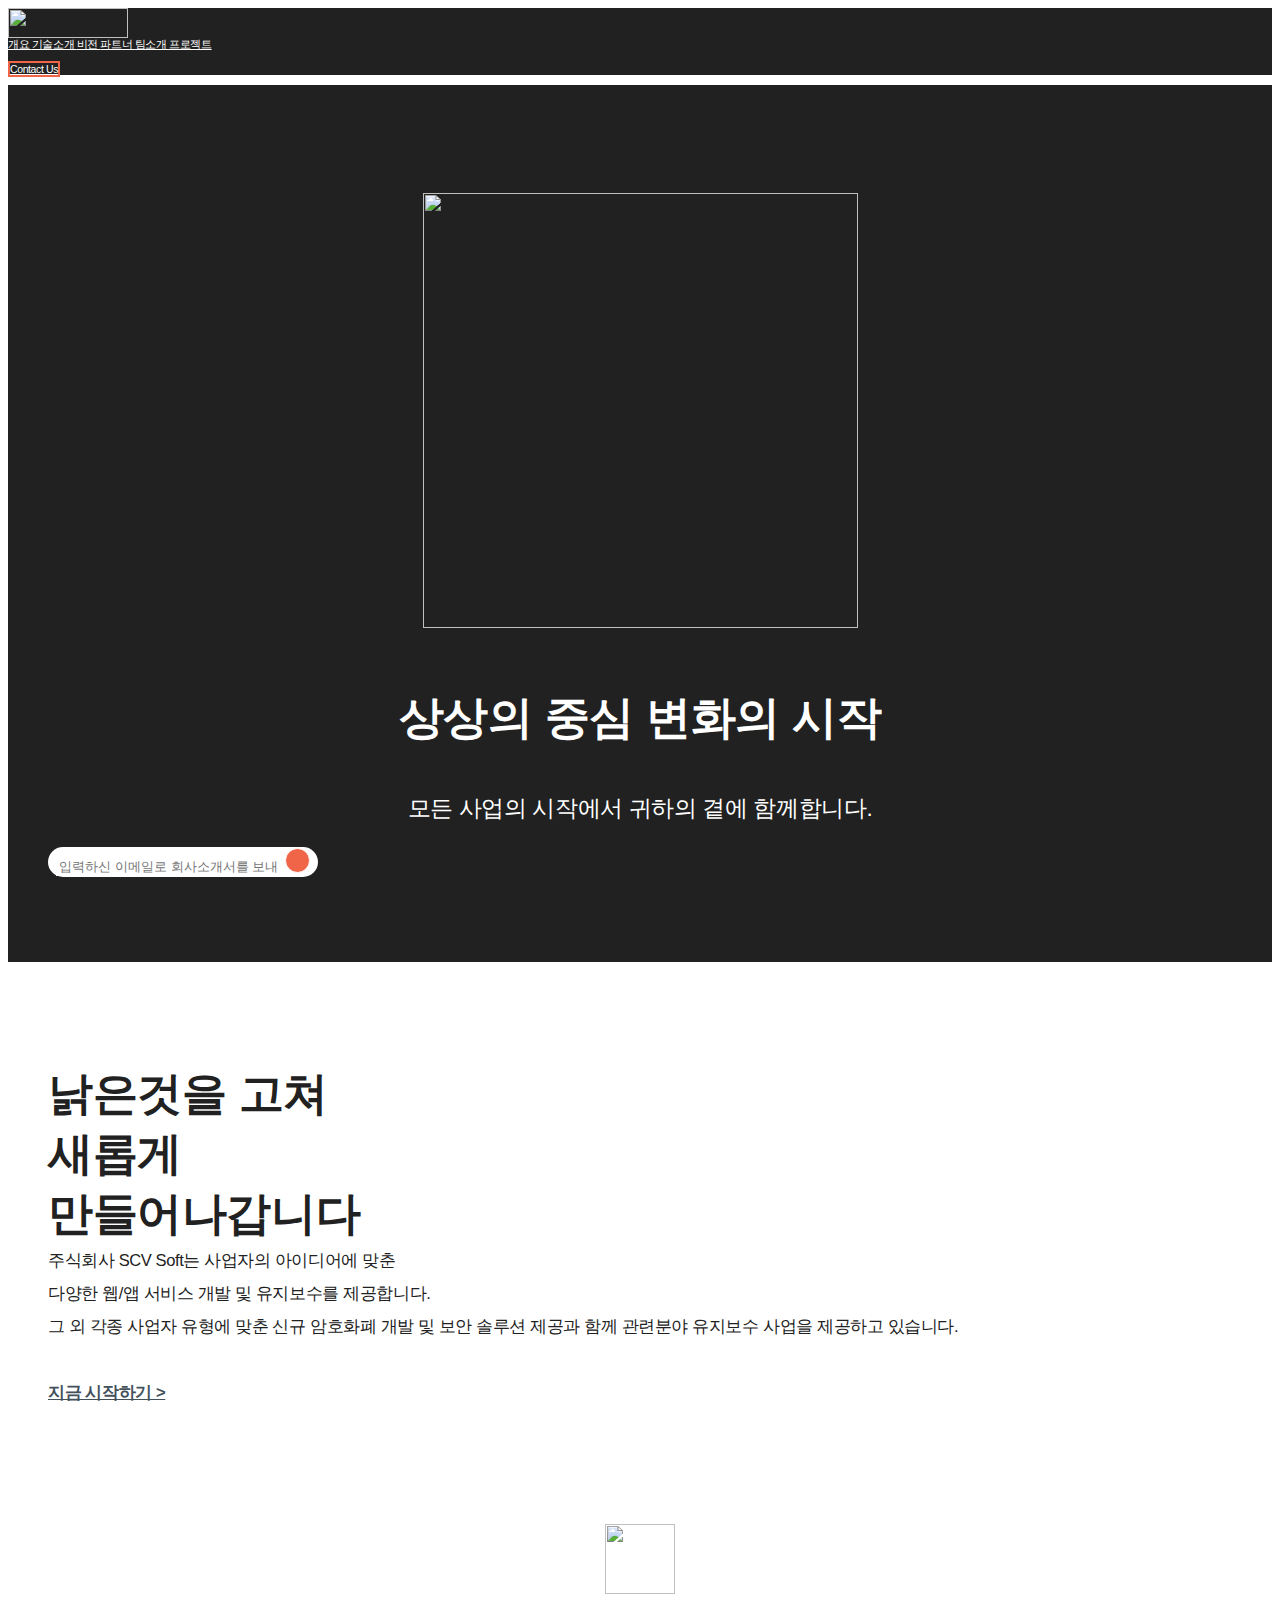
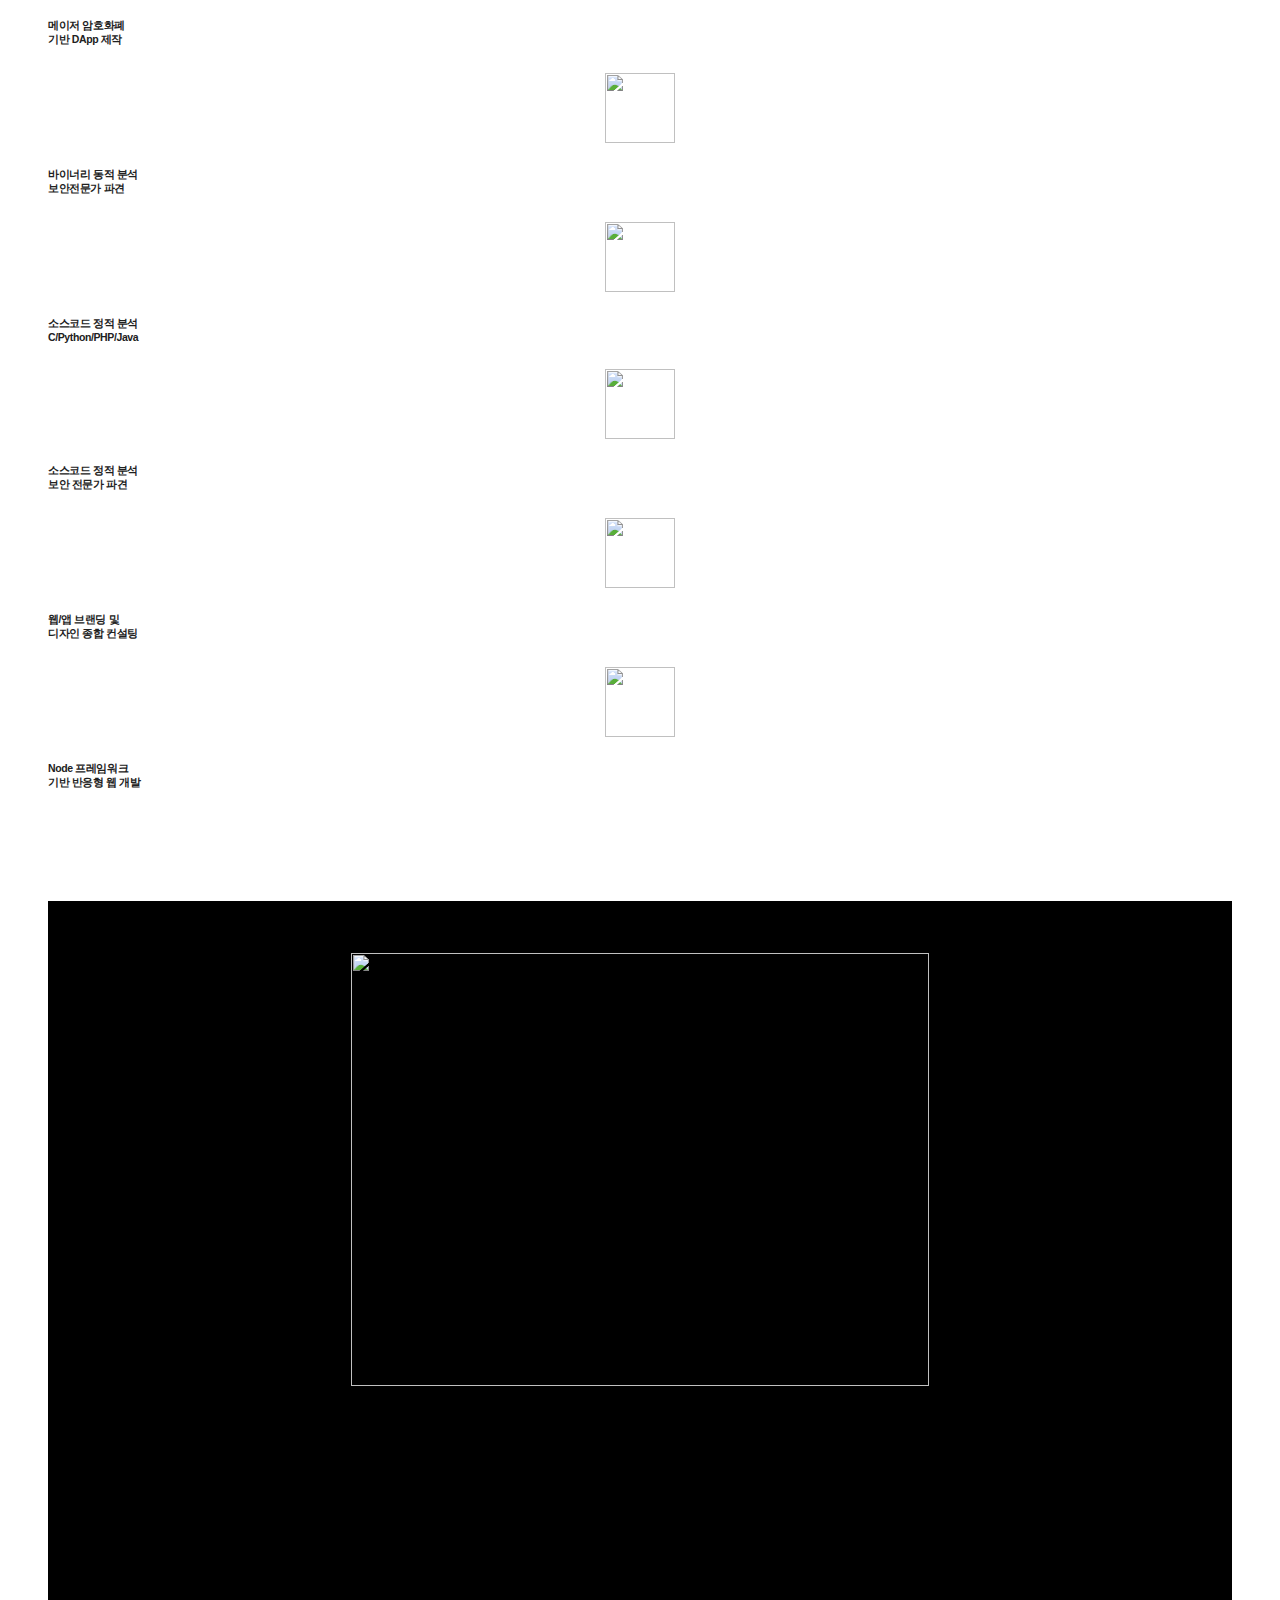
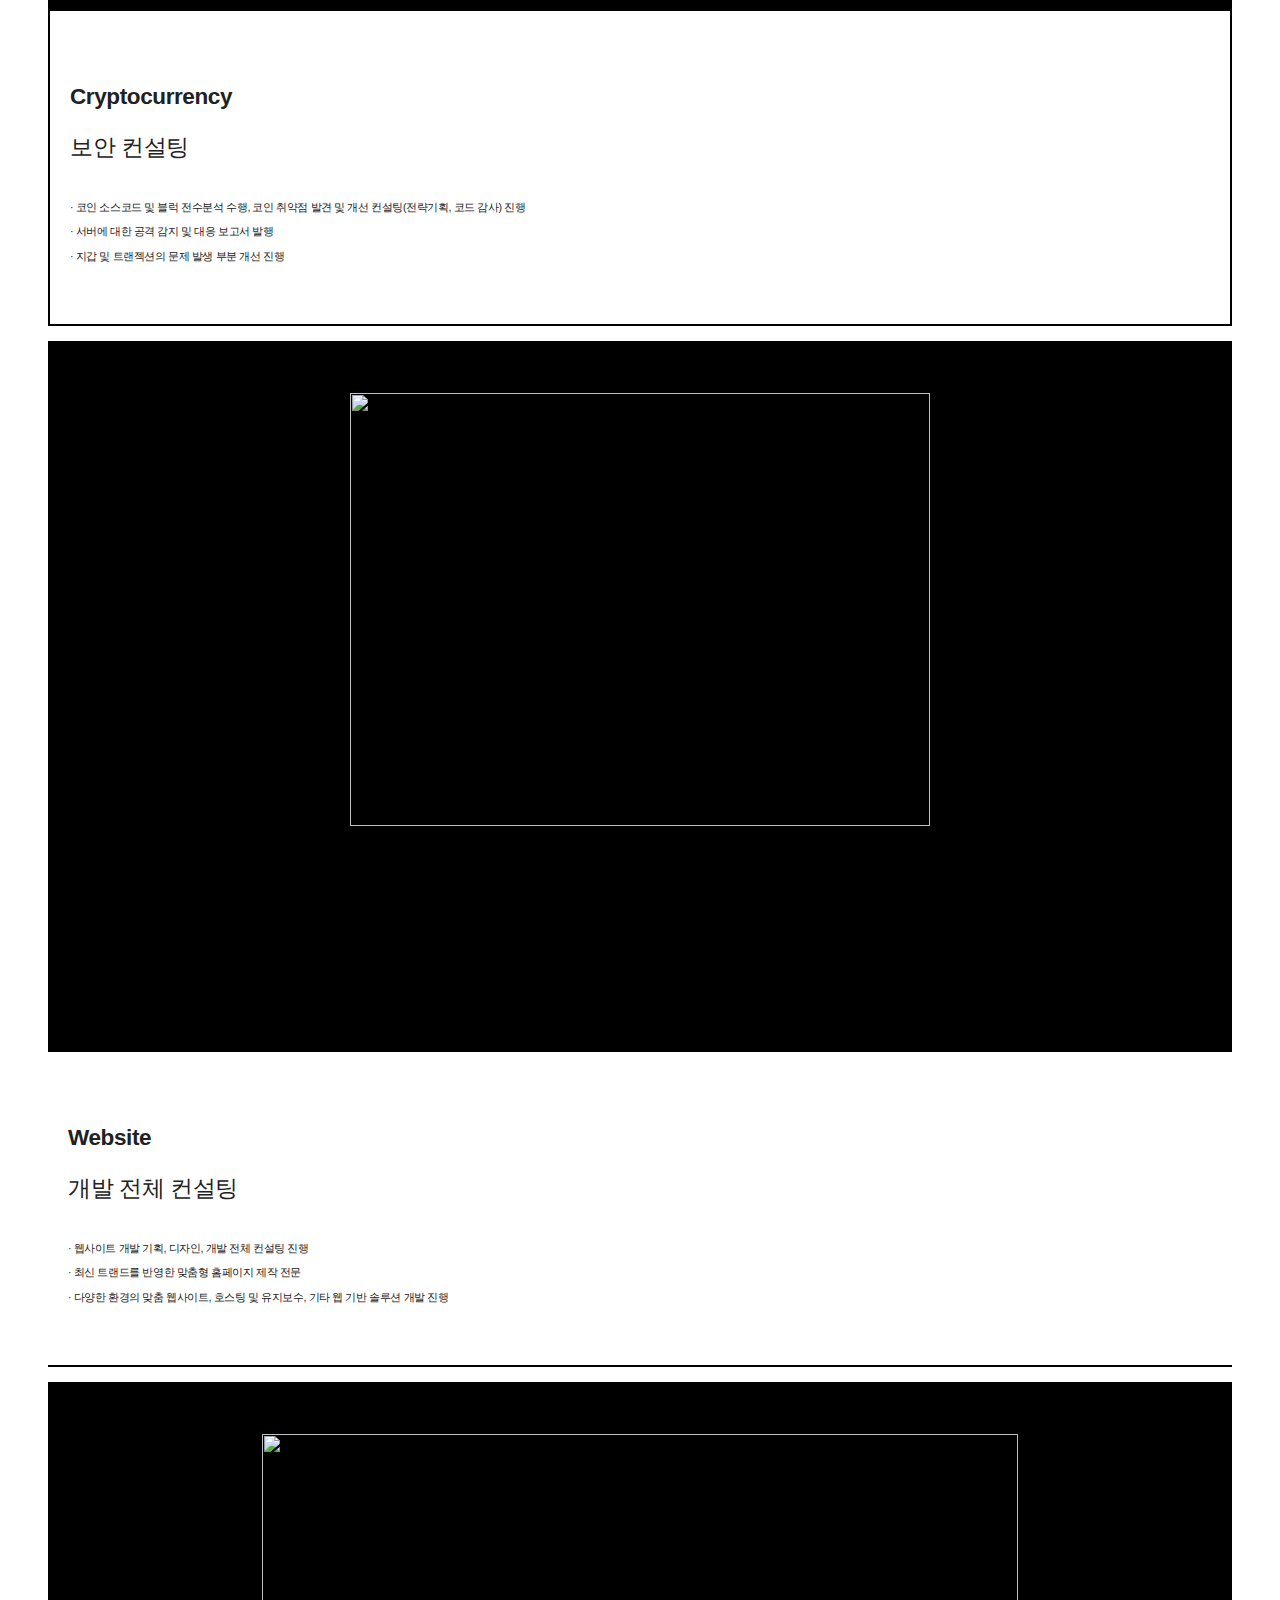
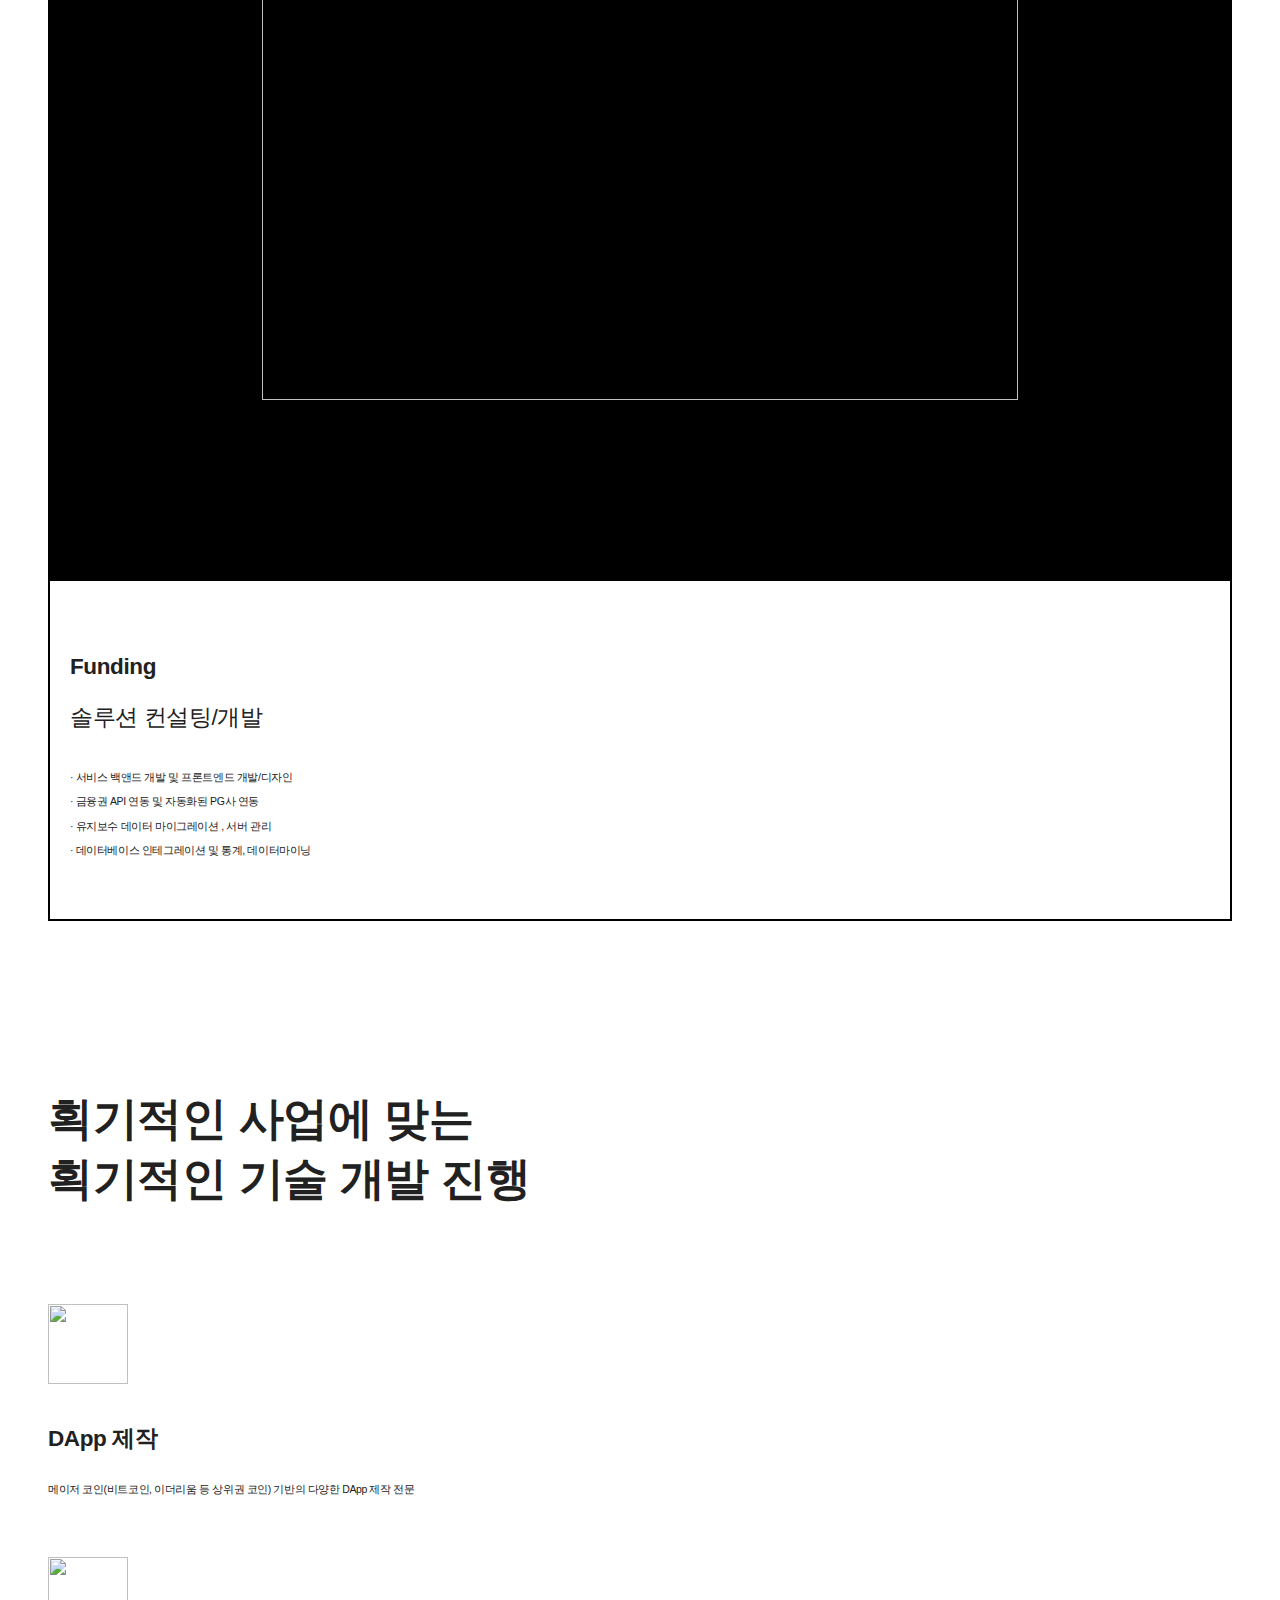
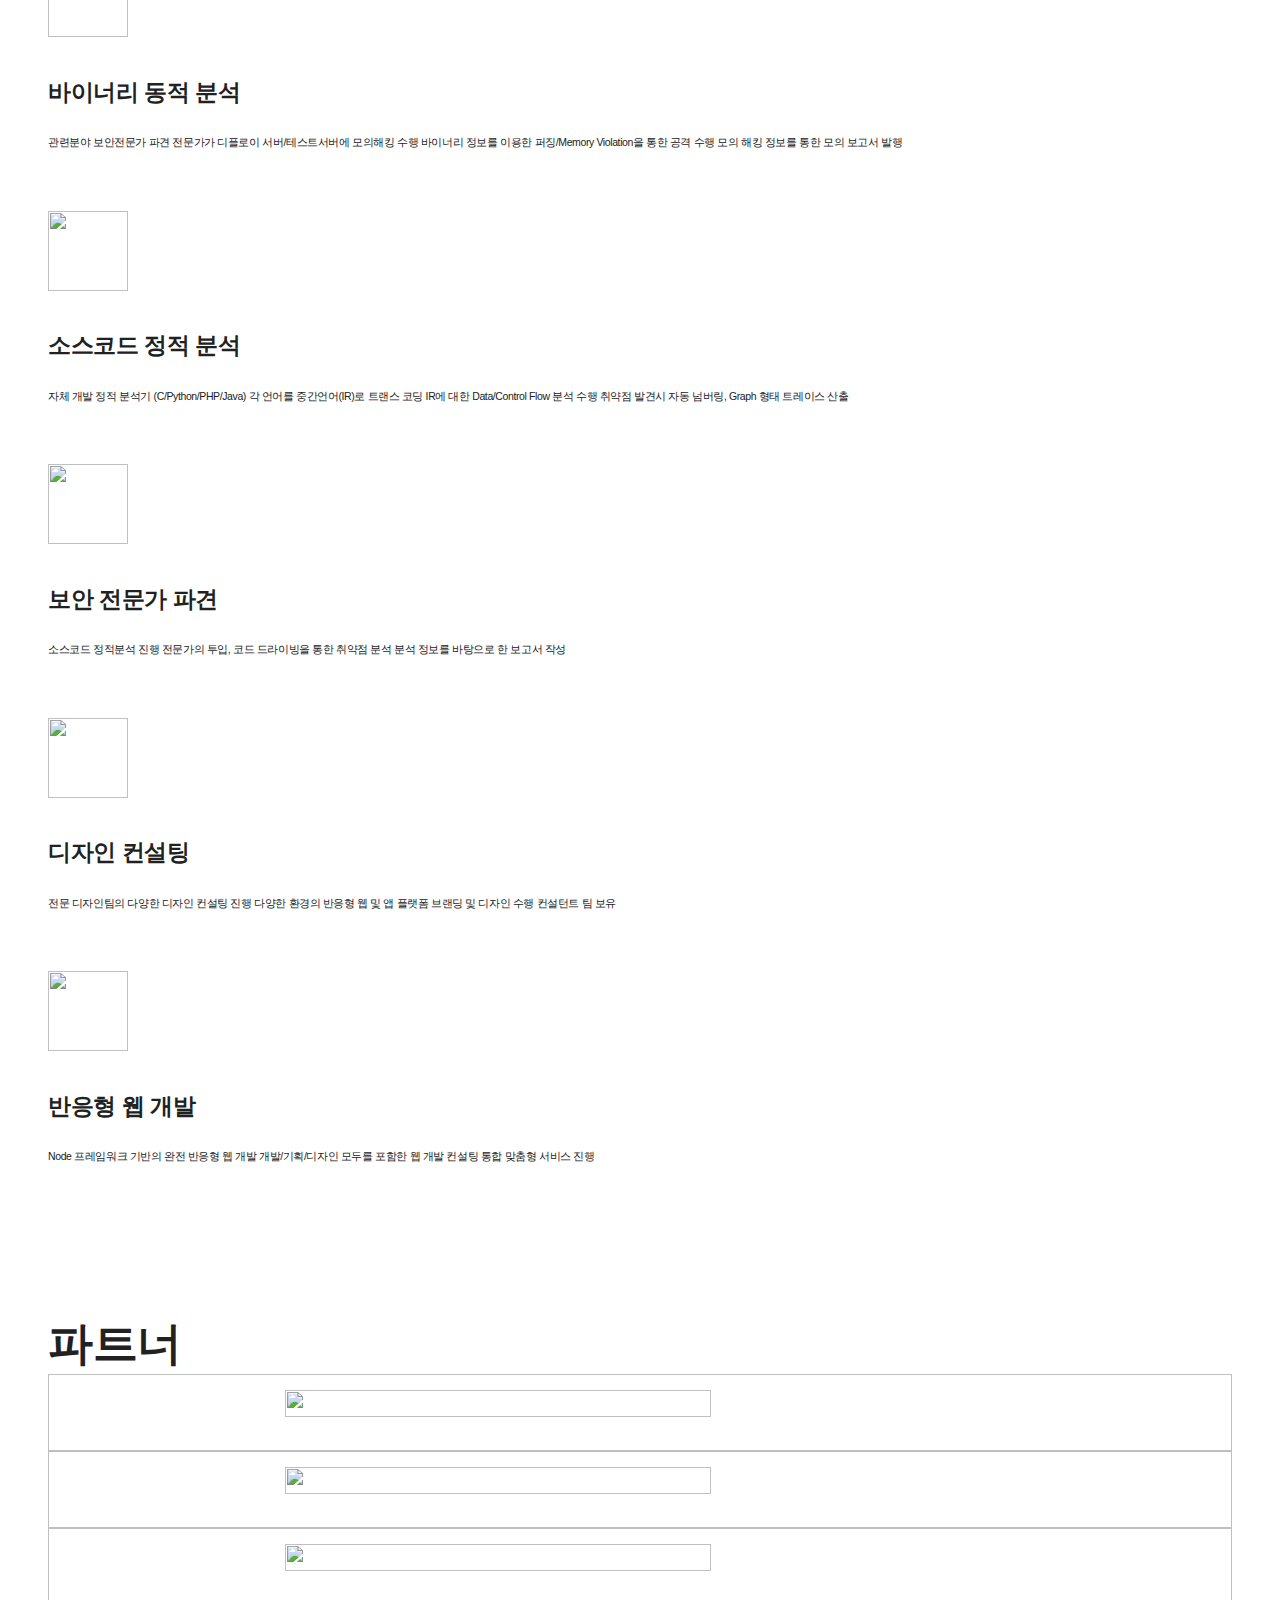
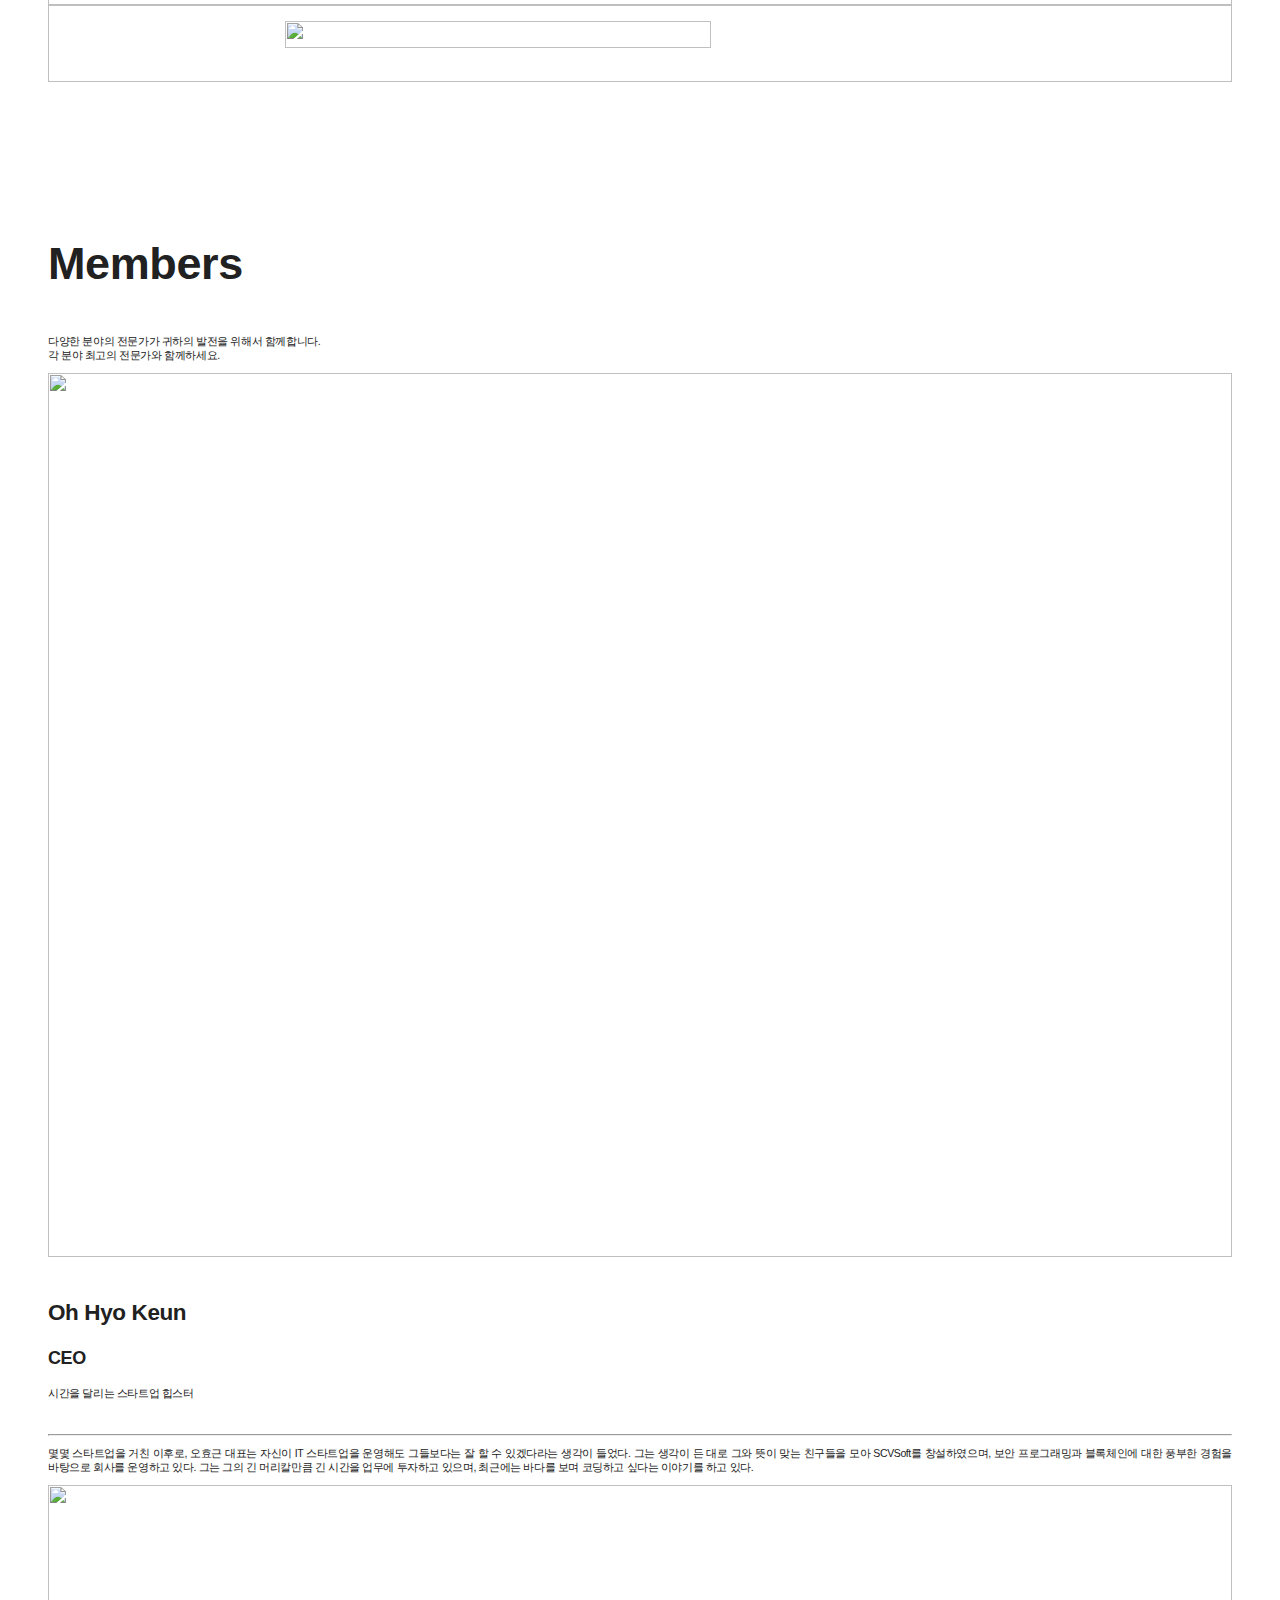
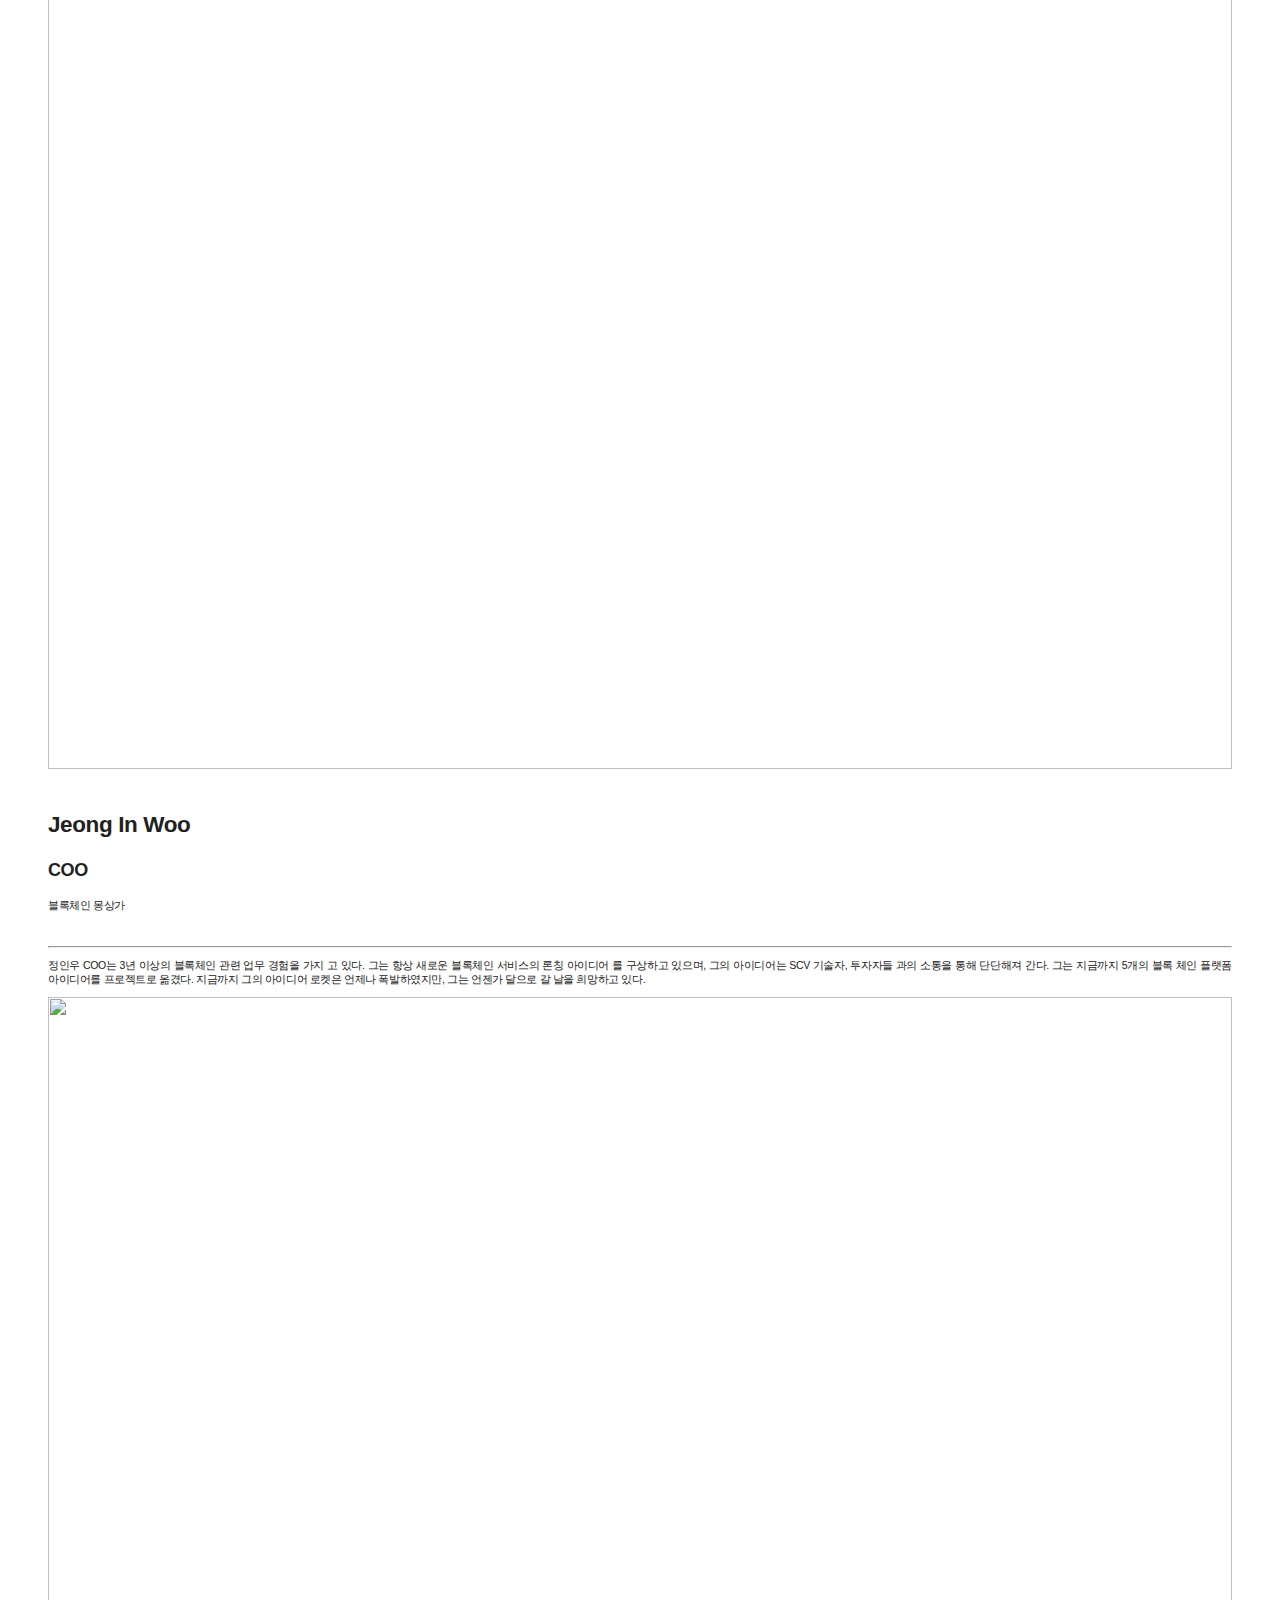
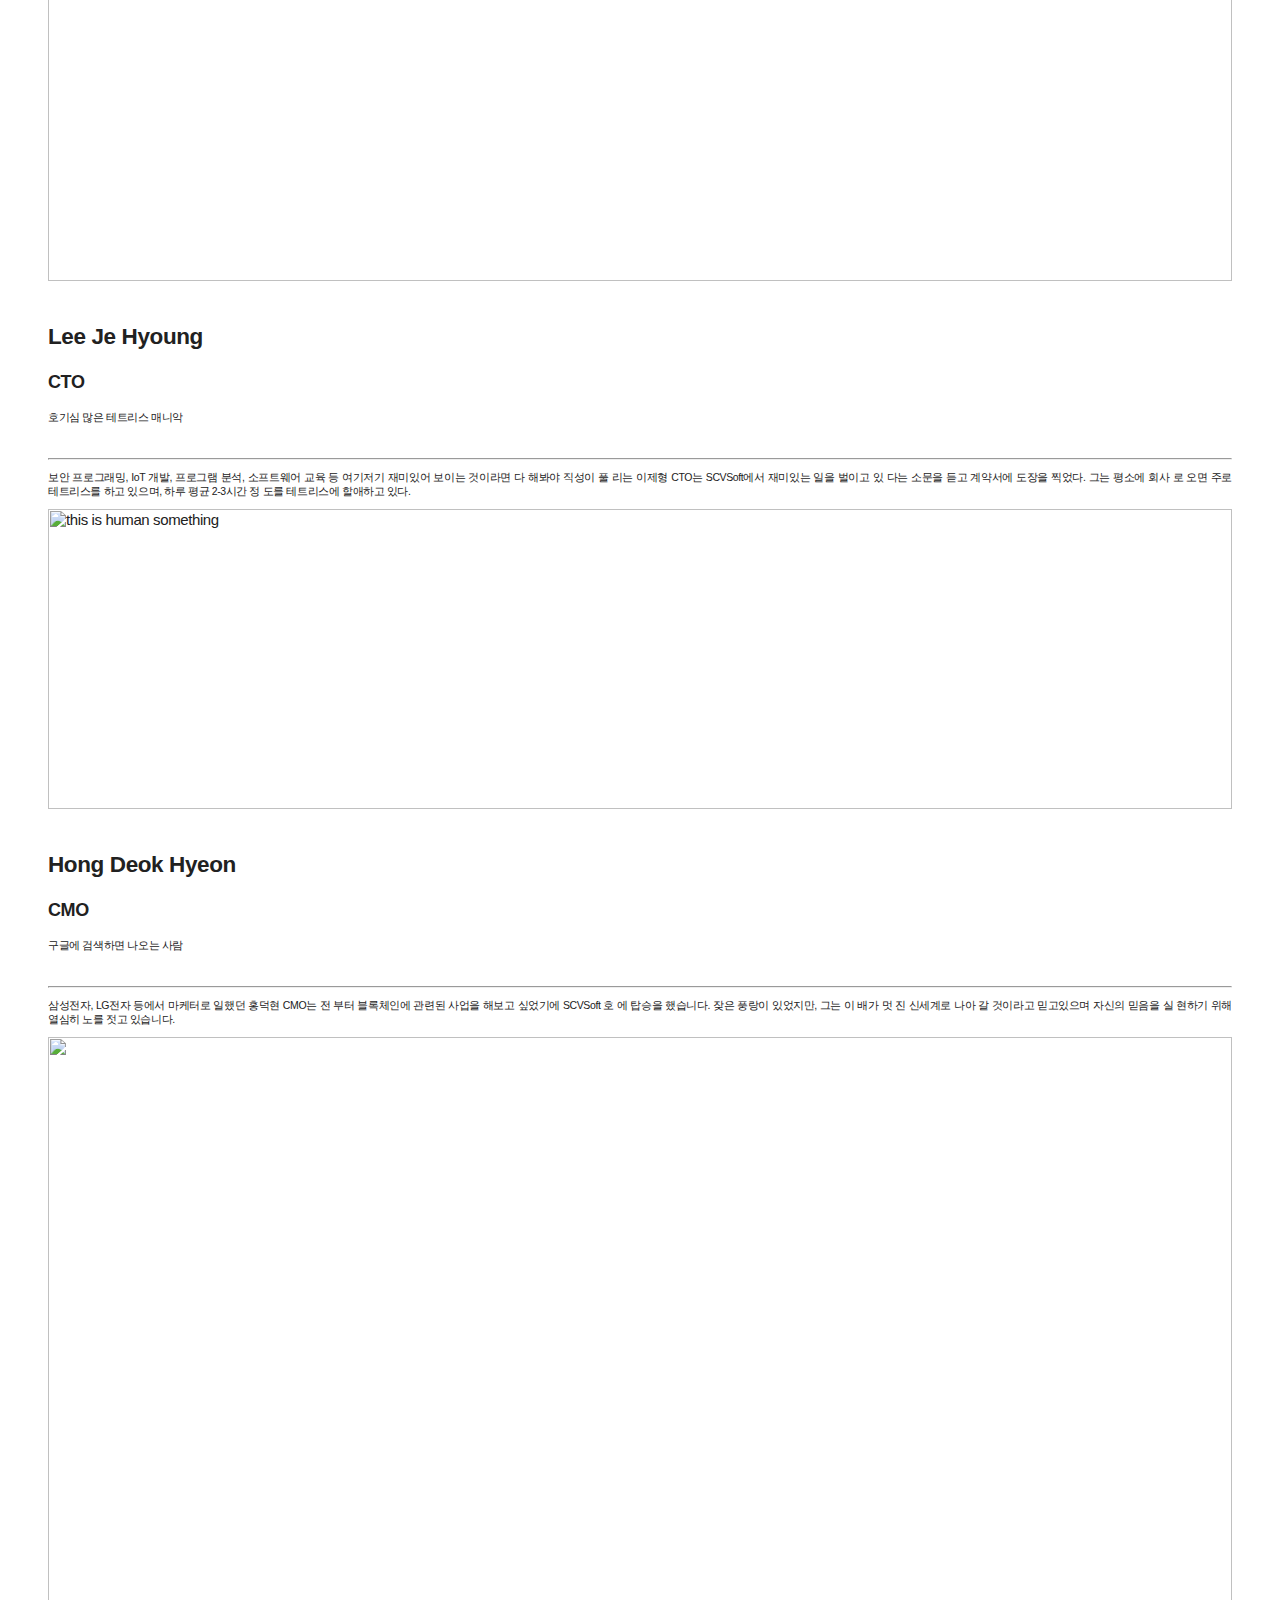
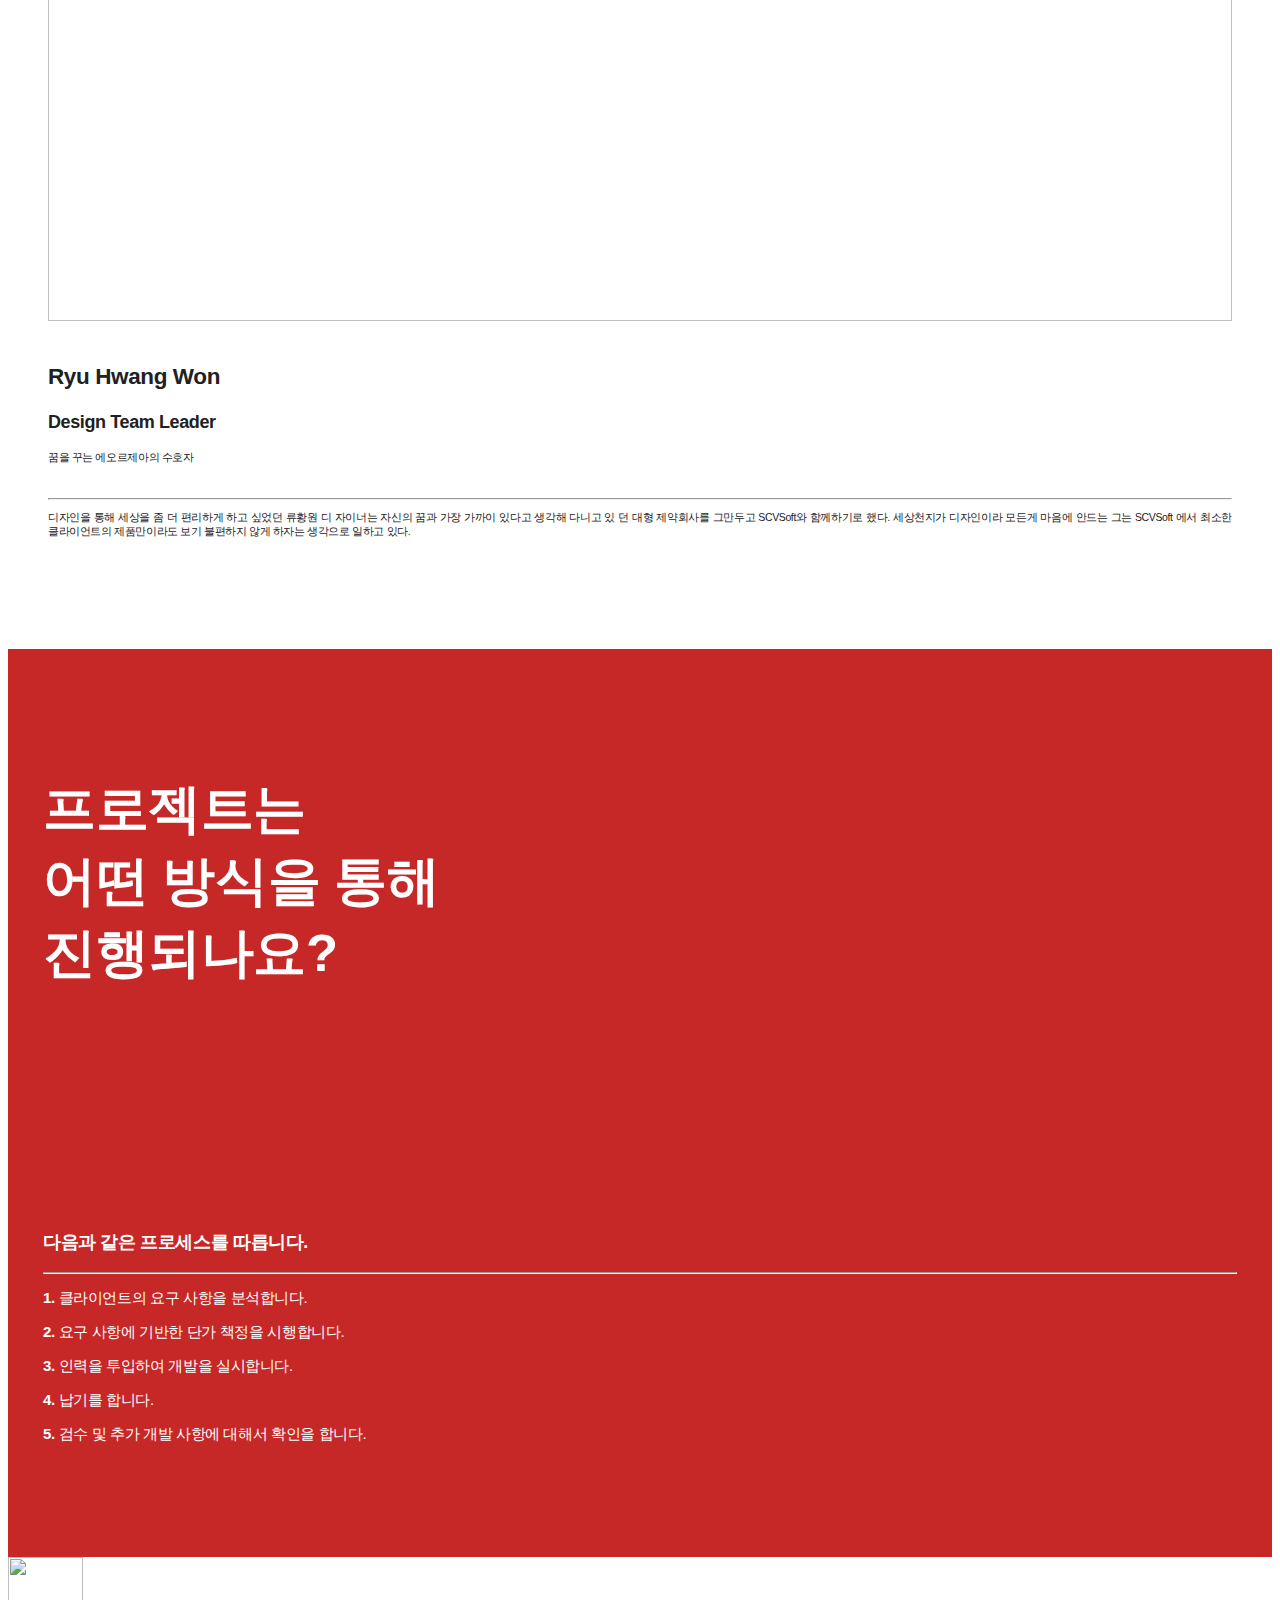
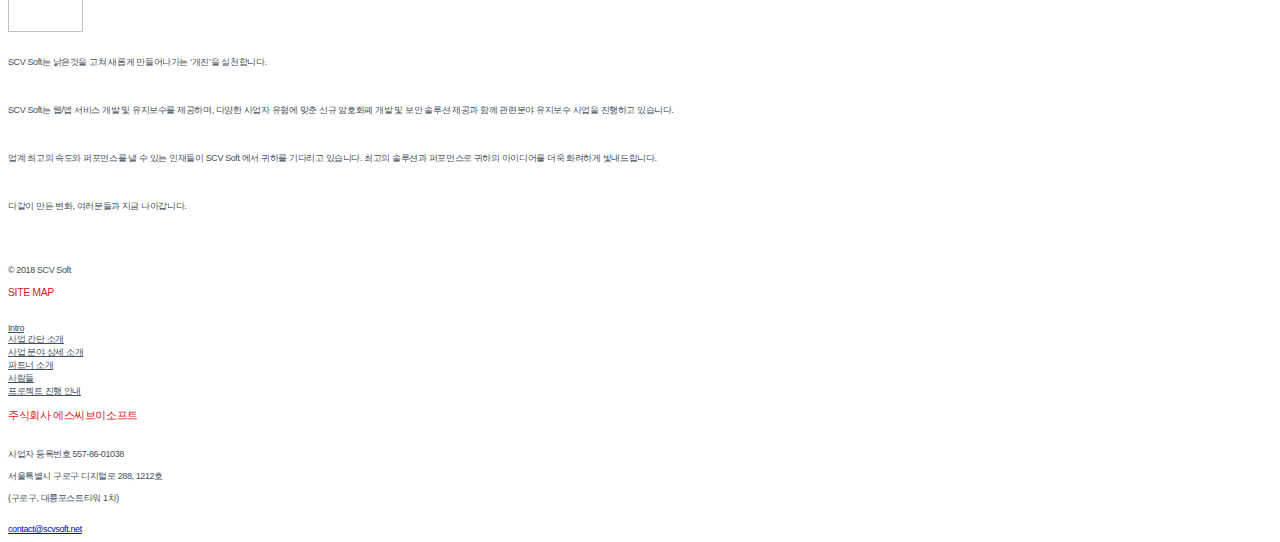
==== index2.html @ 9cee853c "Merge branch 'master' into fix" ====
<html>

<head>
    <meta charset="utf-8">
    <meta name="viewport" content="width=device-width, initial-scale=1">
    <title>SCVSoft</title>
    <link rel="stylesheet" href="https://cdnjs.cloudflare.com/ajax/libs/bulma/0.7.1/css/bulma.min.css">
    <script defer src="https://use.fontawesome.com/releases/v5.1.0/js/all.js"></script>
    <script
      src="https://code.jquery.com/jquery-3.3.1.min.js"
      integrity="sha256-FgpCb/KJQlLNfOu91ta32o/NMZxltwRo8QtmkMRdAu8="
      crossorigin="anonymous"></script>


    <style>
        @import url(http://fonts.googleapis.com/earlyaccess/notosanskr.css);
        body,
        html {
            color: #212121;
            font-family: 'Noto Sans KR', sans-serif;
            font-size: 20px;
            /* https://lqez.github.io/blog/hangul-typo-on-web.html */
            letter-spacing: -0.39px; /* tmp */
            /* line-height: 23.4px; */
            word-break: keep-all;
            word-wrap: break-word;
            -webkit-font-smoothing: antialiased;
        }
        
        @media screen and (max-width: 768px) {
            body,
            html {
                font-size: 20px;
            }
        }

        @media screen and (max-width: 1024px) {
            body,
            html {
                font-size: 16px;
            }
        }

        @media screen and (max-width: 1280px) {
            body,
            html {
                font-size: 10px;
            }
        }

        @media screen and (max-width: 1440px) {
            body,
            html {
                font-size: 11px;
            }
        }

        @media screen and (max-width: 1920px) {
            body,
            html {
                font-size: 20px;
            }
        }

        @media screen and (max-width: 2560px) {
            body,
            html {
                font-size: 15px;
            }
        }

        @media screen and (min-width: 2560px) {
            body,
            html {
                font-size: 20px;
            }
        }

        .navbar {
            background-color: #212121;
        }
        
        #first {
            padding-top: 108px;
            padding-bottom: 85px;
            padding-left: 40px;
            padding-right: 40px;
            background-color: #212121;
            background-image: url("./img/background.svg");
            background-repeat: repeat;
            text-align: center;
            align-content: center;
            align-items: center;
        }
        
        #intro {
            padding-top: 102px;
            padding-bottom: 50px;
            padding-left: 40px;
            padding-right: 40px;
        }
        
        #stack {
            padding-top: 50px;
            padding-bottom: 58px;
            padding-left: 40px;
            padding-right: 40px;
        }
        
        #vision {
            padding-top: 50px;
            padding-bottom: 64px;
            padding-left: 40px;
            padding-right: 40px;
        }
        
        #partner {
            padding-top: 50px;
            padding-bottom: 61px;
            padding-left: 40px;
            padding-right: 40px;
        }
        
        #team {
            padding-top: 50px;
            padding-bottom: 100px;
            padding-left: 40px;
            padding-right: 40px;
            text-align: justify;
        }
        
        #project {
        }
        
        .project-left {
            padding-top: 72px;
            padding-bottom: 98px;
            padding-left: 35px;
            /* padding-right: 35px; */
        }
        
        .project-right {
            padding-top: 72px;
            padding-bottom: 98px;
            padding-left: 35px;
            padding-right: 35px;
        }
        
        .red-background {
            background-color: #c62828;
        }
        
        footer {
            background-color: #fffff;
        }
        
        .header-button {
            background-color: transparent;
            background-repeat: no-repeat;
            border: none;
            cursor: pointer;
            overflow: hidden;
            outline: none;
            color: white;
            border: 2px solid #f06447;
        }
        
        .header-button:hover {
            color: white;
            background-color: #f06447;
            border: 2px solid #f06447;
        }
        
        .navbar-brand > a:hover {
            color: white;
        }

        .navbar-brand > a {
            color: white;
        }

        .first-div {
            width: 270px;
            height: 30px;
            border-radius: 15px;
            background-color: white;
            display: table-cell;
            vertical-align: middle;
        }

        .first-input {
            width: 225px;
            background-color: white;
            border: solid 1px white;
        }
        .first-button {
            background-color: #f06447;
            color: white;
            border-radius: 50%;
            border: solid 1px white;
            text-align: center;
            width: 25px;
            height: 25px;
        }

        .intro-icons {
            padding-top: 100px;
        }
        
        .intro-icon {
            padding-top: 15px;
            padding-bottom: 15px;
            text-align: center;
            align-content: center;
            align-items: center;
        }
        
        .intro-icon-img {
            width: 70px;
            height: 70px;
        }

        .vision-icon-img {
            width: 80px;
            height: 80px;
        }

        @media screen and (max-width: 1024px) {
            .intro-icon-img {
                width: 50px;
                height: 50px;
            }

            .vision-icon-img {
                width: 60px;
                height: 60px;
            }

            .px-40-m {
                font-size: 2rem!important;
            }
        }

        .stack-block {
            border: solid 2px #000000;
            margin-bottom: 15px!important;
        }
        
        .stack-blocktop {
            padding-top: 50px;
            padding-bottom: 40px;
            width: 100%;
            height: auto;
            background-color: #000000;
            text-align: center;
            align-content: center;
            align-items: center;
        }
        
        @media screen and (min-width: 1024px) {
            .stack-blocktop {
                min-height: 300px;
            }

            .stack-block-middle {
                border-left: 0px;
                border-right: 0px;
            }
        }
        .stack-blockbottom {
            padding-top: 50px;
            padding-bottom: 50px;
            padding-left: 20px;
            padding-right: 20px;
        }
        
        .vision-title {
            padding-bottom: 25px;
        }
        
        .vision-item {
            padding-top: 25px;
            padding-bottom: 25px;
        }
        
        .vision-item-title {
            padding-top: 17px;
            padding-bottom: 6px;
        }
        
        .partner-logo {
            height: 75px;
            border: solid 1px #bfbfbf;
            display: flex;
            justify-content: center;
            align-items: center;
        }
        
        .partner-logo > img {
            width: 60% !important;
            height: auto !important;
            max-height: 90% !important;
        }

        .mobile-show {
            display: none;
        }

        @media screen and (max-width: 768px) {
            .team-left {
                padding-right: 30%;
            }

            .team-right {
                padding-left: 30%;
            }

            .mobile-hidden {
                display: none;
            }

            .mobile-show {
                display: block;
            }
        }

        .footer-sitemap > a {
            color: #43515c;
            /* font-size: 12px; */
            font-size: .6rem;
        }

        .px-70 {
            /* font-size: 70px; */
            font-size: 3.5rem;
        }

        .px-60 {
            /* font-size: 60px; */
            font-size: 3rem;
        }
        
        .px-35 {
            /* font-size: 35px; */
            font-size: 1.75rem;
        }
        
        .px-30 {
            /* font-size: 30px; */
            font-size: 1.5rem;
        }
        
        .px-24 {
            /* font-size: 24px; */
            font-size: 1.2rem;
        }

        .px-22 {
            /* font-size: 22px; */
            font-size: 1.1rem;
        }

        .px-20 {
            /* font-size: 20px; */
            font-size: 1rem;
        }

        .px-15 {
            /* font-size: 15px; */
            font-size: .75rem;
        }
        
        .px-14 {
            /* font-size: 14px; */
            font-size: .7rem;
        }

        .px-13 {
            /* font-size: 13px; */
            font-size: .65rem;
        }
        
        .px-12 {
            /* font-size: 12px; */
            font-size: .6rem;
        }
        
        .px-10 {
            /* font-size: 10px; */
            font-size: .5rem;
        }
        
        .px-8 {
            /* font-size: 8px; */
            font-size: .4rem;
        }
        
        .px-7 {
            /* font-size: 7px; */
            font-size: .35rem;
        }
        
        .px-6 {
            /* font-size: 6px; */
            font-size: .3rem;
        }
        
        .black {
            color: #212121;
        }
        
        .bg-black {
            background-color: #212121;
        }

        .real-black {
            color: #000000;
        }
        
        .white {
            color: #ffffff;
        }
        
        .gray {
            color: #adadad;
        }
        
        .gray-2 {
            color: #43515c;
        }
        
        .red {
            color: #d82121;
        }
        
        .bold {
            font-weight: bold;
        }

        .team-top {
            padding-top: 20px;
            padding-bottom: 15px;
        }

        .line-height-2_2rem {
            line-height: 2.2rem;
        }

        .add-padding-bottom {
            padding-bottom: 15px;
        }
    </style>
</head>

<body>
<nav class="navbar is-transparent">
    <div class="container">
        <div class="navbar-brand">
            <a class="navbar-item" href="http://www.scvsoft.net/">
                <img src="./img/header_logo.svg" height="30px" width="120px">
            </a>
            <a role="button" class="navbar-burger" data-target="navMenu" aria-label="menu" aria-expanded="false">
                <span aria-hidden="true"></span>
                <span aria-hidden="true"></span>
                <span aria-hidden="true"></span>
            </a>
        </div>
        <div id="navbarExampleTransparentExample" class="navbar-menu bg-black">
            <div class="navbar-end">
                <a class="navbar-item px-14 white" href="#intro">
                            개요
                        </a>
                <a class="navbar-item px-14 white" href="#stack">
                            기술소개
                        </a>
                <a class="navbar-item px-14 white" href="#vision">
                            비전
                        </a>
                <a class="navbar-item px-14 white" href="#partner">
                            파트너
                        </a>
                <a class="navbar-item px-14 white" href="#team">
                            팀소개
                        </a>
                <a class="navbar-item px-14 white" href="#project">
                            프로젝트
                        </a>
                <div class="navbar-item px-14 white">
                    <div class="field is-grouped">
                        <p class="control">
                            <a class="button px-14 header-button" href="mailto:contact@scvsoft.net">
                                <span>Contact Us</span>
                            </a>
                        </p>
                    </div>
                </div>
            </div>
        </div>
</nav>
    <section id="first">
        <div class="columns has-text-centered is-centered">
            <div class="column white">
                <div class="columns">
                    <div class="column">
                        <img src="./img/main_icon.svg" width="435px" height="auto" class="add-padding-bottom">
                        <p class="px-60 bold">상상의 중심 변화의 시작</p>
                        <p class="px-30">모든 사업의 시작에서 귀하의 곁에 함께합니다.</p>
                    </div>
                </div>
                <div class="columns is-centered">
                    <div class="first-div">
                        <input type="email" placeholder="입력하신 이메일로 회사소개서를 보내드립니다." class="first-input">
                        <button class="first-button" ><i class="fas fa-arrow-right"></i></button>
                    </div>
                </div>
            </div>
        </div>
    </section>
    <section id="intro">
        <div class="columns is-centered">
            <div class="column is-3-desktop is-5-tablet is-12-mobile px-60 bold">
                낡은것을 고쳐<br> 새롭게
                <br> 만들어나갑니다
            </div>
            <div class="column is-3-desktop is-6-tablet is-12-mobile px-22 line-height-2_2rem">
                주식회사 SCV Soft는 사업자의 아이디어에 맞춘 <br> 다양한 웹/앱 서비스 개발 및 유지보수를 제공합니다.<br> 그 외 각종 사업자 유형에 맞춘 신규 암호화폐 개발 및 보안 솔루션 제공과 함께 관련분야 유지보수 사업을 제공하고 있습니다.<br>
                <br>
                <a href="mailto:contact@scvsoft.net" class="gray-2 bold unberbar"><u>지금 시작하기</u> ></a>
            </div>
        </div>
        <div class="intro-icons columns has-text-centered is-multiline is-mobile is-centered">
            <div class="column is-1-desktop is-4-tablet is-half-mobile intro-item">
                <div class="intro-icon">
                    <img src="./img/icon1.svg" class="intro-icon-img">
                </div>
                <p class="px-14 bold">
                    메이저 암호화폐<br> 기반 DApp 제작
                </p>
            </div>
            <div class="column is-1-desktop is-4-tablet is-half-mobile intro-item">
                <div class="intro-icon">
                    <img src="./img/icon2.svg" class="intro-icon-img">
                </div>
                <p class="px-14 bold">
                    바이너리 동적 분석<br> 보안전문가 파견
                </p>
            </div>
            <div class="column is-1-desktop is-4-tablet is-half-mobile intro-item">
                <div class="intro-icon">
                    <img src="./img/icon3.svg" class="intro-icon-img">
                </div>
                <p class="px-14 bold">
                    소스코드 정적 분석<br> C/Python/PHP/Java
                </p>
            </div>
            <div class="column is-1-desktop is-4-tablet is-half-mobile intro-item">
                <div class="intro-icon">
                    <img src="./img/icon4.svg" class="intro-icon-img">
                </div>
                <p class="px-14 bold">
                    소스코드 정적 분석<br> 보안 전문가 파견
                </p>
            </div>
            <div class="column is-1-desktop is-4-tablet is-half-mobile intro-item">
                <div class="intro-icon">
                    <img src="./img/icon5.svg" class="intro-icon-img">
                </div>
                <p class="px-14 bold">
                    웹/앱 브랜딩 및<br> 디자인 종합 컨설팅
                </p>
            </div>
            <div class="column is-1-desktop is-4-tablet is-half-mobile intro-item">
                <div class="intro-icon">
                    <img src="./img/icon6.svg" class="intro-icon-img">
                </div>
                <p class="px-14 bold">
                    Node 프레임워크<br> 기반 반응형 웹 개발
                </p>
            </div>
        </div>
    </section>
    <section id="stack">
        <div class="columns is-gapless is-centered is-multiline">
            <div class="stack-block column is-2-desktop is-6-tablet">
                <div class="stack-blocktop">
                    <img src="./img/supericon1.svg" width="70%" height="auto">
                </div>
                <div class="stack-blockbottom">
                    <p class="px-30 bold">Cryptocurrency</p>
                    <p class="px-30 add-padding-bottom">보안 컨설팅</p>
                    <p class="px-14">· 코인 소스코드 및 블럭 전수분석 수행, 코인 취약점 발견 및 개선 컨설팅(전략기획, 코드 감사) 진행</p>
                    <p class="px-14">· 서버에 대한 공격 감지 및 대응 보고서 발행</p>
                    <p class="px-14">· 지갑 및 트랜젝션의 문제 발생 부분 개선 진행</p>
                </div>
            </div>
            <div class="stack-block column is-2-desktop is-6-tablet stack-block-middle">
                <div class="stack-blocktop">
                    <img src="./img/supericon2.svg" width="70%" height="auto">
                </div>
                <div class="stack-blockbottom">
                    <p class="px-30 bold">Website</p>
                    <p class="px-30 add-padding-bottom">개발 전체 컨설팅</p>
                    <p class="px-14">· 웹사이트 개발 기획, 디자인, 개발 전체 컨설팅 진행</p>
                    <p class="px-14">· 최신 트랜드를 반영한 맞춤형 홈페이지 제작 전문</p>
                    <p class="px-14">· 다양한 환경의 맞춤 웹사이트, 호스팅 및 유지보수, 기타 웹 기반 솔루션 개발 진행</p>
                </div>
            </div>
            <div class="stack-block column is-2-desktop is-6-tablet">
                <div class="stack-blocktop">
                    <img src="./img/supericon3.svg" width="80%" height="auto">
                </div>
                <div class="stack-blockbottom">
                    <p class="px-30 bold">Funding</p>
                    <p class="px-30 add-padding-bottom">솔루션 컨설팅/개발</p>
                    <p class="px-14">· 서비스 백앤드 개발 및 프론트엔드 개발/디자인</p>
                    <p class="px-14">· 금융권 API 연동 및 자동화된 PG사 연동</p>
                    <p class="px-14">· 유지보수 데이터 마이그레이션 , 서버 관리</p>
                    <p class="px-14">· 데이터베이스 인테그레이션 및 통계, 데이터마이닝</p>
                </div>
            </div>
        </div>
    </section>
    <section id="vision">
        <div class="columns has-text-centered is-mobile is-multiline">
            <div class="column">
                <p class="vision-title px-60 bold">
                    획기적인 사업에 맞는<br> 획기적인 기술 개발 진행
                </p>
            </div>
        </div>
        <div class="columns is-multiline">
            <div class="vision-item column is-2-desktop is-offset-3-desktop is-4-tablet">
                <img src="./img/bigicon1.svg" class="vision-icon-img">
                <p class="vision-item-title px-30 bold">DApp 제작</p>
                <p class="px-14">메이저 코인(비트코인, 이더리움 등 상위권 코인) 기반의 다양한 DApp 제작 전문</p>
            </div>
            <div class="vision-item column is-2-desktop is-4-tablet">
                <img src="./img/bigicon2.svg" class="vision-icon-img">
                <p class="vision-item-title px-30 bold">바이너리 동적 분석</p>
                <p class="px-14">관련분야 보안전문가 파견 전문가가 디플로이 서버/테스트서버에 모의해킹 수행 바이너리 정보를 이용한 퍼징/Memory Violation을 통한 공격 수행 모의 해킹 정보를 통한 모의 보고서 발행</p>
            </div>
            <div class="vision-item column is-2-desktop is-4-tablet">
                <img src="./img/bigicon3.svg" class="vision-icon-img">
                <p class="vision-item-title px-30 bold">소스코드 정적 분석</p>
                <p class="px-14">자체 개발 정적 분석기 (C/Python/PHP/Java) 각 언어를 중간언어(IR)로 트랜스 코딩 IR에 대한 Data/Control Flow 분석 수행 취약점 발견시 자동 넘버링, Graph 형태 트레이스 산출</p>
            </div>
            <div class="vision-item column is-2-desktop is-offset-3-desktop is-4-tablet">
                <img src="./img/bigicon4.svg" class="vision-icon-img">
                <p class="vision-item-title px-30 bold">보안 전문가 파견</p>
                <p class="px-14">소스코드 정적분석 진행 전문가의 투입, 코드 드라이빙을 통한 취약점 분석 분석 정보를 바탕으로 한 보고서 작성</p>
            </div>
            <div class="vision-item column is-2-desktop is-4-tablet">
                <img src="./img/bigicon5.svg" class="vision-icon-img">
                <p class="vision-item-title px-30 bold">디자인 컨설팅</p>
                <p class="px-14">전문 디자인팀의 다양한 디자인 컨설팅 진행 다양한 환경의 반응형 웹 및 앱 플랫폼 브랜딩 및 디자인 수행 컨설턴트 팀 보유</p>
            </div>
            <div class="vision-item column is-2-desktop is-4-tablet">
                <img src="./img/bigicon6.svg" class="vision-icon-img">
                <p class="vision-item-title px-30 bold">반응형 웹 개발</p>
                <p class="px-14">Node 프레임워크 기반의 완전 반응형 웹 개발 개발/기획/디자인 모두를 포함한 웹 개발 컨설팅 통합 맞춤형 서비스 진행</p>
            </div>
        </div>
    </section>
    <section id="partner">
        <div class="columns is-centered has-text-centered is-mobile is-multiline">
            <div class="column px-60 bold">
                파트너
            </div>
        </div>
        <div class="columns">
            <div class="column is-offset-3-desktop is-6-desktop">
                <div class="columns is-centered is-mobile is-multiline has-text-centered">
                    <div class="column is-3-tablet-only is-6-mobile">
                        <div class="partner-logo">
                            <img src="./img/logo_observer@2x.png">
                        </div>
                    </div>
                    <div class="column is-3-tablet-only is-6-mobile">
                        <div class="partner-logo">
                            <img src="./img/logo_snsmobile@2x.png">
                        </div>
                    </div>
                    <div class="column is-3-tablet-only is-6-mobile">
                        <div class="partner-logo">
                            <img src="./img/logo_kdex@2x.png">
                        </div>
                    </div>
                    <div class="column is-3-tablet-only is-6-mobile">
                        <div class="partner-logo">
                            <img src="./img/logo_clust.svg">
                        </div>
                    </div>
                </div>
            </div>
        </div>
    </section>
    <section id="team">
        <div class="columns">
            <div class="column is-offset-3-desktop">
                <p class="px-60"><b>Members</b></p>
                <p class="px-14">
                    다양한 분야의 전문가가 귀하의 발전을 위해서 함께합니다.<br>각 분야 최고의 전문가와 함께하세요.
                </p>
            </div>
        </div>
        <div class="columns is-mobile is-multiline">
            <div class="column is-2-desktop is-offset-3-desktop is-6-tablet is-12-mobile team-left">
                <img src="./img/human1@3x.png" width="100%" height="auto">
                <div class="team-top">
                    <p class="px-30 bold">Oh Hyo Keun</p>
                    <p class="px-24 bold">CEO</p>
                    <p class="px-14">시간을 달리는 스타트업 힙스터</p>
                </div>
                <hr>
                <div class="mobile-hidden" id="human1">
                    <p class="px-14">
                        몇몇 스타트업을 거친 이후로, 오효근 대표는 자신이 IT 스타트업을 운영해도 그들보다는 잘 할 수 있겠다라는 생각이 들었다. 그는 생각이 든 대로 그와 뜻이 맞는 친구들을 모아 SCVSoft를 창설하였으며, 보안 프로그래밍과 블록체인에 대한 풍부한 경험을 바탕으로 회사를 운영하고 있다. 그는 그의 긴 머리칼만큼 긴 시간을 업무에 투자하고 있으며, 최근에는 바다를 보며 코딩하고 싶다는 이야기를 하고 있다.
                    </p>
                </div>
                <div class="mobile-show">
                    <a href="#human1"><b>프로필 보기 ></b></a>
                </div>
            </div>
            <div class="column is-2-desktop is-6-tablet is-12-mobile team-right">
                <img src="./img/human2@3x.png" width="100%" height="auto">
                <div class="team-top">
                    <p class="px-30 bold">Jeong In Woo</p>
                    <p class="px-24 bold">COO</p>
                    <p class="px-14">블록체인 몽상가</p>
                </div>
                <hr>
                <div class="mobile-hidden" id="human2">
                    <p class="px-14">
                        정인우 COO는 3년 이상의 블록체인 관련 업무 경험을 가지 고 있다. 그는 항상 새로운 블록체인 서비스의 론칭 아이디어 를 구상하고 있으며, 그의 아이디어는 SCV 기술자, 투자자들 과의 소통을 통해 단단해져 간다. 그는 지금까지 5개의 블록 체인 플랫폼 아이디어를 프로젝트로 옮겼다. 지금까지 그의 아이디어 로켓은 언제나 폭발하였지만, 그는 언젠가 달으로 갈 날을 희망하고 있다.
                    </p>
                </div>
                <div class="mobile-show">
                    <a href="#human1"><b>프로필 보기 ></b></a>
                </div>
            </div>
            <div class="column is-2-desktop is-6-tablet is-12-mobile team-left">
                <img src="./img/human3@3x.png" width="100%" height="auto">
                <div class="team-top">
                    <p class="px-30 bold">Lee Je Hyoung</p>
                    <p class="px-24 bold">CTO</p>
                    <p class="px-14">호기심 많은 테트리스 매니악</p>
                </div>
                <hr>
                <div class="mobile-hidden" id="human3">
                    <p class="px-14">
                        보안 프로그래밍, IoT 개발, 프로그램 분석, 소프트웨어 교육 등 여기저기 재미있어 보이는 것이라면 다 해봐야 직성이 풀 리는 이제형 CTO는 SCVSoft에서 재미있는 일을 벌이고 있 다는 소문을 듣고 계약서에 도장을 찍었다. 그는 평소에 회사 로 오면 주로 테트리스를 하고 있으며, 하루 평균 2-3시간 정 도를 테트리스에 할애하고 있다.
                    </p>
                </div>
                <div class="mobile-show">
                    <a href="#human1"><b>프로필 보기 ></b></a>
                </div>
            </div>
            <div class="column is-2-desktop is-offset-3-desktop is-6-tablet is-12-mobile team-right">
                <img src="./img/unknown.jpg" alt="this is human something" width="100%" height="300px">
                <div class="team-top">
                    <p class="px-30 bold">Hong Deok Hyeon</p>
                    <p class="px-24 bold">CMO</p>
                    <p class="px-14">구글에 검색하면 나오는 사람</p>
                </div>
                <hr>
                <div class="mobile-hidden" id="human4">
                    <p class="px-14">
                        삼성전자, LG전자 등에서 마케터로 일했던 홍덕현 CMO는 전 부터 블록체인에 관련된 사업을 해보고 싶었기에 SCVSoft 호 에 탑승을 했습니다. 잦은 풍랑이 있었지만, 그는 이 배가 멋 진 신세계로 나아 갈 것이라고 믿고있으며 자신의 믿음을 실 현하기 위해 열심히 노를 젓고 있습니다.
                    </p>
                </div>
                <div class="mobile-show">
                    <a href="#human1"><b>프로필 보기 ></b></a>
                </div>
            </div>
            <div class="column is-2-desktop is-6-tablet is-12-mobile team-left">
                <img src="./img/human5@3x.png" width="100%" height="auto">
                <div class="team-top">
                    <p class="px-30 bold">Ryu Hwang Won</p>
                    <p class="px-24 bold">Design Team Leader</p>
                    <p class="px-14">꿈을 꾸는 에오르제아의 수호자</p>
                </div>
                <hr>
                <div class="mobile-hidden" id="human5">
                    <p class="px-14">
                        디자인을 통해 세상을 좀 더 편리하게 하고 싶었던 류황원 디 자이너는 자신의 꿈과 가장 가까이 있다고 생각해 다니고 있 던 대형 제약회사를 그만두고 SCVSoft와 함께하기로 했다. 세상천지가 디자인이라 모든게 마음에 안드는 그는 SCVSoft 에서 최소한 클라이언트의 제품만이라도 보기 불편하지 않게 하자는 생각으로 일하고 있다.
                    </p>
                </div>
                <div class="mobile-show">
                    <a href="#human1"><b>프로필 보기 ></b></a>
                </div>
            </div>
            <div class="column is-2-desktop">
            </div>
        </div>
    </section>
    <section id="project">
        <div class="columns is-centered is-mobile is-multiline">
            <div class="project-left column is-3-desktop is-6-tablet is-12-mobile white red-background">
                <p class="px-70 px-40-m bold">
                    프로젝트는<br> 어떤 방식을 통해<br> 진행되나요?
                </p>
            </div>
            <div class="project-right column is-3-desktop is-6-tablet is-12-mobile white red-background">
                <p class="px-24 bold">
                    다음과 같은 프로세스를 따릅니다.
                </p>
                <hr>
                <p class="px-20">
                    <b>1.</b> 클라이언트의 요구 사항을 분석합니다.
                </p>
                <p class="px-20">
                    <b>2.</b> 요구 사항에 기반한 단가 책정을 시행합니다.
                </p>
                <p class="px-20">
                    <b>3.</b> 인력을 투입하여 개발을 실시합니다.
                </p>
                <p class="px-20">
                    <b>4.</b> 납기를 합니다.
                </p>
                <p class="px-20">
                    <b>5.</b> 검수 및 추가 개발 사항에 대해서 확인을 합니다.
                </p>
            </div>
        </div>
    </section>
    <footer class="footer">
        <div class="columns">
            <div class="column is-2-desktop is-offset-3-desktop is-6-tablet">
                <img src="./img/footer_logo.svg" width="75px" height="auto" class="add-padding-bottom">
            </div>
        </div>
        <div class="columns is-multiline gray-2">
            <div class="column is-2-desktop is-offset-3-desktop is-6-tablet">
                <p class="px-12">
                    SCV Soft는 낡은것을 고쳐 새롭게 만들어나가는 ‘개진’을 실천합니다.
                </p>
                <br>
                <p class="px-12">
                    SCV Soft는 웹/앱 서비스 개발 및 유지보수를 제공하며, 다양한 사업자 유형에 맞춘 신규 암호화폐 개발 및 보안 솔루션 제공과 함께 관련분야 유지보수 사업을 진행하고 있습니다.
                </p>
                <br>
                <p class="px-12">
                    업계 최고의 속도와 퍼포먼스를 낼 수 있는 인재들이 SCV Soft 에서 귀하를 기다리고 있습니다. 최고의 솔루션과 퍼포먼스로 귀하의 아이디어를 더욱 화려하게 빛내드립니다.
                </p>
                <br>
                <p class="px-12">
                    다같이 만든 변화, 여러분들과 지금 나아갑니다.
                </p>
                <br>
                <br>
                <p class="px-12">
                    © 2018 SCV Soft
                </p>
            </div>
            <div class="footer-sitemap column is-1-desktop is-offset-1-desktop is-6-tablet">
                <p class="red px-14 add-padding-bottom">SITE MAP</p>

                <a href="#">Intro</a><br>
                <a href="#">사업 간단 소개</a><br>
                <a href="#">사업 분야 상세 소개</a><br>
                <a href="#">파트너 소개</a><br>
                <a href="#">사람들</a><br>
                <a href="#">프로젝트 진행 안내</a>
            </div>
            <div class="column px-6 is-2-desktop is-6-tablet is-offset-6-tablet-only">
                <p class="red px-14 add-padding-bottom">주식회사 에스씨브이소프트</p>

                <p class="px-12">사업자 등록번호 557-86-01038</p>
                <p class="px-12">서울특별시 구로구 디지털로 288, 1212호</p>
                <p class="px-12">(구로구, 대륭포스트타워 1차)</p>
                <br>
                <br>
                <a class="px-12" href="mailto:contact@scvsoft.net">contact@scvsoft.net</a>
            </div>
        </div>
    </footer>
    <script>
        $(document).ready(function() {

            // Check for click events on the navbar burger icon
            $(".navbar-burger").click(function() {

                // Toggle the "is-active" class on both the "navbar-burger" and the "navbar-menu"
                $(".navbar-burger").toggleClass("is-active");
                $(".navbar-menu").toggleClass("is-active");

            });
        });
    </script>
</body>
</html>
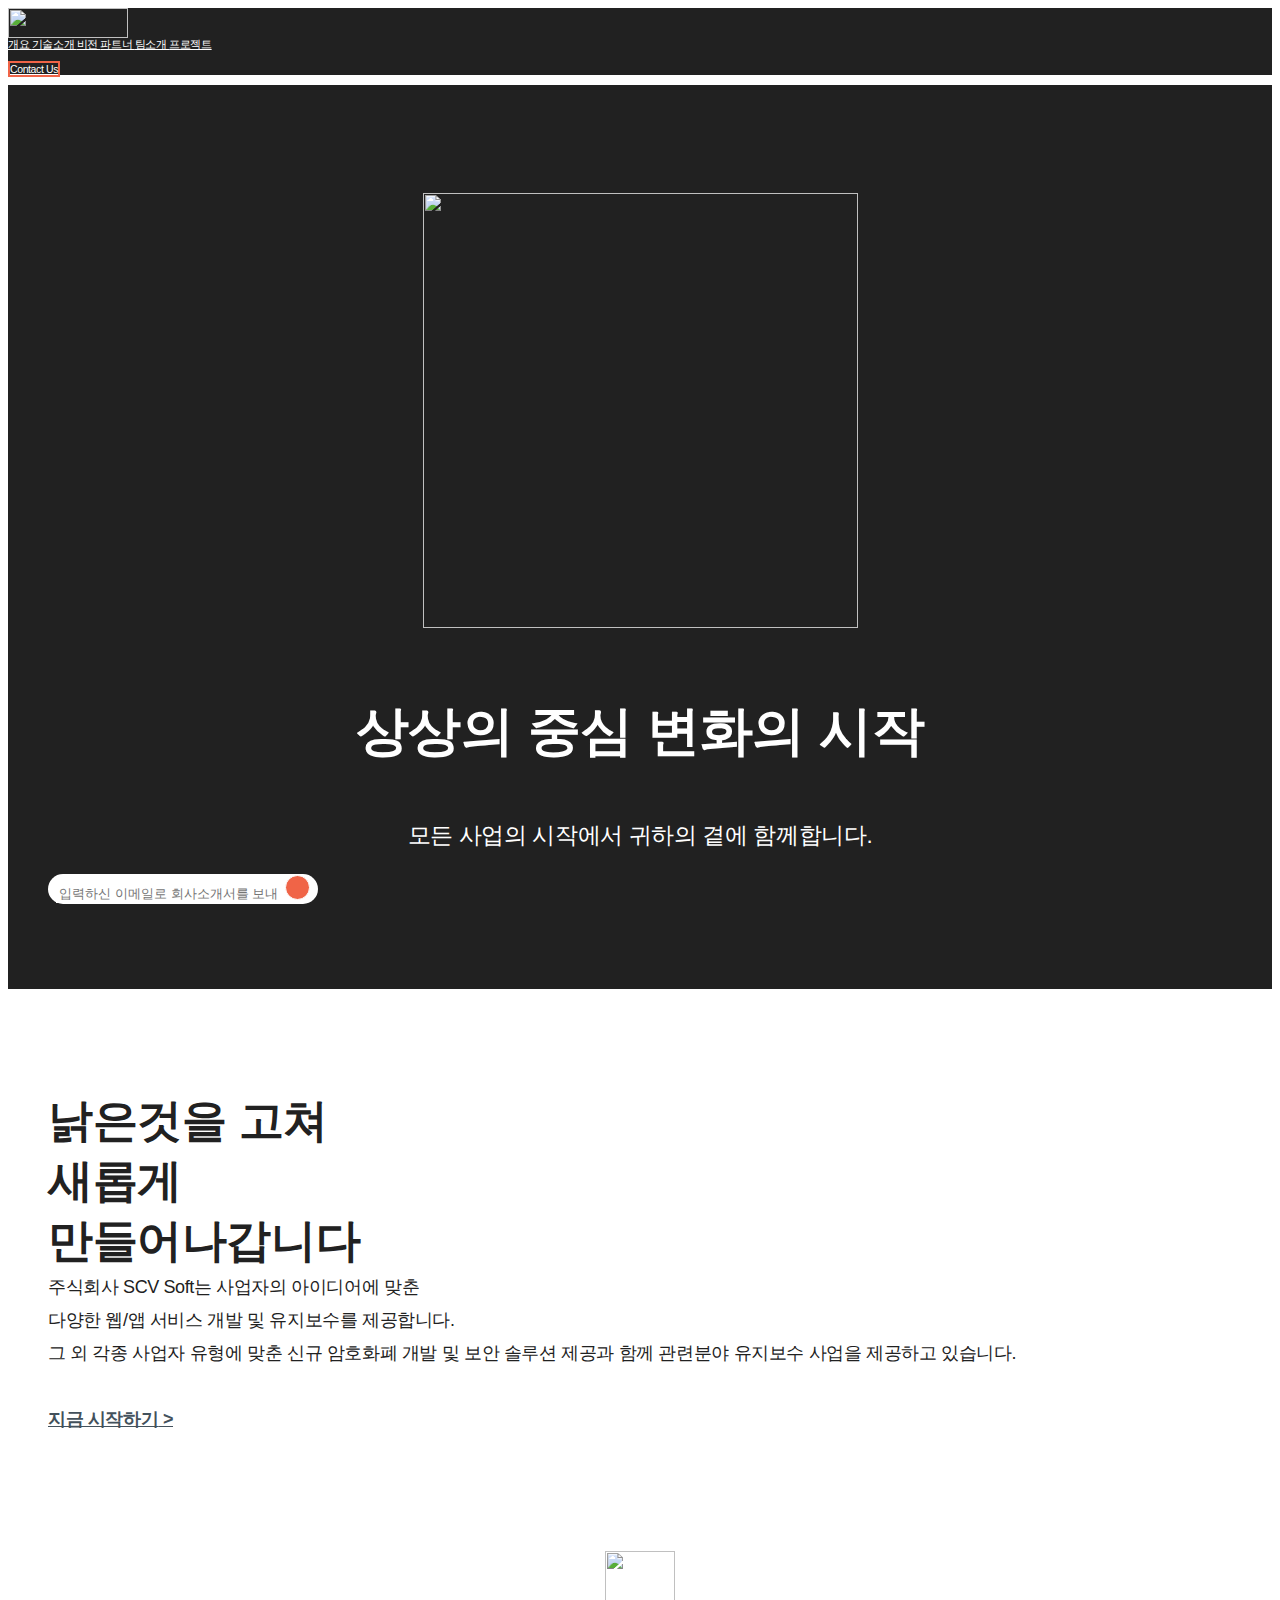
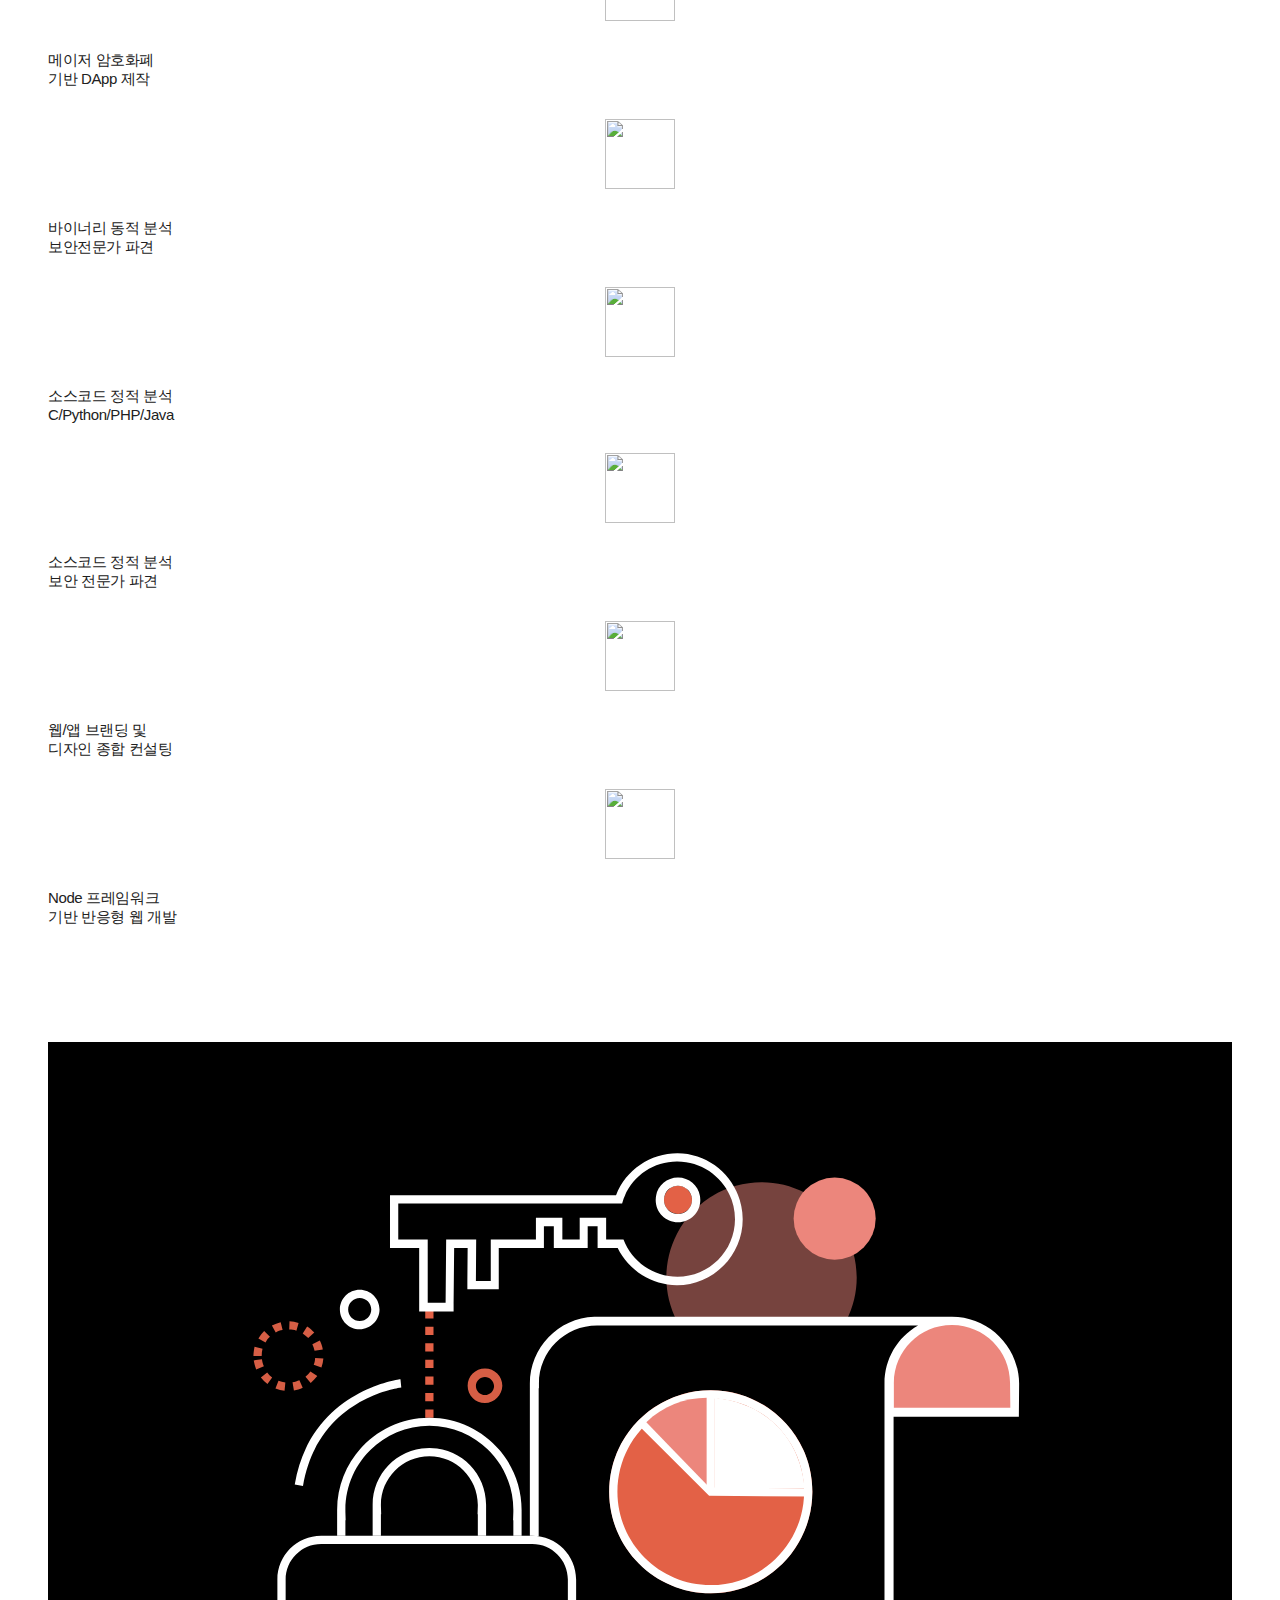
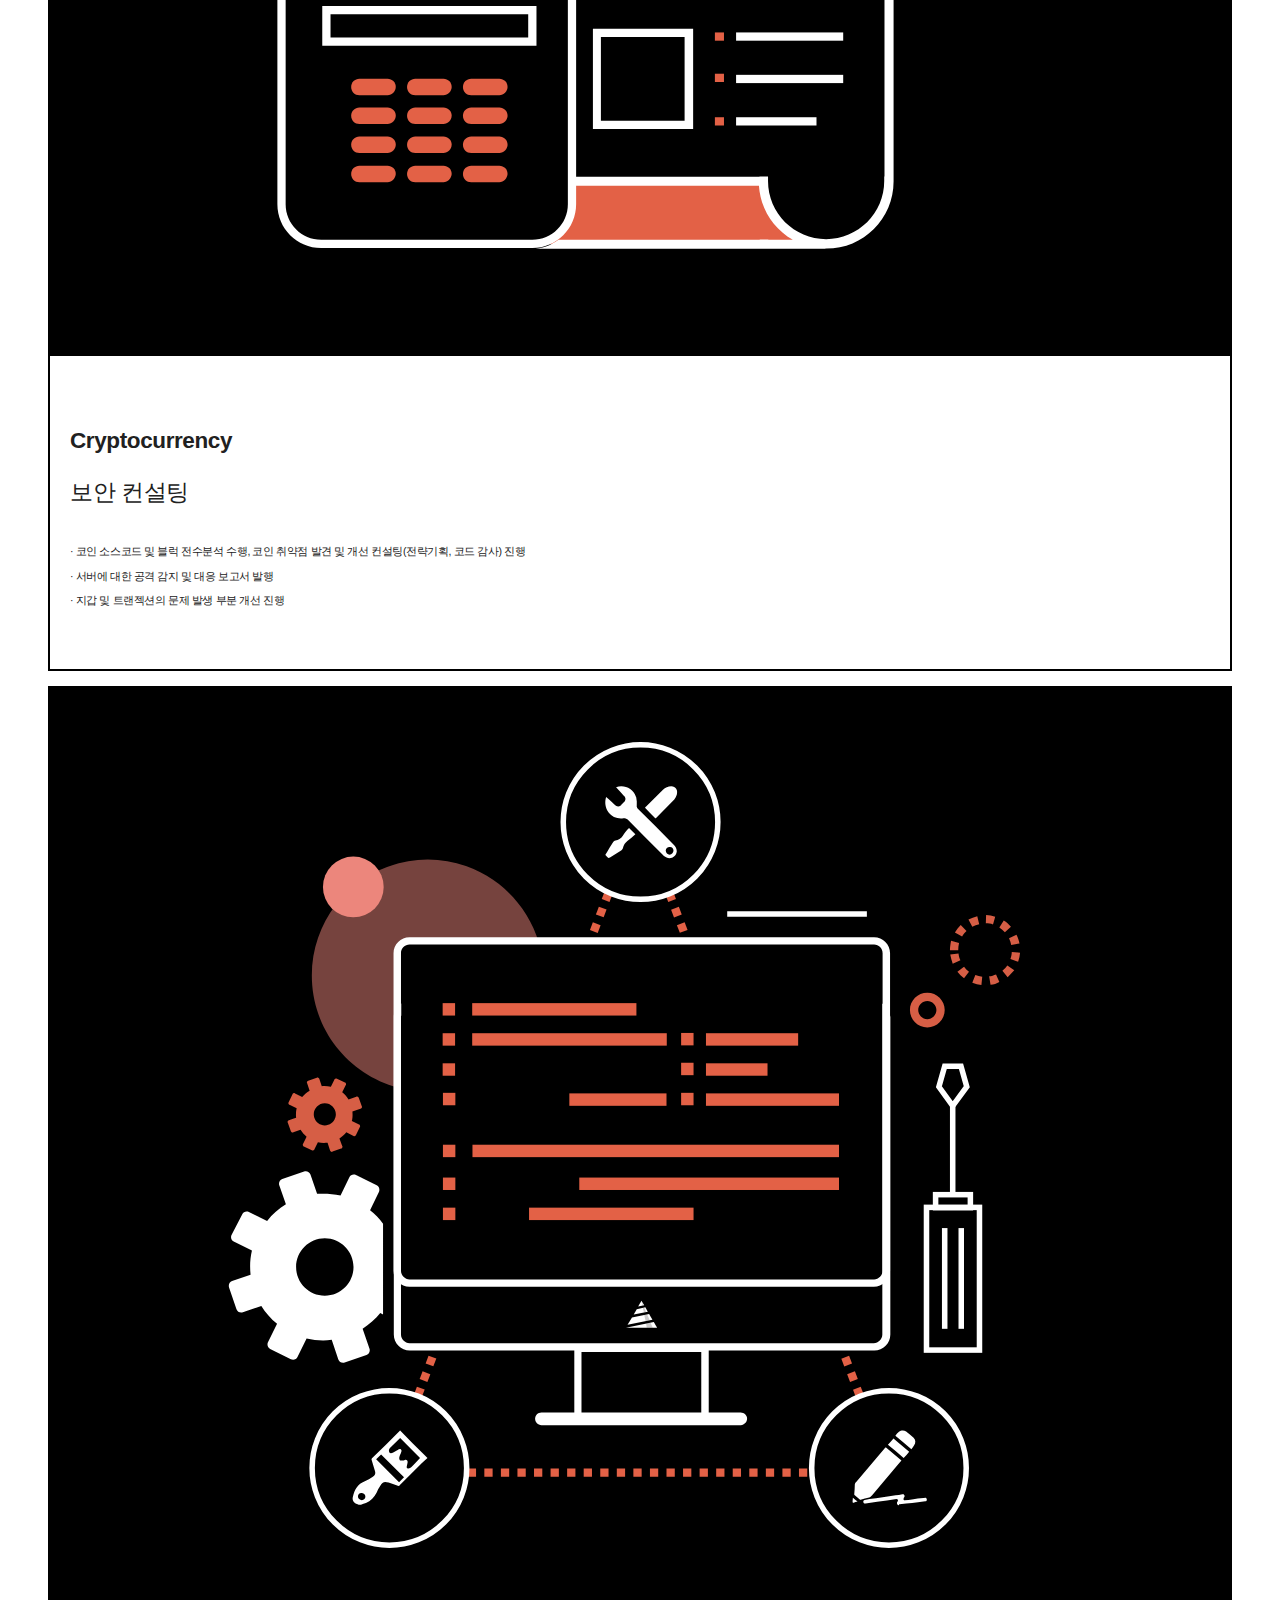
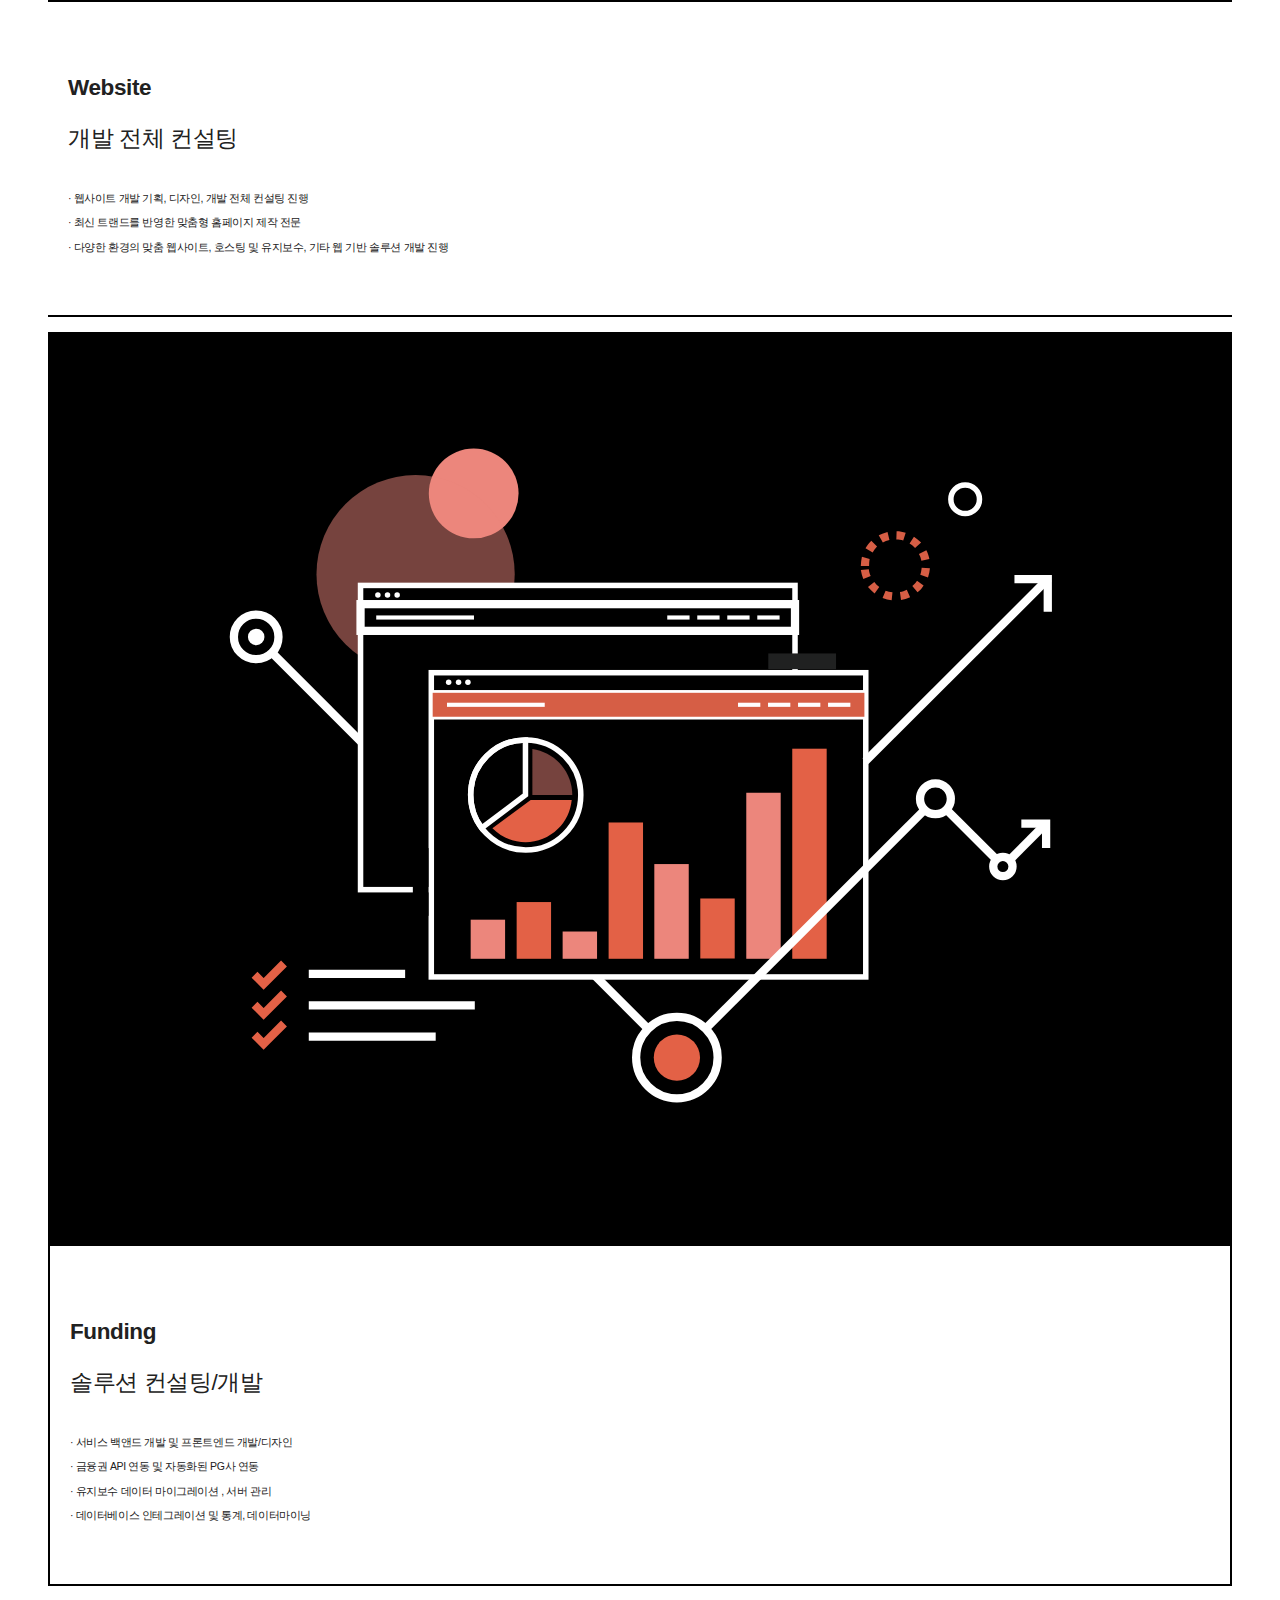
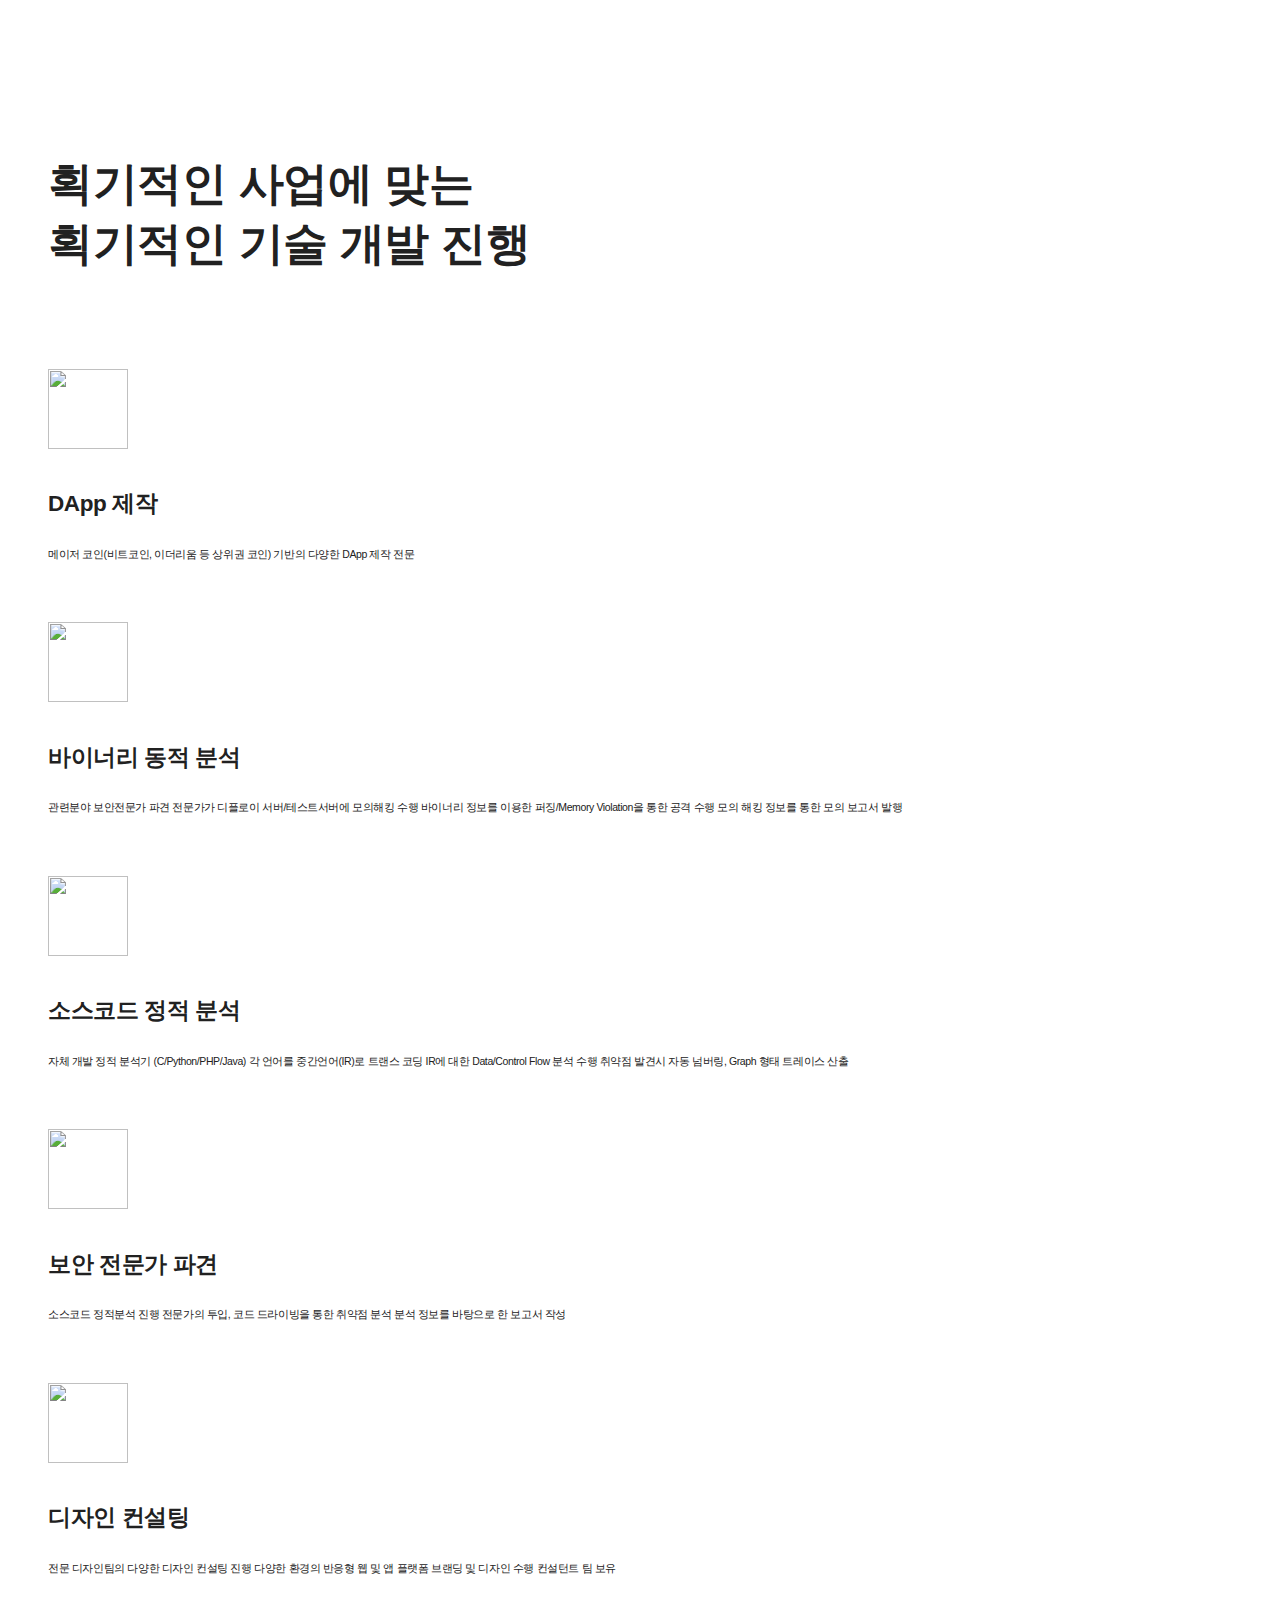
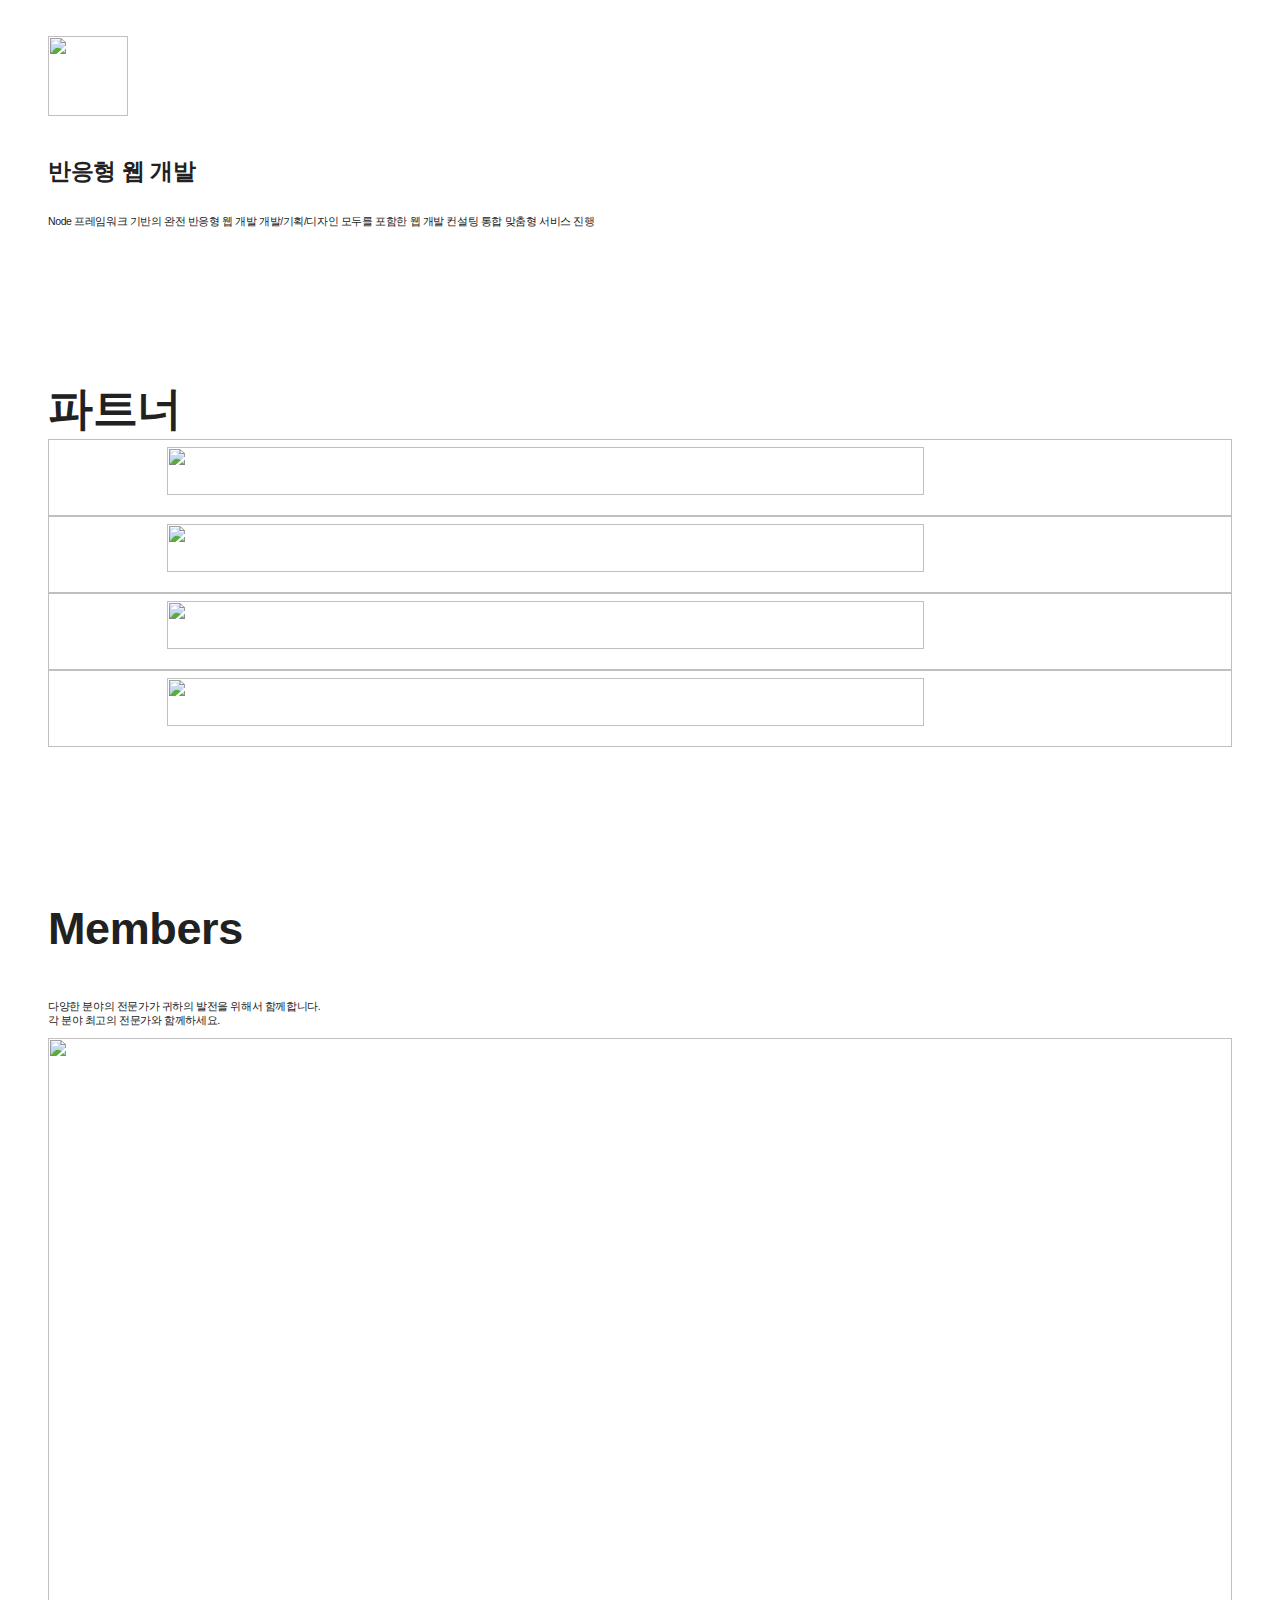
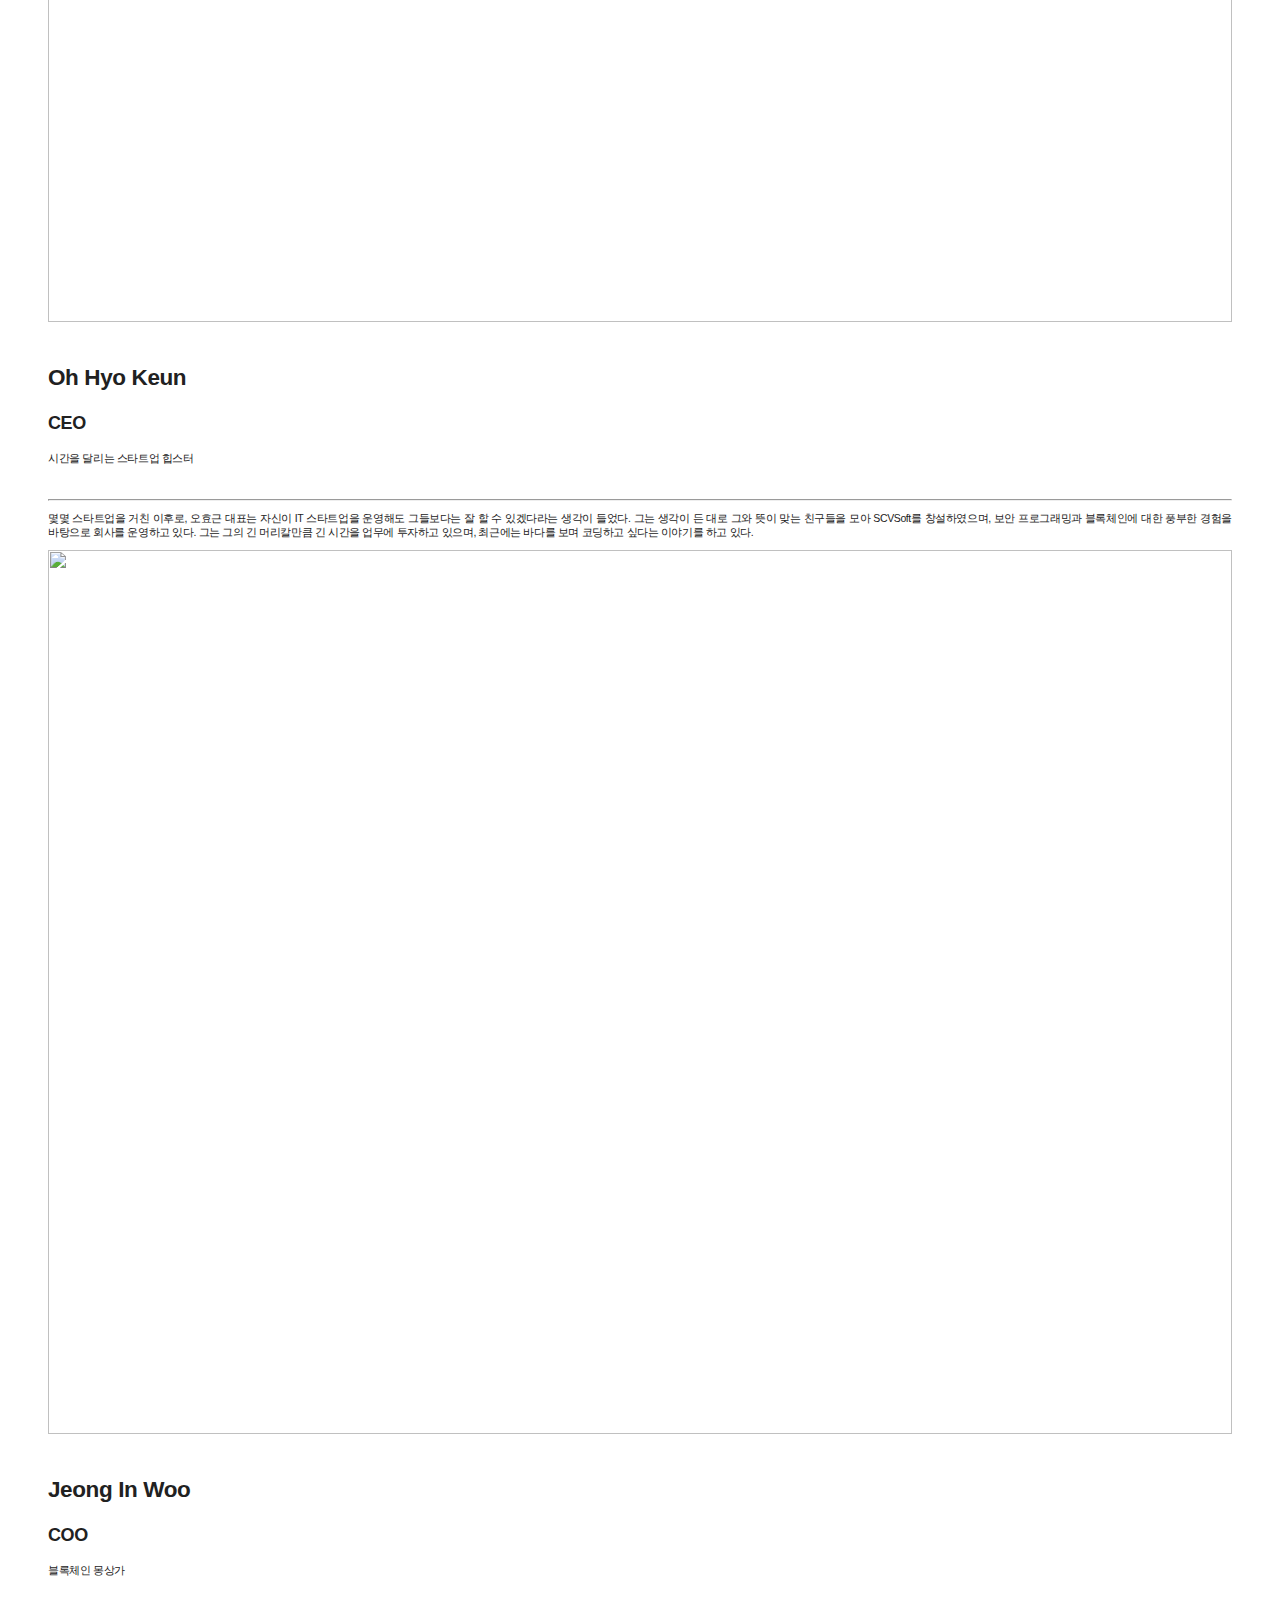
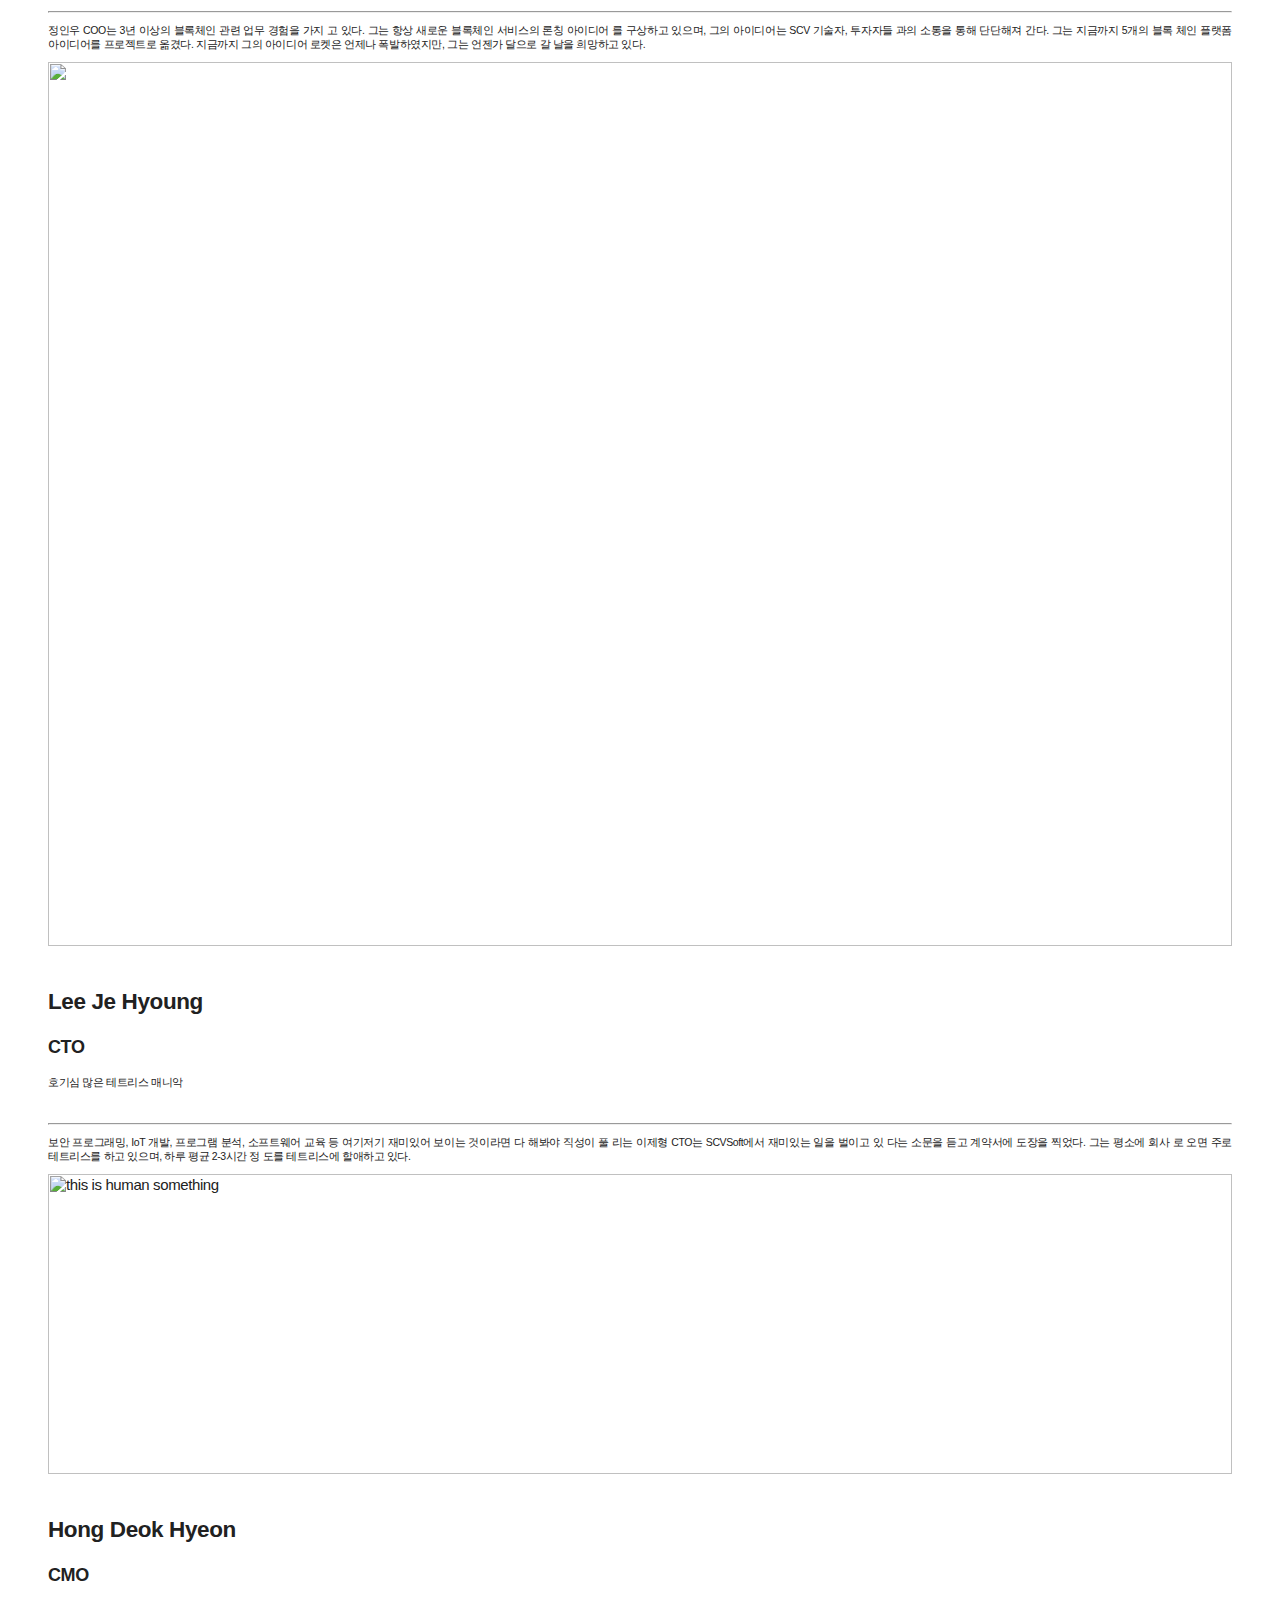
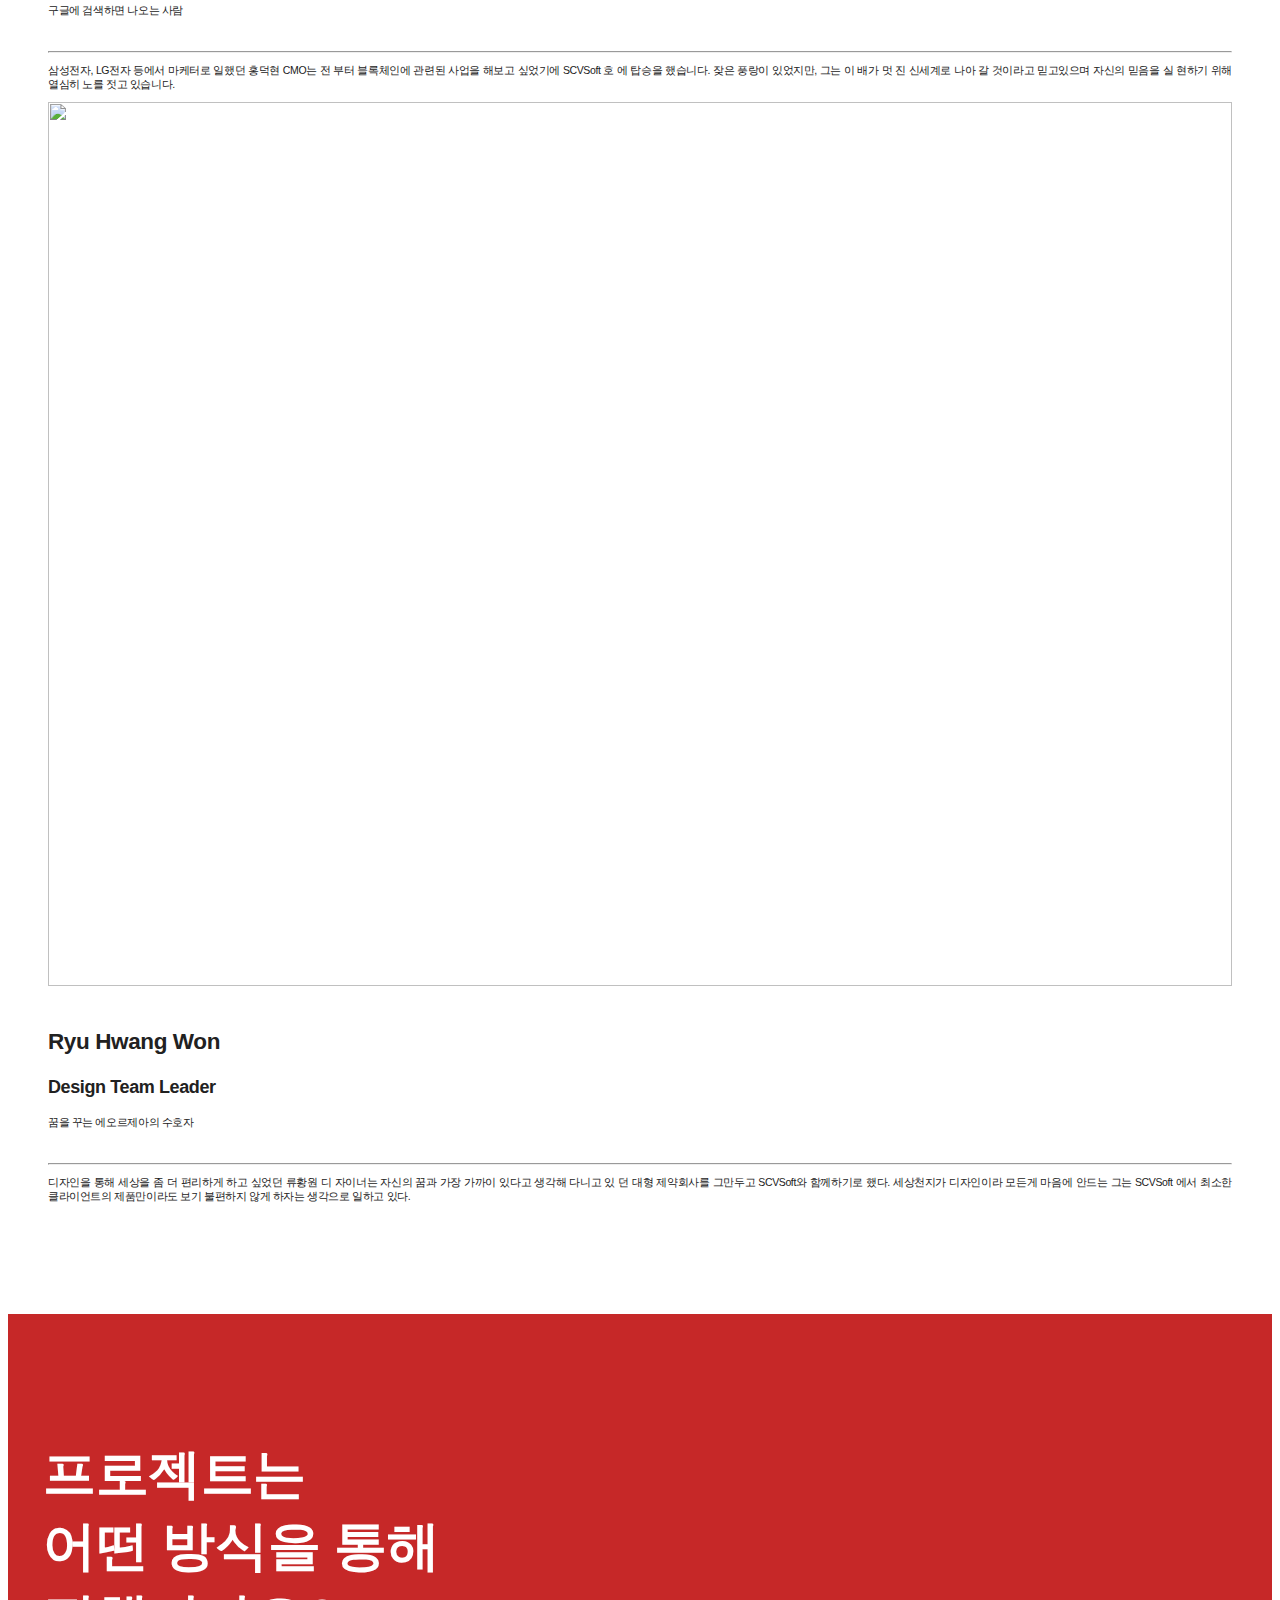
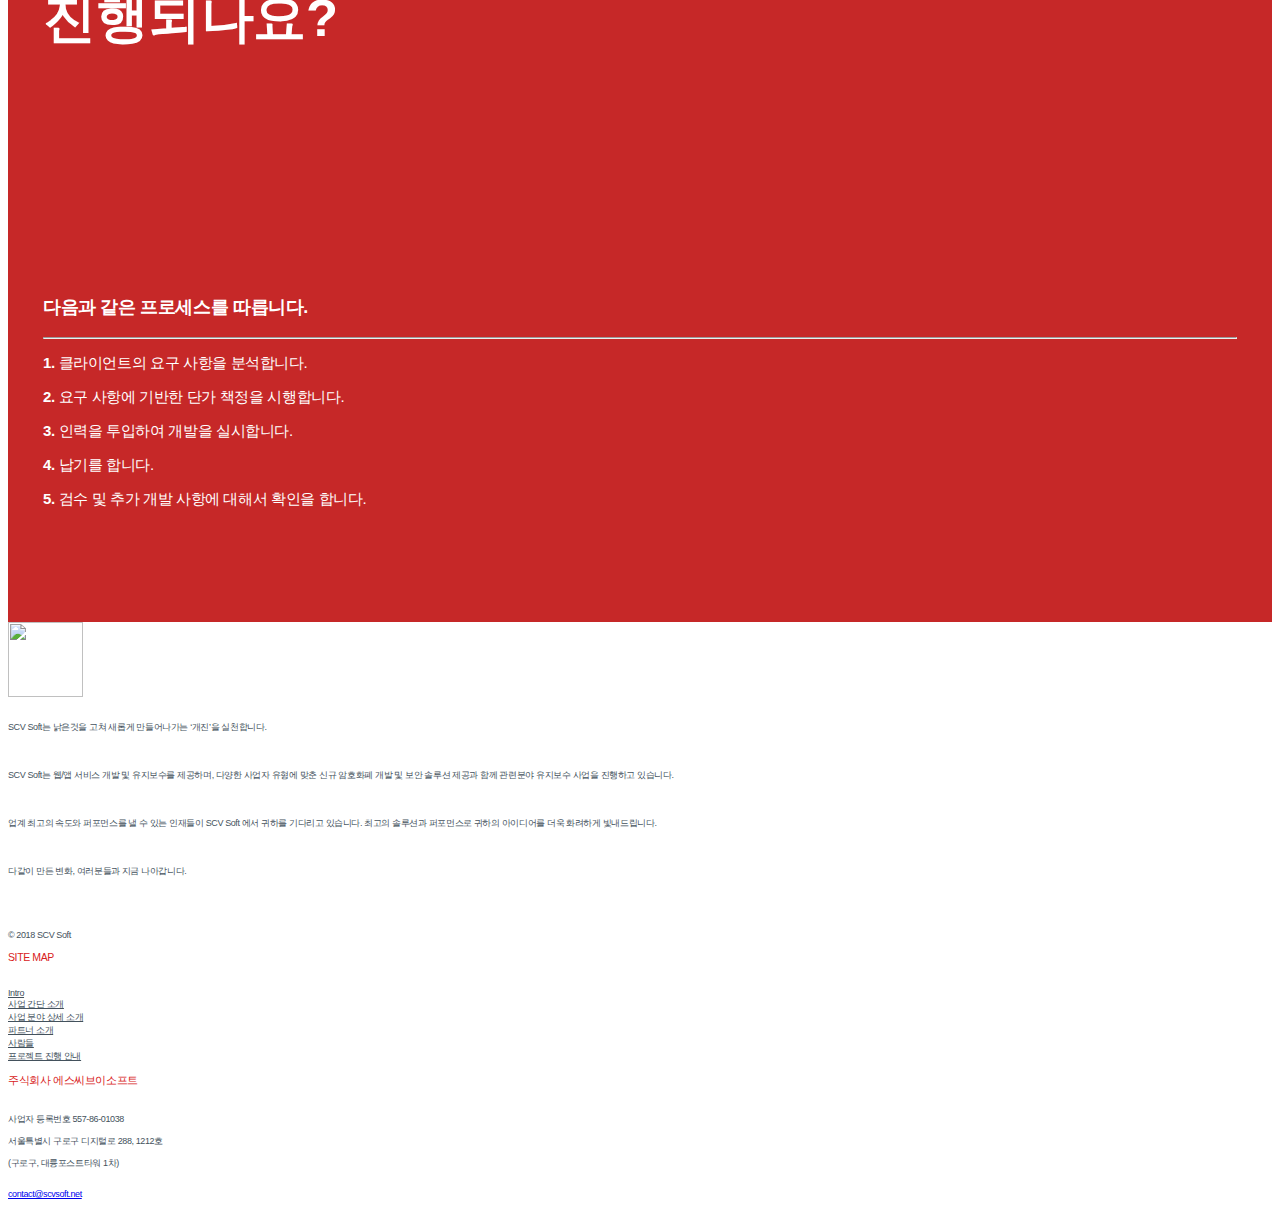
==== commit c9e3c67b: "update stack img size" ====
--- a/index2.html
+++ b/index2.html
@@ -247,8 +247,8 @@
         }
         
         .stack-blocktop {
-            padding-top: 50px;
-            padding-bottom: 40px;
+            padding-top: 43px;
+            padding-bottom: 43px;
             width: 100%;
             height: auto;
             background-color: #000000;
@@ -258,9 +258,6 @@
         }
         
         @media screen and (min-width: 1024px) {
-            .stack-blocktop {
-                min-height: 300px;
-            }
 
             .stack-block-middle {
                 border-left: 0px;
@@ -297,7 +294,7 @@
         }
         
         .partner-logo > img {
-            width: 60% !important;
+            width: 80% !important;
             height: auto !important;
             max-height: 90% !important;
         }
@@ -503,7 +500,7 @@
                 <div class="columns">
                     <div class="column">
                         <img src="./img/main_icon.svg" width="435px" height="auto" class="add-padding-bottom">
-                        <p class="px-60 bold">상상의 중심 변화의 시작</p>
+                        <p class="px-70 bold">상상의 중심 변화의 시작</p>
                         <p class="px-30">모든 사업의 시작에서 귀하의 곁에 함께합니다.</p>
                     </div>
                 </div>
@@ -522,7 +519,7 @@
                 낡은것을 고쳐<br> 새롭게
                 <br> 만들어나갑니다
             </div>
-            <div class="column is-3-desktop is-6-tablet is-12-mobile px-22 line-height-2_2rem">
+            <div class="column is-3-desktop is-6-tablet is-12-mobile px-24 line-height-2_2rem">
                 주식회사 SCV Soft는 사업자의 아이디어에 맞춘 <br> 다양한 웹/앱 서비스 개발 및 유지보수를 제공합니다.<br> 그 외 각종 사업자 유형에 맞춘 신규 암호화폐 개발 및 보안 솔루션 제공과 함께 관련분야 유지보수 사업을 제공하고 있습니다.<br>
                 <br>
                 <a href="mailto:contact@scvsoft.net" class="gray-2 bold unberbar"><u>지금 시작하기</u> ></a>
@@ -533,7 +530,7 @@
                 <div class="intro-icon">
                     <img src="./img/icon1.svg" class="intro-icon-img">
                 </div>
-                <p class="px-14 bold">
+                <p class="px-16">
                     메이저 암호화폐<br> 기반 DApp 제작
                 </p>
             </div>
@@ -541,7 +538,7 @@
                 <div class="intro-icon">
                     <img src="./img/icon2.svg" class="intro-icon-img">
                 </div>
-                <p class="px-14 bold">
+                <p class="px-16">
                     바이너리 동적 분석<br> 보안전문가 파견
                 </p>
             </div>
@@ -549,7 +546,7 @@
                 <div class="intro-icon">
                     <img src="./img/icon3.svg" class="intro-icon-img">
                 </div>
-                <p class="px-14 bold">
+                <p class="px-16">
                     소스코드 정적 분석<br> C/Python/PHP/Java
                 </p>
             </div>
@@ -557,7 +554,7 @@
                 <div class="intro-icon">
                     <img src="./img/icon4.svg" class="intro-icon-img">
                 </div>
-                <p class="px-14 bold">
+                <p class="px-16">
                     소스코드 정적 분석<br> 보안 전문가 파견
                 </p>
             </div>
@@ -565,7 +562,7 @@
                 <div class="intro-icon">
                     <img src="./img/icon5.svg" class="intro-icon-img">
                 </div>
-                <p class="px-14 bold">
+                <p class="px-16">
                     웹/앱 브랜딩 및<br> 디자인 종합 컨설팅
                 </p>
             </div>
@@ -573,7 +570,7 @@
                 <div class="intro-icon">
                     <img src="./img/icon6.svg" class="intro-icon-img">
                 </div>
-                <p class="px-14 bold">
+                <p class="px-16">
                     Node 프레임워크<br> 기반 반응형 웹 개발
                 </p>
             </div>
@@ -607,7 +604,7 @@
             </div>
             <div class="stack-block column is-2-desktop is-6-tablet">
                 <div class="stack-blocktop">
-                    <img src="./img/supericon3.svg" width="80%" height="auto">
+                    <img src="./img/supericon3.svg" width="70%" height="auto">
                 </div>
                 <div class="stack-blockbottom">
                     <p class="px-30 bold">Funding</p>
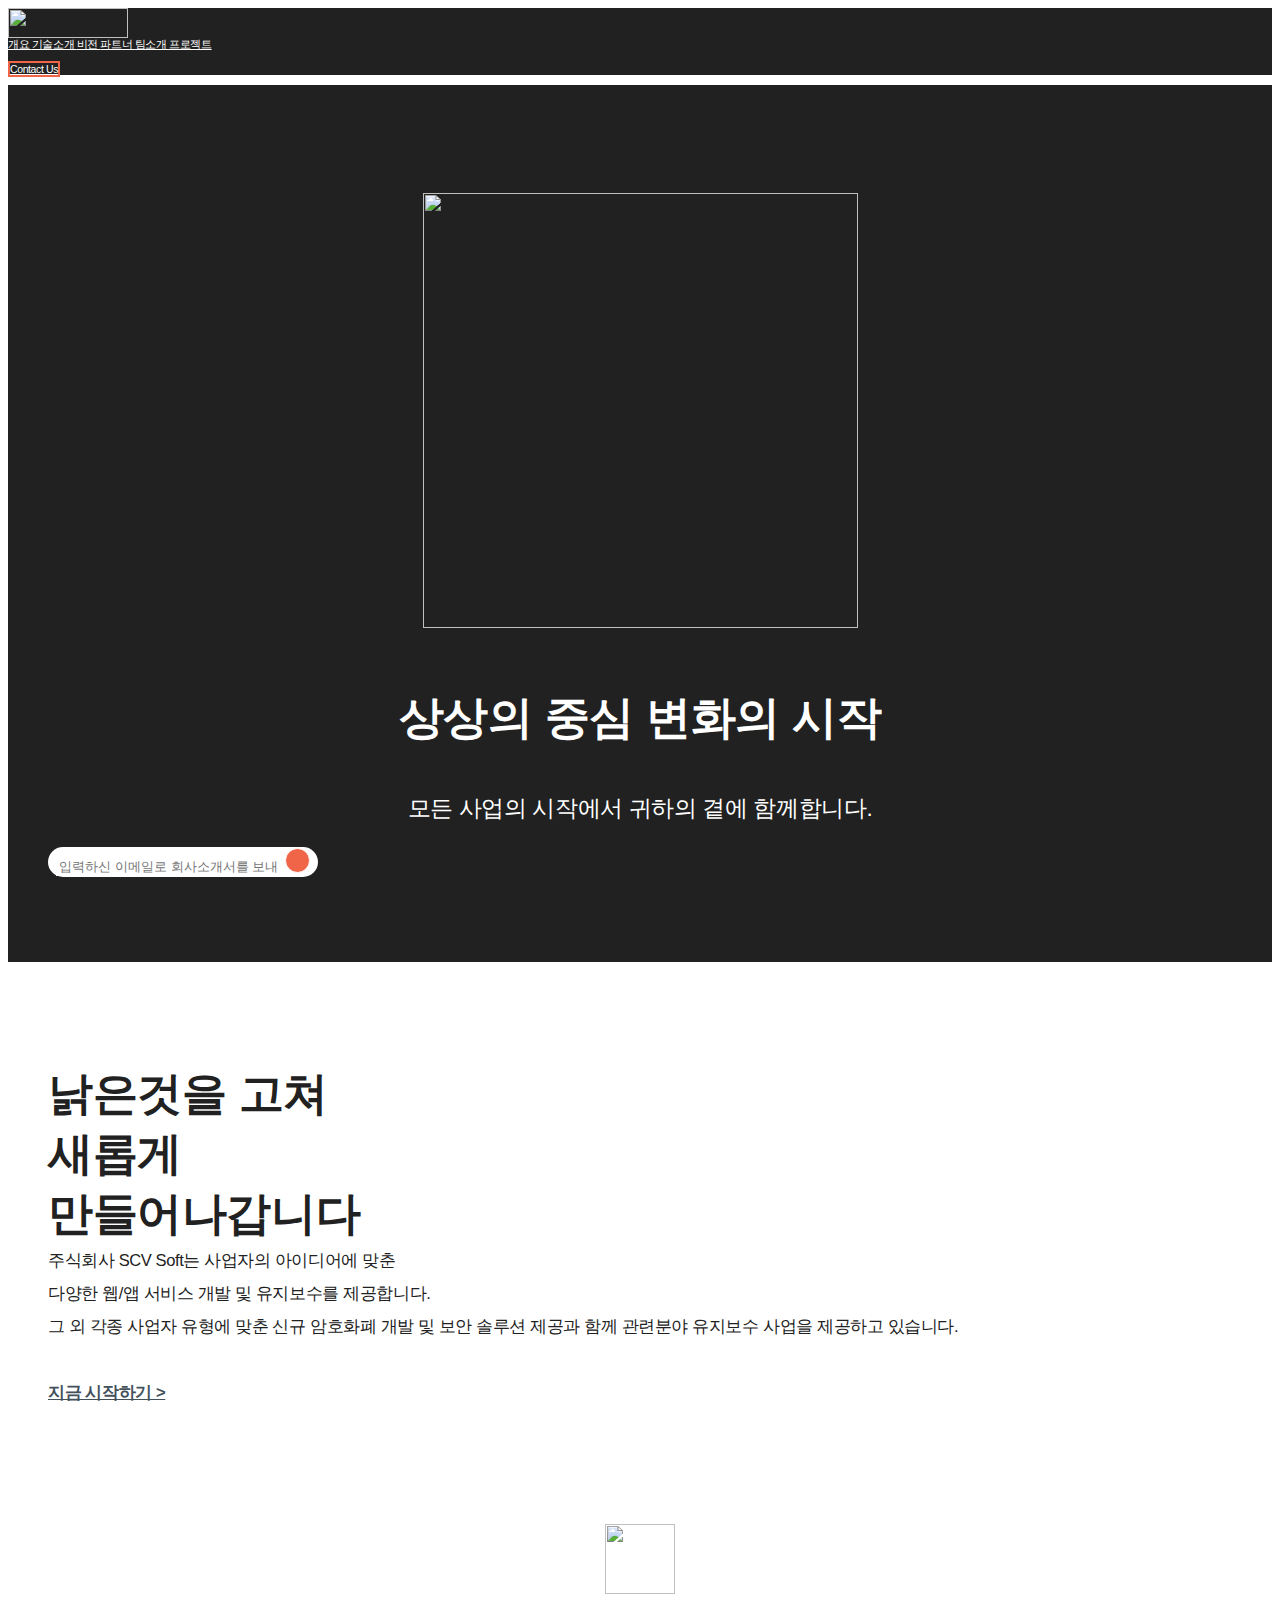
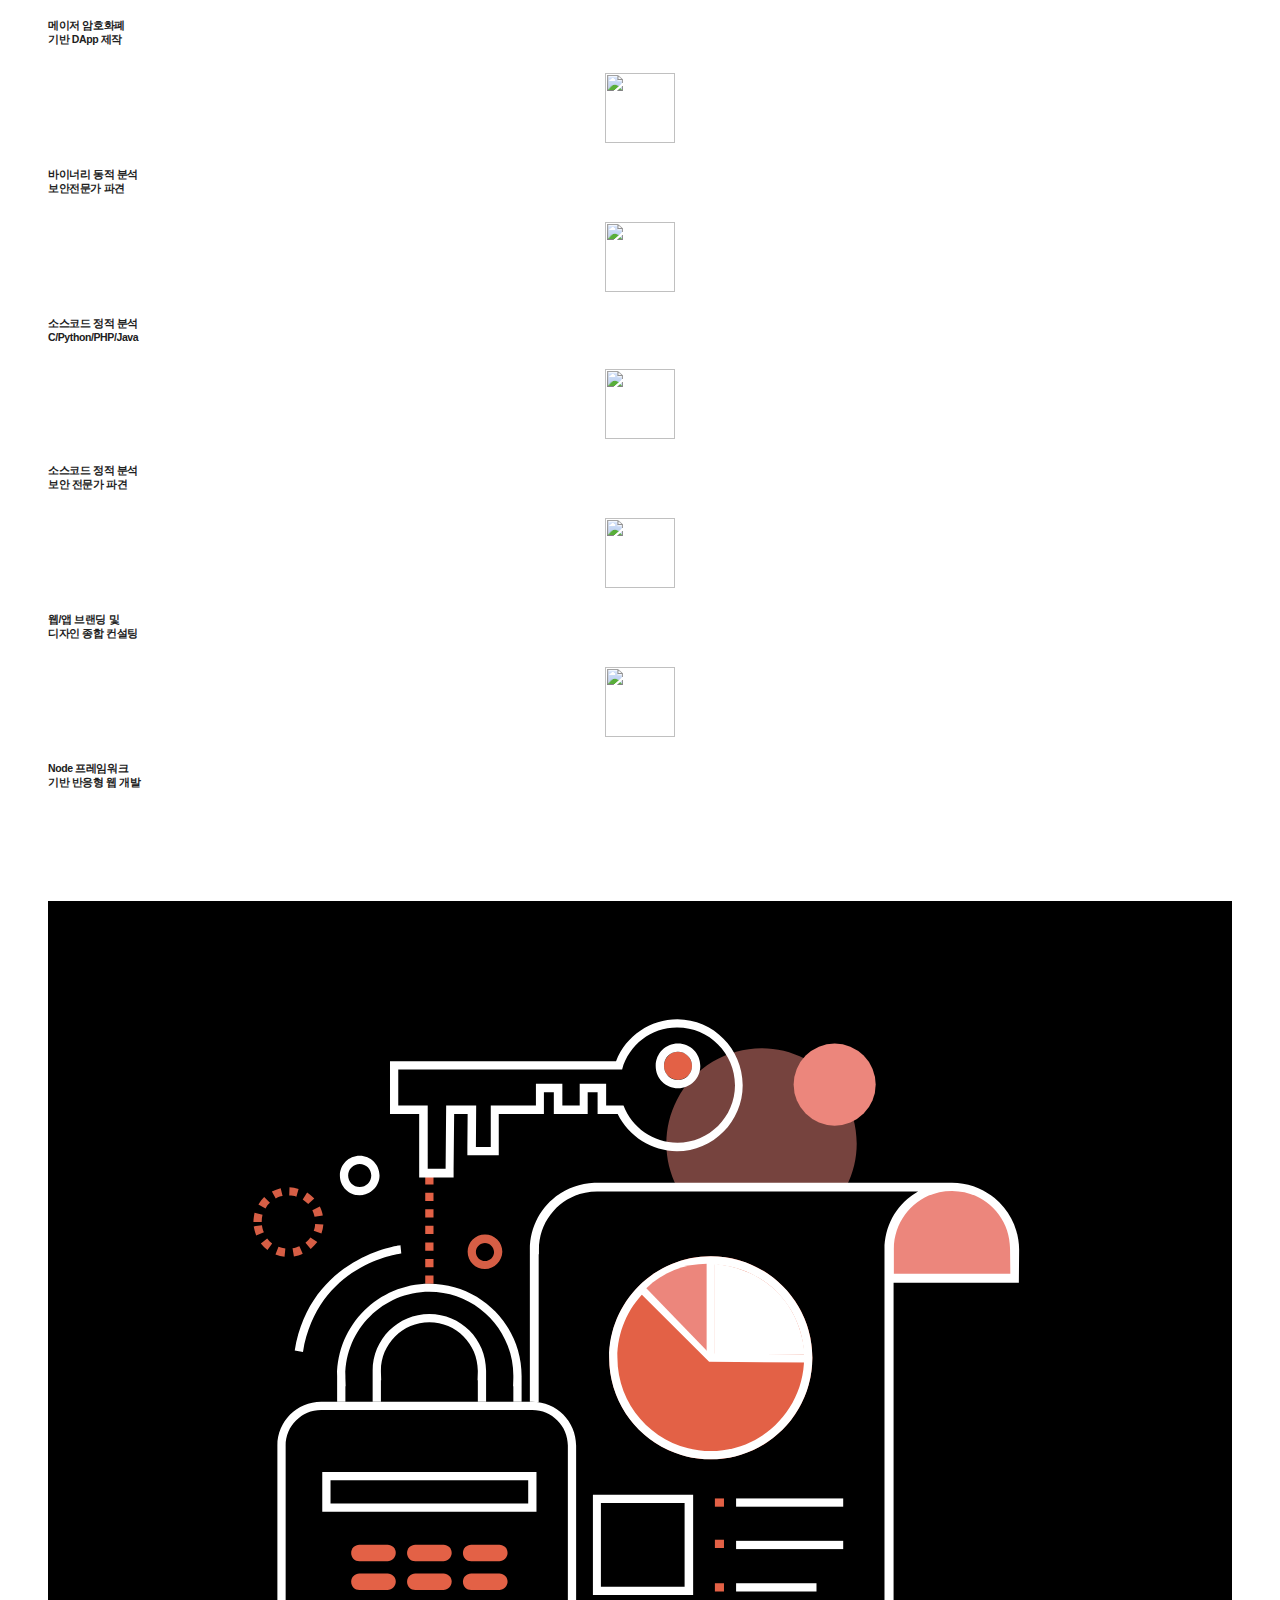
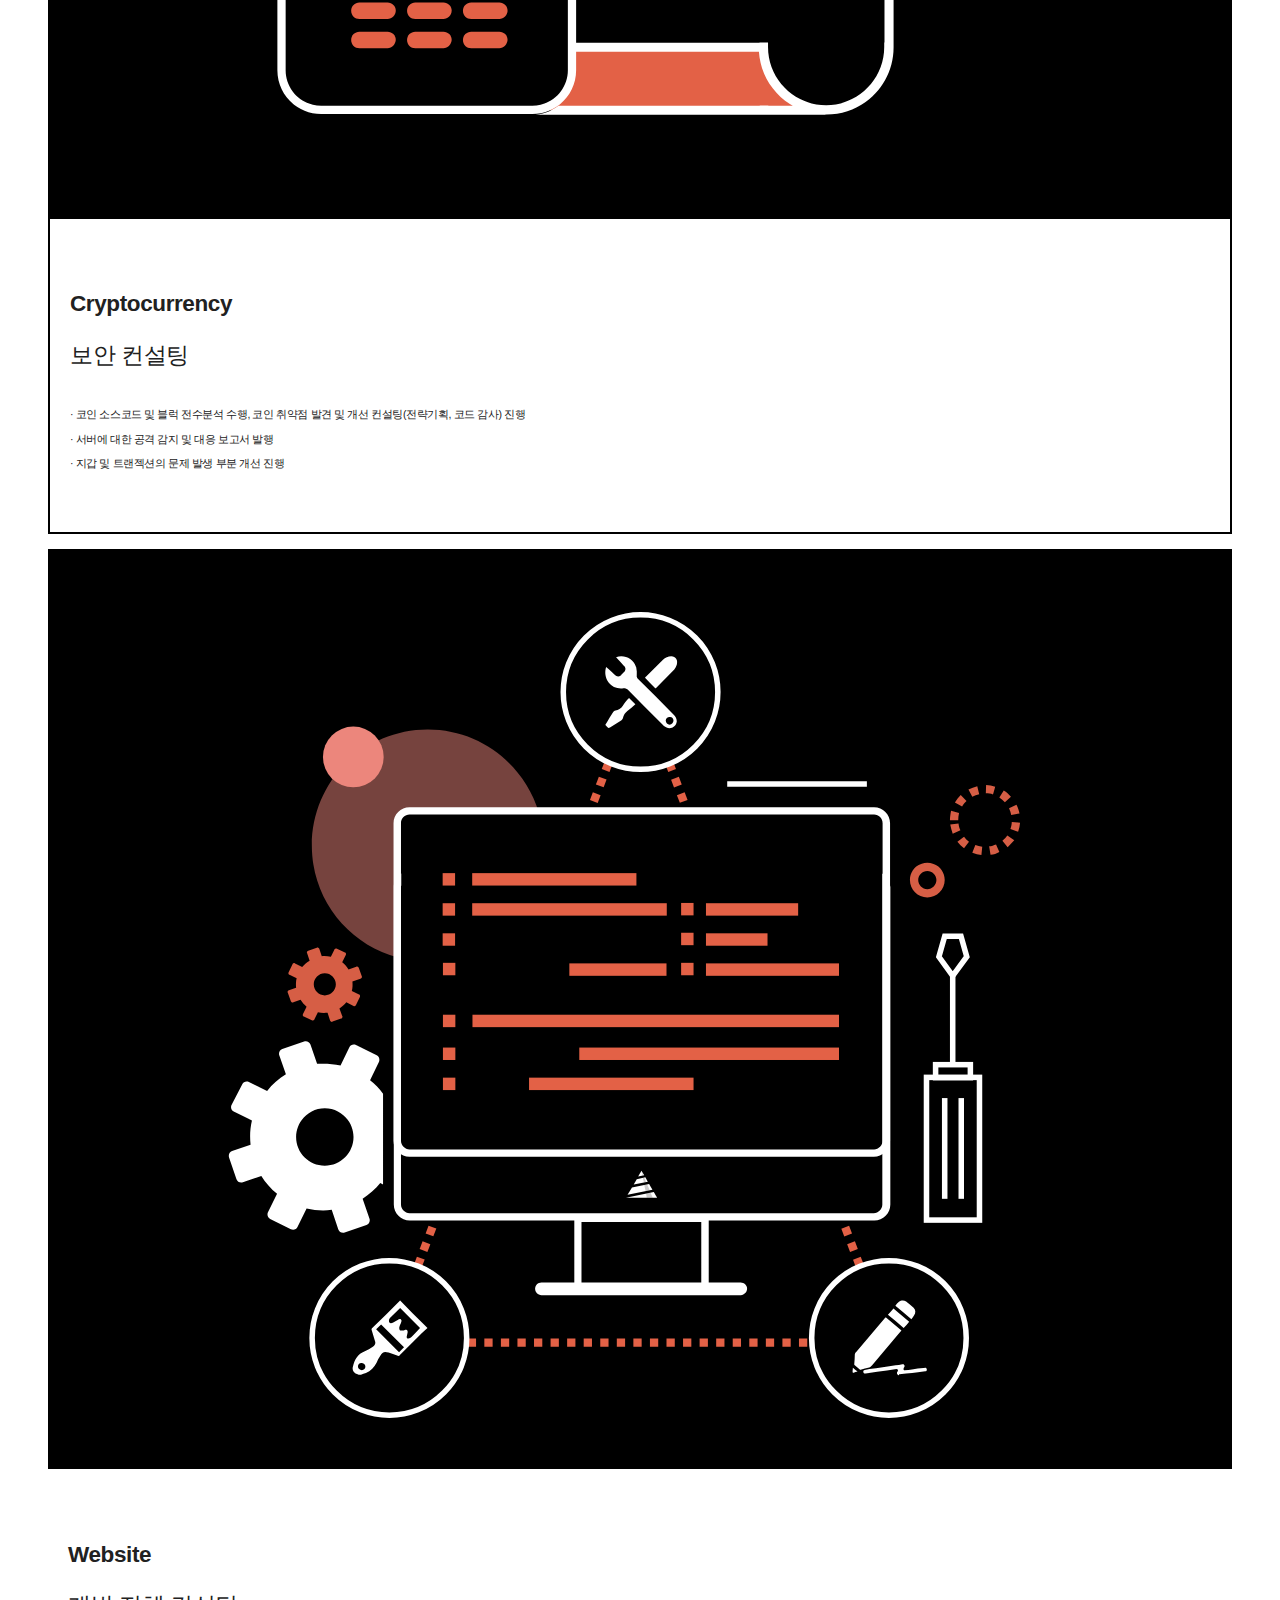
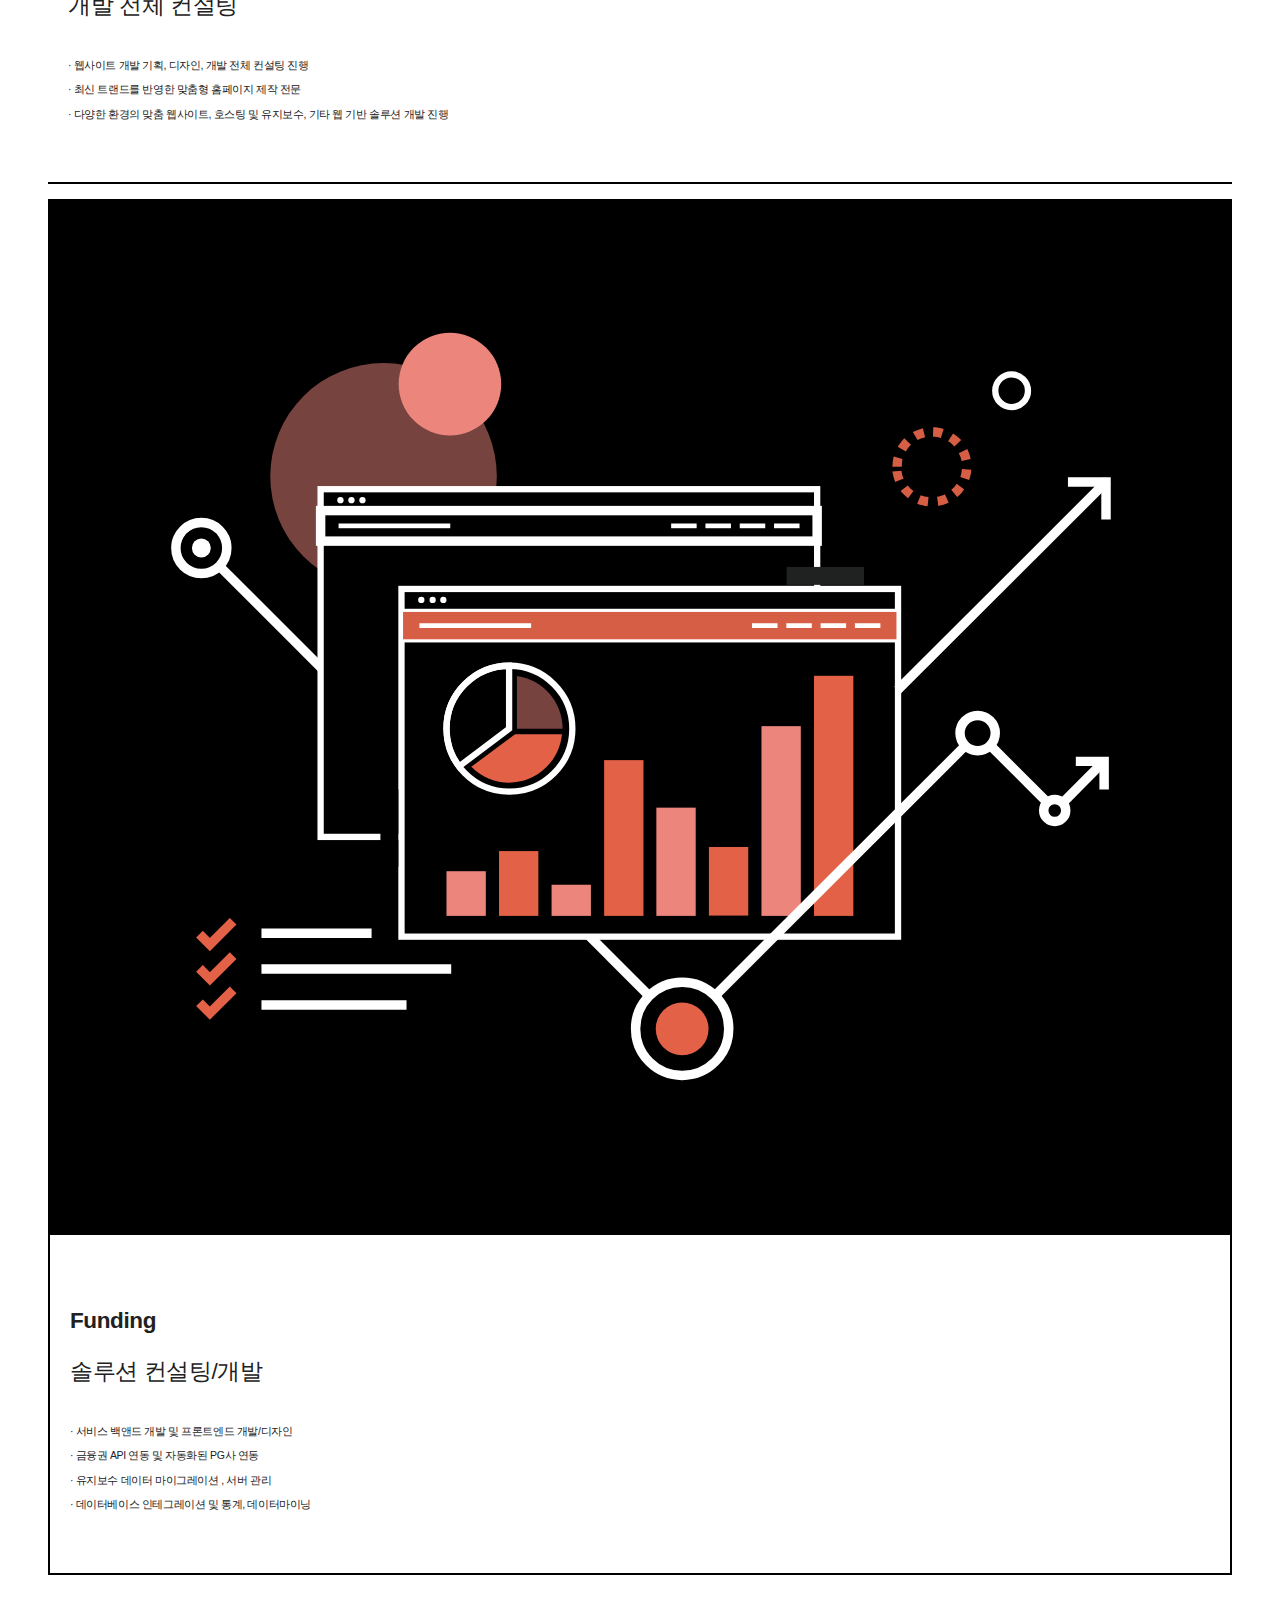
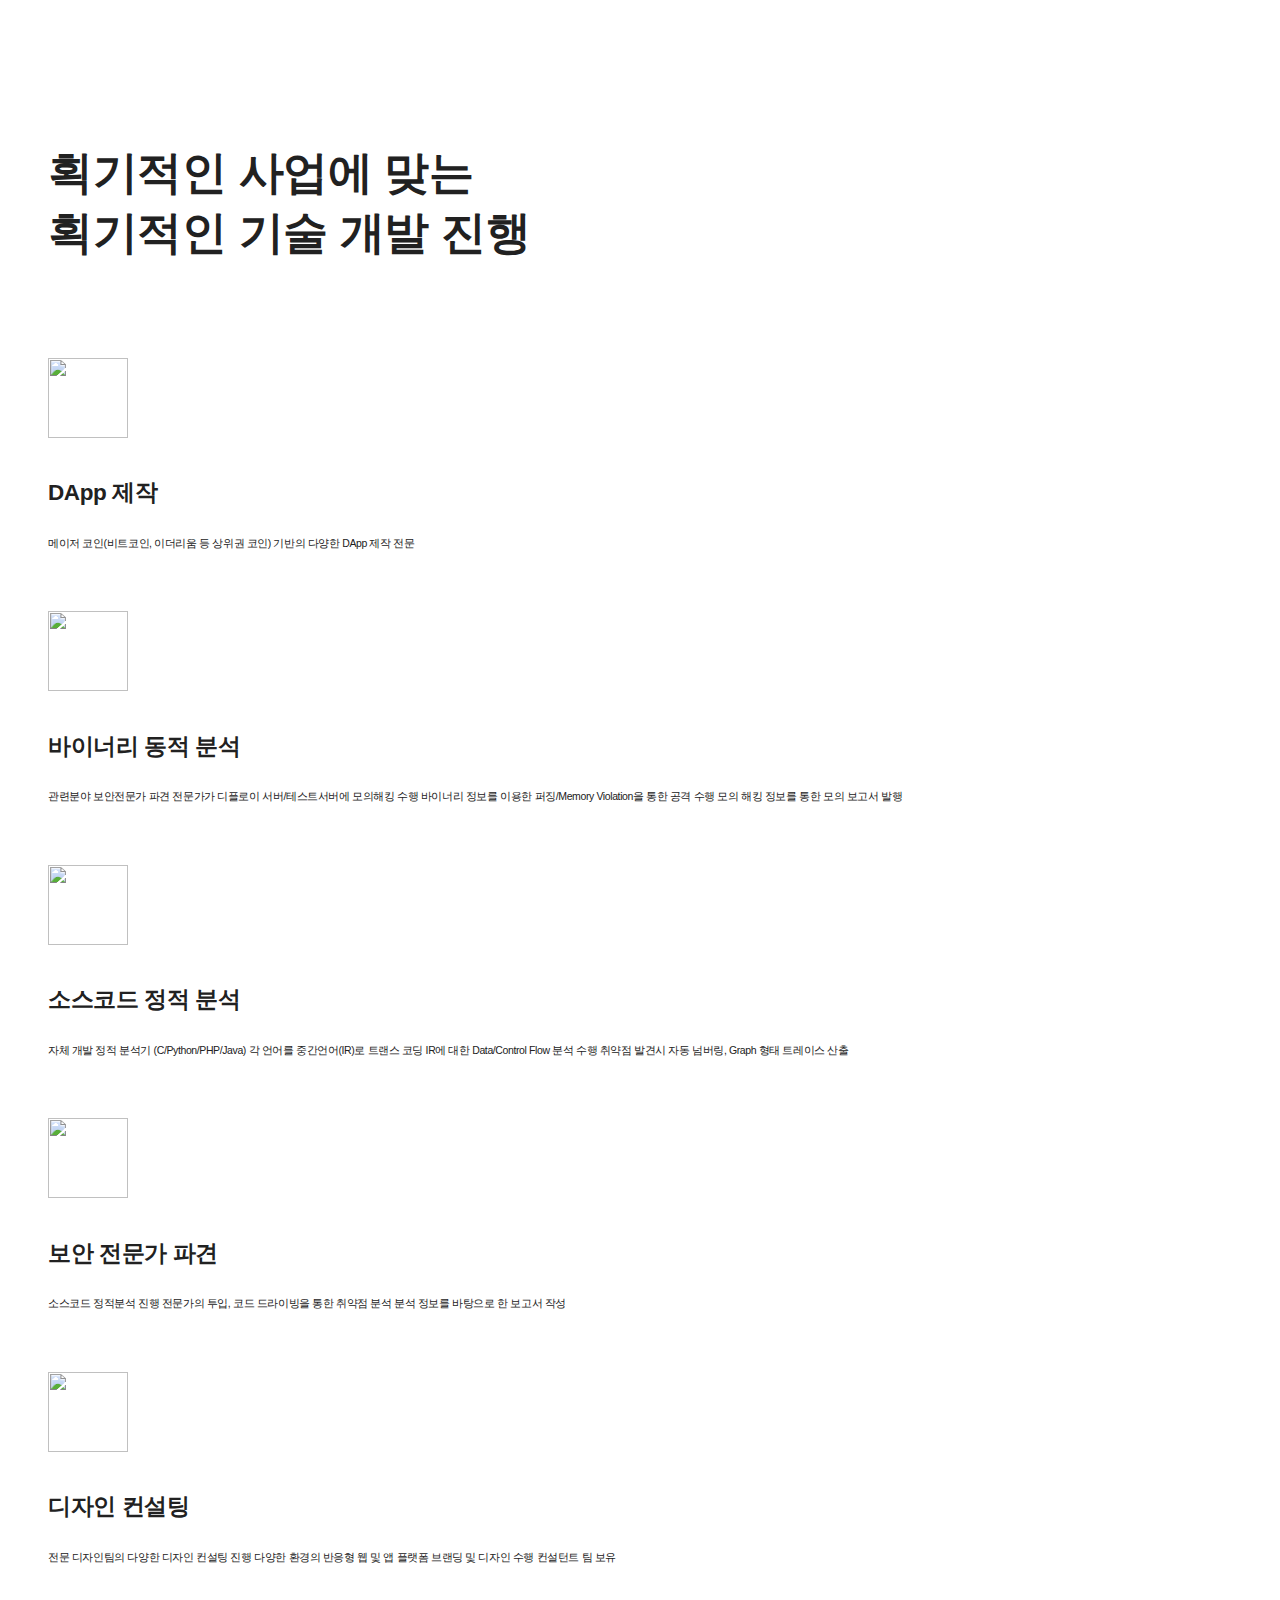
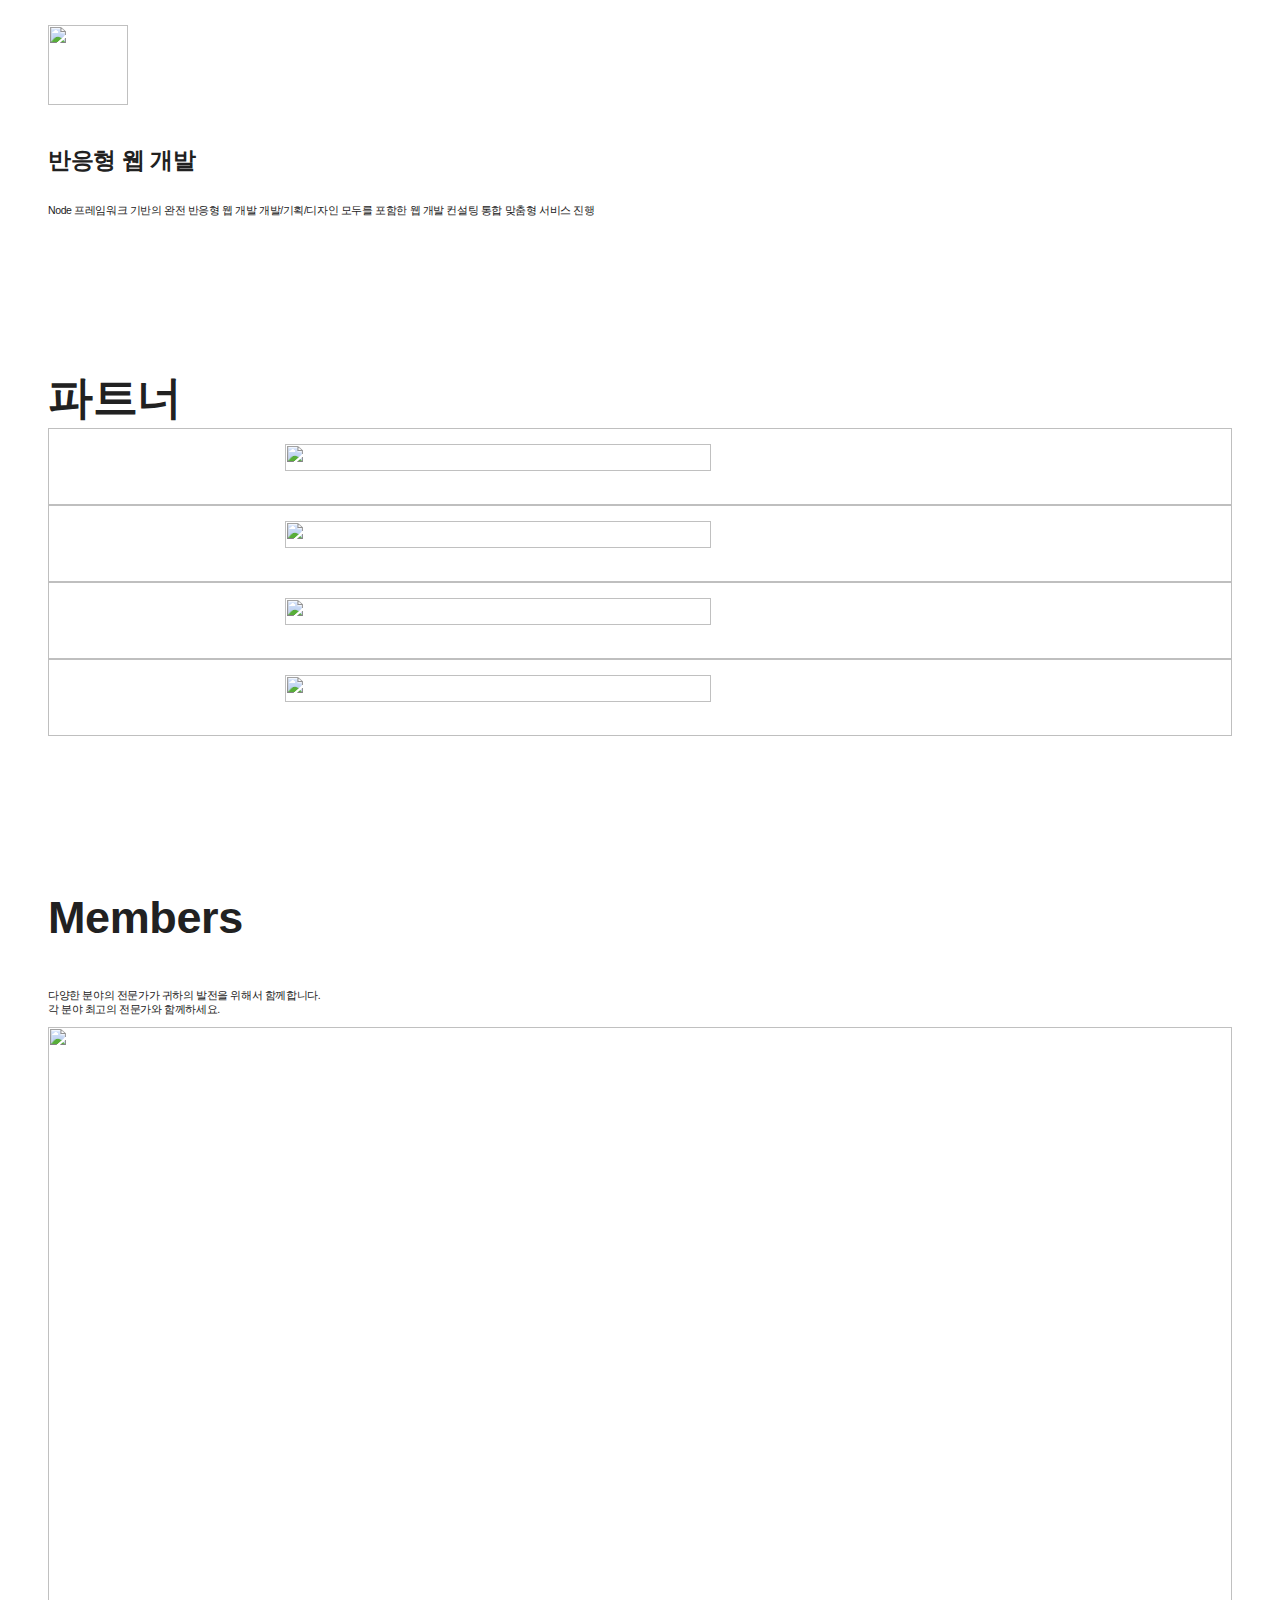
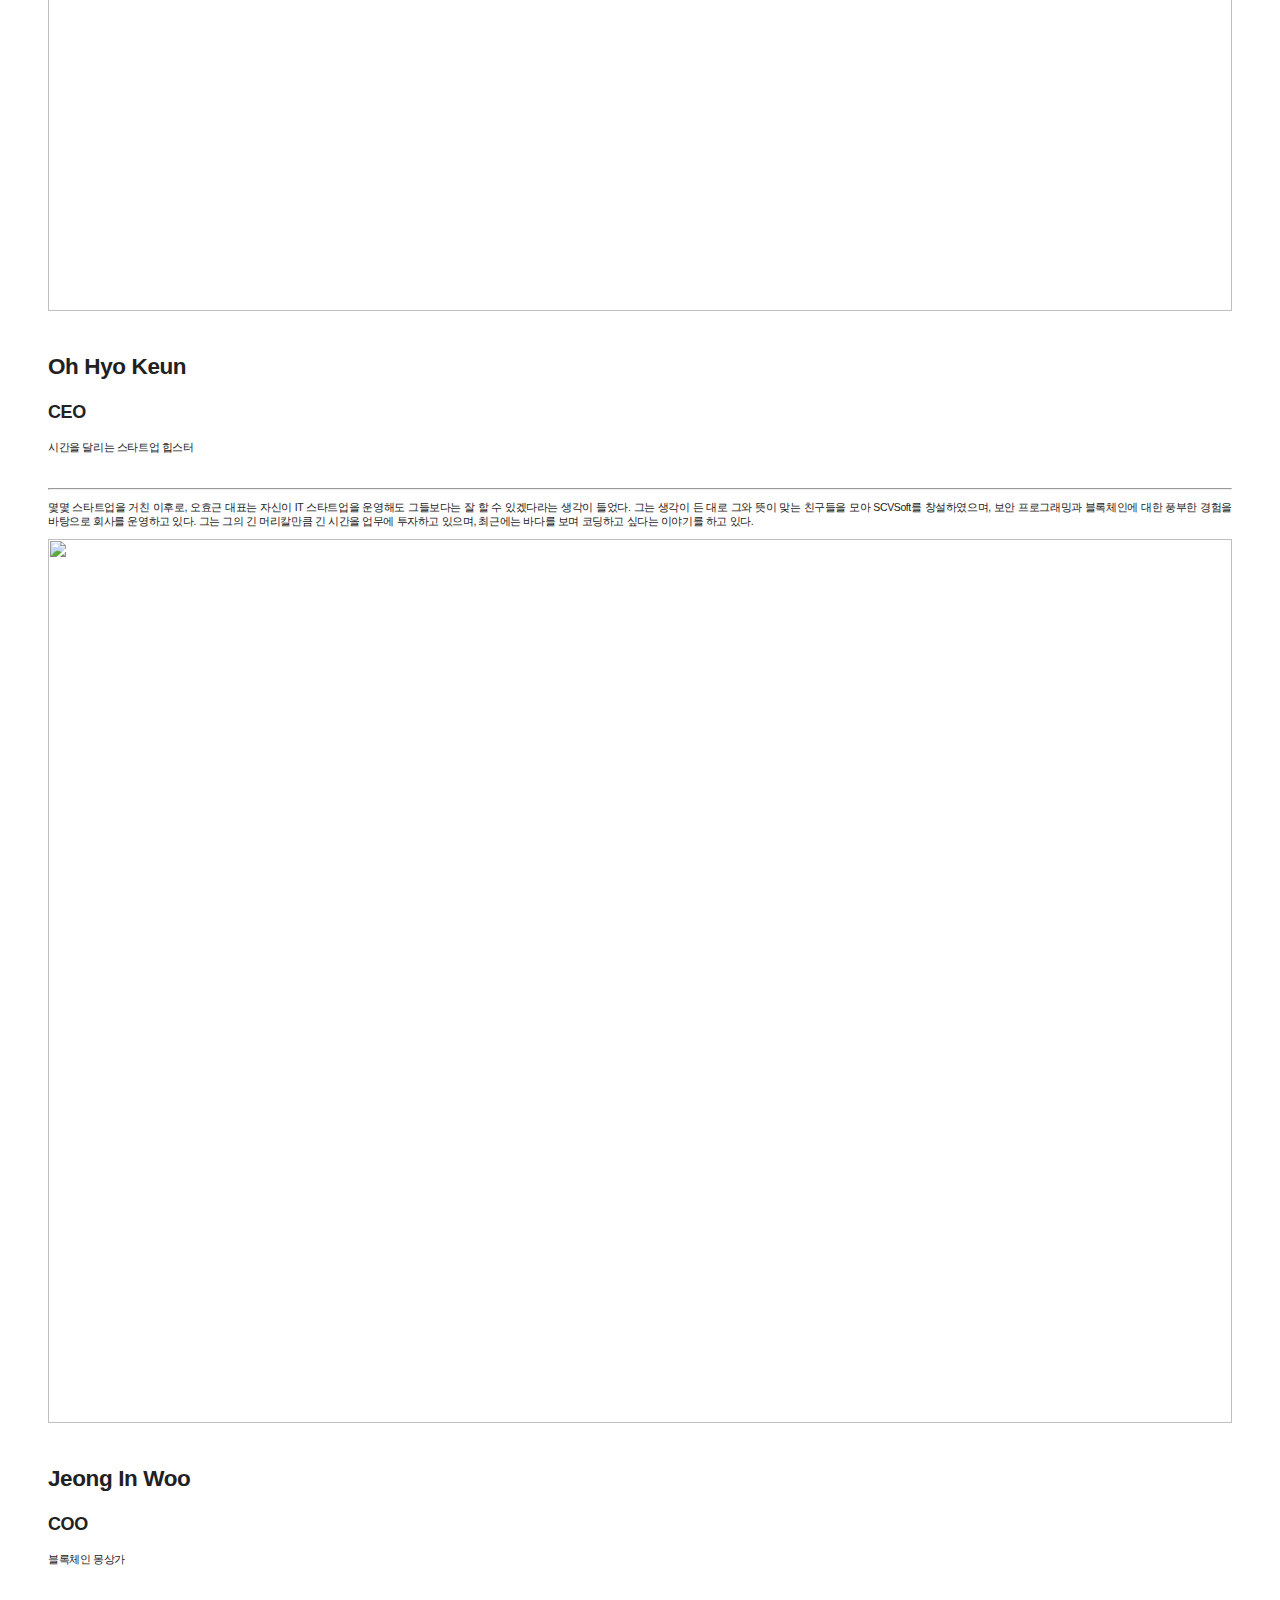
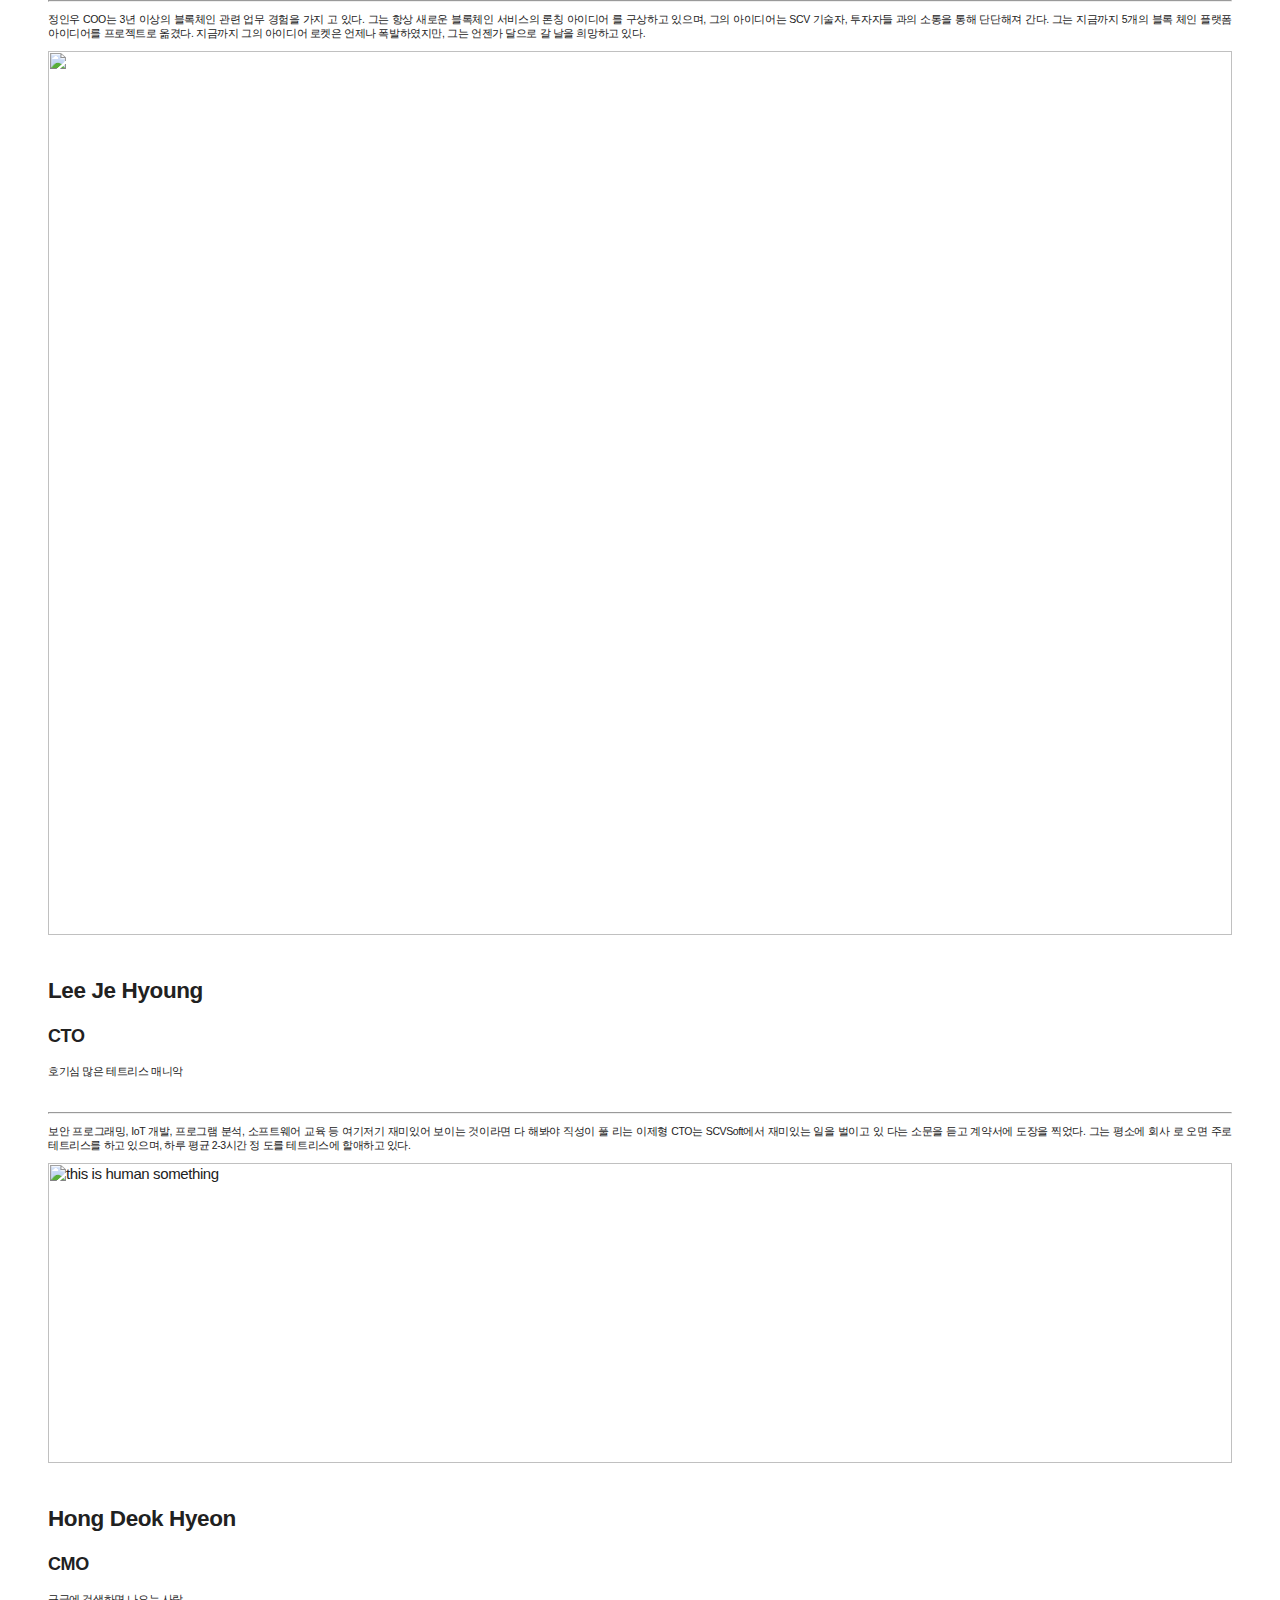
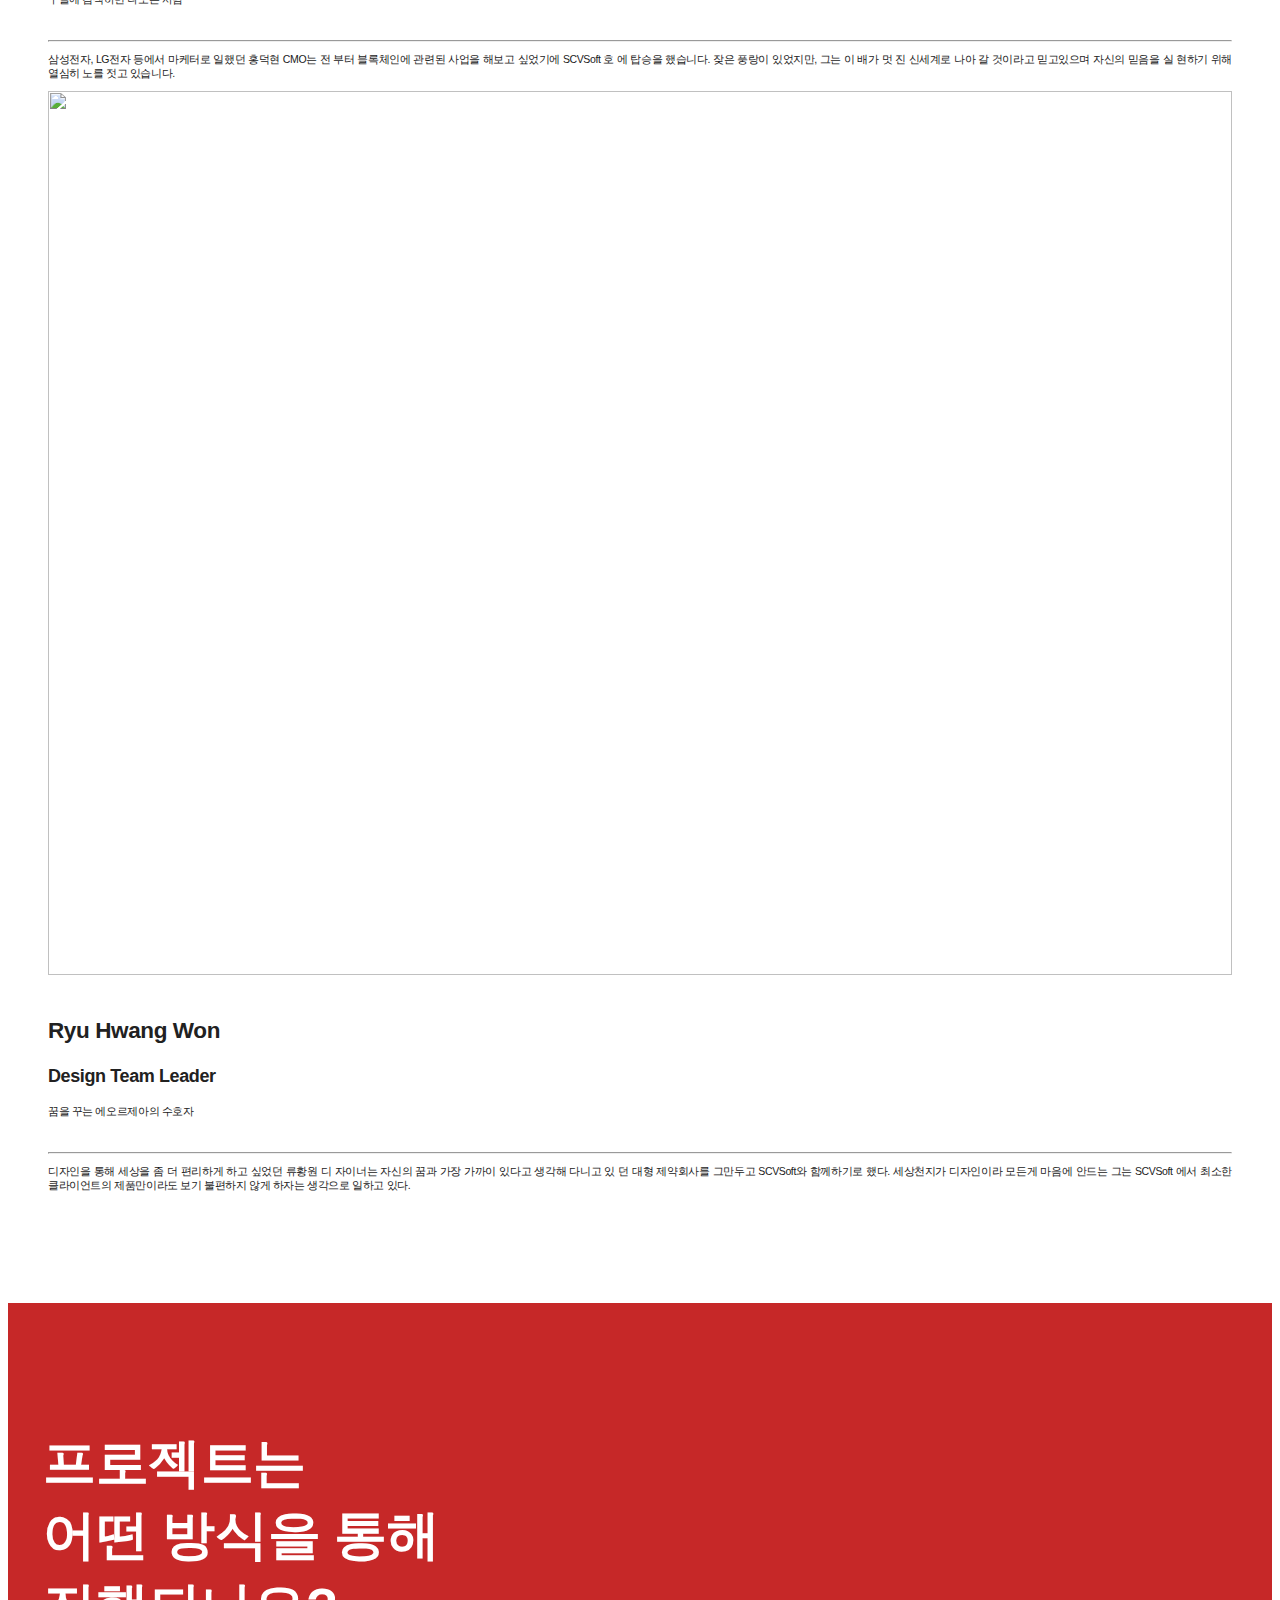
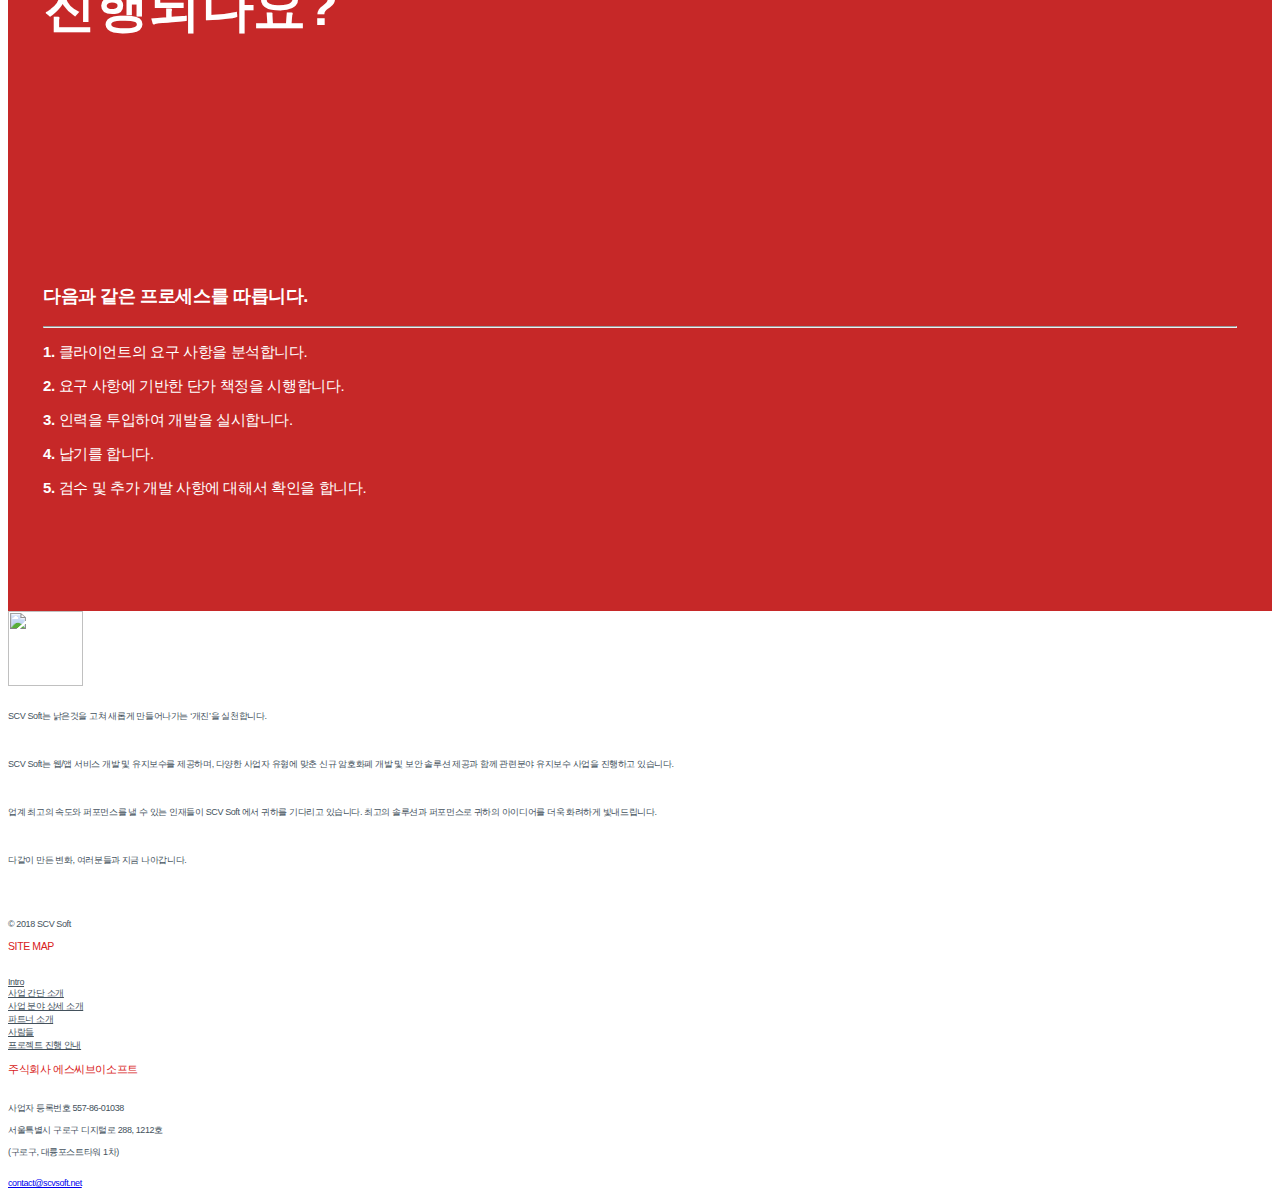
==== commit cc6007a9: "Merge branch 'fix' of ssh://github.com/SCV-Soft/SCV-Soft.github.io into fix" ====
--- a/index2.html
+++ b/index2.html
@@ -247,8 +247,8 @@
         }
         
         .stack-blocktop {
-            padding-top: 43px;
-            padding-bottom: 43px;
+            padding-top: 50px;
+            padding-bottom: 40px;
             width: 100%;
             height: auto;
             background-color: #000000;
@@ -294,7 +294,7 @@
         }
         
         .partner-logo > img {
-            width: 80% !important;
+            width: 60% !important;
             height: auto !important;
             max-height: 90% !important;
         }
@@ -500,7 +500,7 @@
                 <div class="columns">
                     <div class="column">
                         <img src="./img/main_icon.svg" width="435px" height="auto" class="add-padding-bottom">
-                        <p class="px-70 bold">상상의 중심 변화의 시작</p>
+                        <p class="px-60 bold">상상의 중심 변화의 시작</p>
                         <p class="px-30">모든 사업의 시작에서 귀하의 곁에 함께합니다.</p>
                     </div>
                 </div>
@@ -519,7 +519,7 @@
                 낡은것을 고쳐<br> 새롭게
                 <br> 만들어나갑니다
             </div>
-            <div class="column is-3-desktop is-6-tablet is-12-mobile px-24 line-height-2_2rem">
+            <div class="column is-3-desktop is-6-tablet is-12-mobile px-22 line-height-2_2rem">
                 주식회사 SCV Soft는 사업자의 아이디어에 맞춘 <br> 다양한 웹/앱 서비스 개발 및 유지보수를 제공합니다.<br> 그 외 각종 사업자 유형에 맞춘 신규 암호화폐 개발 및 보안 솔루션 제공과 함께 관련분야 유지보수 사업을 제공하고 있습니다.<br>
                 <br>
                 <a href="mailto:contact@scvsoft.net" class="gray-2 bold unberbar"><u>지금 시작하기</u> ></a>
@@ -530,7 +530,7 @@
                 <div class="intro-icon">
                     <img src="./img/icon1.svg" class="intro-icon-img">
                 </div>
-                <p class="px-16">
+                <p class="px-14 bold">
                     메이저 암호화폐<br> 기반 DApp 제작
                 </p>
             </div>
@@ -538,7 +538,7 @@
                 <div class="intro-icon">
                     <img src="./img/icon2.svg" class="intro-icon-img">
                 </div>
-                <p class="px-16">
+                <p class="px-14 bold">
                     바이너리 동적 분석<br> 보안전문가 파견
                 </p>
             </div>
@@ -546,7 +546,7 @@
                 <div class="intro-icon">
                     <img src="./img/icon3.svg" class="intro-icon-img">
                 </div>
-                <p class="px-16">
+                <p class="px-14 bold">
                     소스코드 정적 분석<br> C/Python/PHP/Java
                 </p>
             </div>
@@ -554,7 +554,7 @@
                 <div class="intro-icon">
                     <img src="./img/icon4.svg" class="intro-icon-img">
                 </div>
-                <p class="px-16">
+                <p class="px-14 bold">
                     소스코드 정적 분석<br> 보안 전문가 파견
                 </p>
             </div>
@@ -562,7 +562,7 @@
                 <div class="intro-icon">
                     <img src="./img/icon5.svg" class="intro-icon-img">
                 </div>
-                <p class="px-16">
+                <p class="px-14 bold">
                     웹/앱 브랜딩 및<br> 디자인 종합 컨설팅
                 </p>
             </div>
@@ -570,7 +570,7 @@
                 <div class="intro-icon">
                     <img src="./img/icon6.svg" class="intro-icon-img">
                 </div>
-                <p class="px-16">
+                <p class="px-14 bold">
                     Node 프레임워크<br> 기반 반응형 웹 개발
                 </p>
             </div>
@@ -604,7 +604,7 @@
             </div>
             <div class="stack-block column is-2-desktop is-6-tablet">
                 <div class="stack-blocktop">
-                    <img src="./img/supericon3.svg" width="70%" height="auto">
+                    <img src="./img/supericon3.svg" width="80%" height="auto">
                 </div>
                 <div class="stack-blockbottom">
                     <p class="px-30 bold">Funding</p>
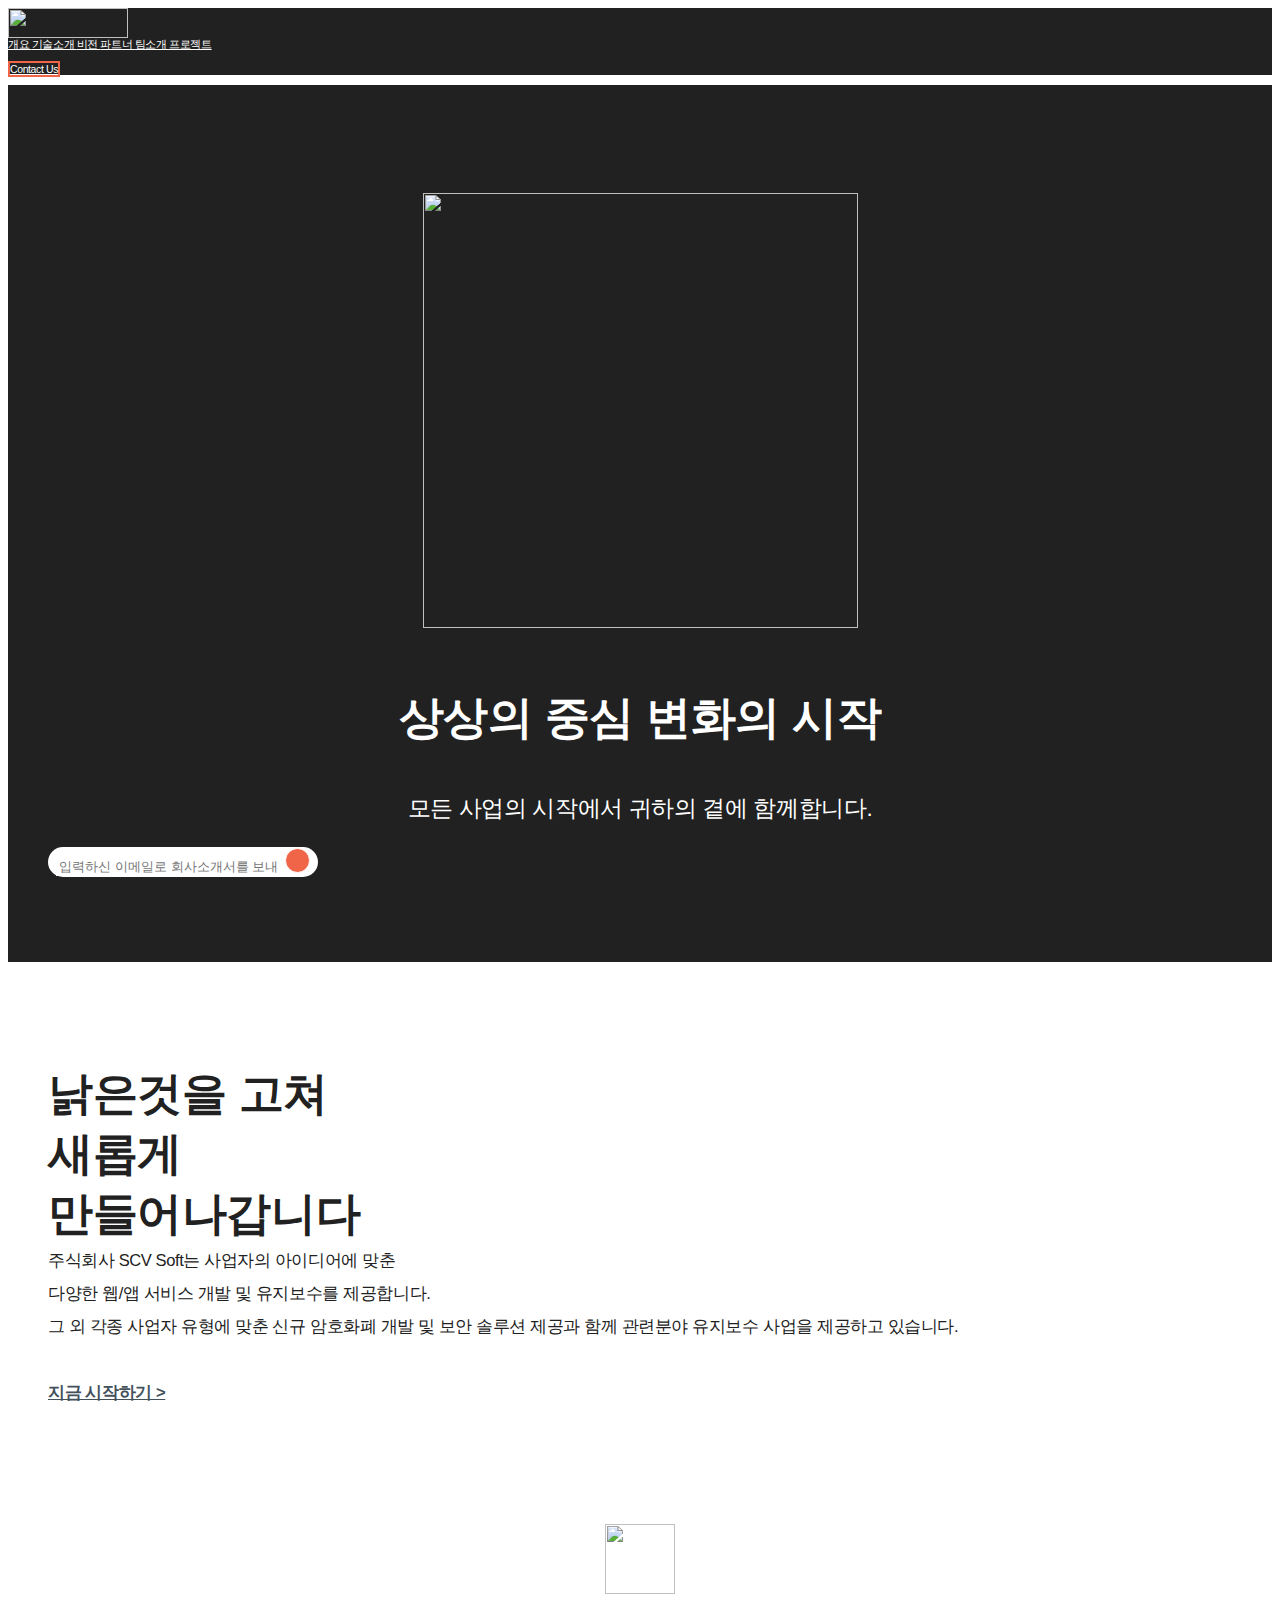
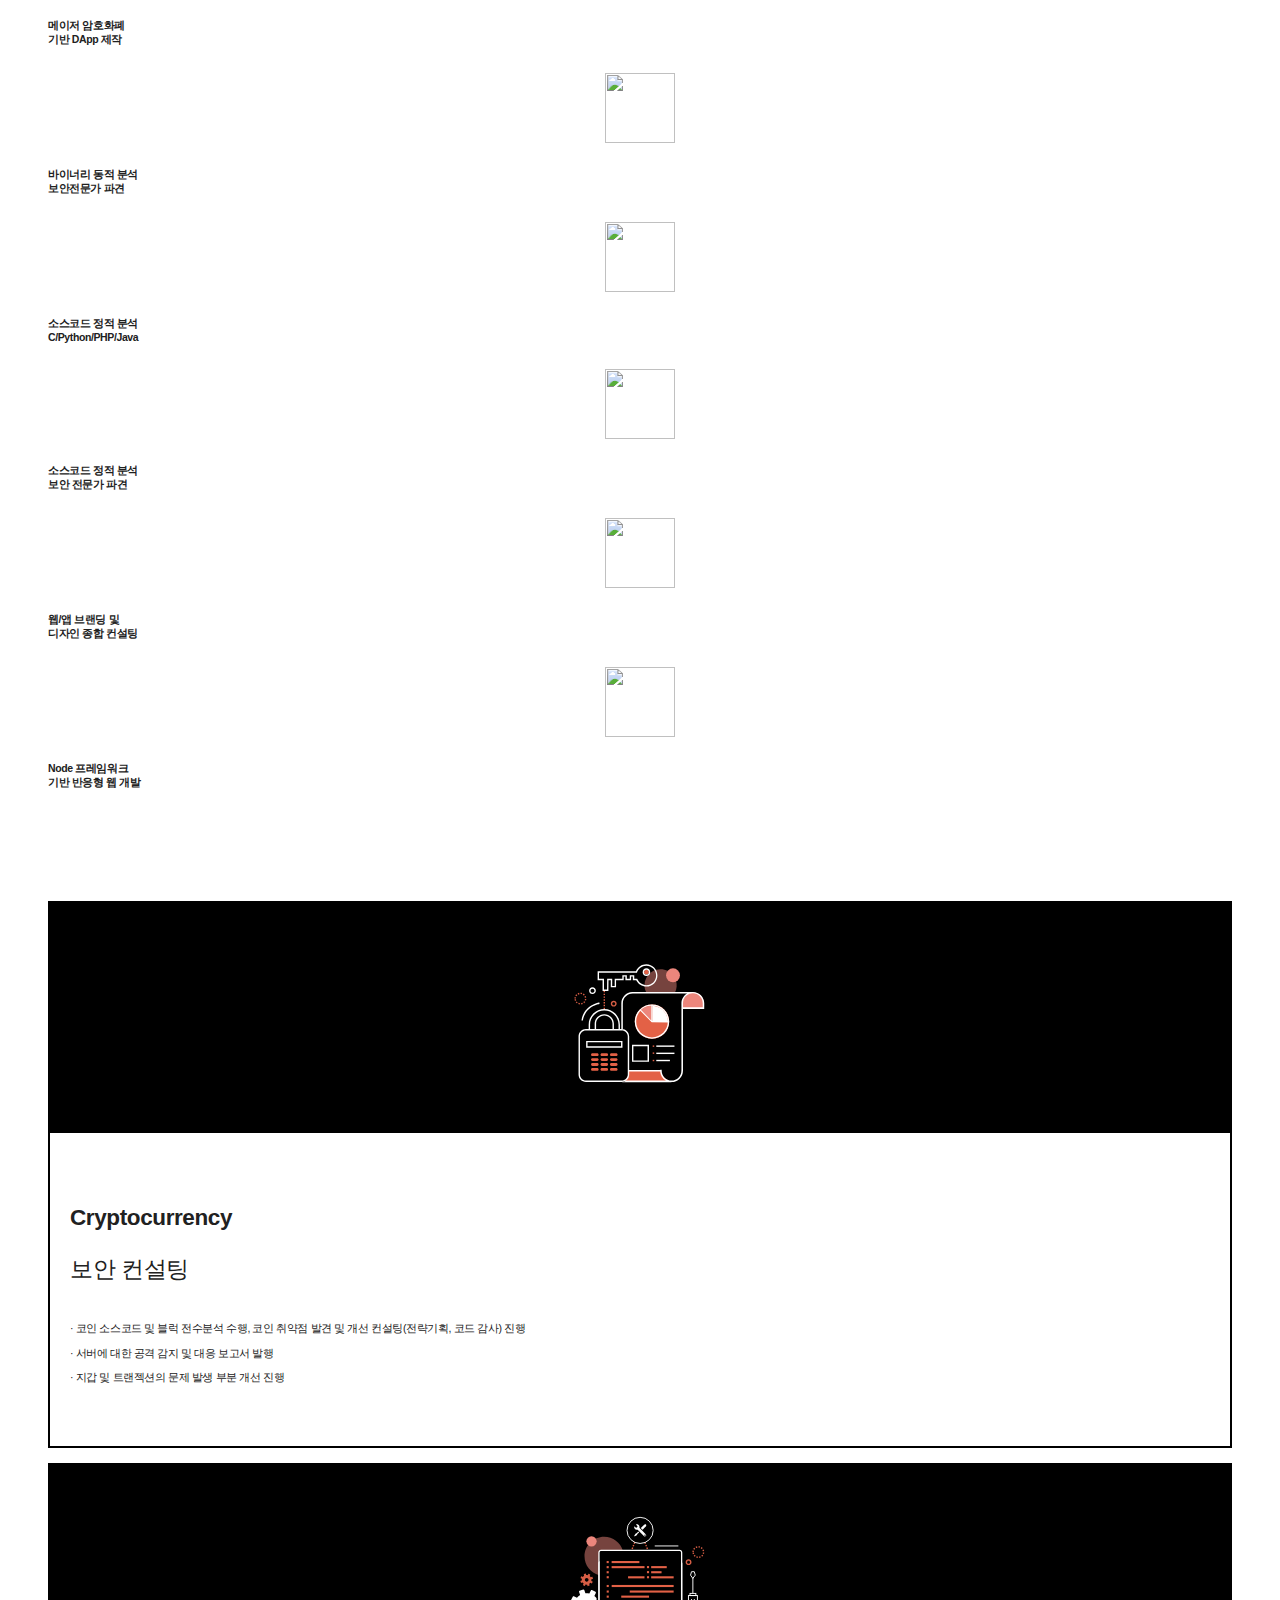
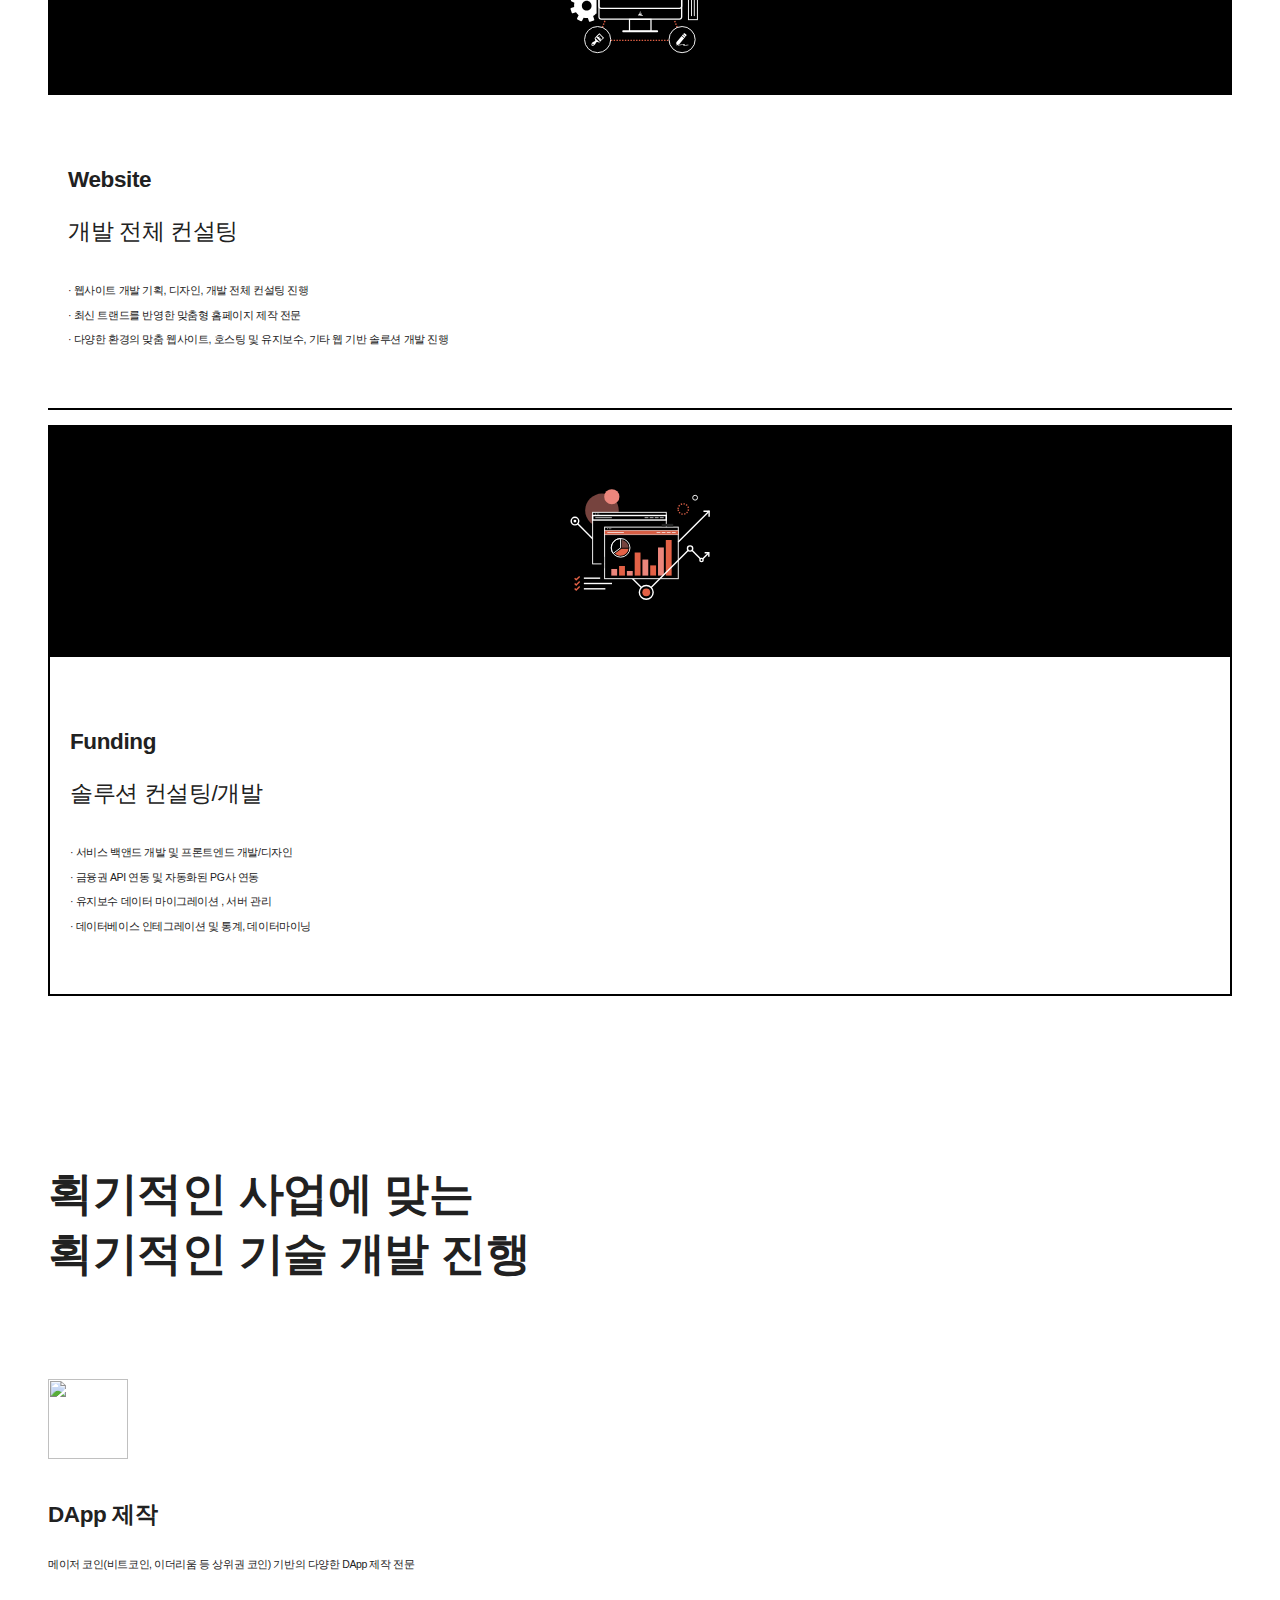
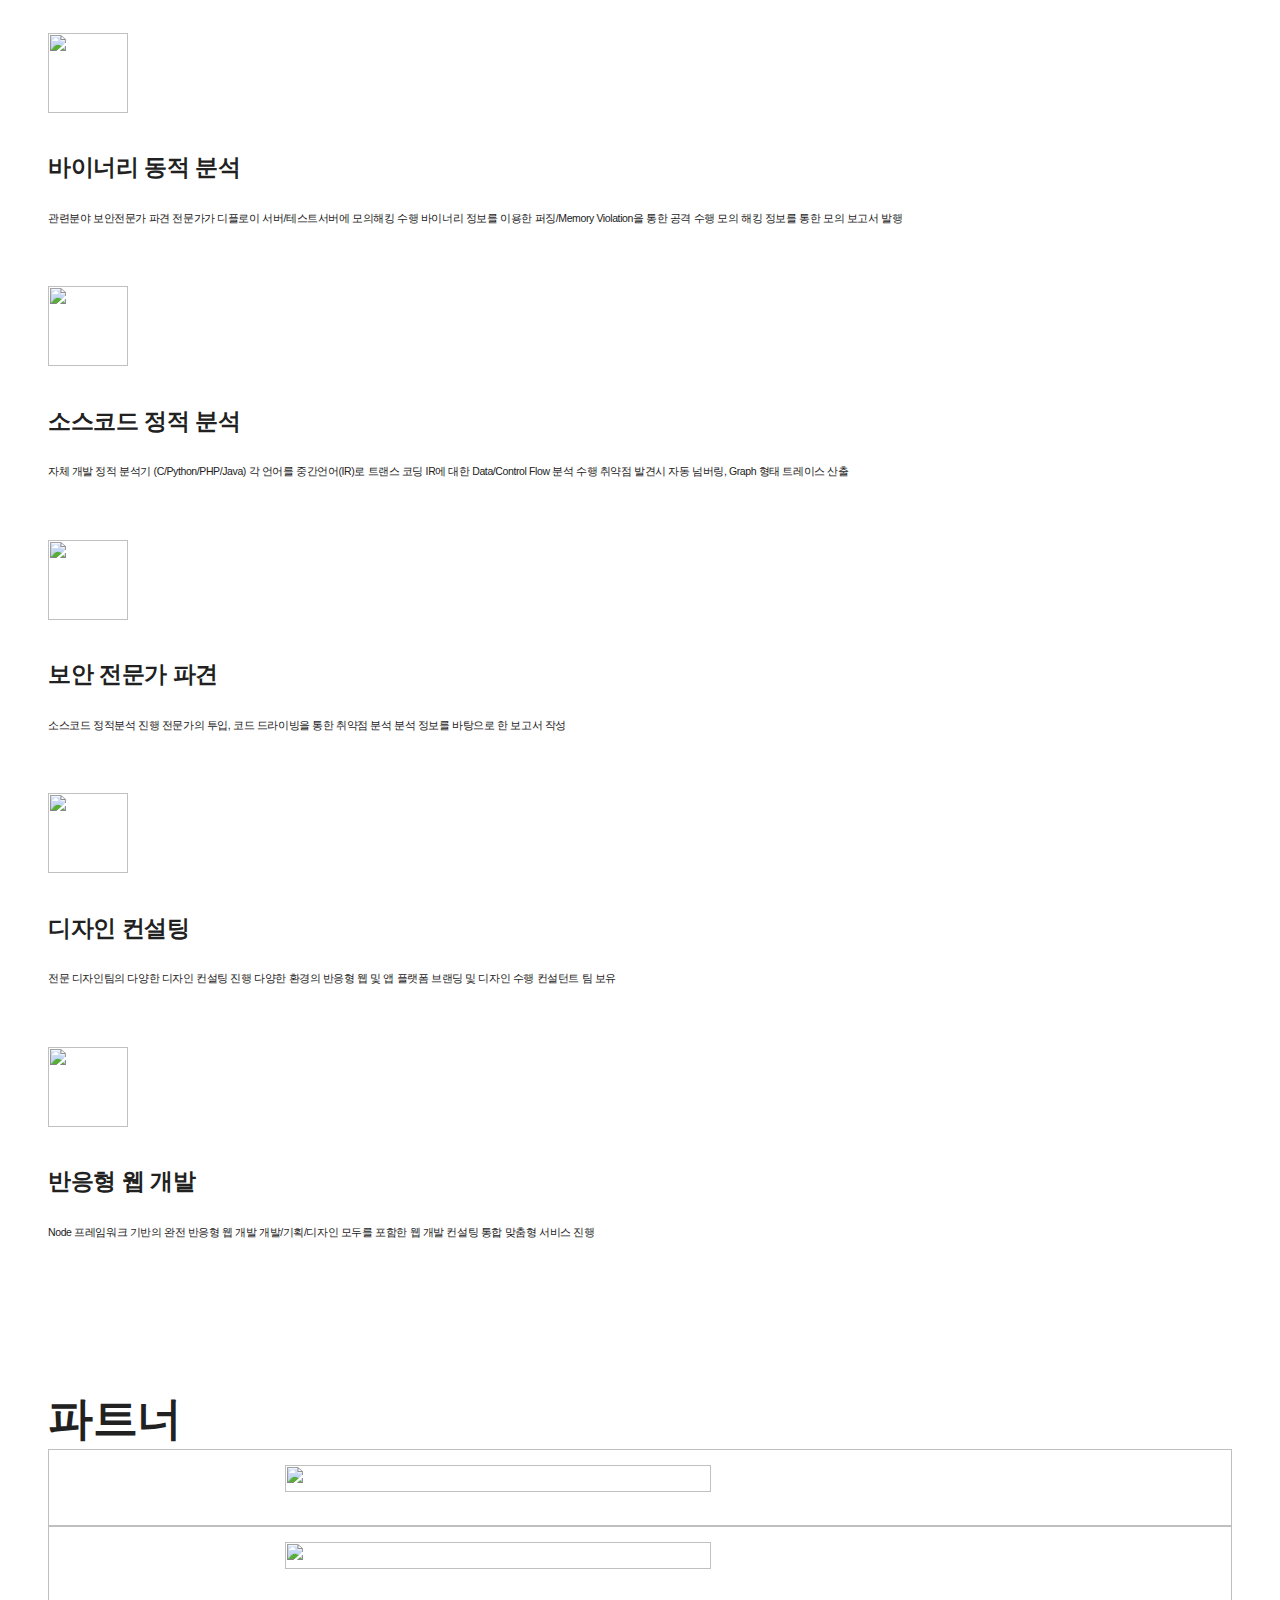
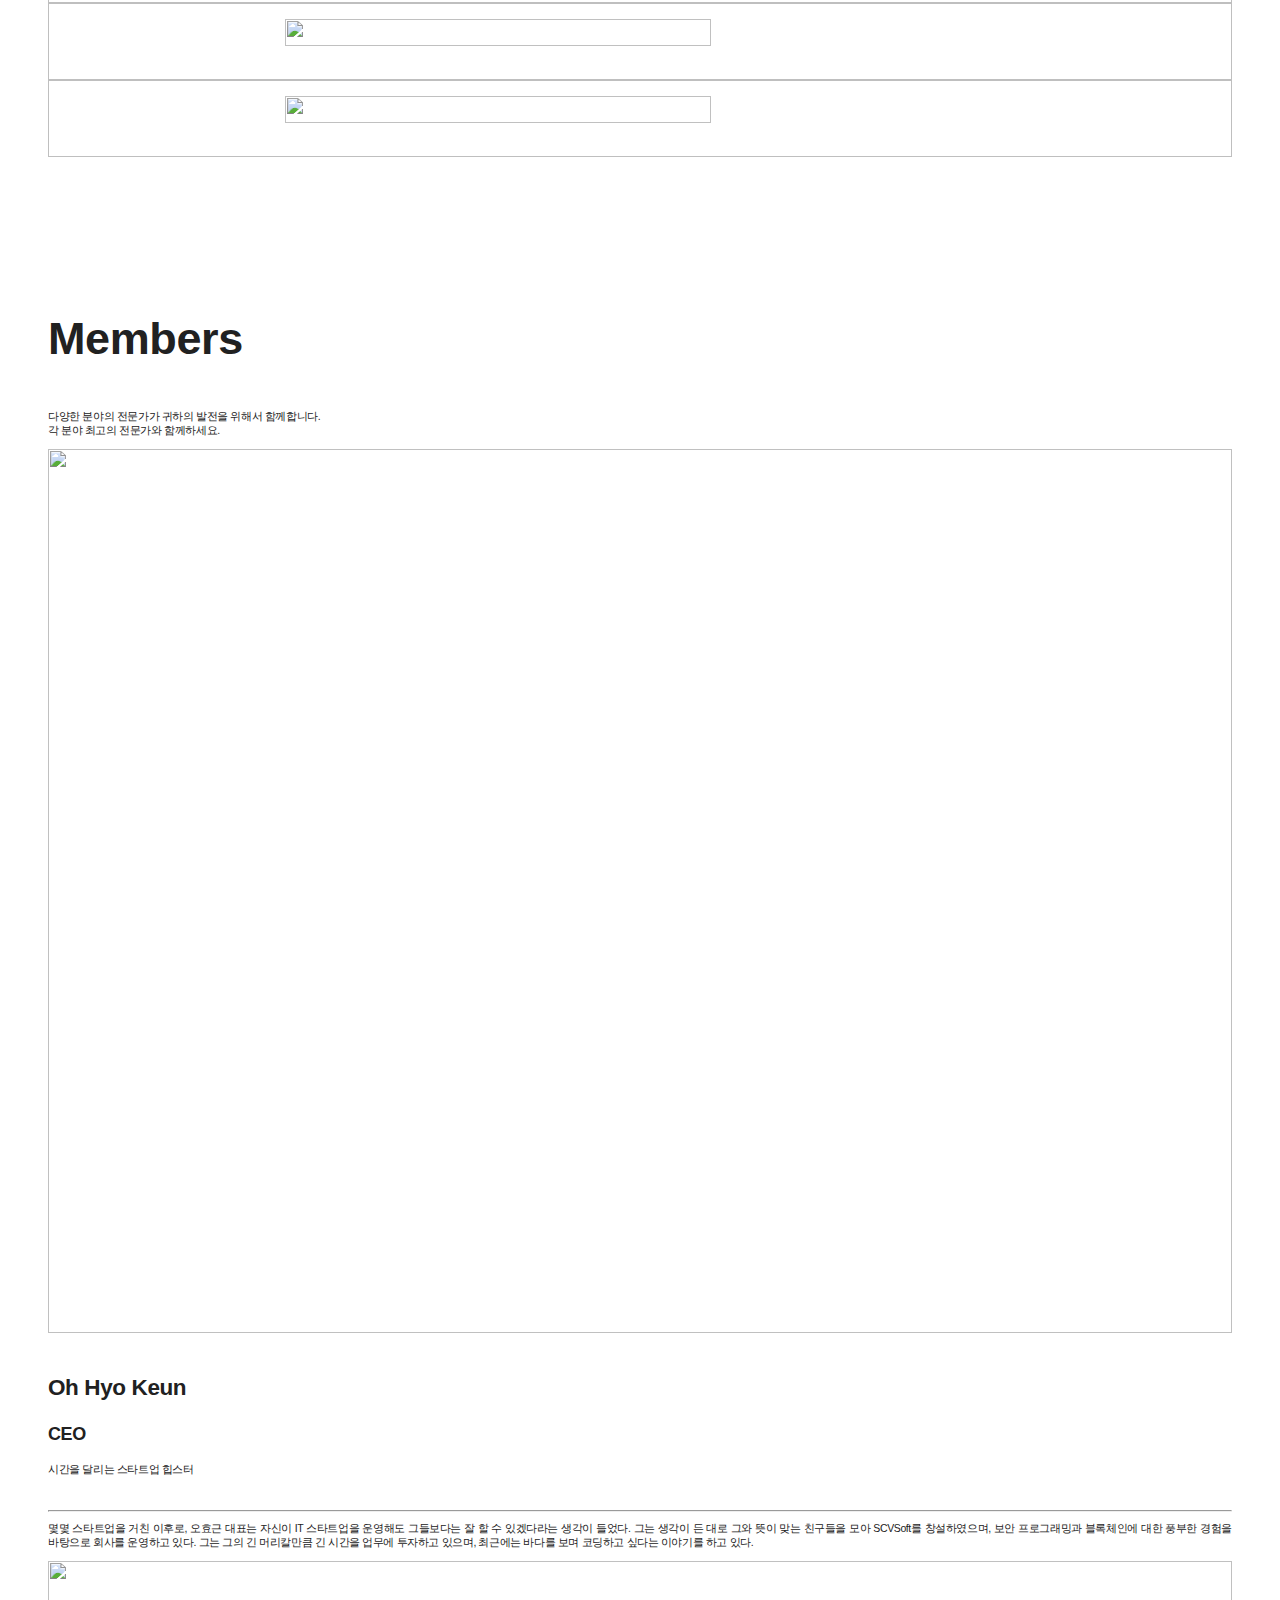
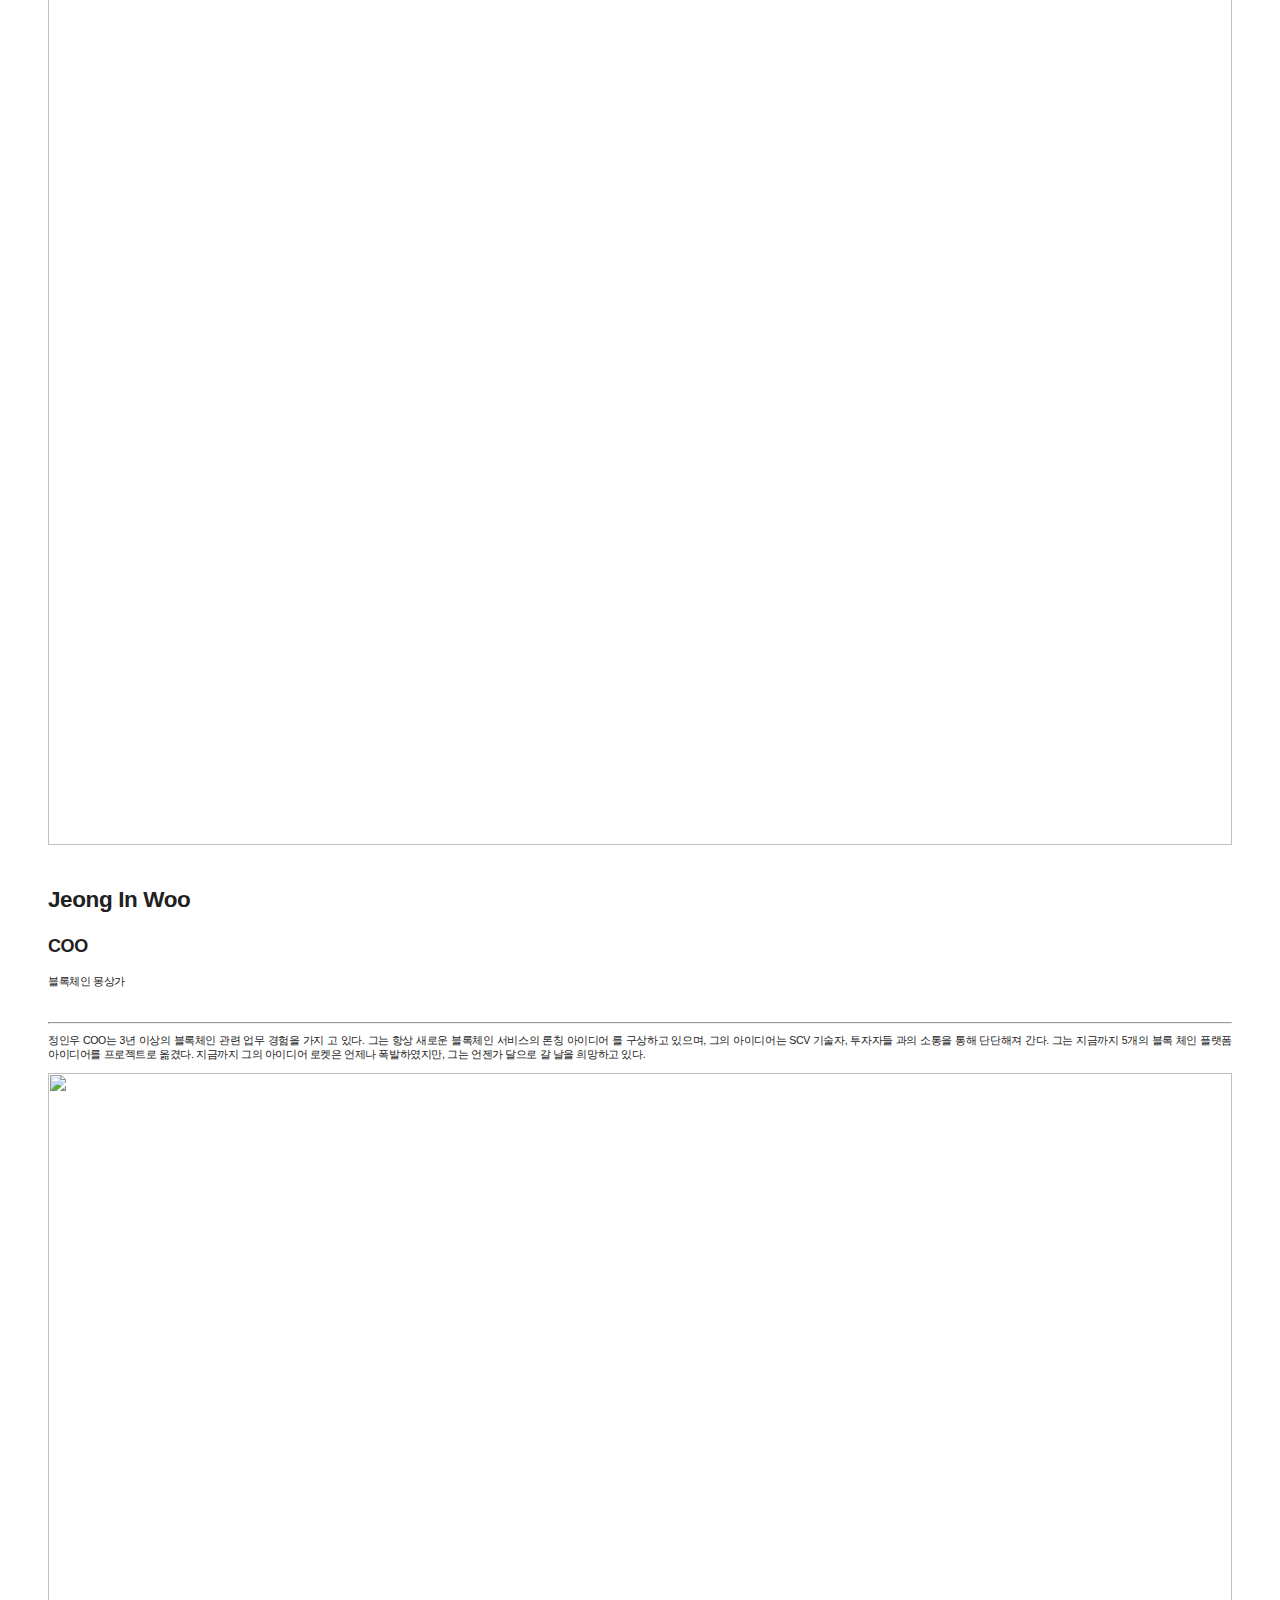
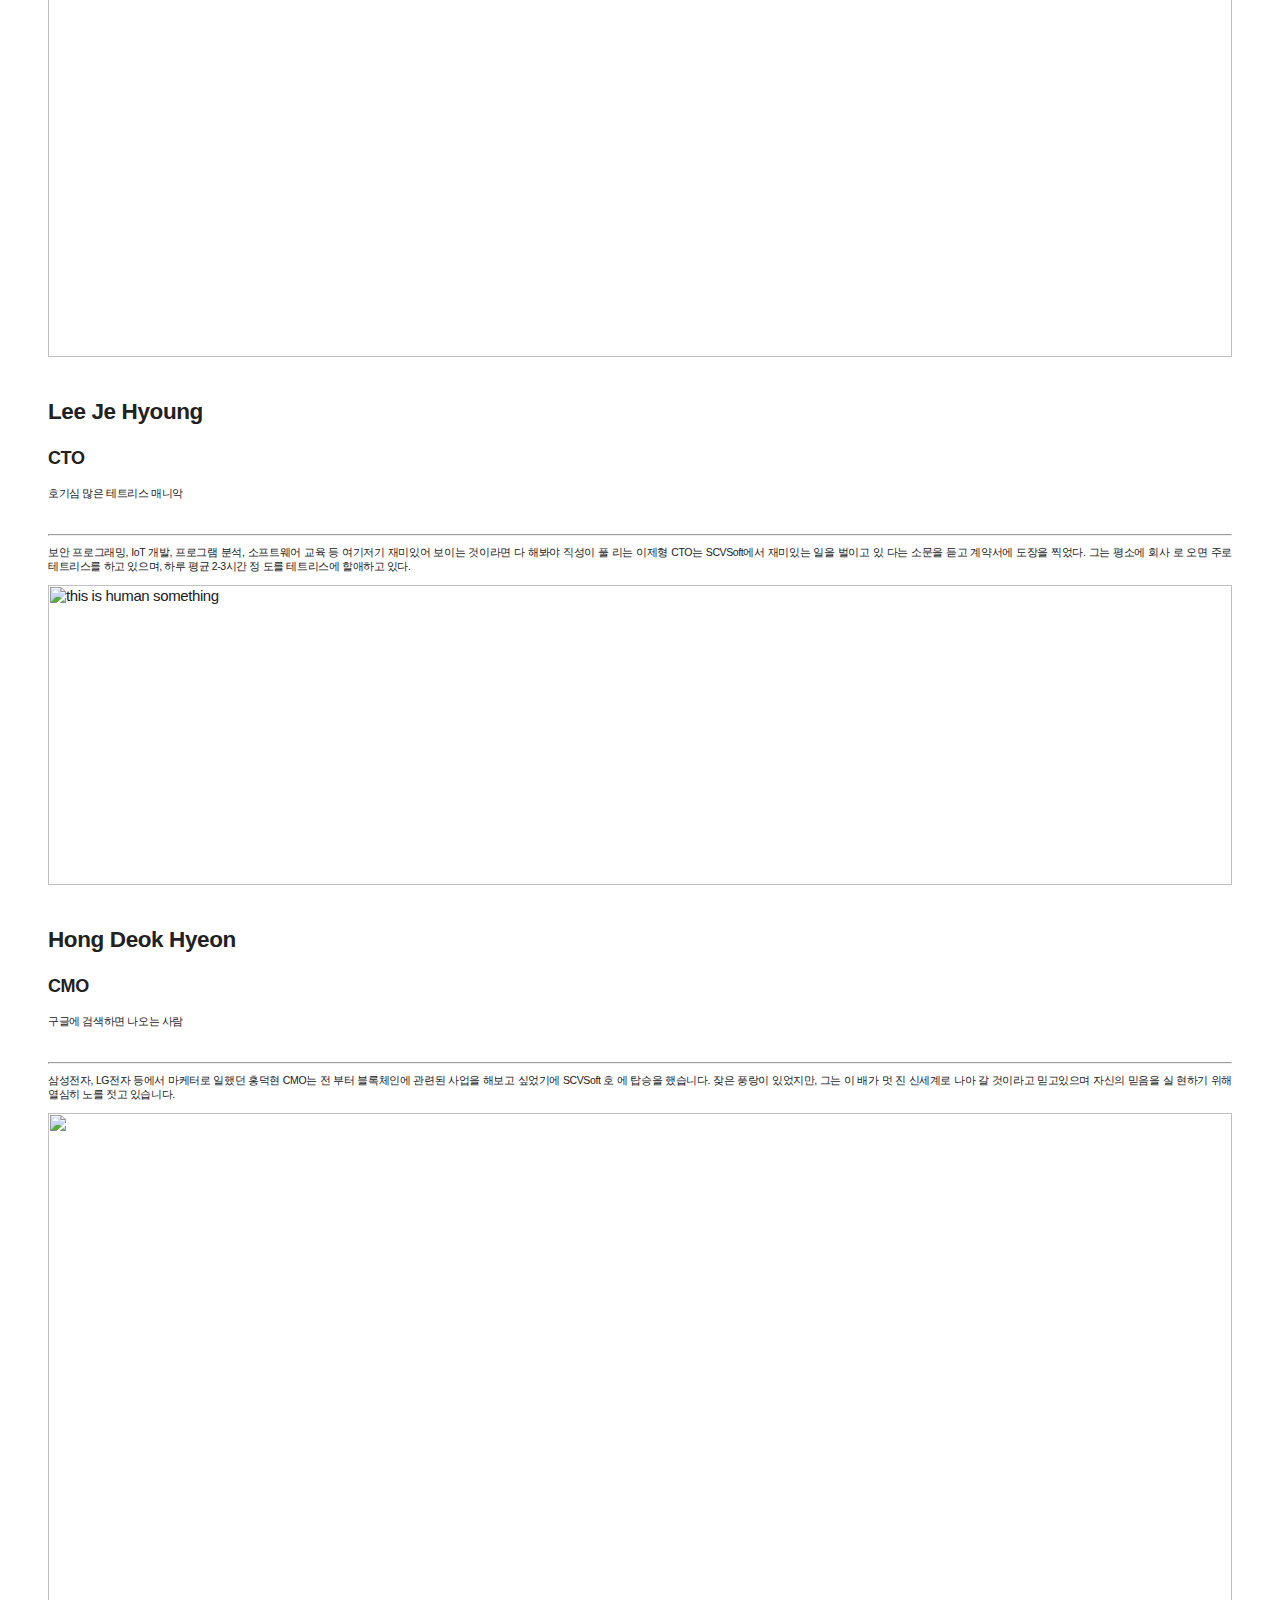
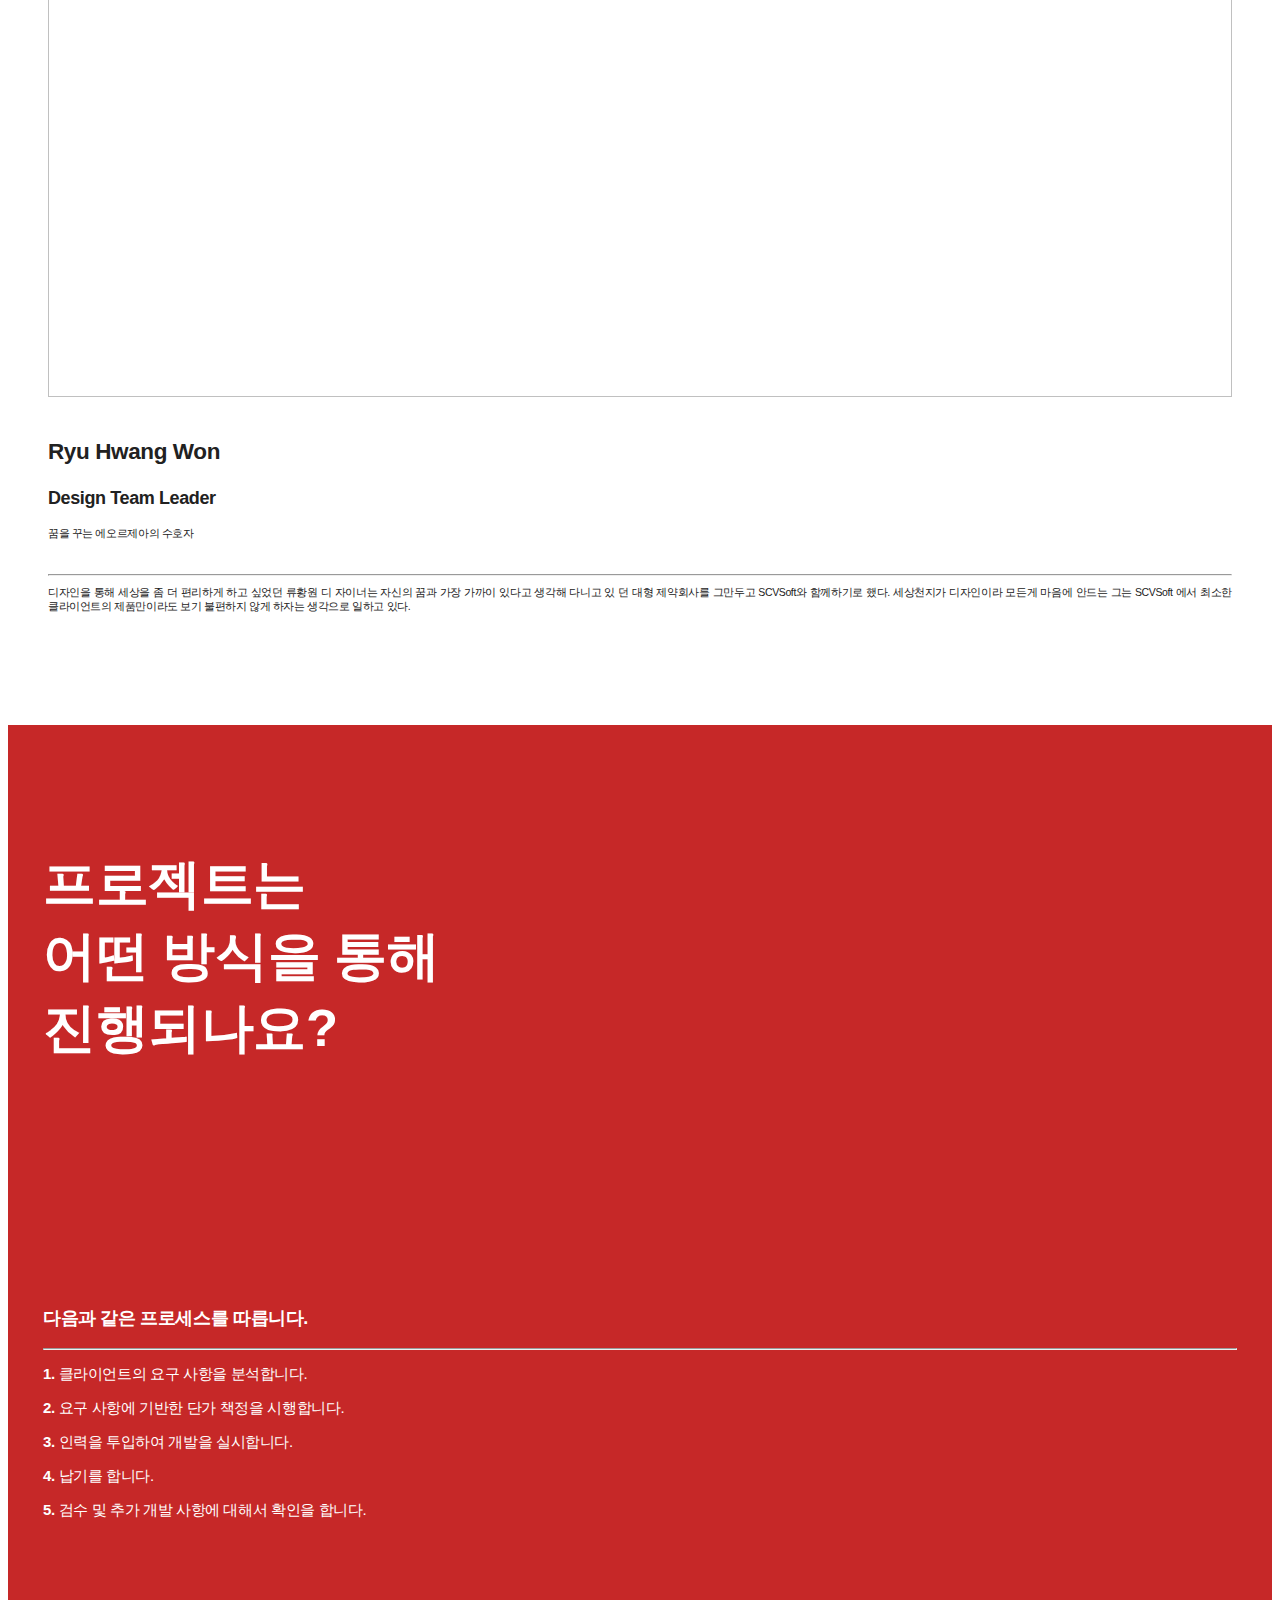
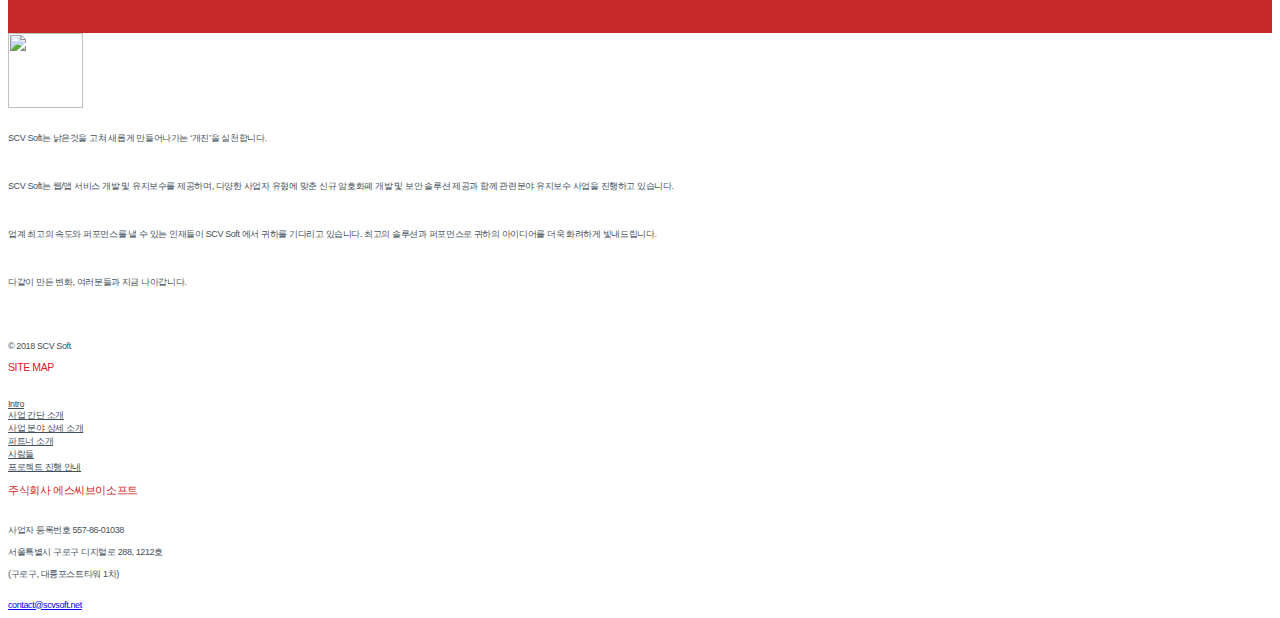
==== commit a0c33fff: "Merge pull request #16 from SCV-Soft/fix" ====
--- a/index2.html
+++ b/index2.html
@@ -257,7 +257,7 @@
             align-items: center;
         }
         
-        @media screen and (min-width: 1024px) {
+        @media screen and (min-width: 1023px) {
 
             .stack-block-middle {
                 border-left: 0px;
@@ -504,7 +504,7 @@
                         <p class="px-30">모든 사업의 시작에서 귀하의 곁에 함께합니다.</p>
                     </div>
                 </div>
-                <div class="columns is-centered">
+                <div class="columns is-centered is-mobile">
                     <div class="first-div">
                         <input type="email" placeholder="입력하신 이메일로 회사소개서를 보내드립니다." class="first-input">
                         <button class="first-button" ><i class="fas fa-arrow-right"></i></button>
@@ -580,7 +580,7 @@
         <div class="columns is-gapless is-centered is-multiline">
             <div class="stack-block column is-2-desktop is-6-tablet">
                 <div class="stack-blocktop">
-                    <img src="./img/supericon1.svg" width="70%" height="auto">
+                    <img src="./img/supericon1.svg" width="140px" height="auto">
                 </div>
                 <div class="stack-blockbottom">
                     <p class="px-30 bold">Cryptocurrency</p>
@@ -592,7 +592,7 @@
             </div>
             <div class="stack-block column is-2-desktop is-6-tablet stack-block-middle">
                 <div class="stack-blocktop">
-                    <img src="./img/supericon2.svg" width="70%" height="auto">
+                    <img src="./img/supericon2.svg" width="140px" height="auto">
                 </div>
                 <div class="stack-blockbottom">
                     <p class="px-30 bold">Website</p>
@@ -604,7 +604,7 @@
             </div>
             <div class="stack-block column is-2-desktop is-6-tablet">
                 <div class="stack-blocktop">
-                    <img src="./img/supericon3.svg" width="80%" height="auto">
+                    <img src="./img/supericon3.svg" width="140px" height="auto">
                 </div>
                 <div class="stack-blockbottom">
                     <p class="px-30 bold">Funding</p>
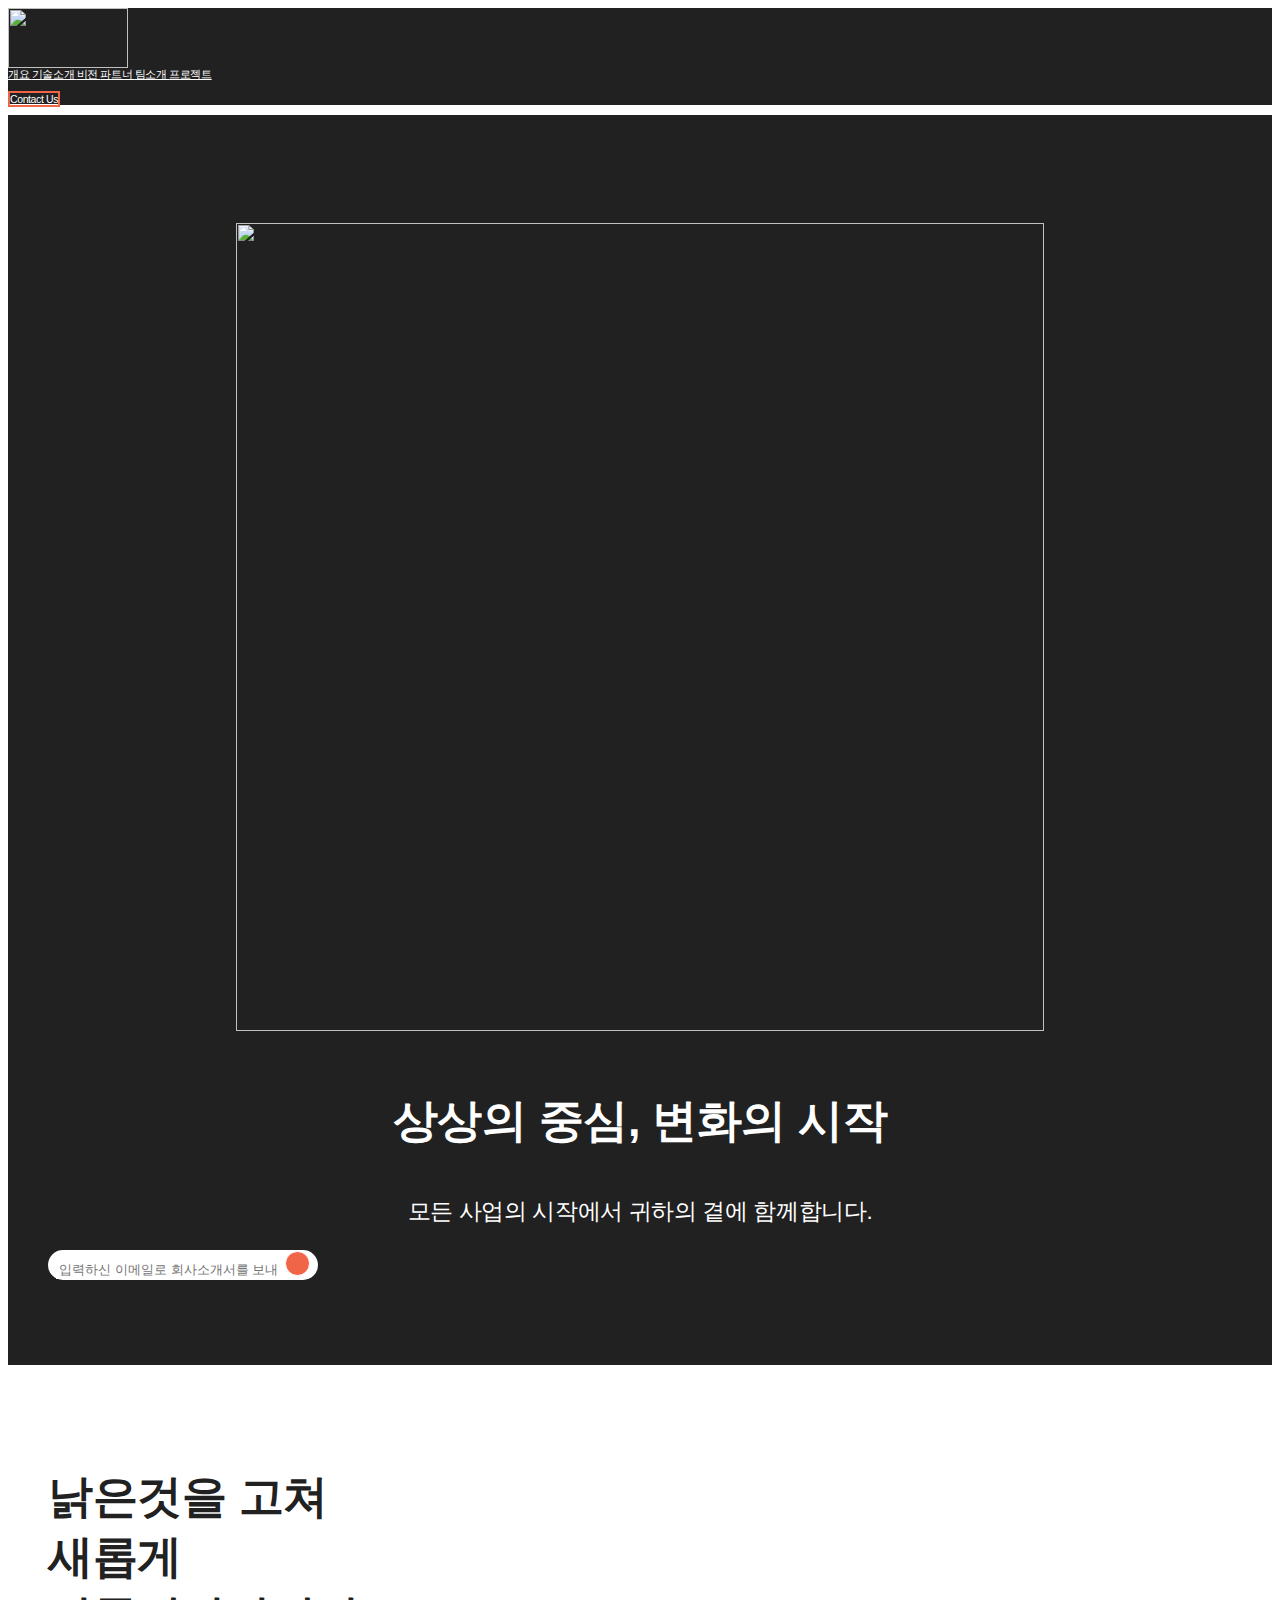
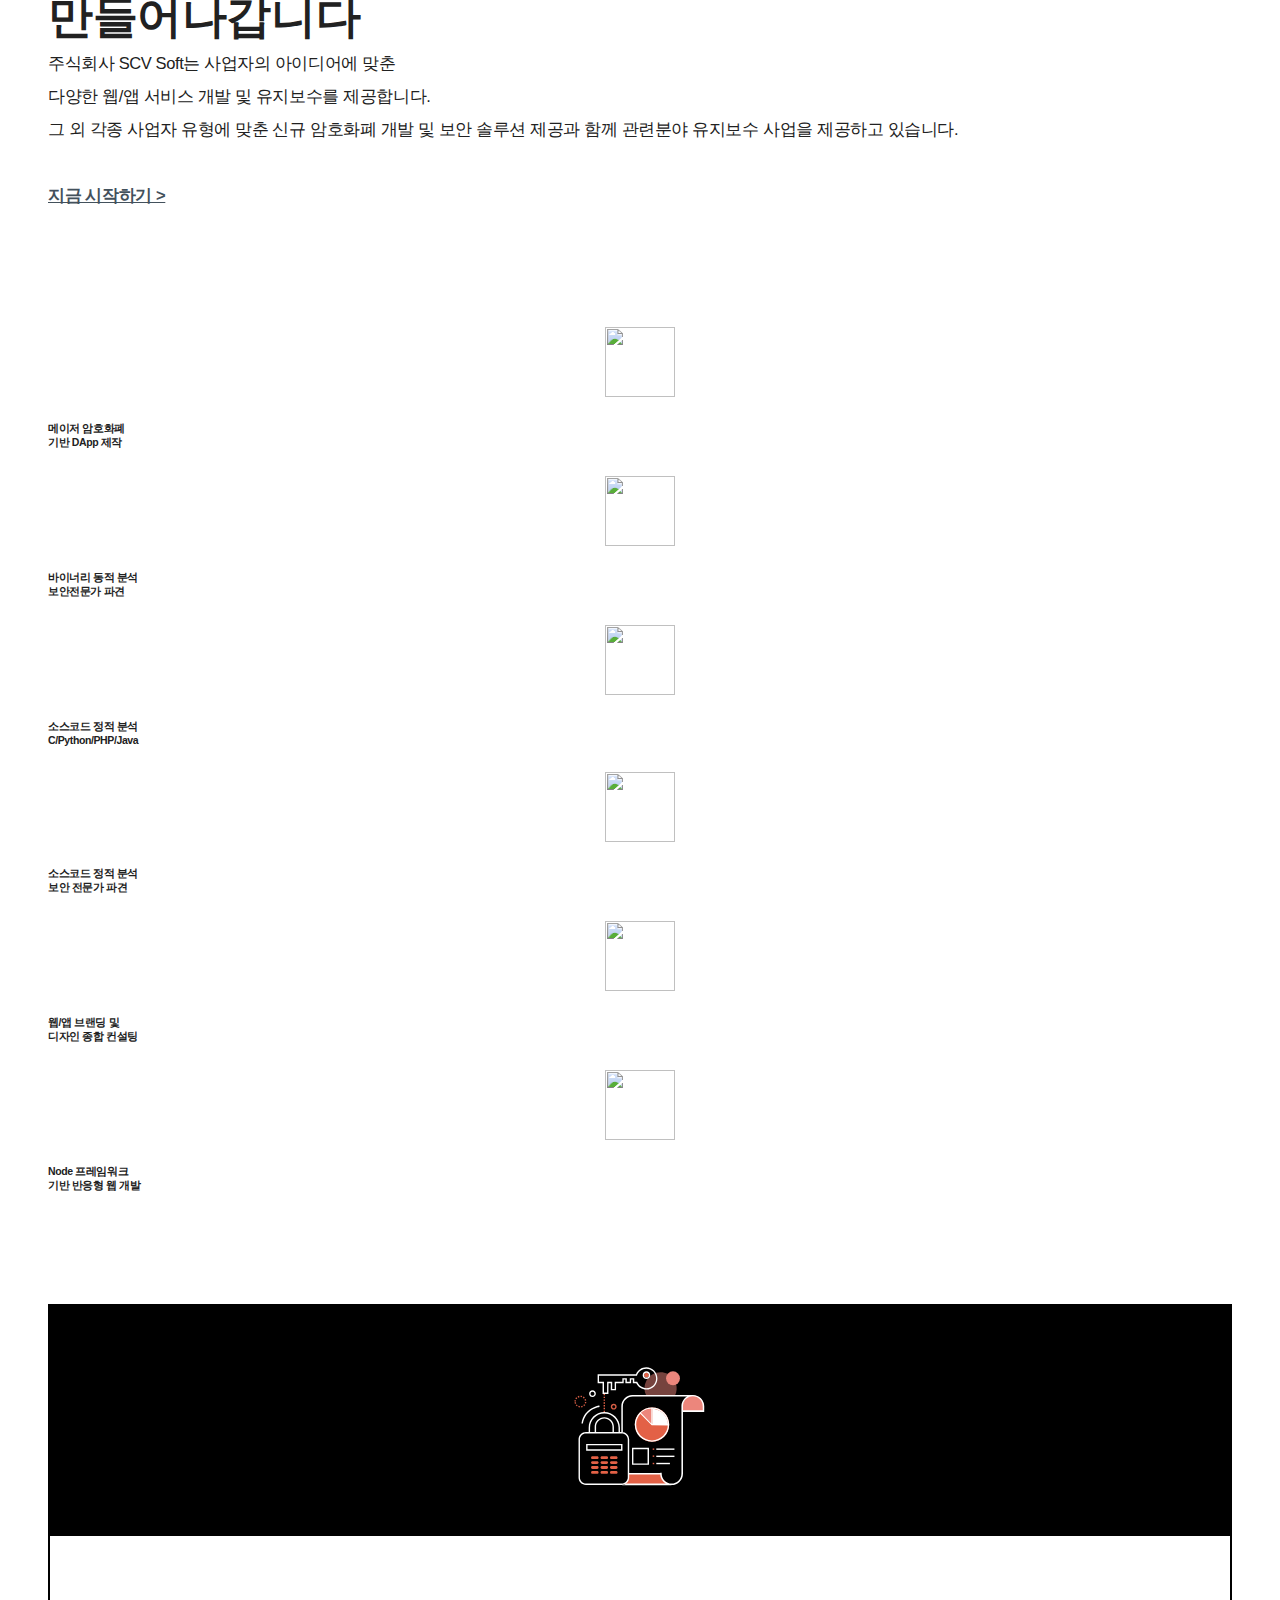
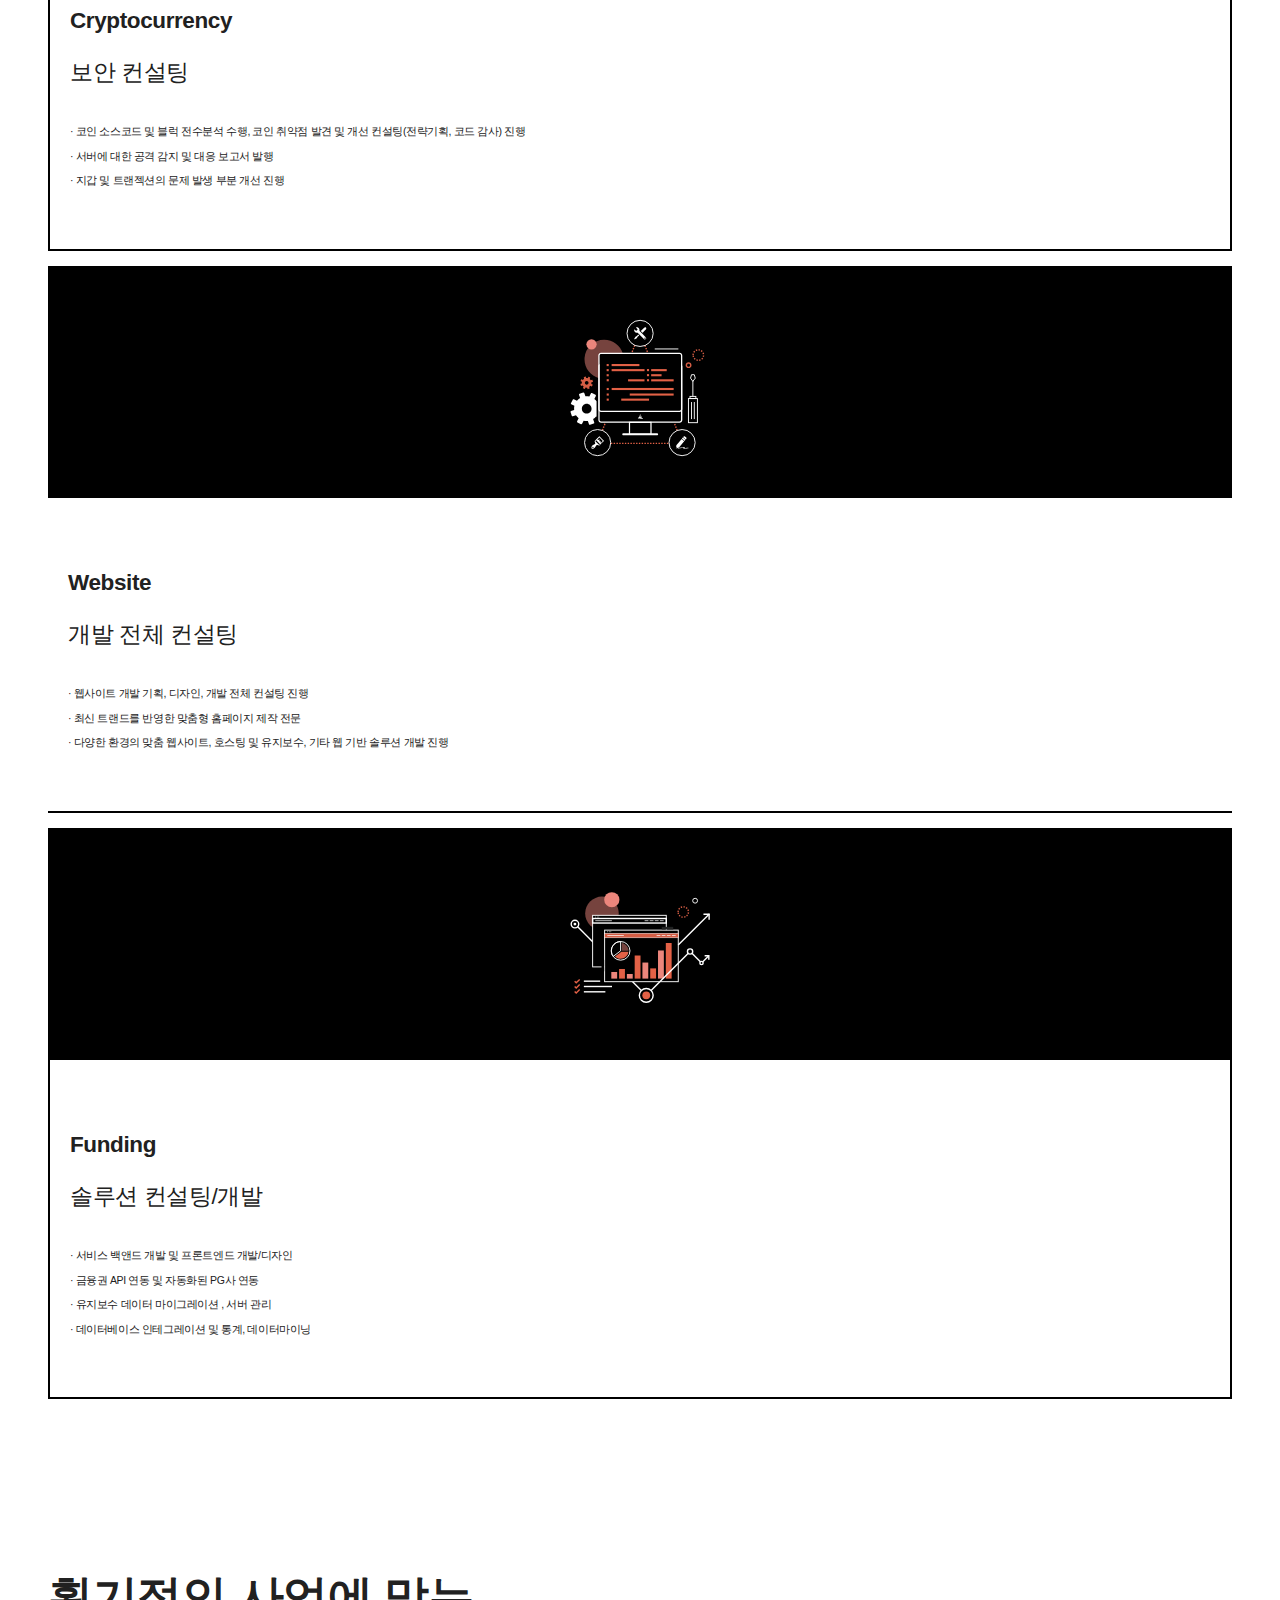
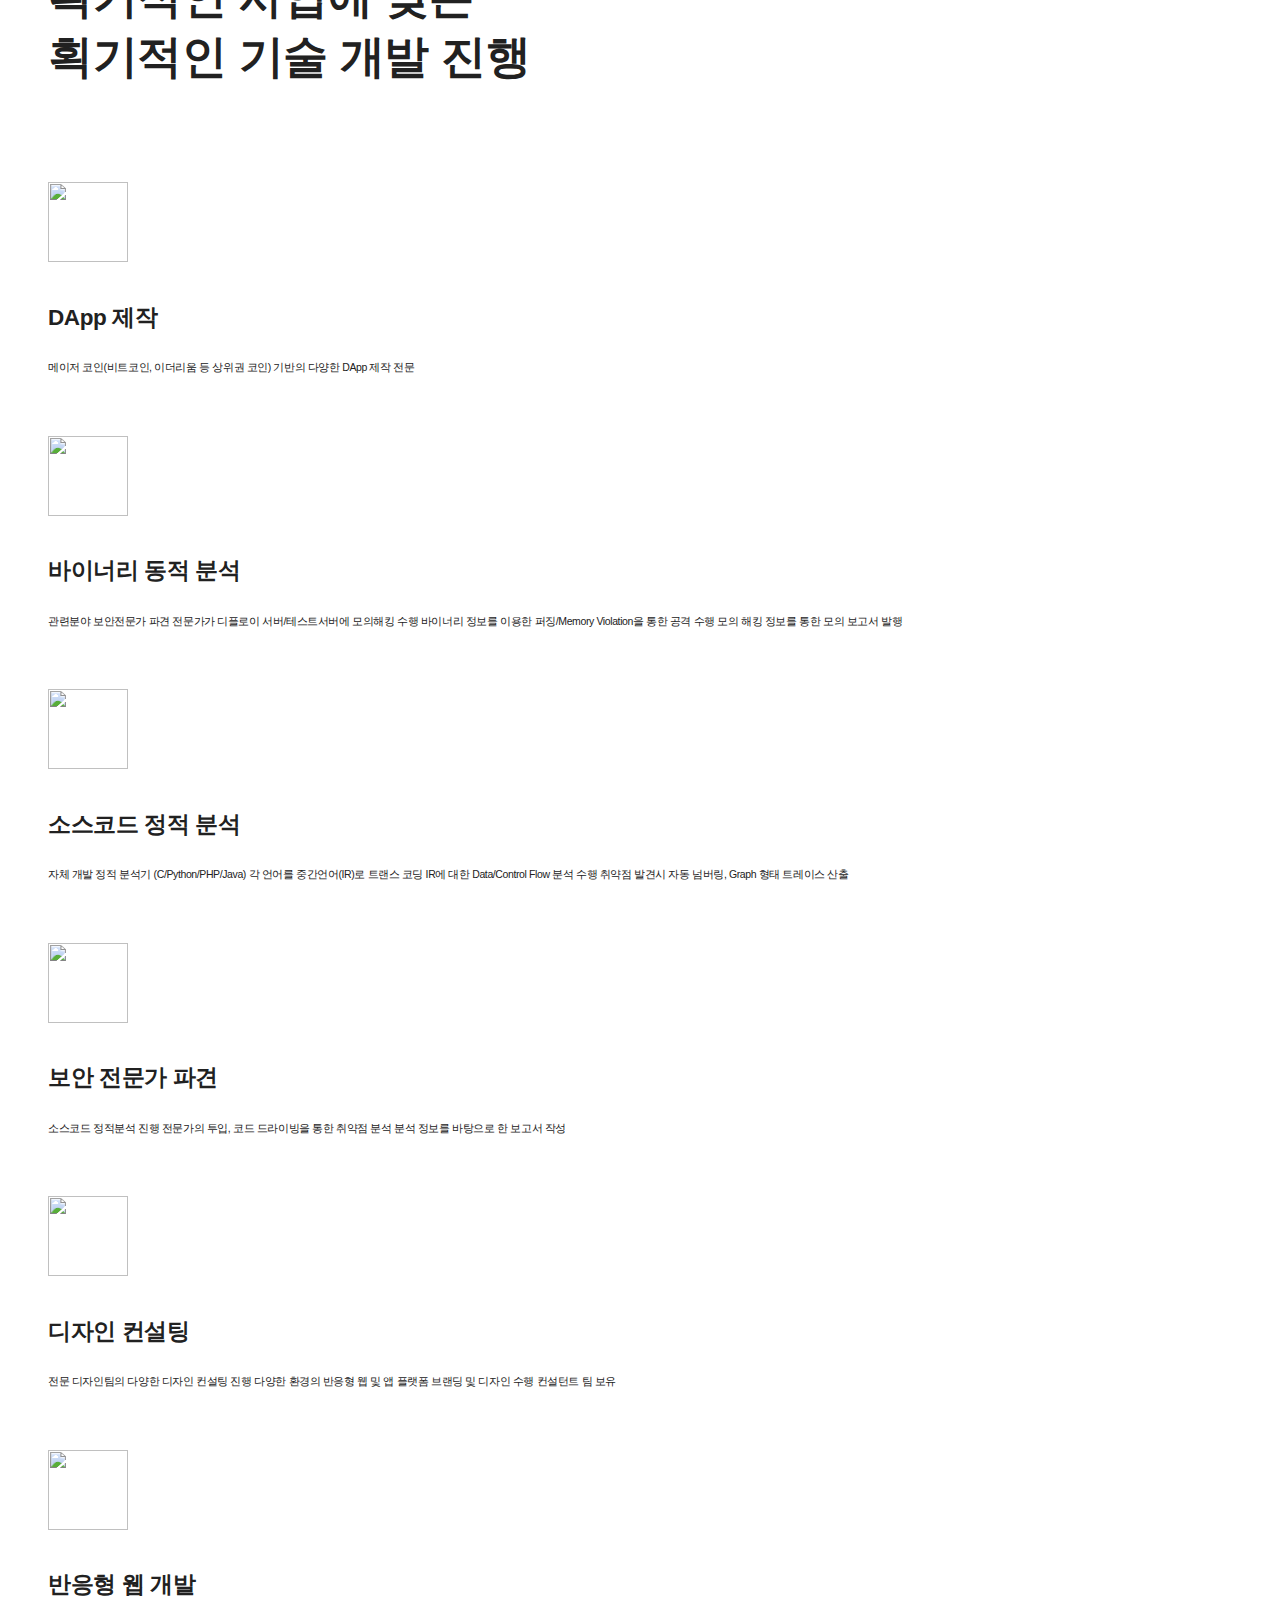
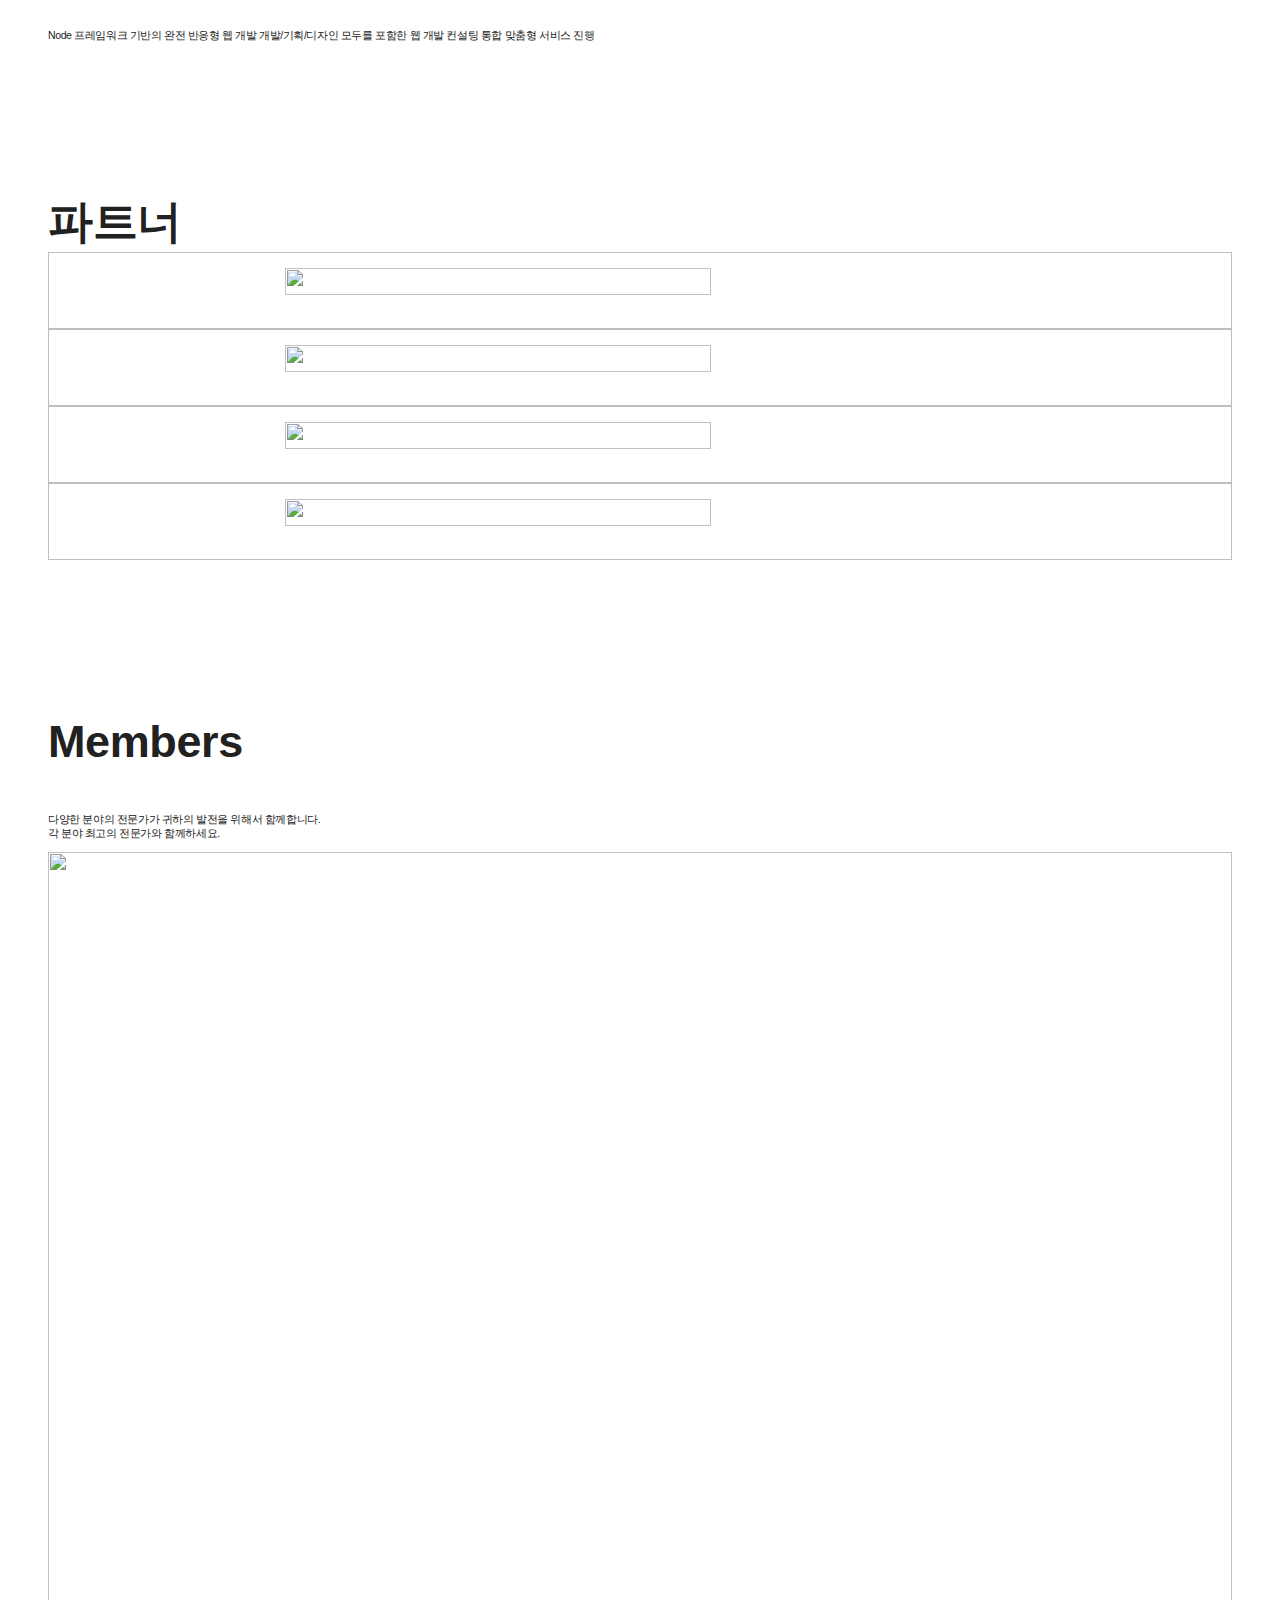
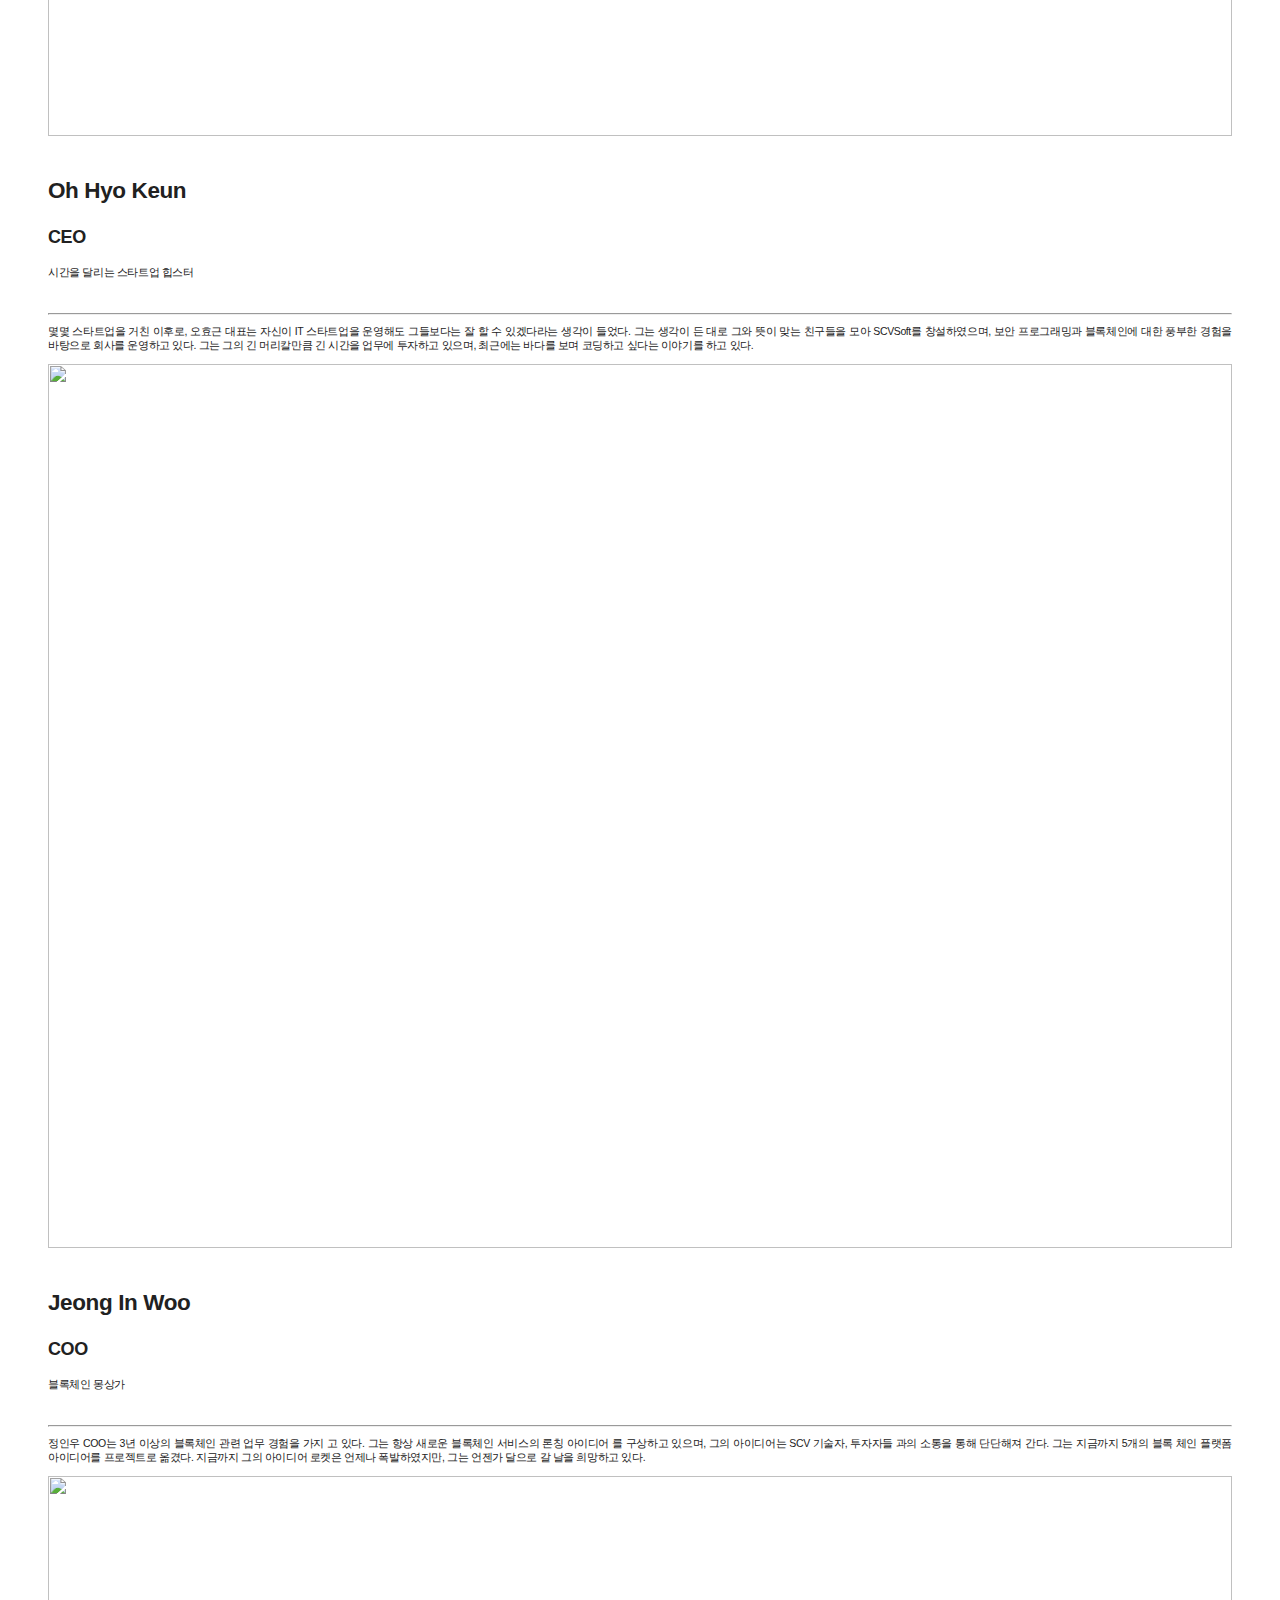
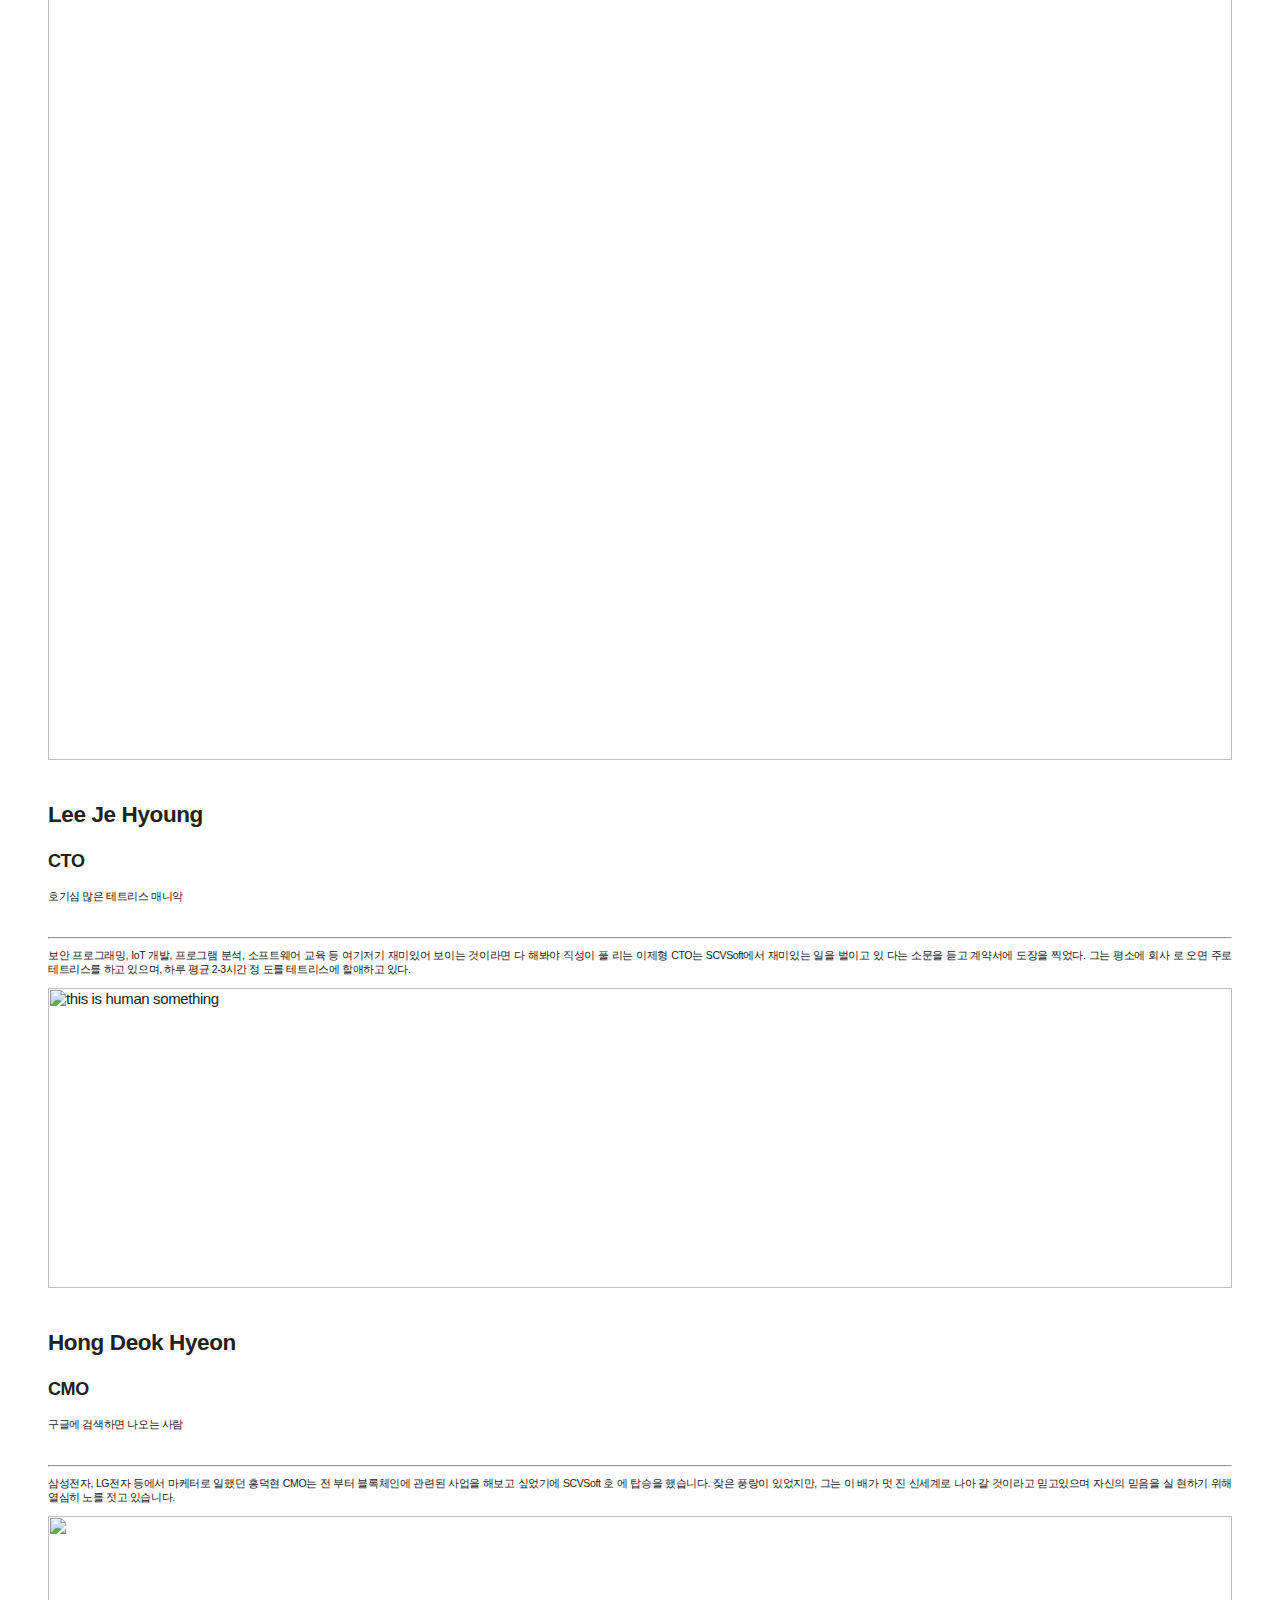
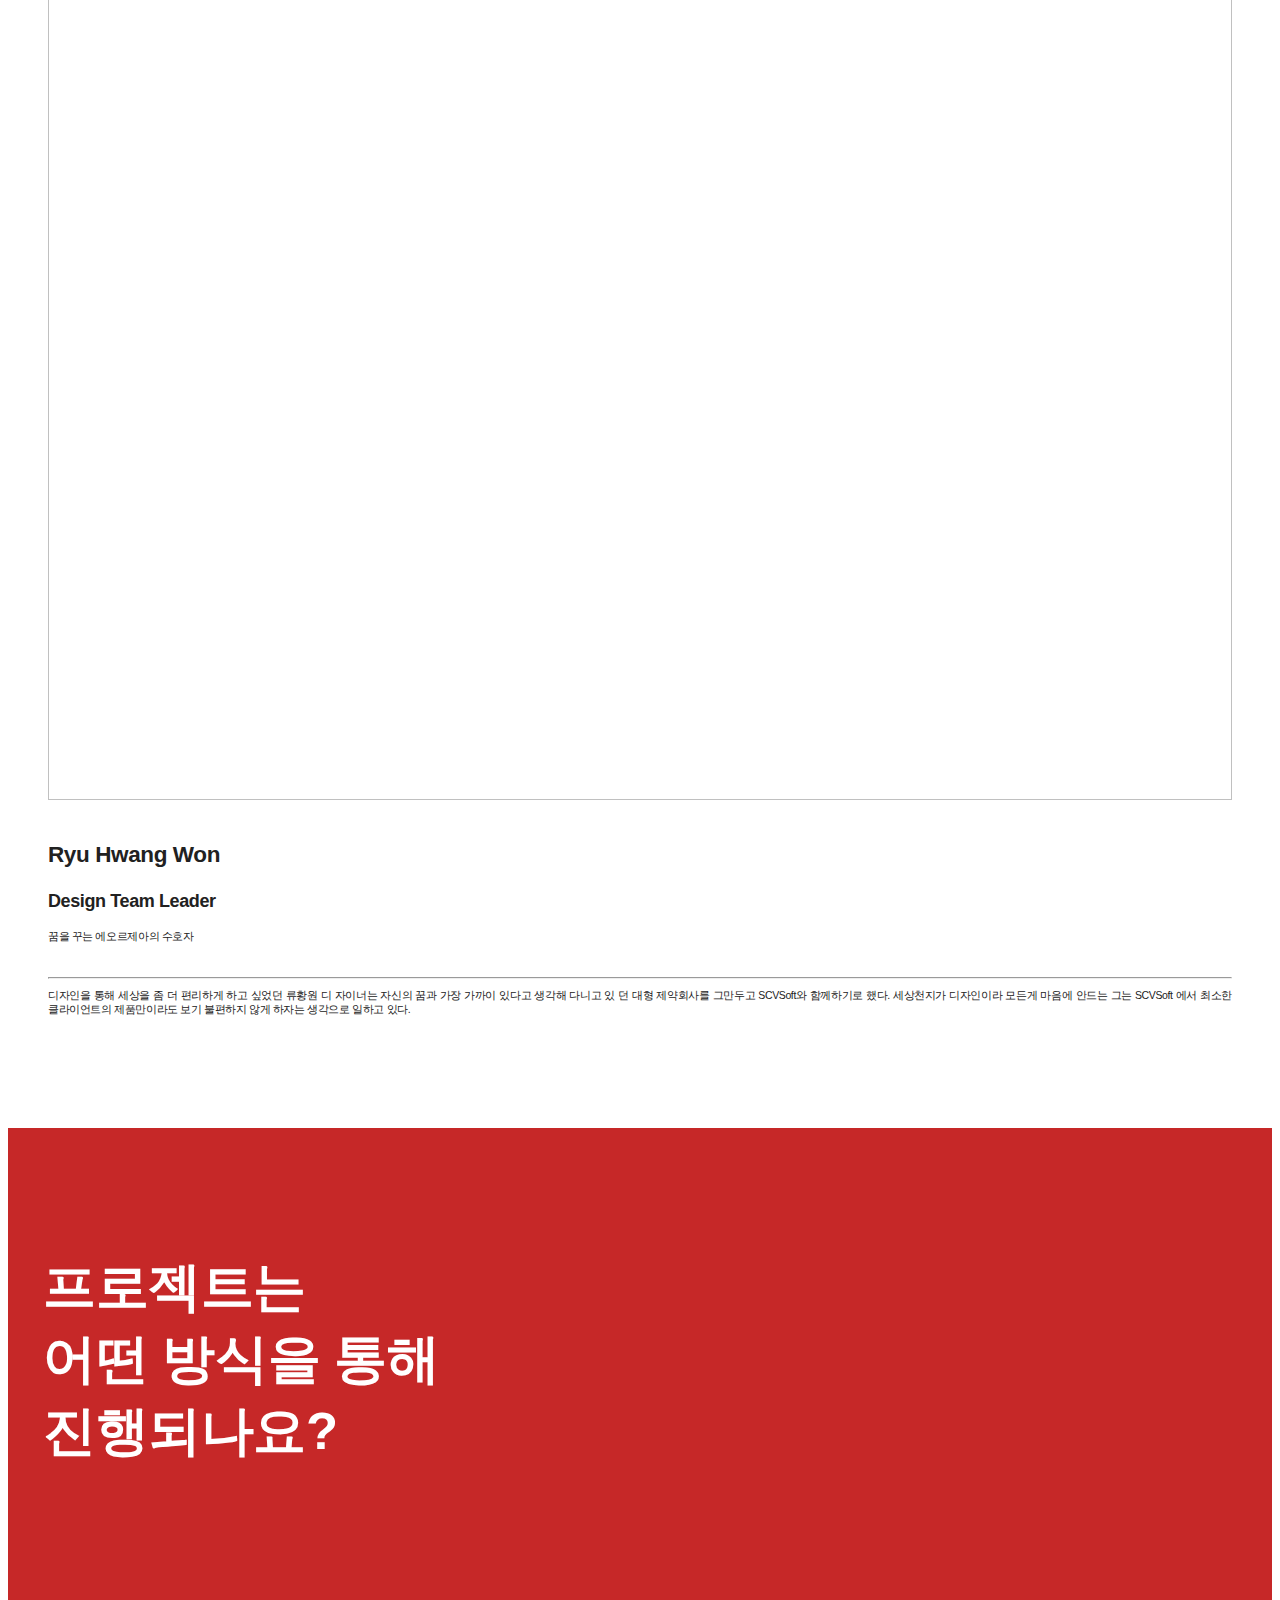
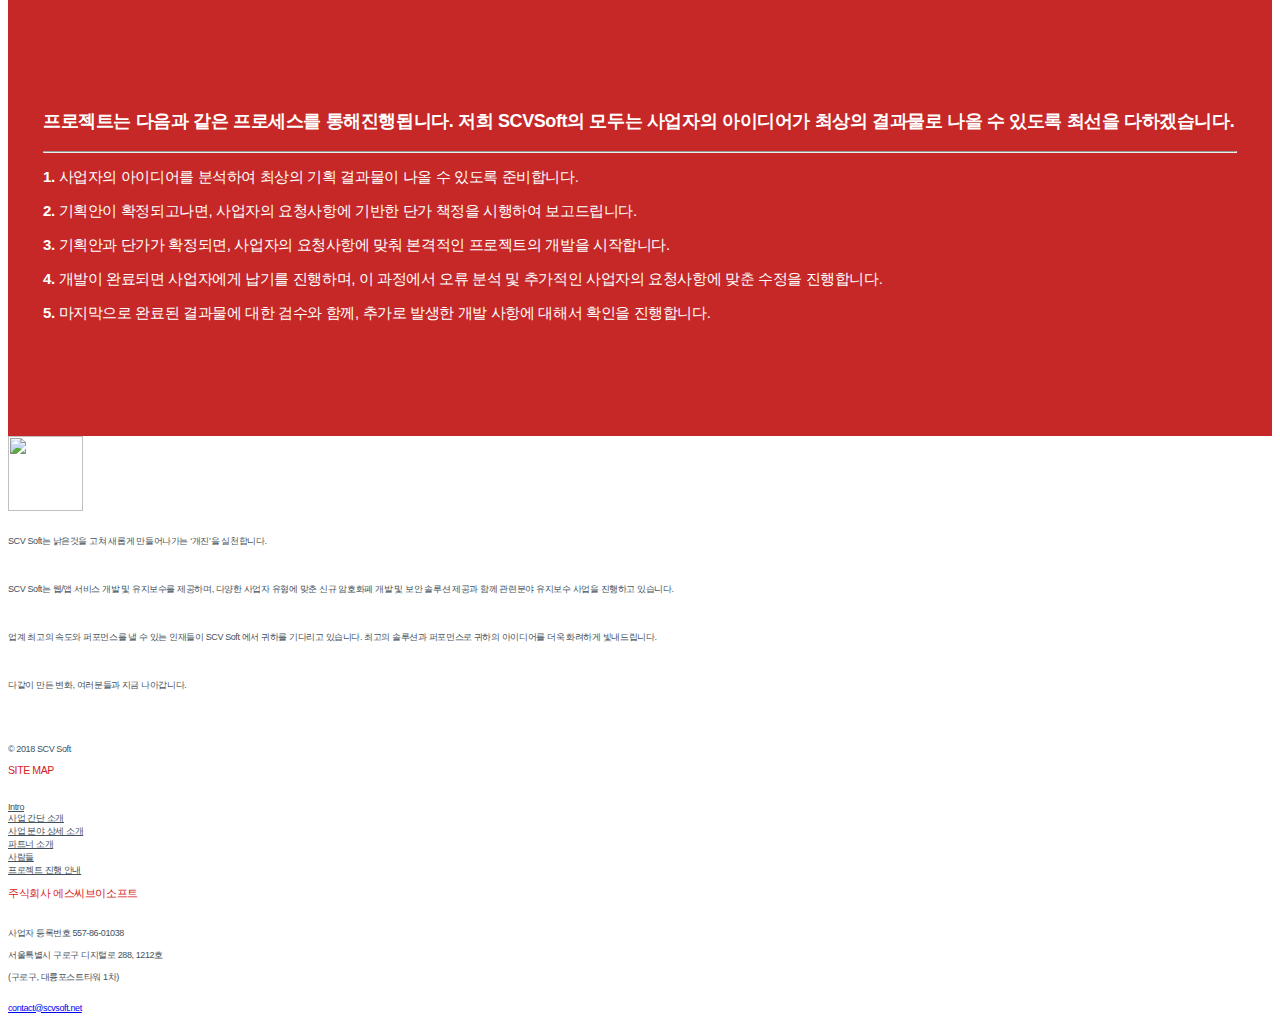
==== commit 814249d8: "update iss #20" ====
--- a/index2.html
+++ b/index2.html
@@ -5,6 +5,13 @@
     <meta name="viewport" content="width=device-width, initial-scale=1">
     <title>SCVSoft</title>
     <link rel="stylesheet" href="https://cdnjs.cloudflare.com/ajax/libs/bulma/0.7.1/css/bulma.min.css">
+
+    <!-- http://webdir.tistory.com/337 참고 할 것! -->
+    <!-- favicon -->
+    <link rel="shortcut icon" href="./favicon.ico">
+    <!-- TODO : 좀 더 세분화된 분류가 필요 현재는 16x16으로 떔빵 -->
+
+
     <script defer src="https://use.fontawesome.com/releases/v5.1.0/js/all.js"></script>
     <script
       src="https://code.jquery.com/jquery-3.3.1.min.js"
@@ -454,7 +461,7 @@
     <div class="container">
         <div class="navbar-brand">
             <a class="navbar-item" href="http://www.scvsoft.net/">
-                <img src="./img/header_logo.svg" height="30px" width="120px">
+                <img src="./img/header_logo.svg" height="60px" width="120px">
             </a>
             <a role="button" class="navbar-burger" data-target="navMenu" aria-label="menu" aria-expanded="false">
                 <span aria-hidden="true"></span>
@@ -499,8 +506,8 @@
             <div class="column white">
                 <div class="columns">
                     <div class="column">
-                        <img src="./img/main_icon.svg" width="435px" height="auto" class="add-padding-bottom">
-                        <p class="px-60 bold">상상의 중심 변화의 시작</p>
+                        <img src="./img/main_icon.svg" width="808px" height="auto" class="add-padding-bottom">
+                        <p class="px-60 bold">상상의 중심, 변화의 시작</p>
                         <p class="px-30">모든 사업의 시작에서 귀하의 곁에 함께합니다.</p>
                     </div>
                 </div>
@@ -799,23 +806,24 @@
             </div>
             <div class="project-right column is-3-desktop is-6-tablet is-12-mobile white red-background">
                 <p class="px-24 bold">
-                    다음과 같은 프로세스를 따릅니다.
+                    프로젝트는 다음과 같은 프로세스를 통해진행됩니다. 저희 SCVSoft의 모두는 사업자의 아이디어가 최상의 결과물로 나올 수 있도록 최선을 다하겠습니다.
                 </p>
                 <hr>
                 <p class="px-20">
-                    <b>1.</b> 클라이언트의 요구 사항을 분석합니다.
+                    <b>1.</b> 사업자의 아이디어를 분석하여 최상의 기획 결과물이 나올 수 있도록 준비합니다.
+
                 </p>
                 <p class="px-20">
-                    <b>2.</b> 요구 사항에 기반한 단가 책정을 시행합니다.
+                    <b>2.</b> 기획안이 확정되고나면, 사업자의 요청사항에 기반한 단가 책정을 시행하여 보고드립니다.
                 </p>
                 <p class="px-20">
-                    <b>3.</b> 인력을 투입하여 개발을 실시합니다.
+                    <b>3.</b> 기획안과 단가가 확정되면, 사업자의 요청사항에 맞춰 본격적인 프로젝트의 개발을 시작합니다.
                 </p>
                 <p class="px-20">
-                    <b>4.</b> 납기를 합니다.
+                    <b>4.</b> 개발이 완료되면 사업자에게 납기를 진행하며, 이 과정에서 오류 분석 및 추가적인 사업자의 요청사항에 맞춘 수정을 진행합니다.
                 </p>
                 <p class="px-20">
-                    <b>5.</b> 검수 및 추가 개발 사항에 대해서 확인을 합니다.
+                    <b>5.</b> 마지막으로 완료된 결과물에 대한 검수와 함께, 추가로 발생한 개발 사항에 대해서 확인을 진행합니다.
                 </p>
             </div>
         </div>
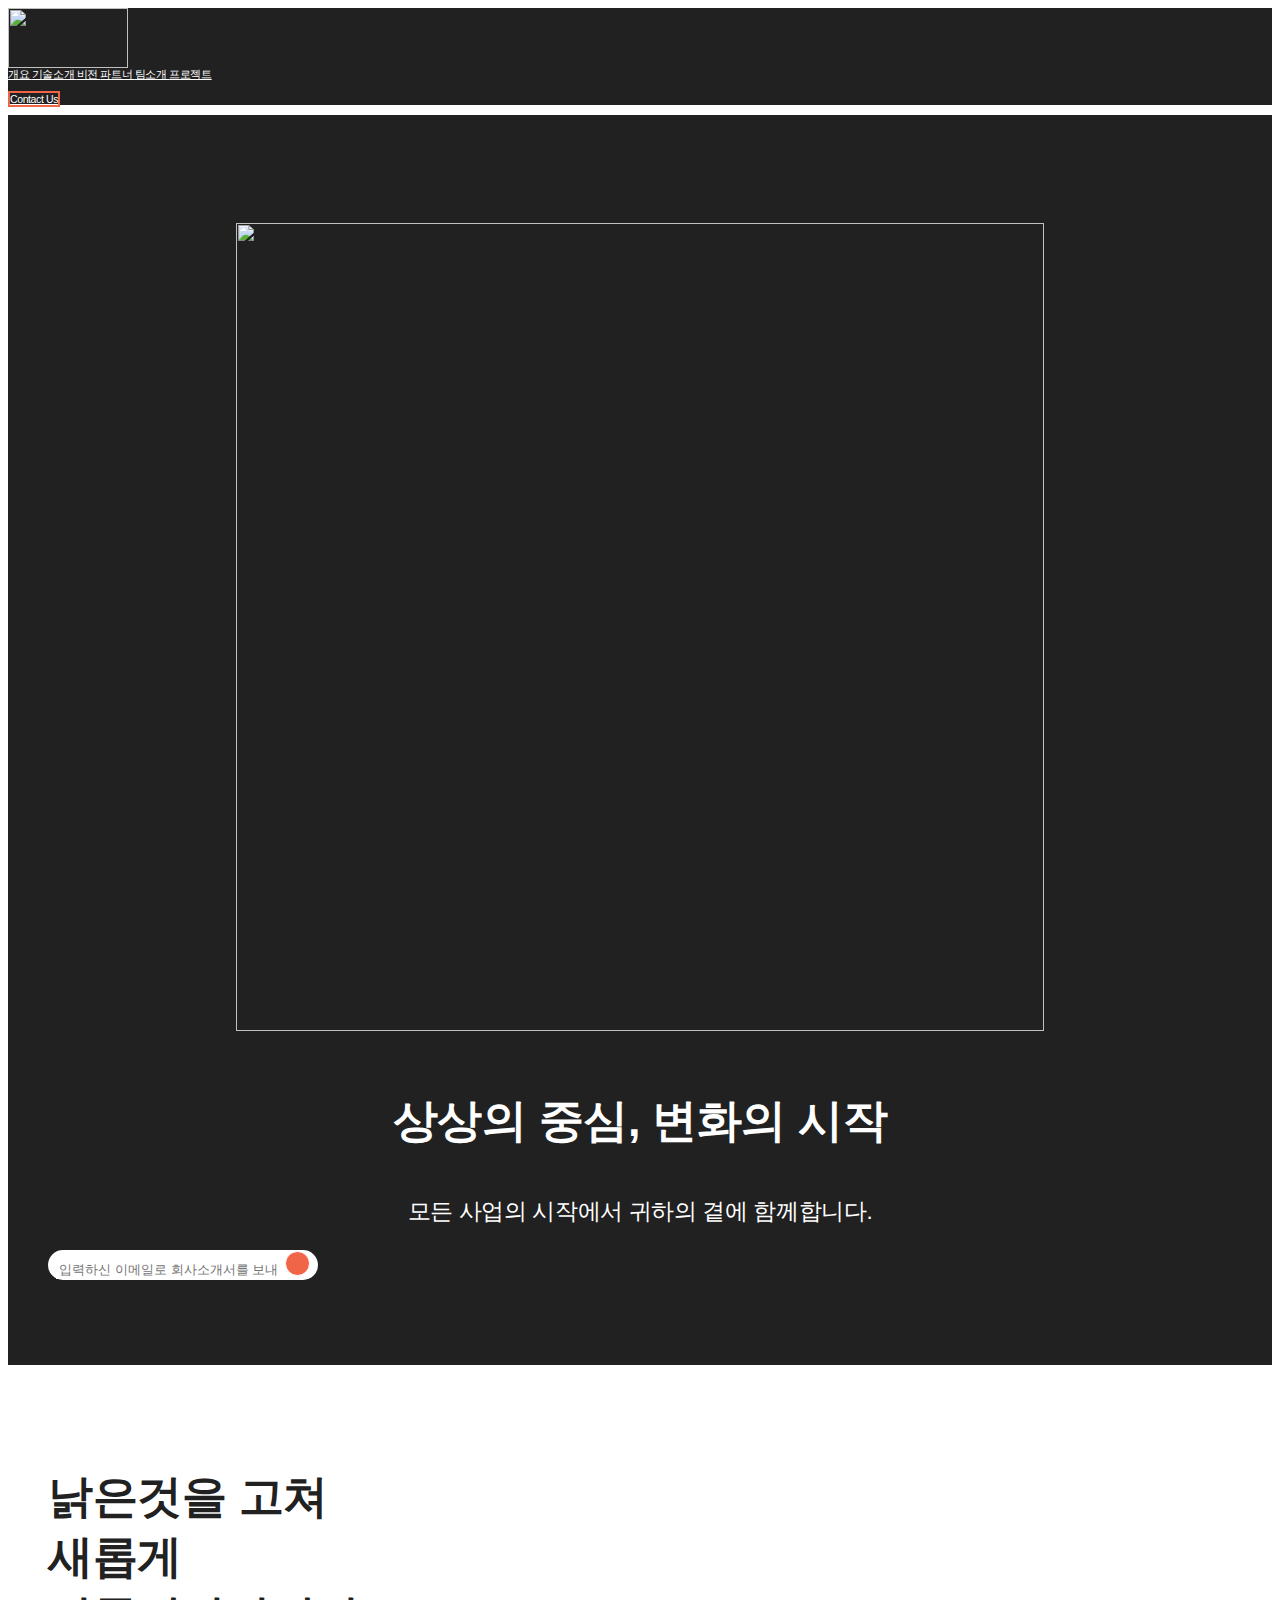
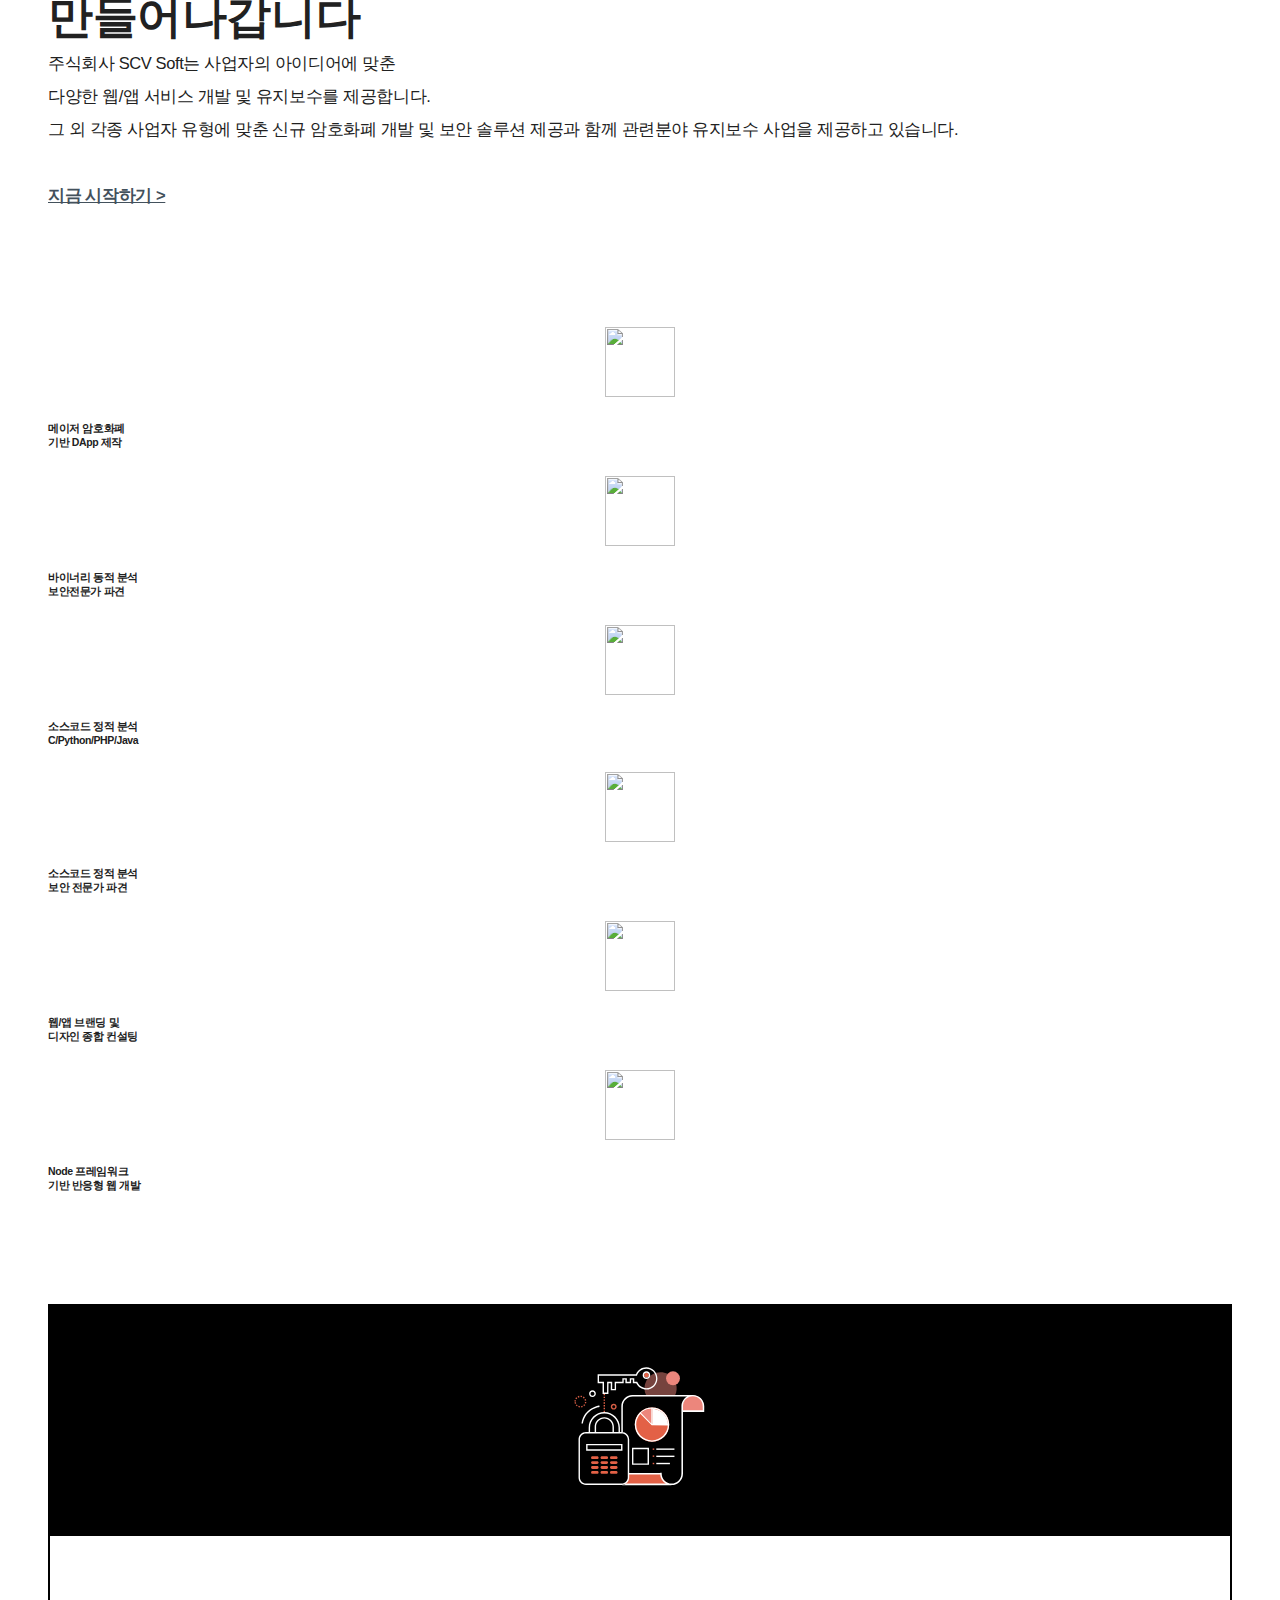
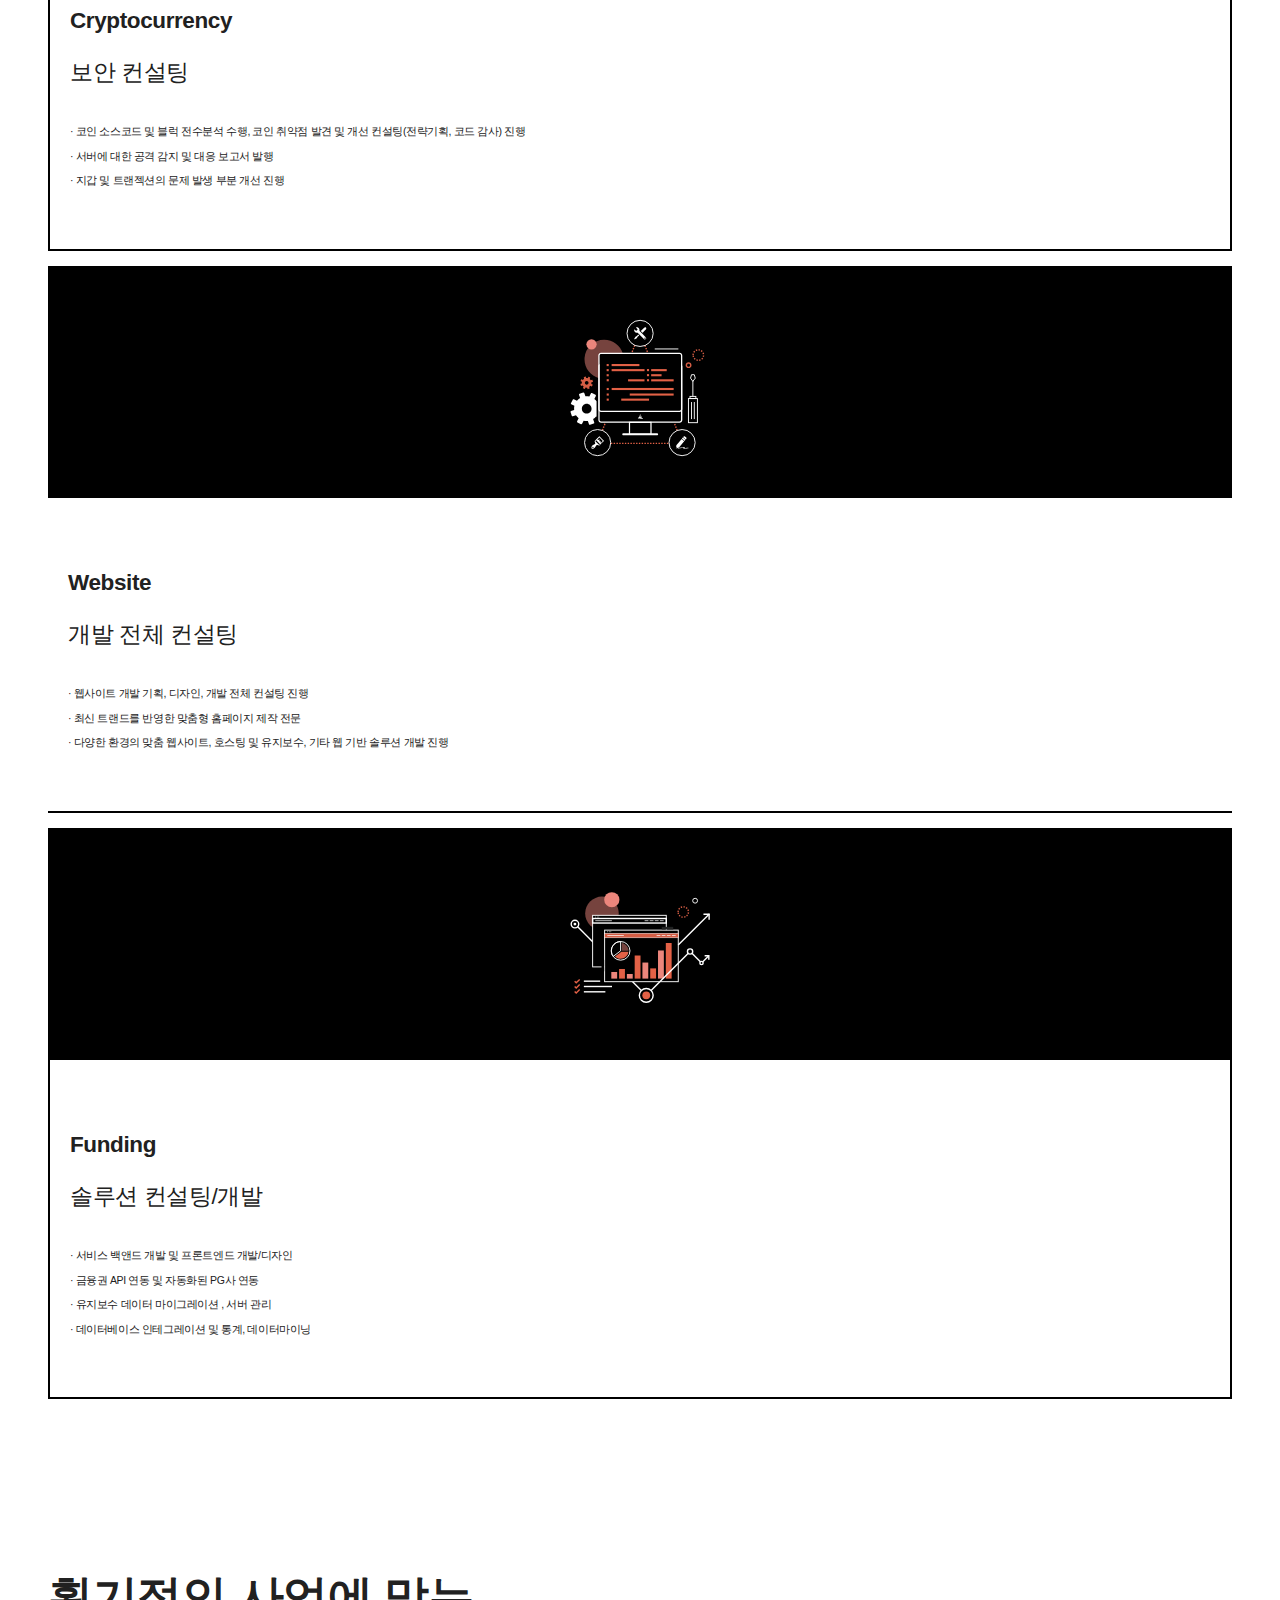
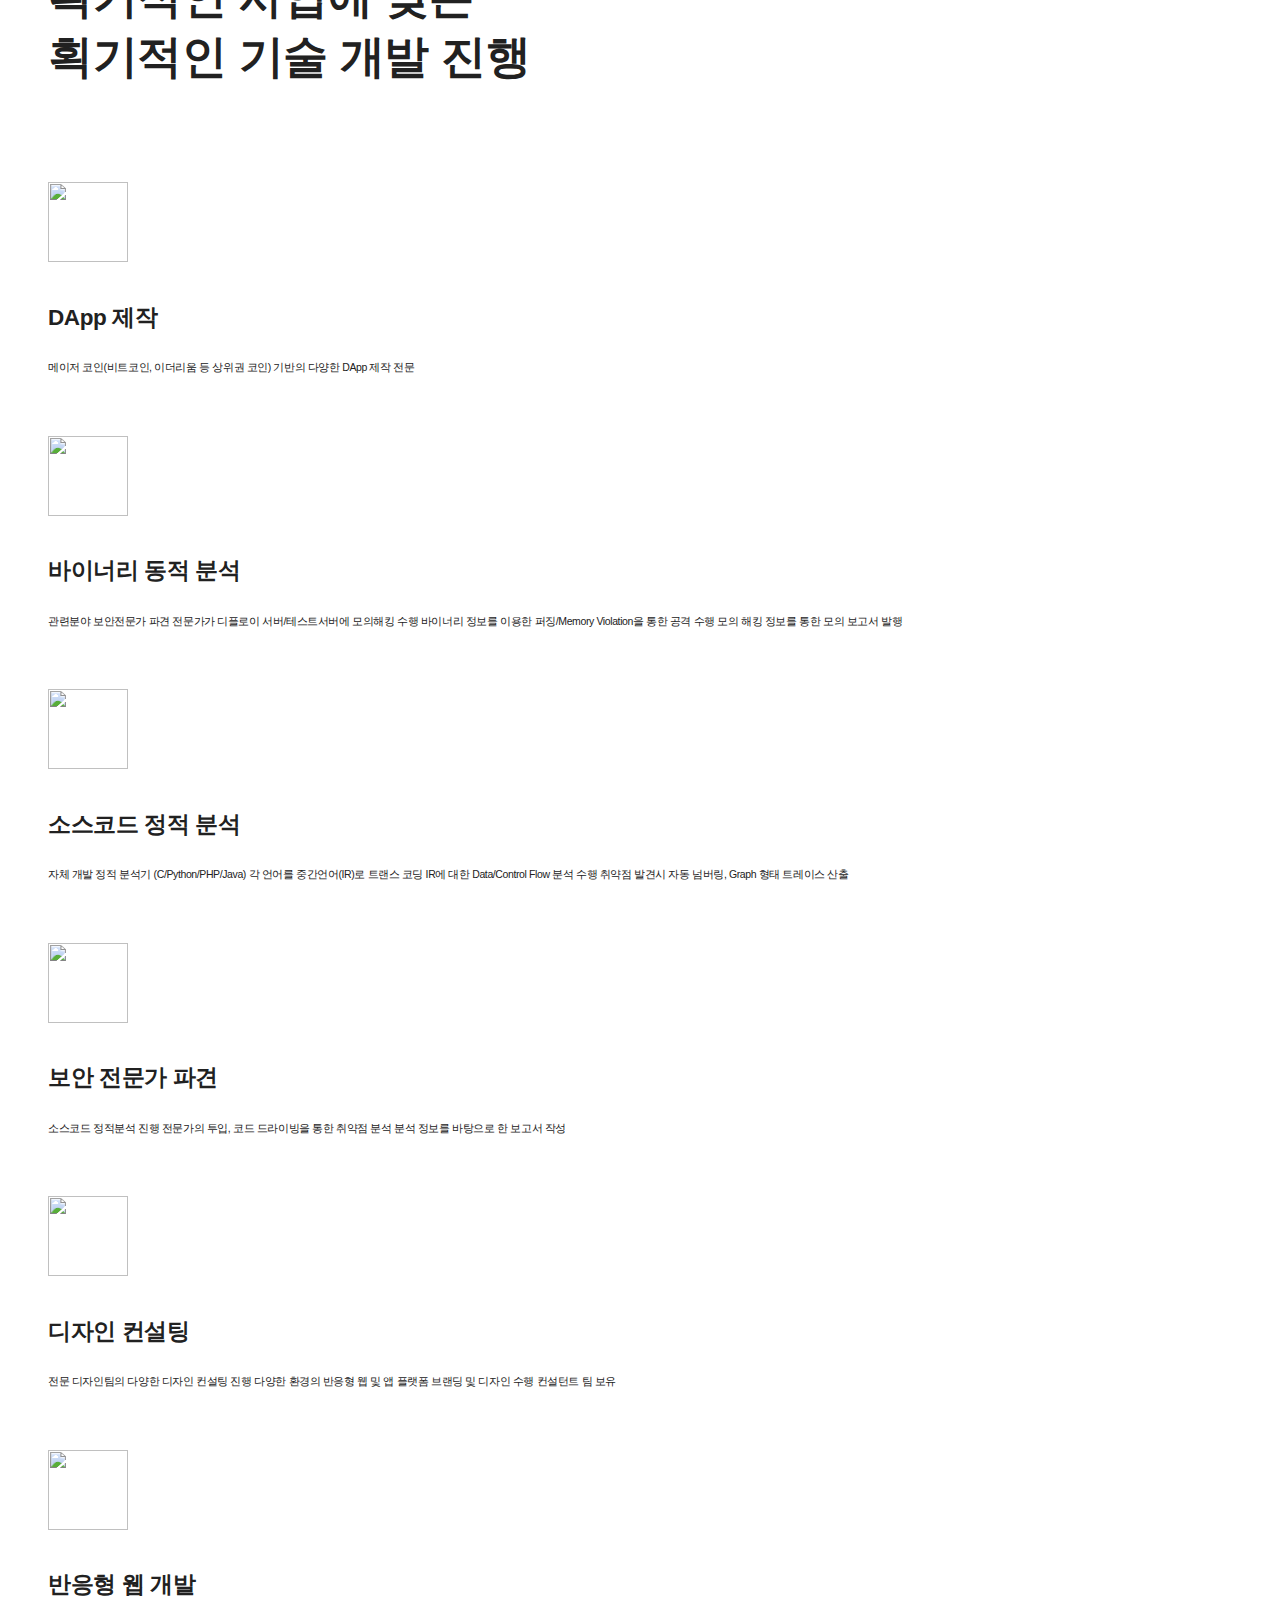
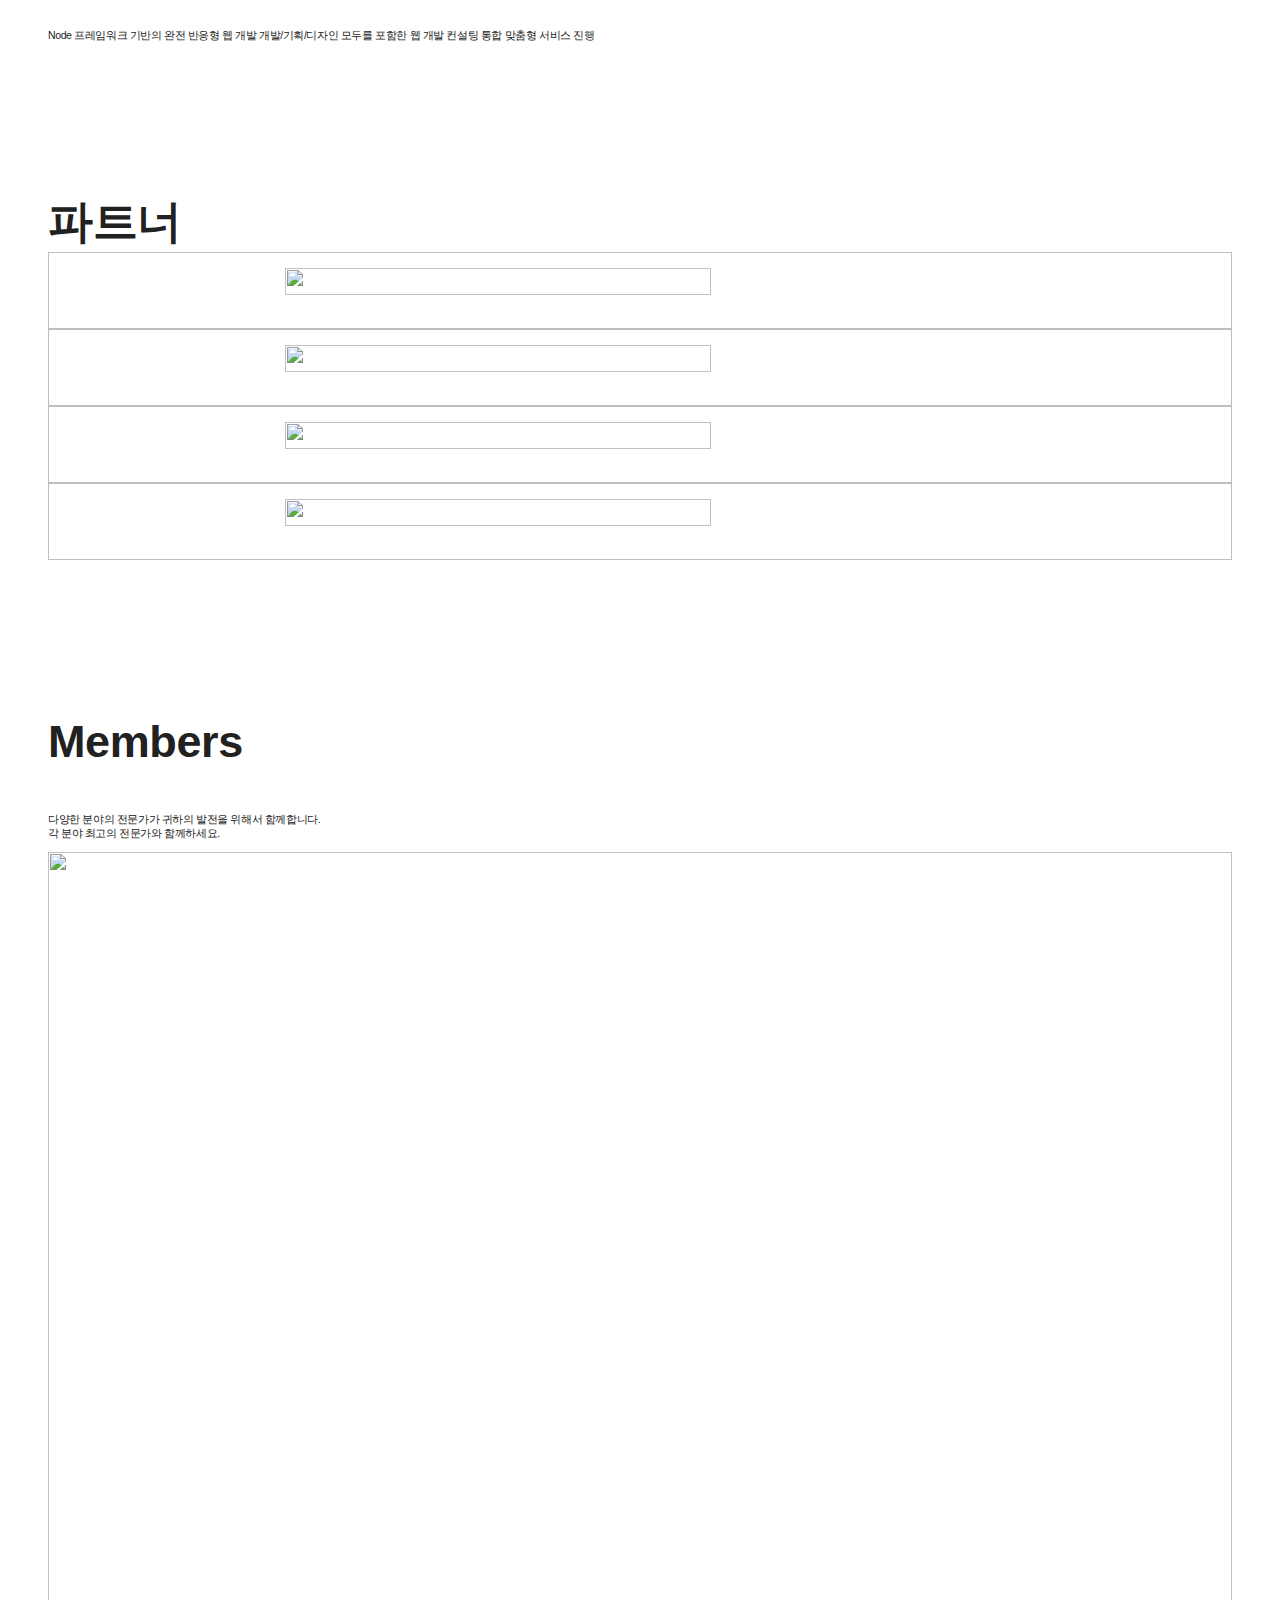
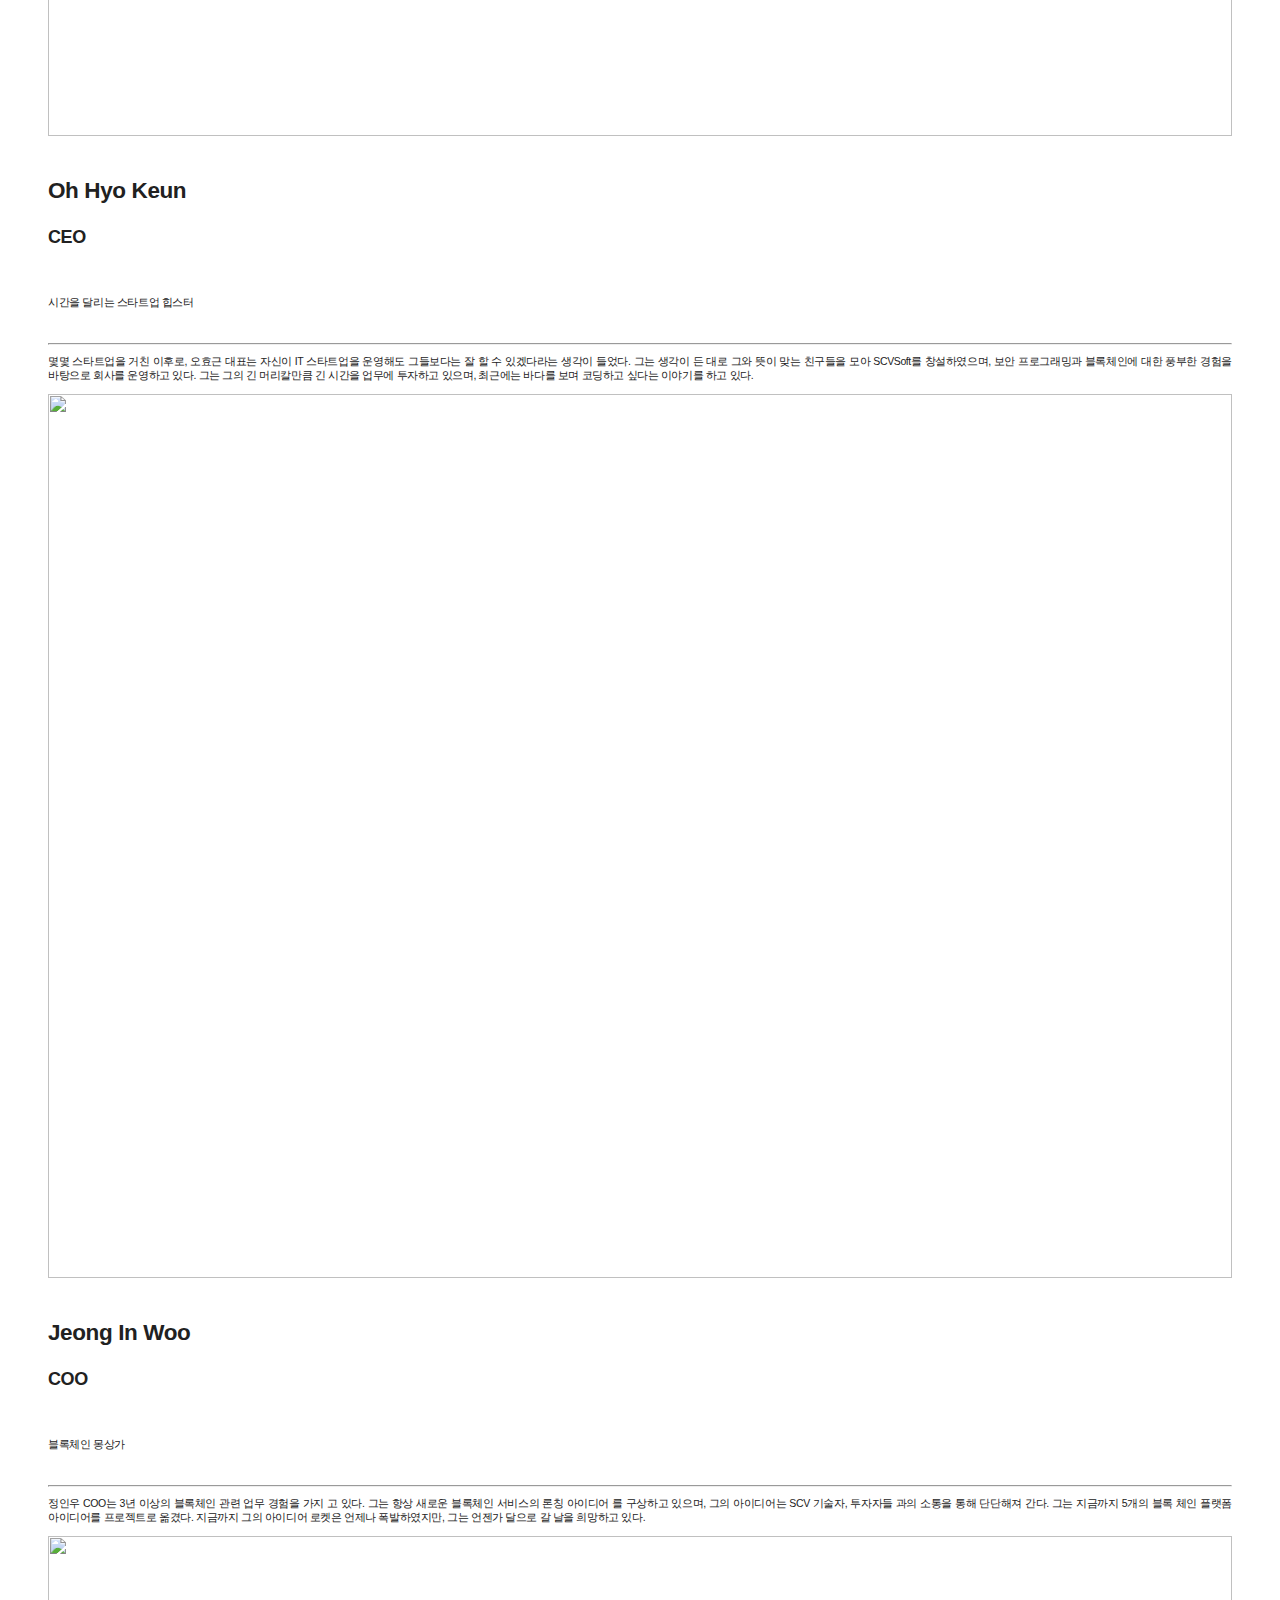
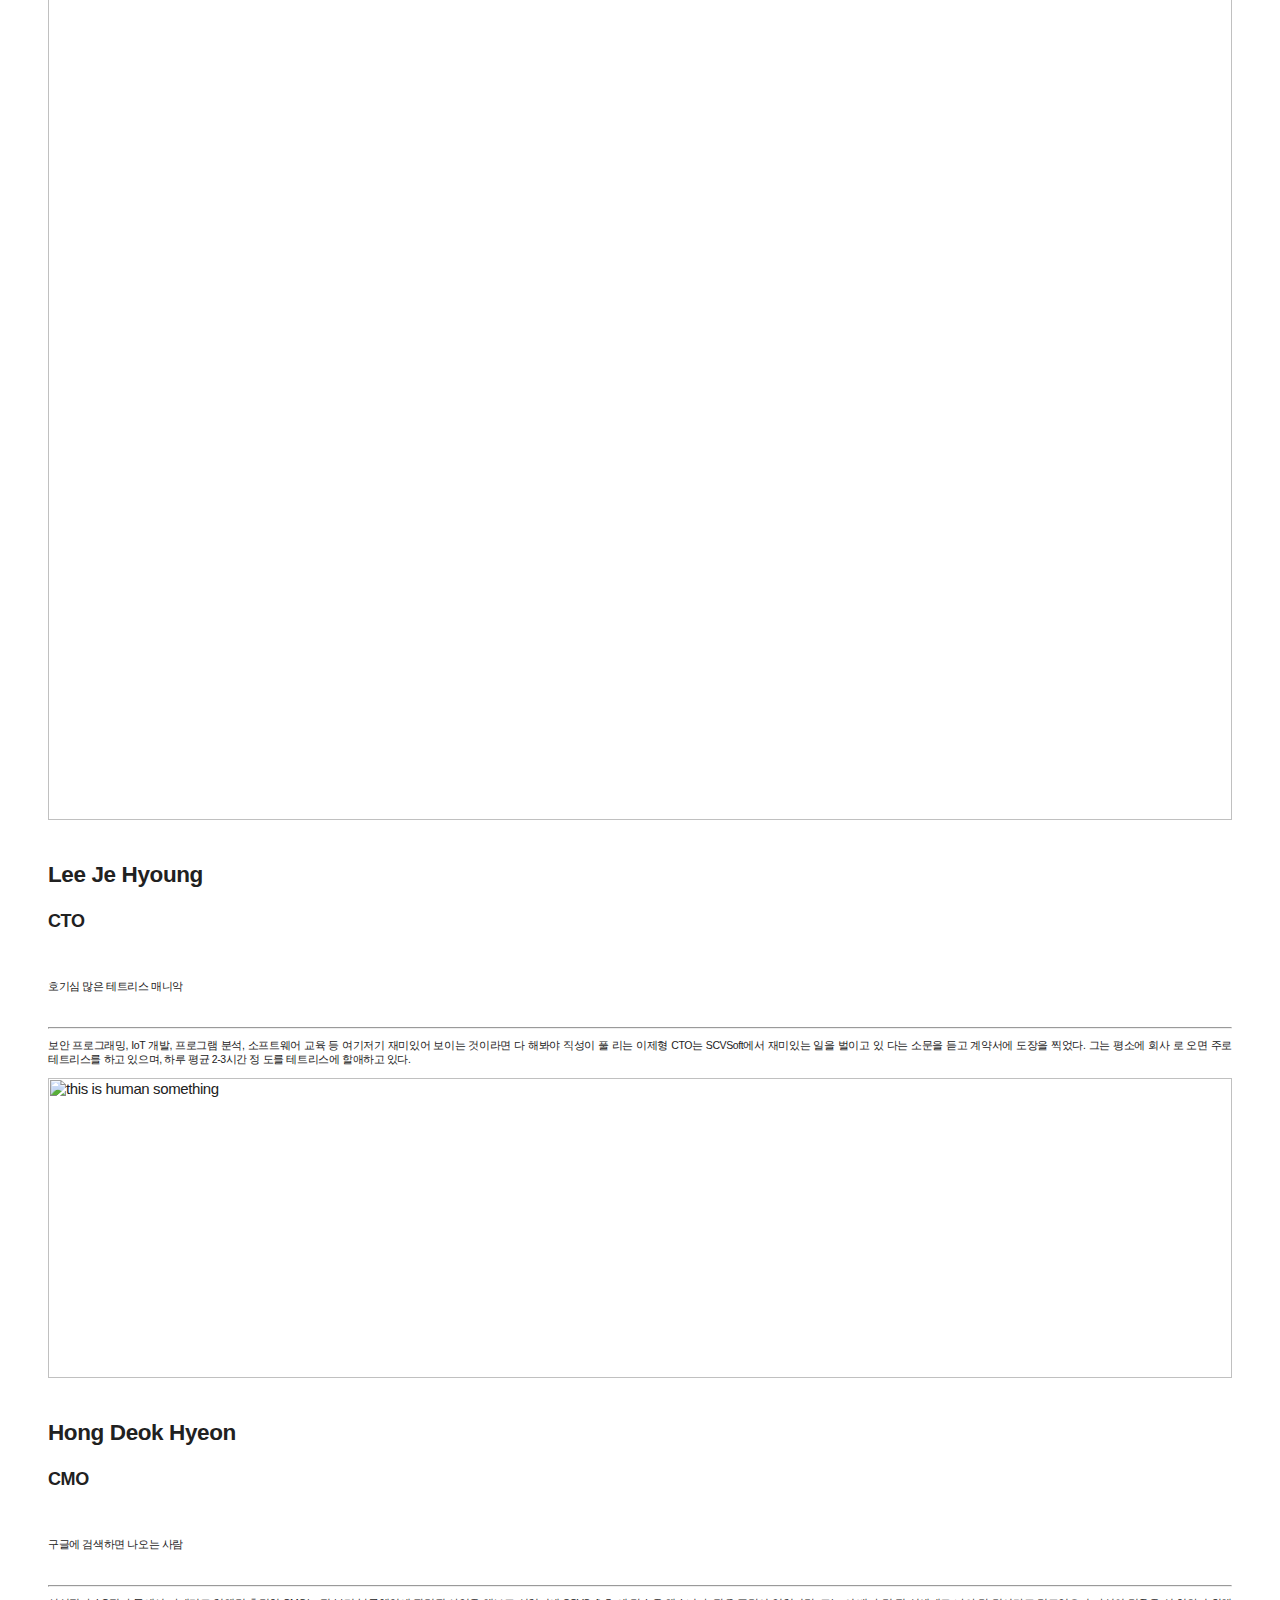
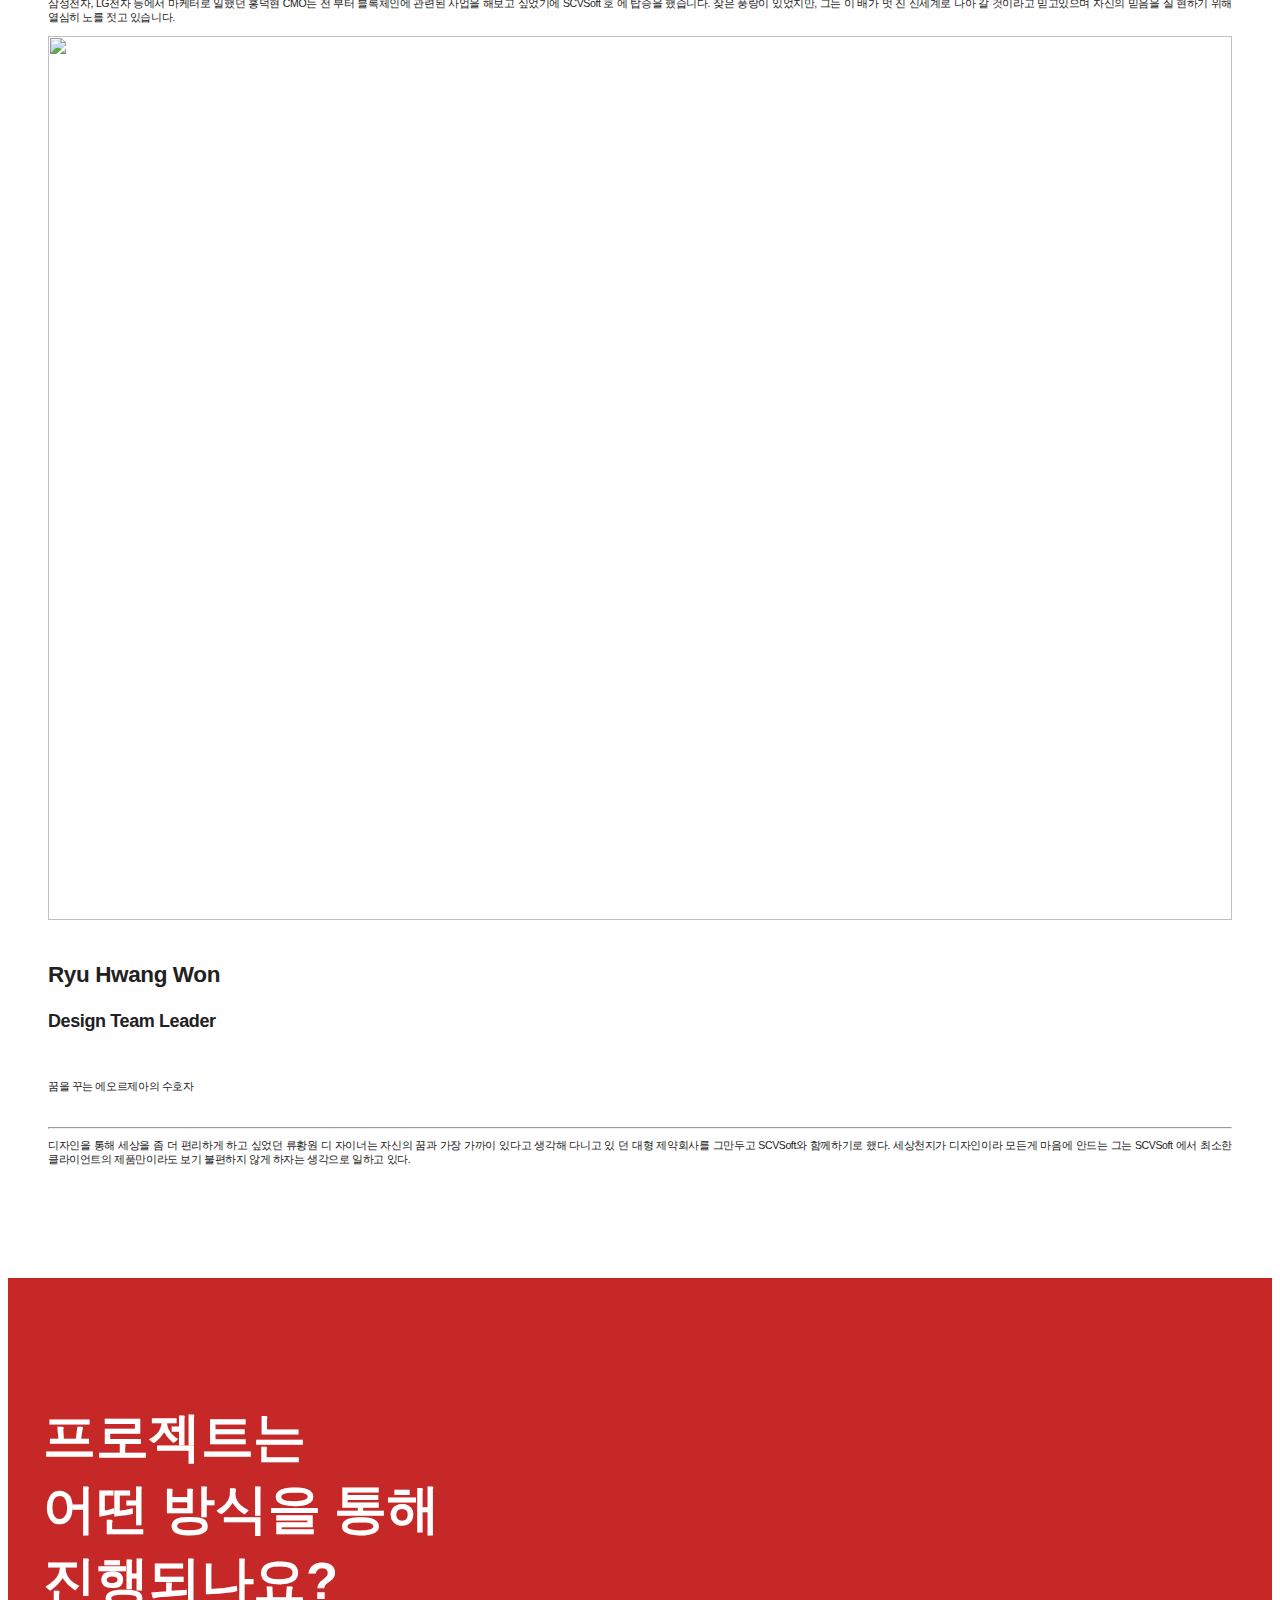
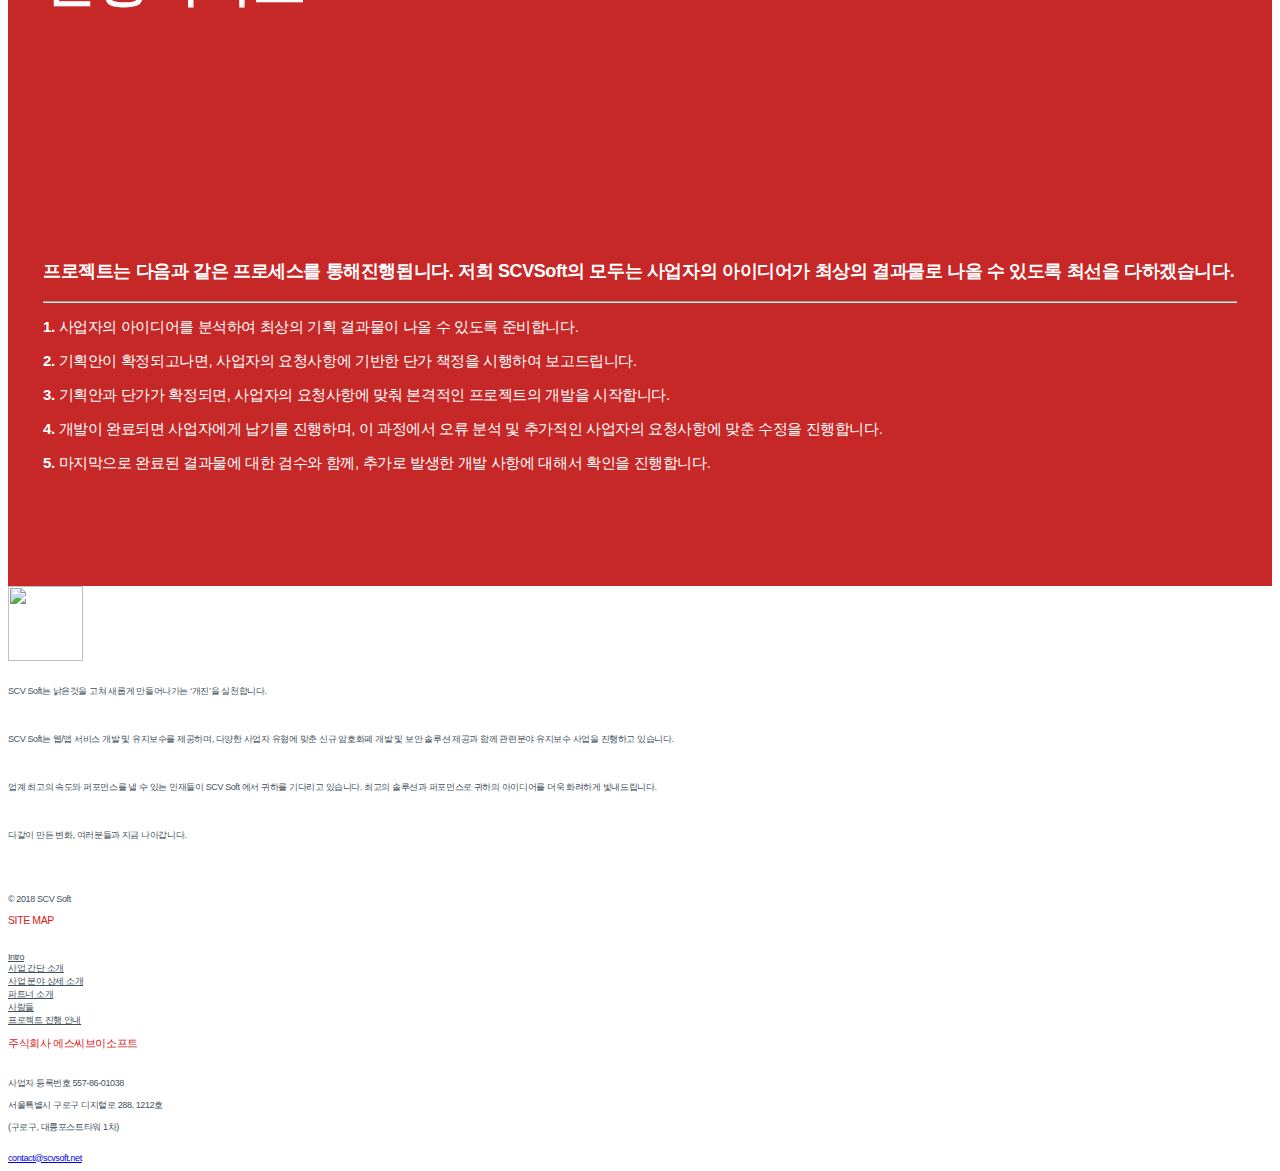
==== commit dcc01ebb: "update iss #19" ====
--- a/index2.html
+++ b/index2.html
@@ -452,6 +452,10 @@
 
         .add-padding-bottom {
             padding-bottom: 15px;
+        }
+
+        .add-padding-bottom-30px {
+            padding-bottom: 30px;
         }
     </style>
 </head>
@@ -712,7 +716,7 @@
                 <img src="./img/human1@3x.png" width="100%" height="auto">
                 <div class="team-top">
                     <p class="px-30 bold">Oh Hyo Keun</p>
-                    <p class="px-24 bold">CEO</p>
+                    <p class="px-24 bold add-padding-bottom-30px ">CEO</p>
                     <p class="px-14">시간을 달리는 스타트업 힙스터</p>
                 </div>
                 <hr>
@@ -729,7 +733,7 @@
                 <img src="./img/human2@3x.png" width="100%" height="auto">
                 <div class="team-top">
                     <p class="px-30 bold">Jeong In Woo</p>
-                    <p class="px-24 bold">COO</p>
+                    <p class="px-24 bold add-padding-bottom-30px ">COO</p>
                     <p class="px-14">블록체인 몽상가</p>
                 </div>
                 <hr>
@@ -746,7 +750,7 @@
                 <img src="./img/human3@3x.png" width="100%" height="auto">
                 <div class="team-top">
                     <p class="px-30 bold">Lee Je Hyoung</p>
-                    <p class="px-24 bold">CTO</p>
+                    <p class="px-24 bold add-padding-bottom-30px ">CTO</p>
                     <p class="px-14">호기심 많은 테트리스 매니악</p>
                 </div>
                 <hr>
@@ -763,7 +767,7 @@
                 <img src="./img/unknown.jpg" alt="this is human something" width="100%" height="300px">
                 <div class="team-top">
                     <p class="px-30 bold">Hong Deok Hyeon</p>
-                    <p class="px-24 bold">CMO</p>
+                    <p class="px-24 bold add-padding-bottom-30px ">CMO</p>
                     <p class="px-14">구글에 검색하면 나오는 사람</p>
                 </div>
                 <hr>
@@ -780,7 +784,7 @@
                 <img src="./img/human5@3x.png" width="100%" height="auto">
                 <div class="team-top">
                     <p class="px-30 bold">Ryu Hwang Won</p>
-                    <p class="px-24 bold">Design Team Leader</p>
+                    <p class="px-24 bold add-padding-bottom-30px ">Design Team Leader</p>
                     <p class="px-14">꿈을 꾸는 에오르제아의 수호자</p>
                 </div>
                 <hr>
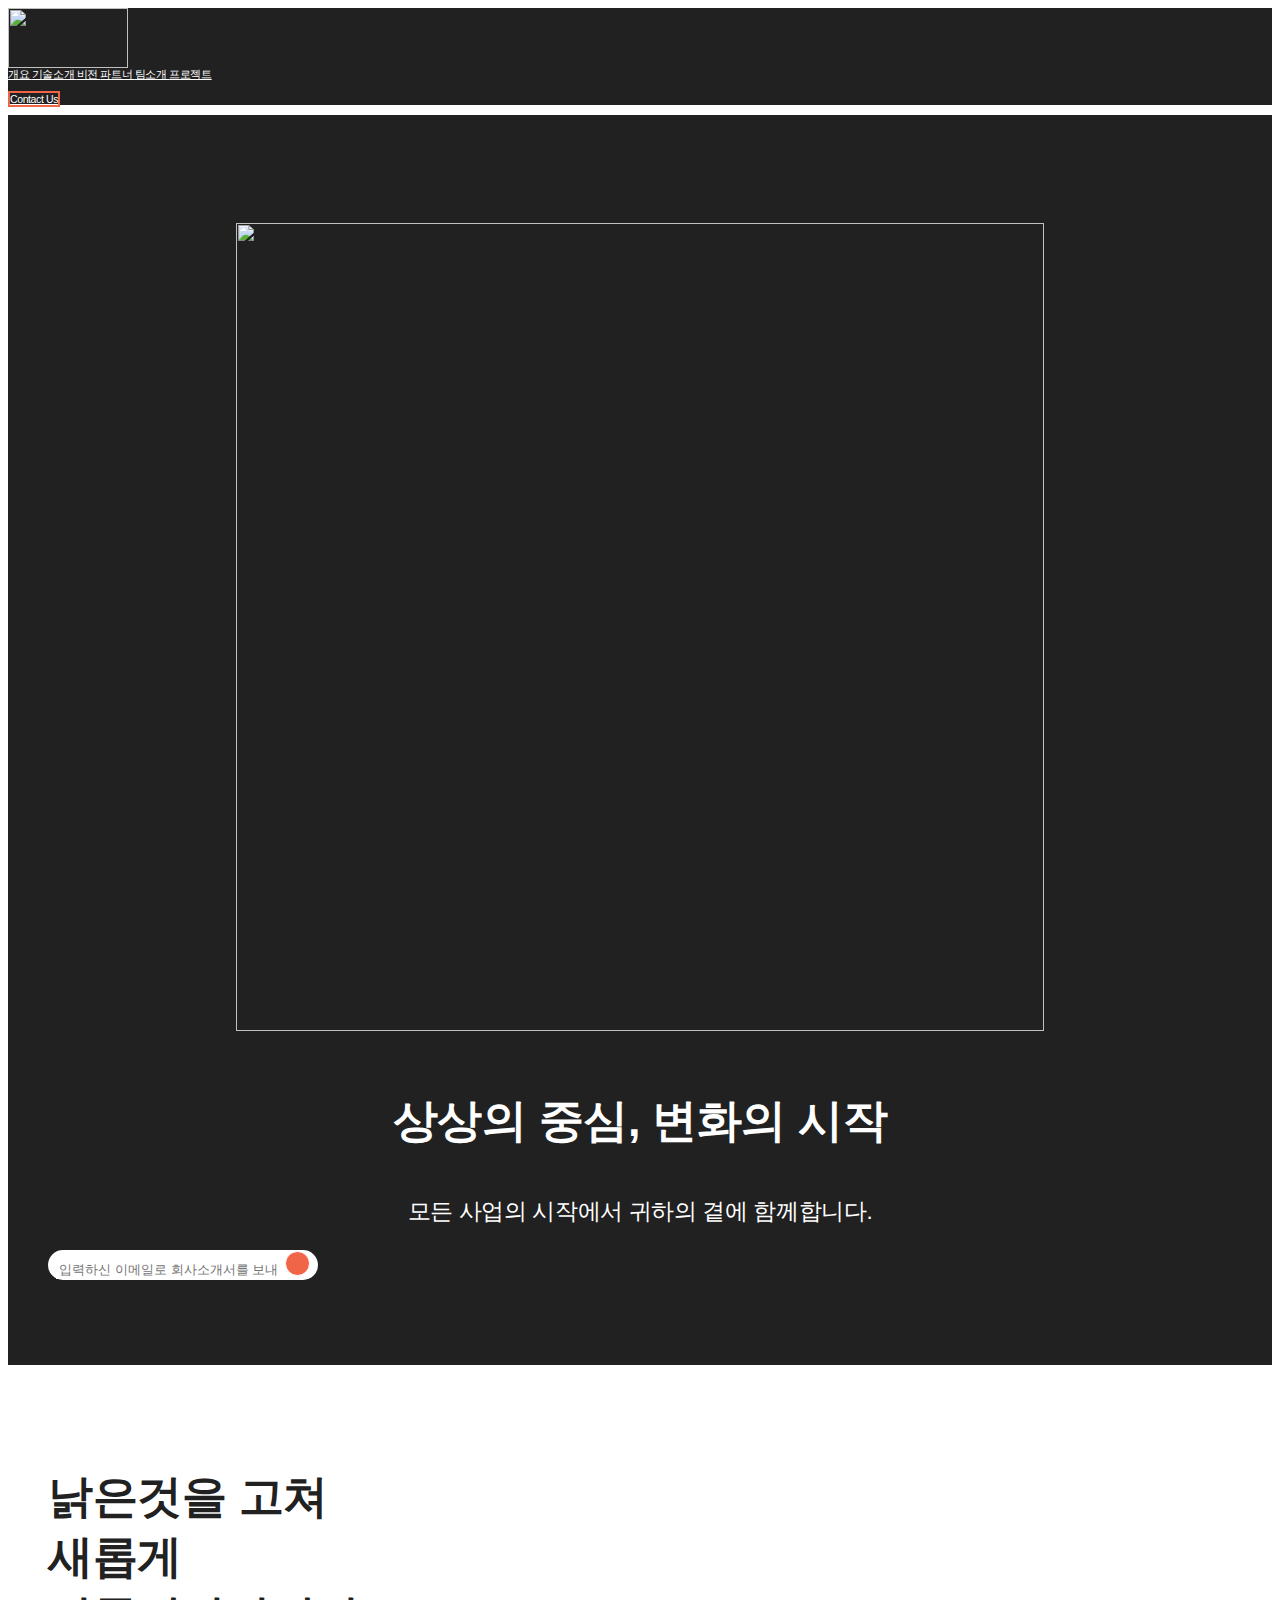
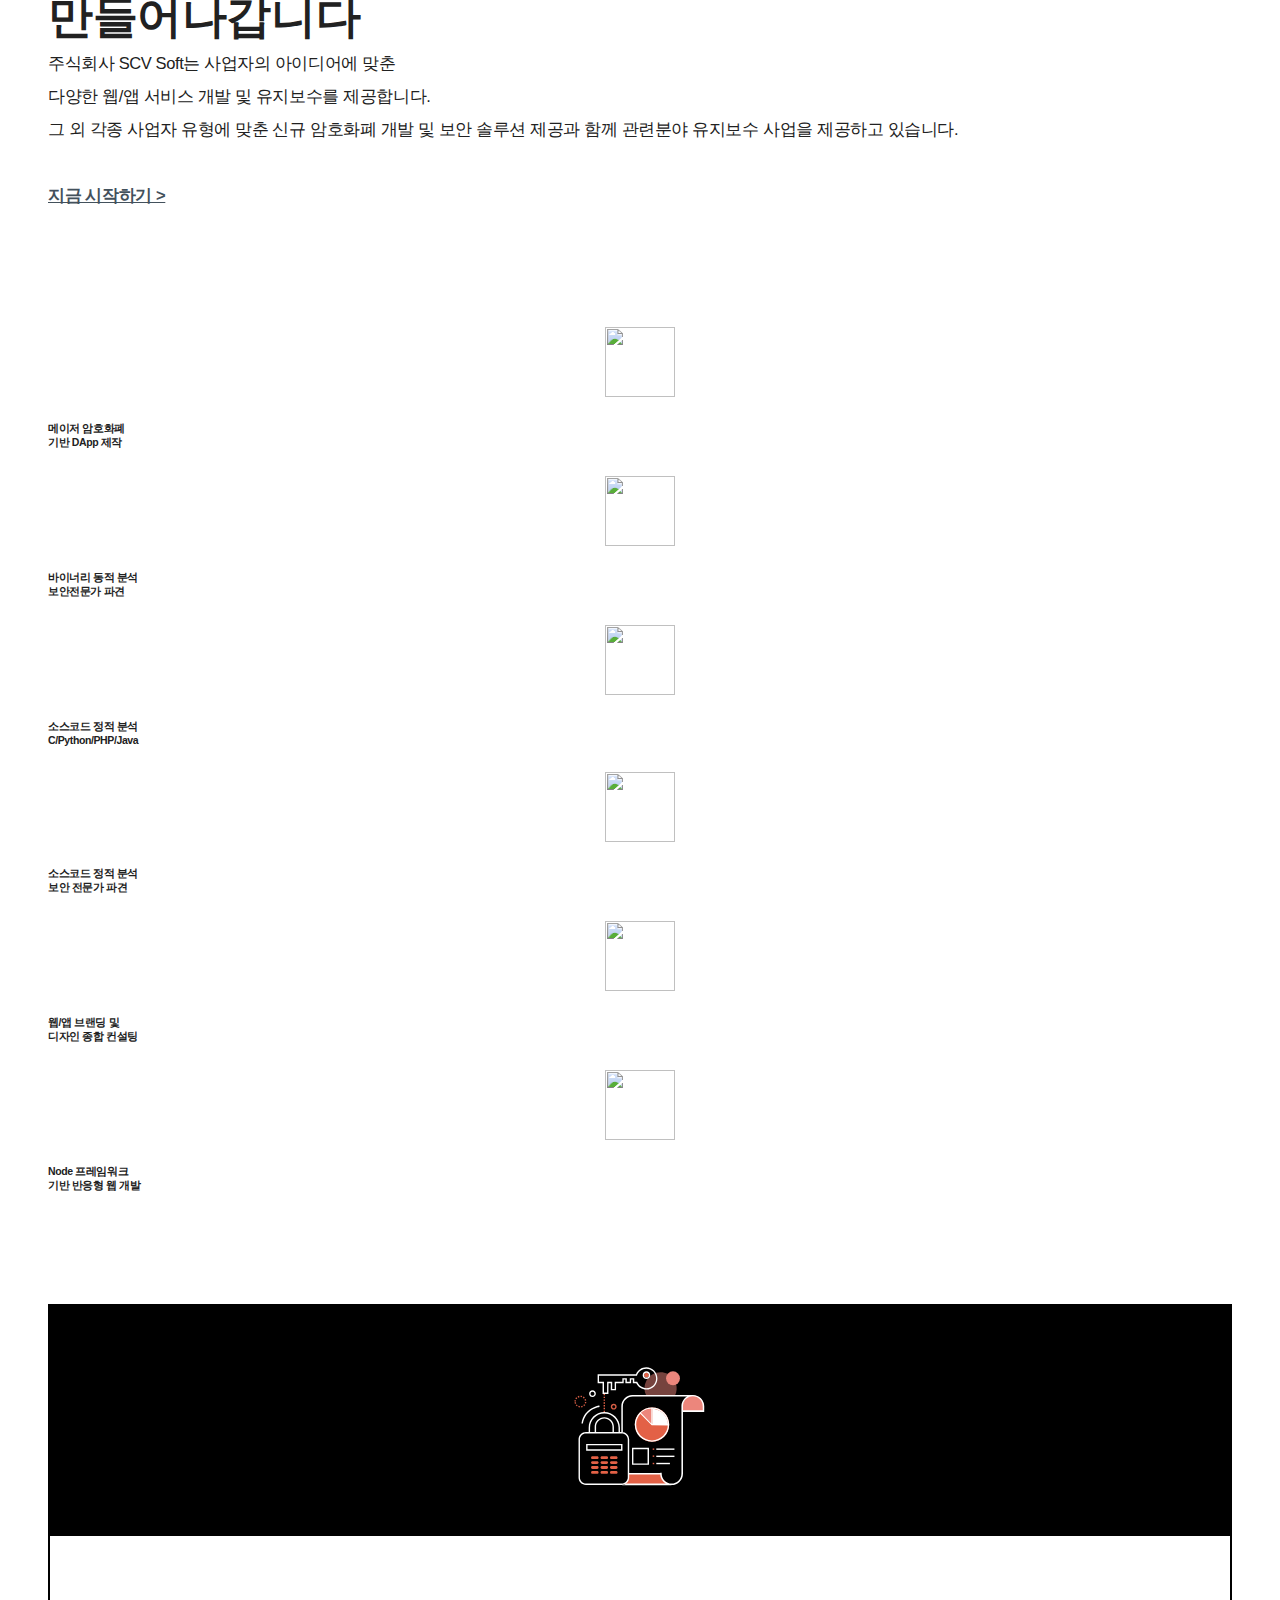
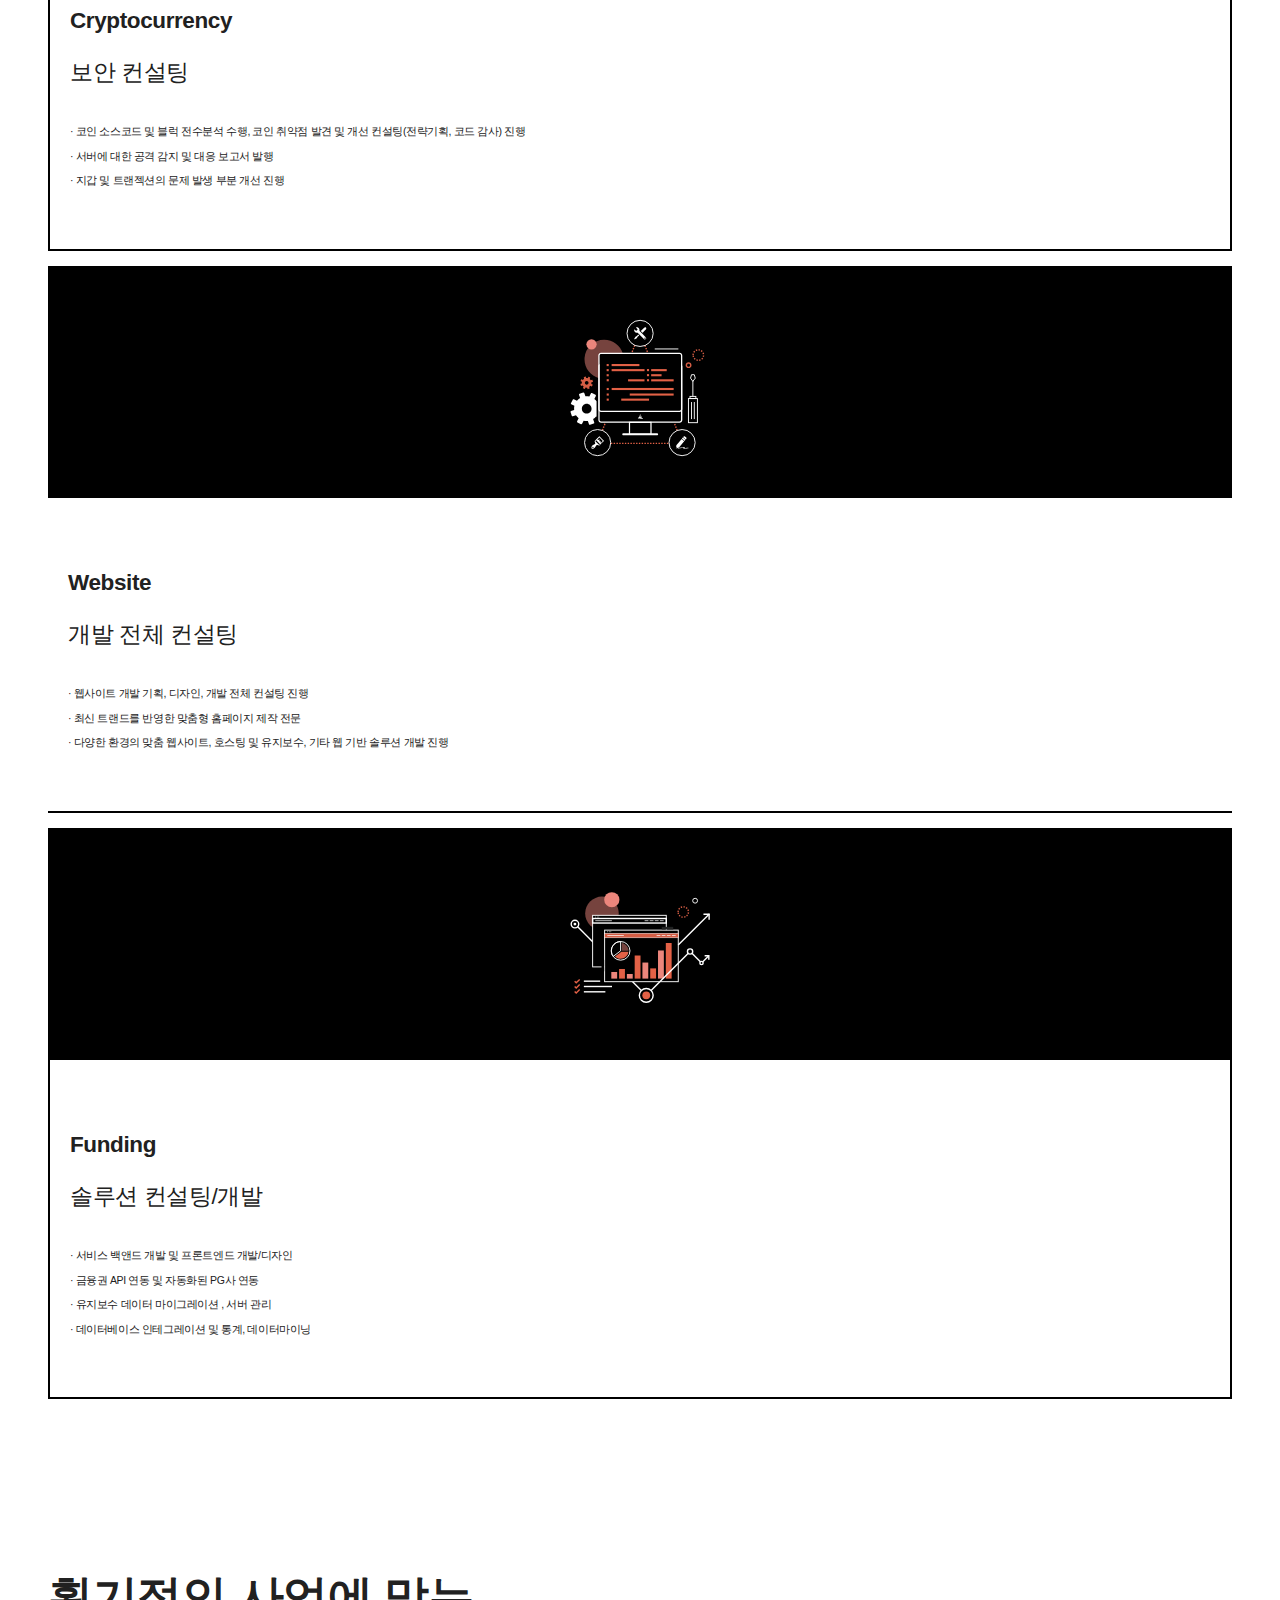
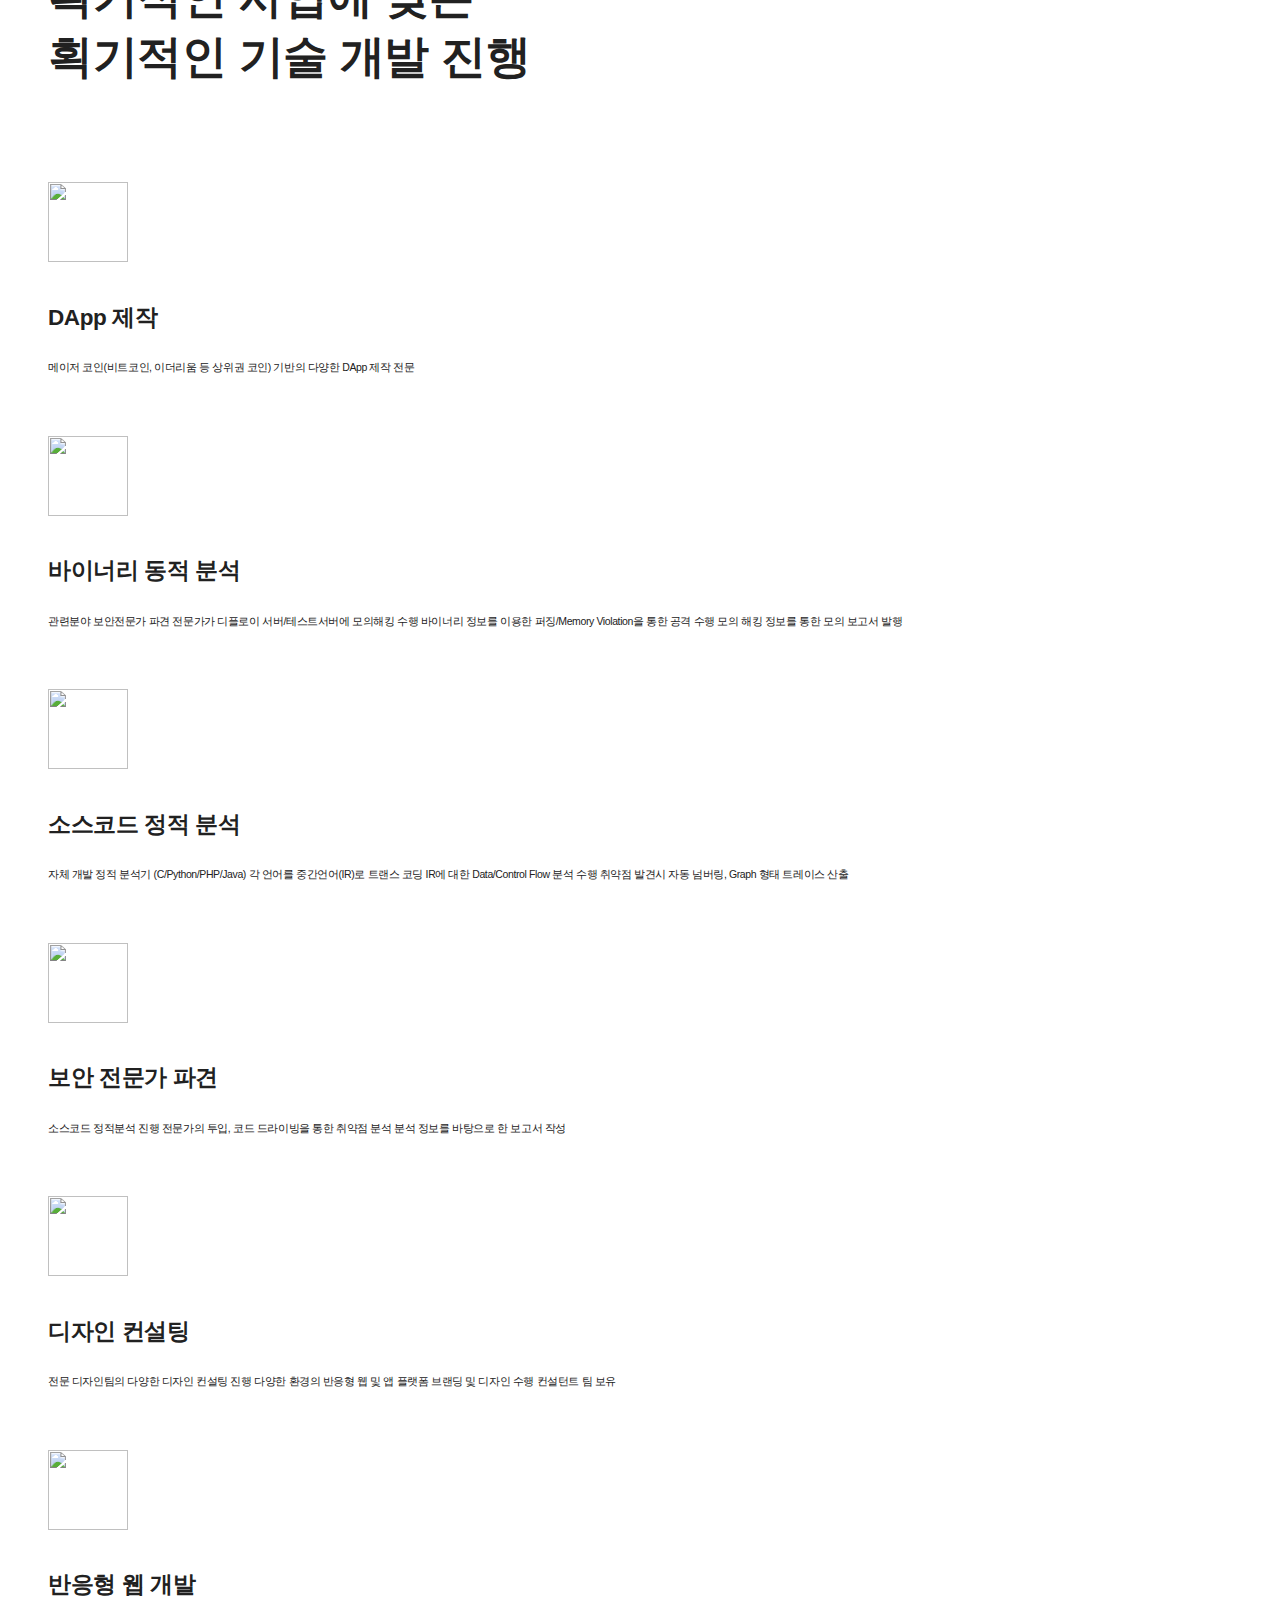
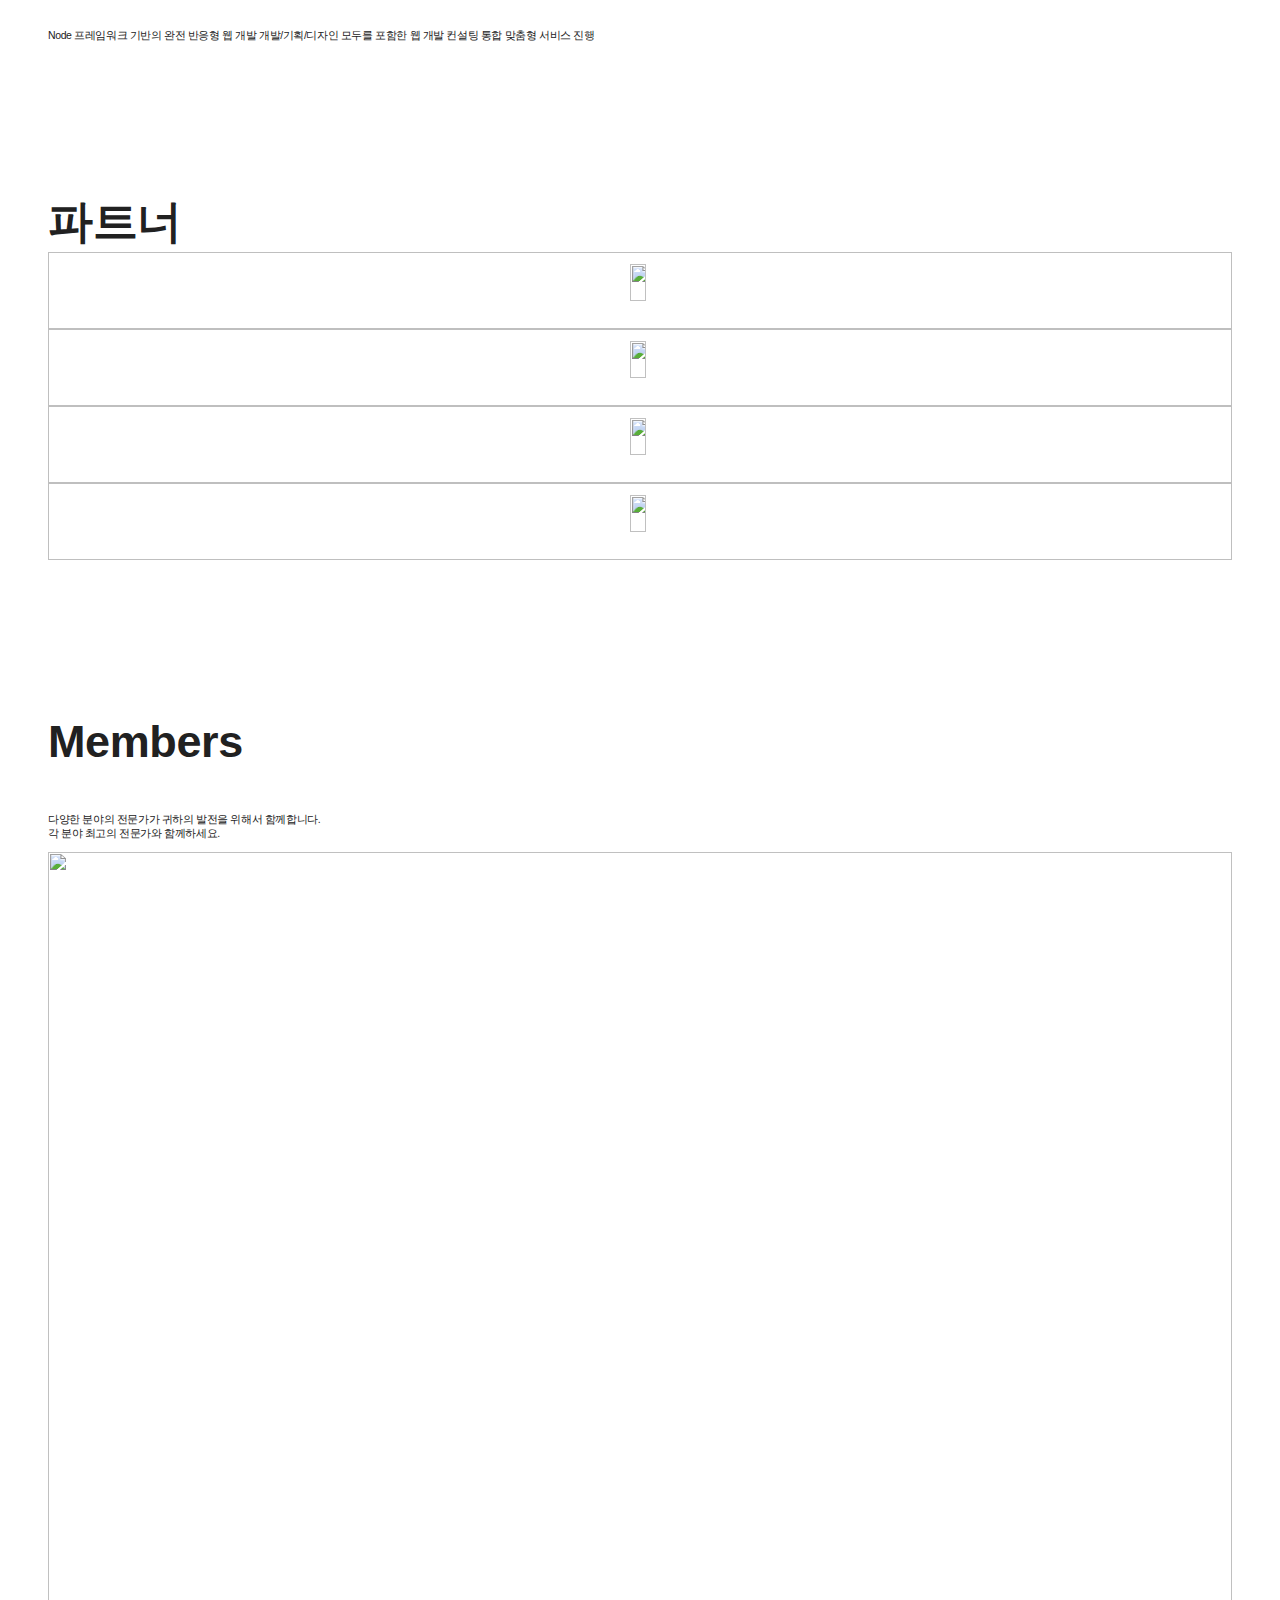
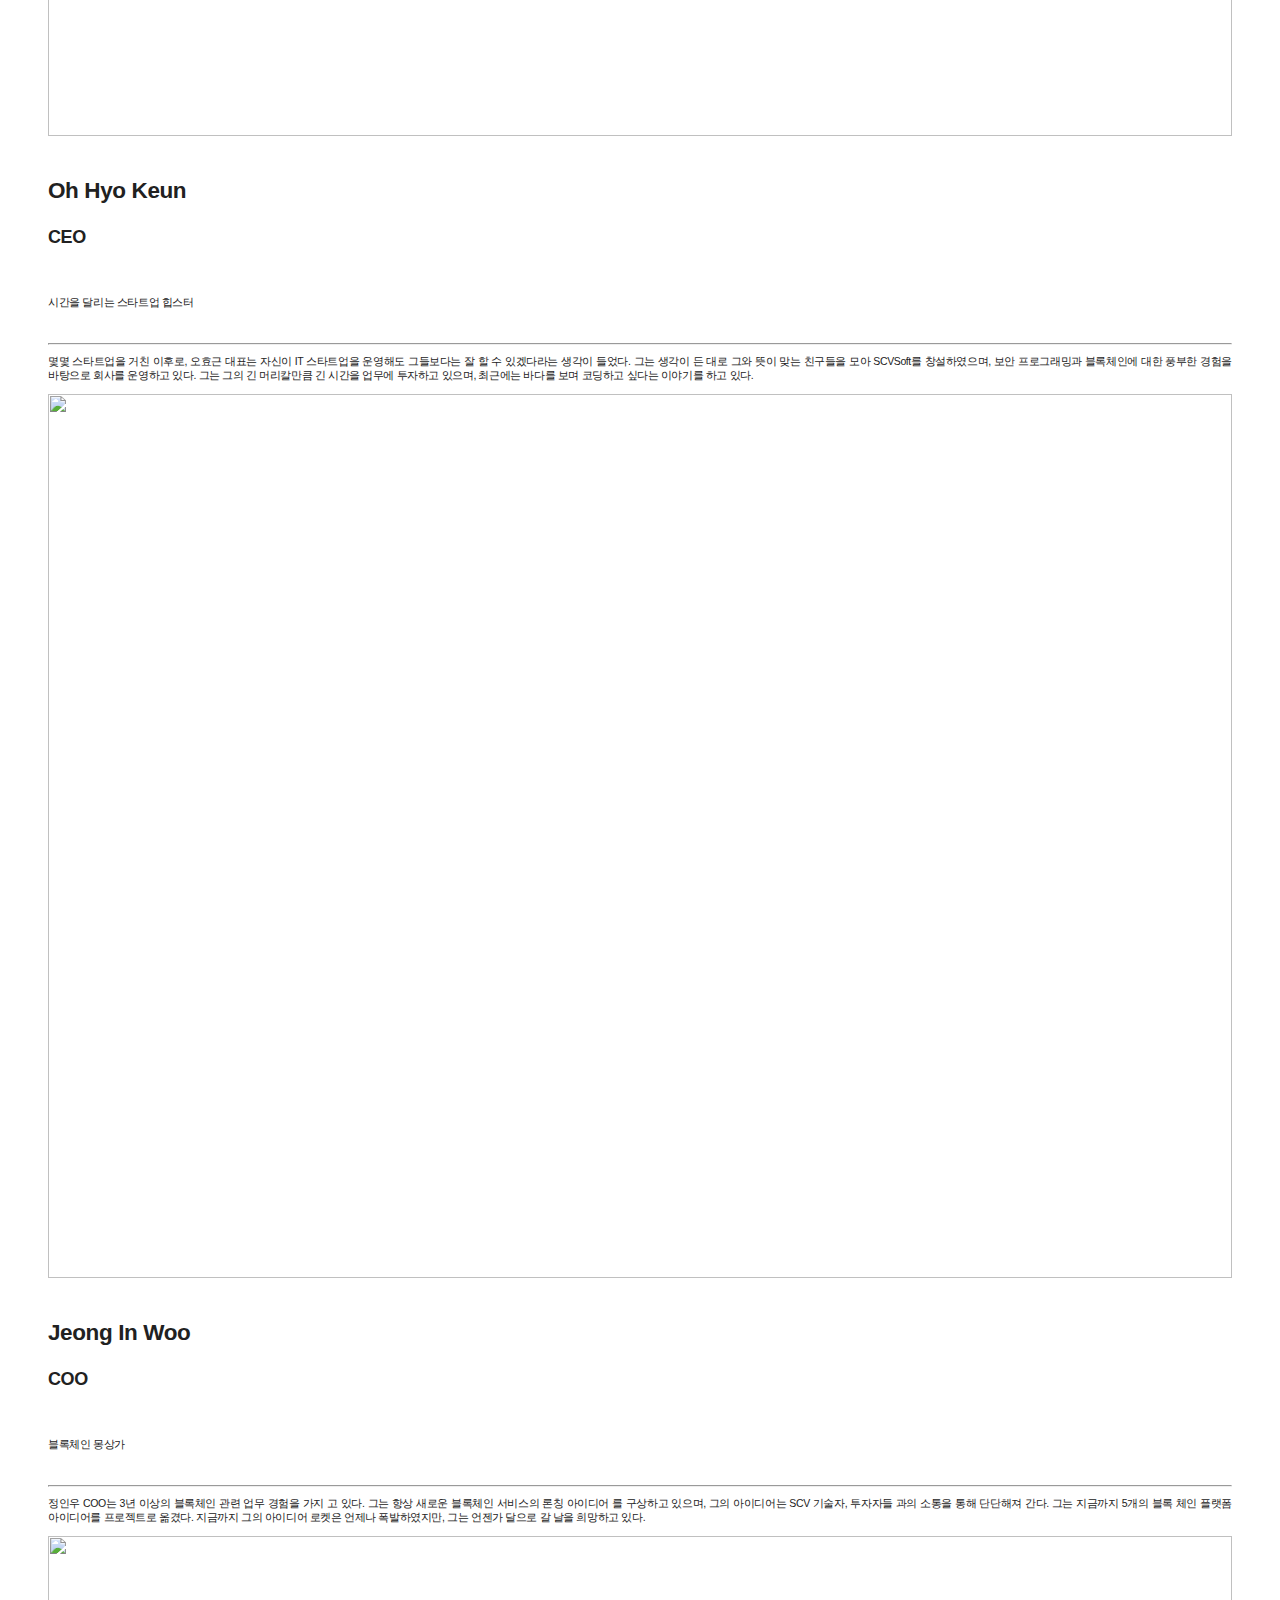
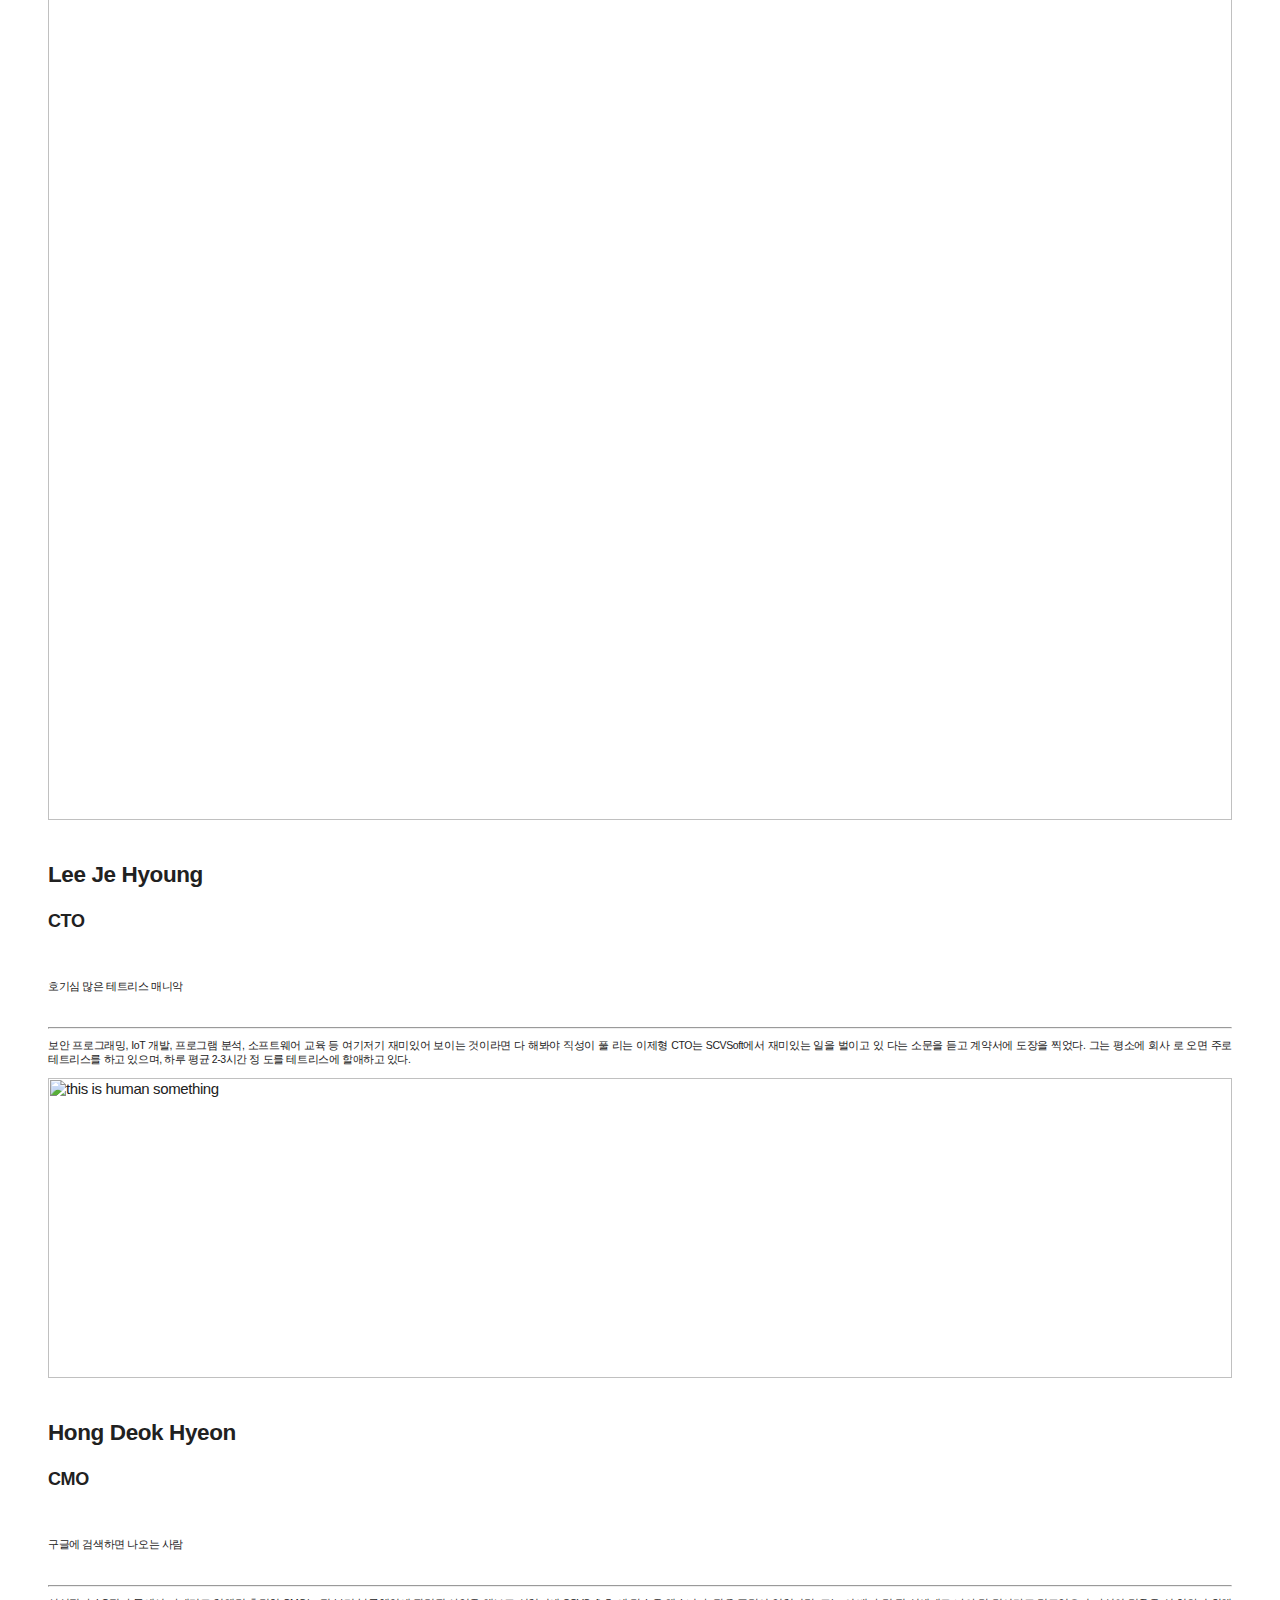
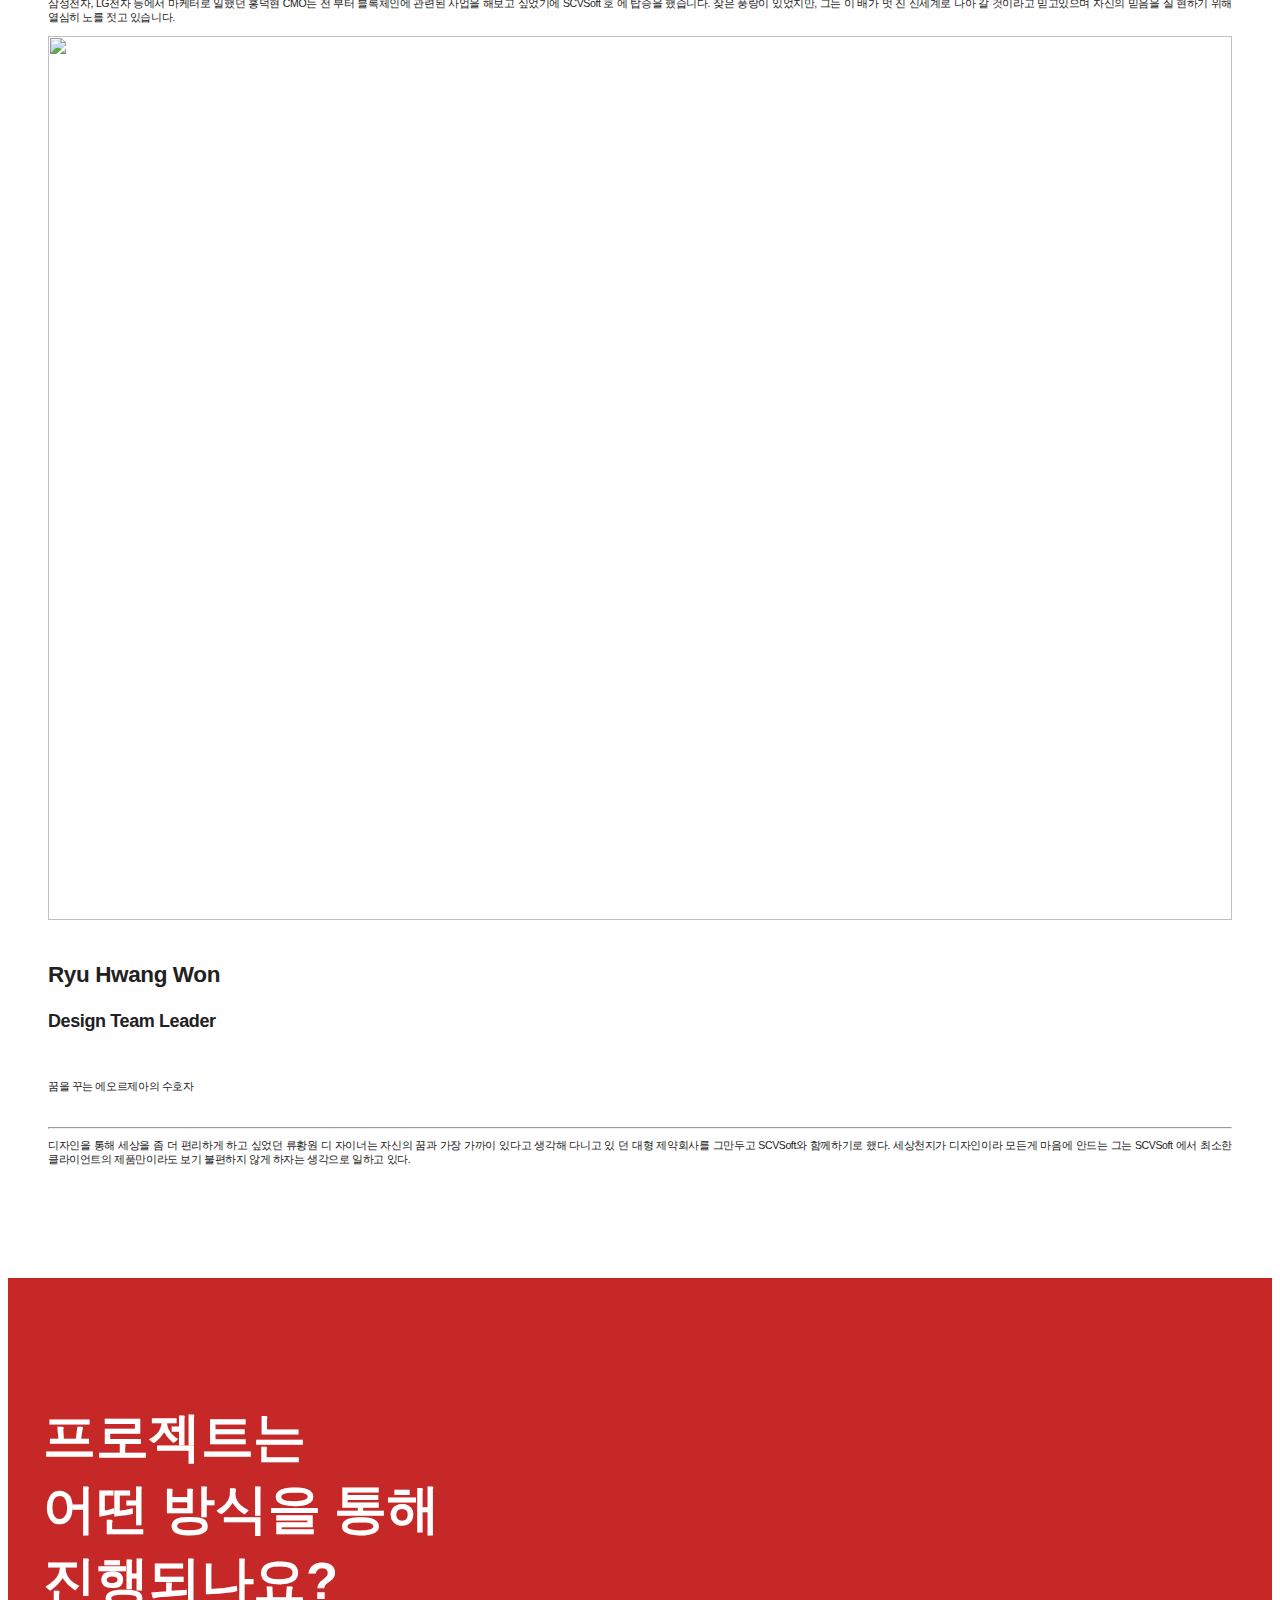
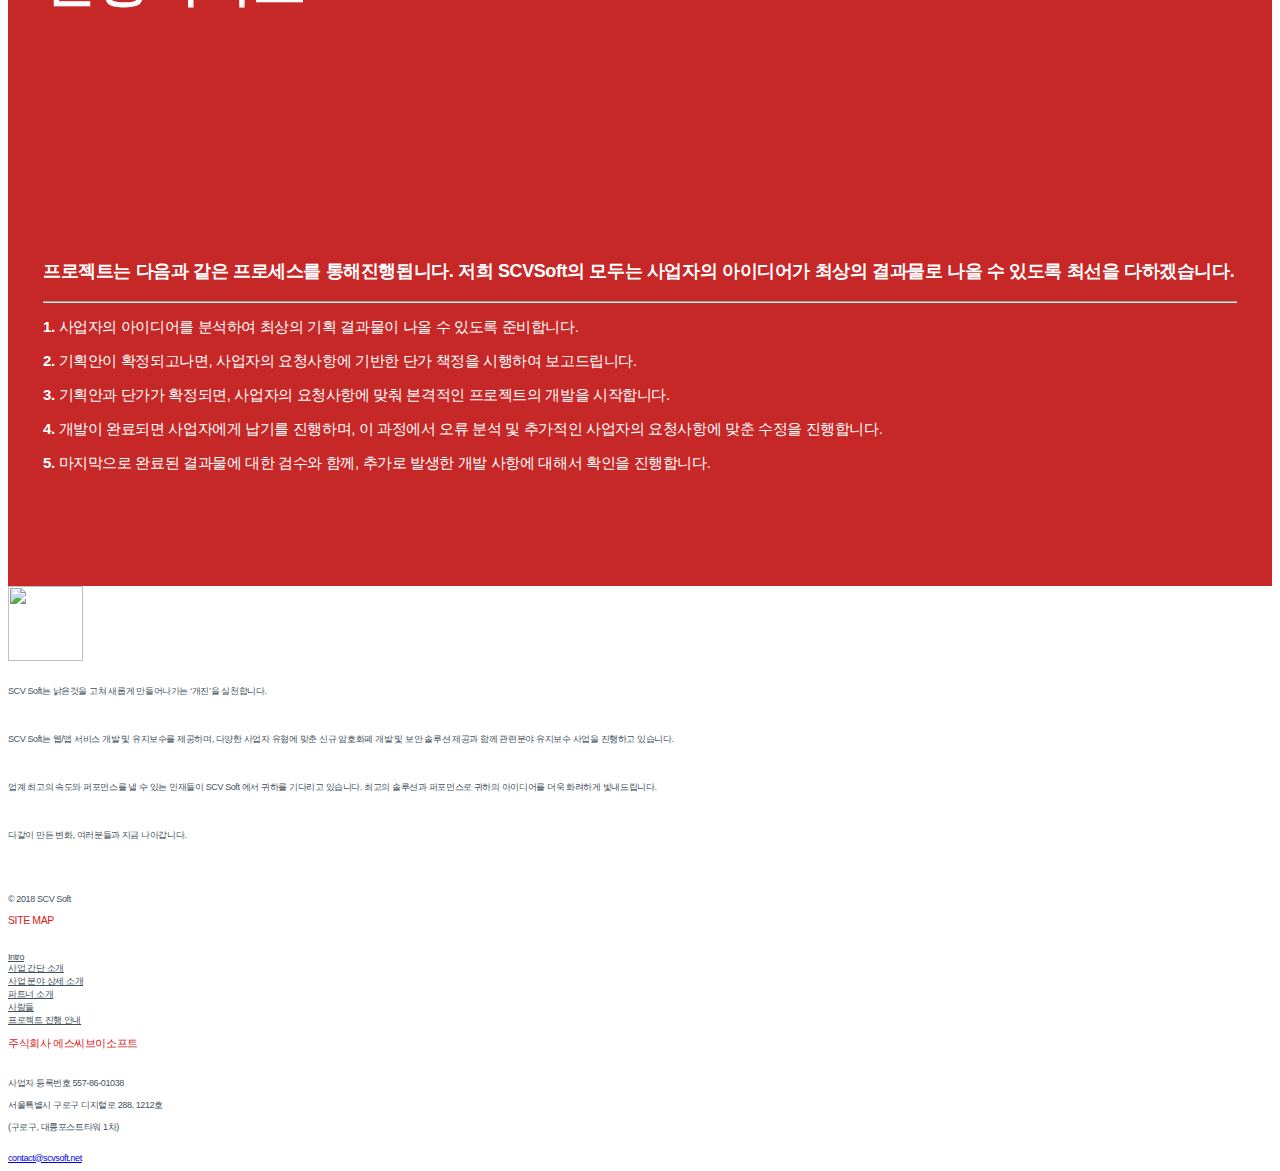
==== commit 92557c14: "Merge pull request #25 from SCV-Soft/update" ====
--- a/index2.html
+++ b/index2.html
@@ -300,9 +300,9 @@
             align-items: center;
         }
         
-        .partner-logo > img {
-            width: 60% !important;
-            height: auto !important;
+        .partner-logo-img {
+            width: 90% !important;
+            height: 70% !important;
             max-height: 90% !important;
         }
 
@@ -680,22 +680,42 @@
                 <div class="columns is-centered is-mobile is-multiline has-text-centered">
                     <div class="column is-3-tablet-only is-6-mobile">
                         <div class="partner-logo">
-                            <img src="./img/logo_observer@2x.png">
+                            <a href="https://obsr.org/index">
+                                <img src="./img/logo_obsr_gray.svg"
+                                     onmouseover="this.src='./img/logo_obsr_color.svg'"
+                                     onmouseout="this.src='./img/logo_obsr_gray.svg'"
+                                     class="partner-logo-img">
+                            </a>
                         </div>
                     </div>
                     <div class="column is-3-tablet-only is-6-mobile">
                         <div class="partner-logo">
-                            <img src="./img/logo_snsmobile@2x.png">
+                            <a href="#">
+                                <img src="./img/logo_snsmobile_gray.svg"
+                                     onmouseover="this.src='./img/logo_snsmobile_color.svg'"
+                                     onmouseout="this.src='./img/logo_snsmobile_gray.svg'"
+                                     class="partner-logo-img">
+                            </a>
                         </div>
                     </div>
                     <div class="column is-3-tablet-only is-6-mobile">
                         <div class="partner-logo">
-                            <img src="./img/logo_kdex@2x.png">
+                            <a href="http://kdex.io">
+                                <img src="./img/logo_kdex_gray.svg"
+                                     onmouseover="this.src='./img/logo_kdex_color.svg'"
+                                     onmouseout="this.src='./img/logo_kdex_gray.svg'"
+                                     class="partner-logo-img">
+                            </a>
                         </div>
                     </div>
                     <div class="column is-3-tablet-only is-6-mobile">
                         <div class="partner-logo">
-                            <img src="./img/logo_clust.svg">
+                            <a href="http://www.blockpatch.kr/">
+                                <img src="./img/logo_blockpatch_gray.svg"
+                                     onmouseover="this.src='./img/logo_blockpatch_color.svg'"
+                                     onmouseout="this.src='./img/logo_blockpatch_gray.svg'"
+                                     class="partner-logo-img">
+                            </a>
                         </div>
                     </div>
                 </div>
